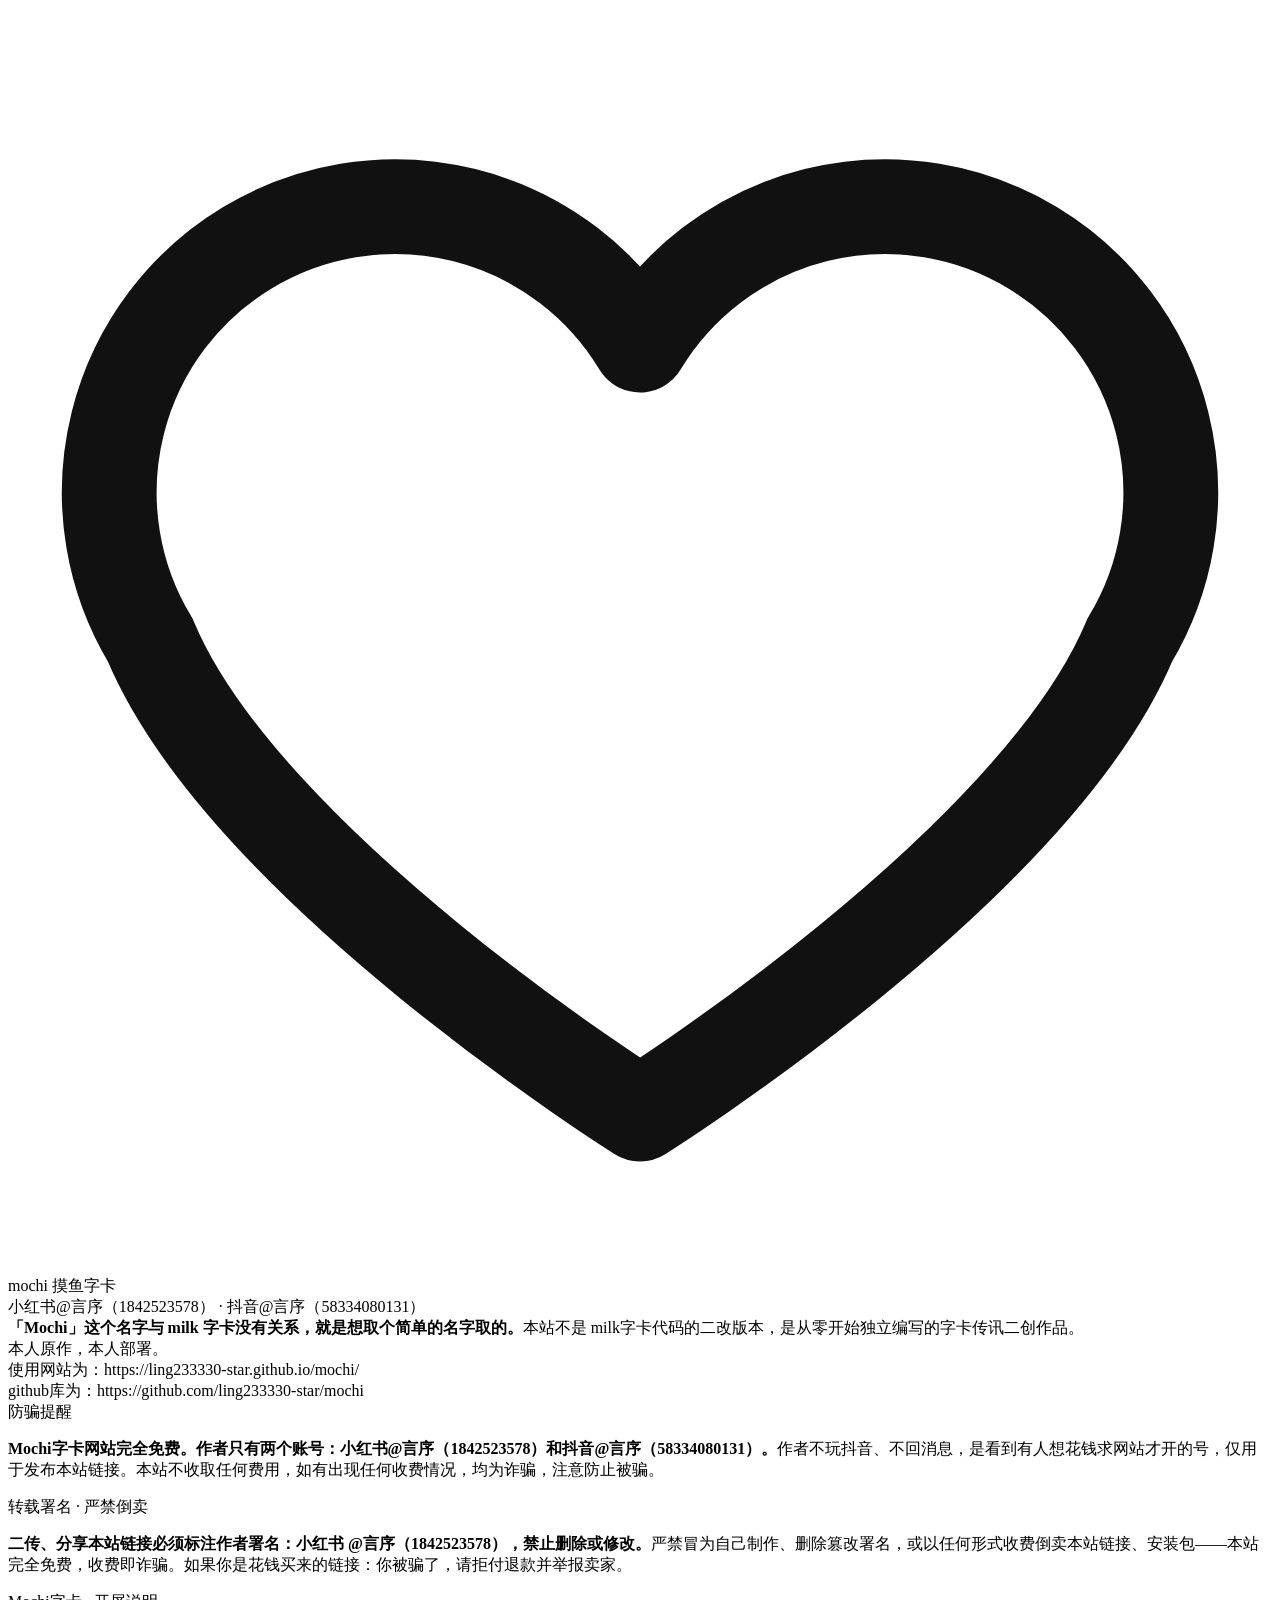
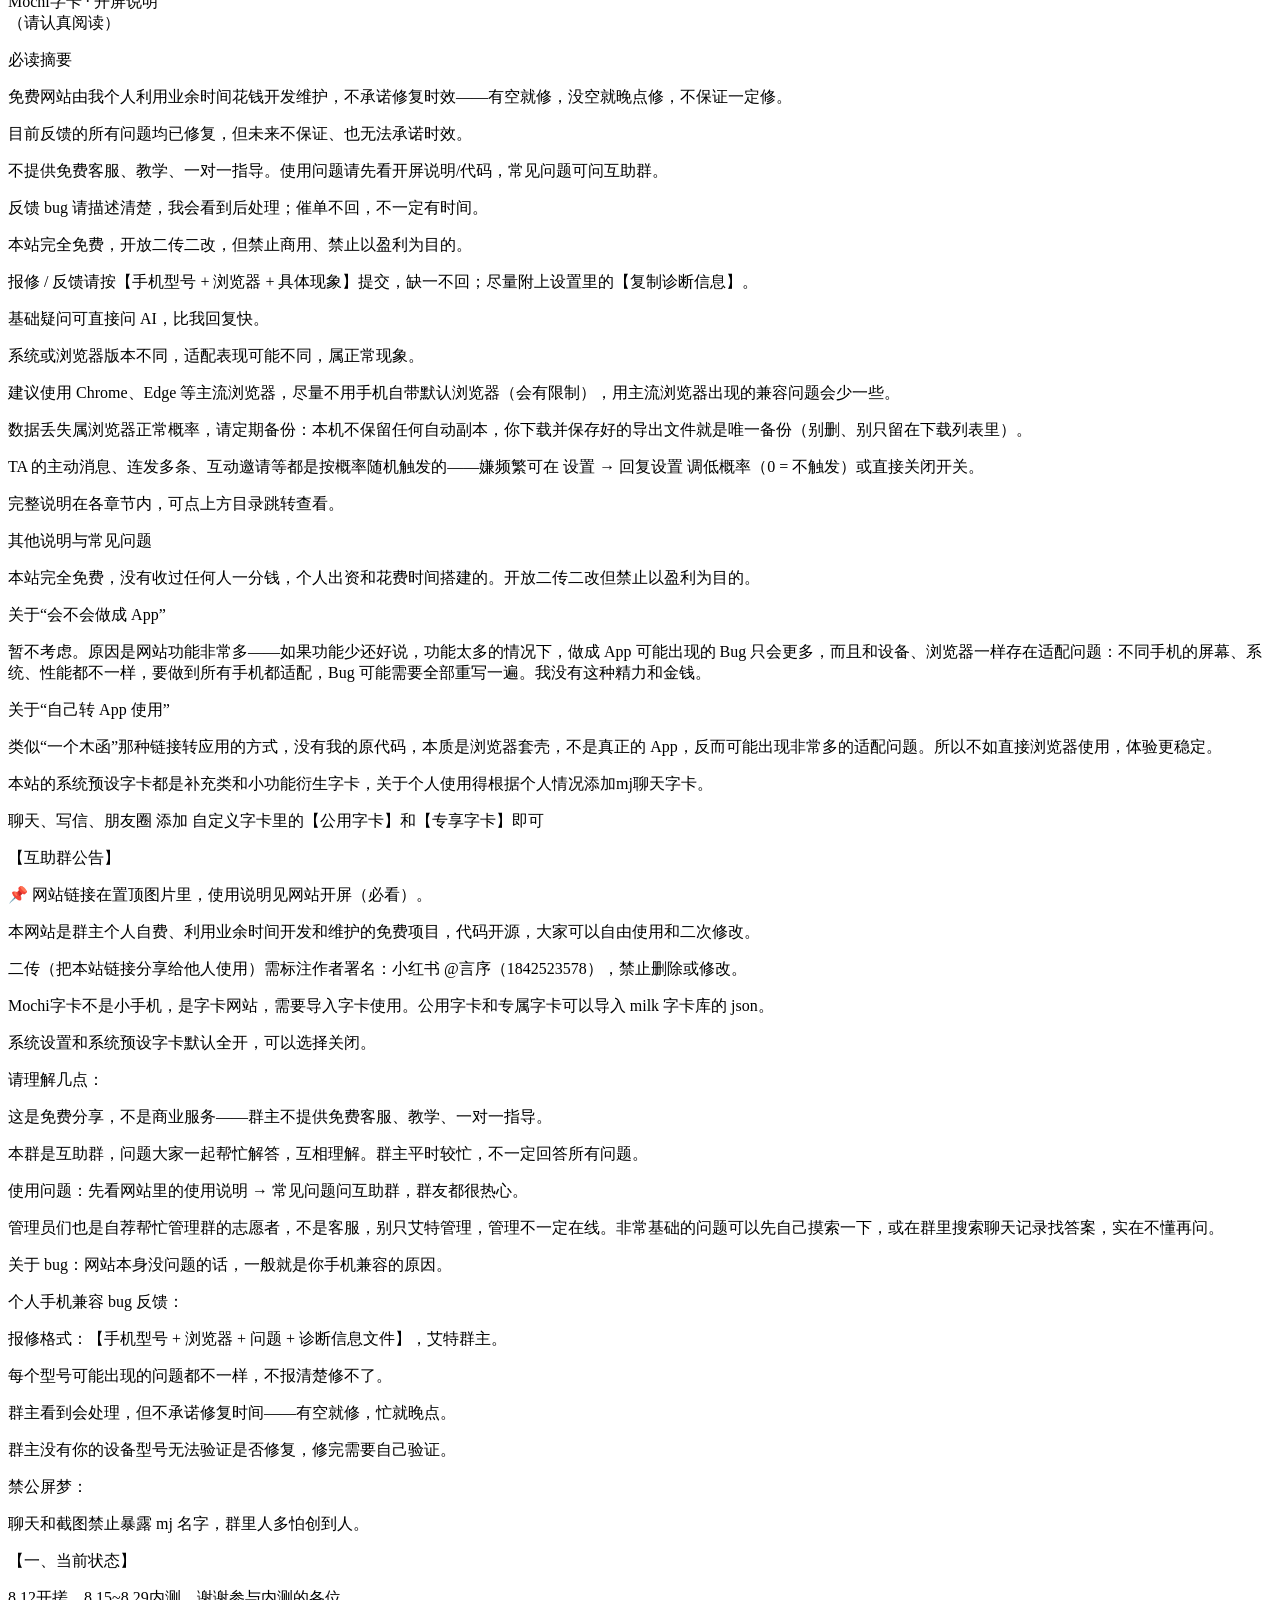
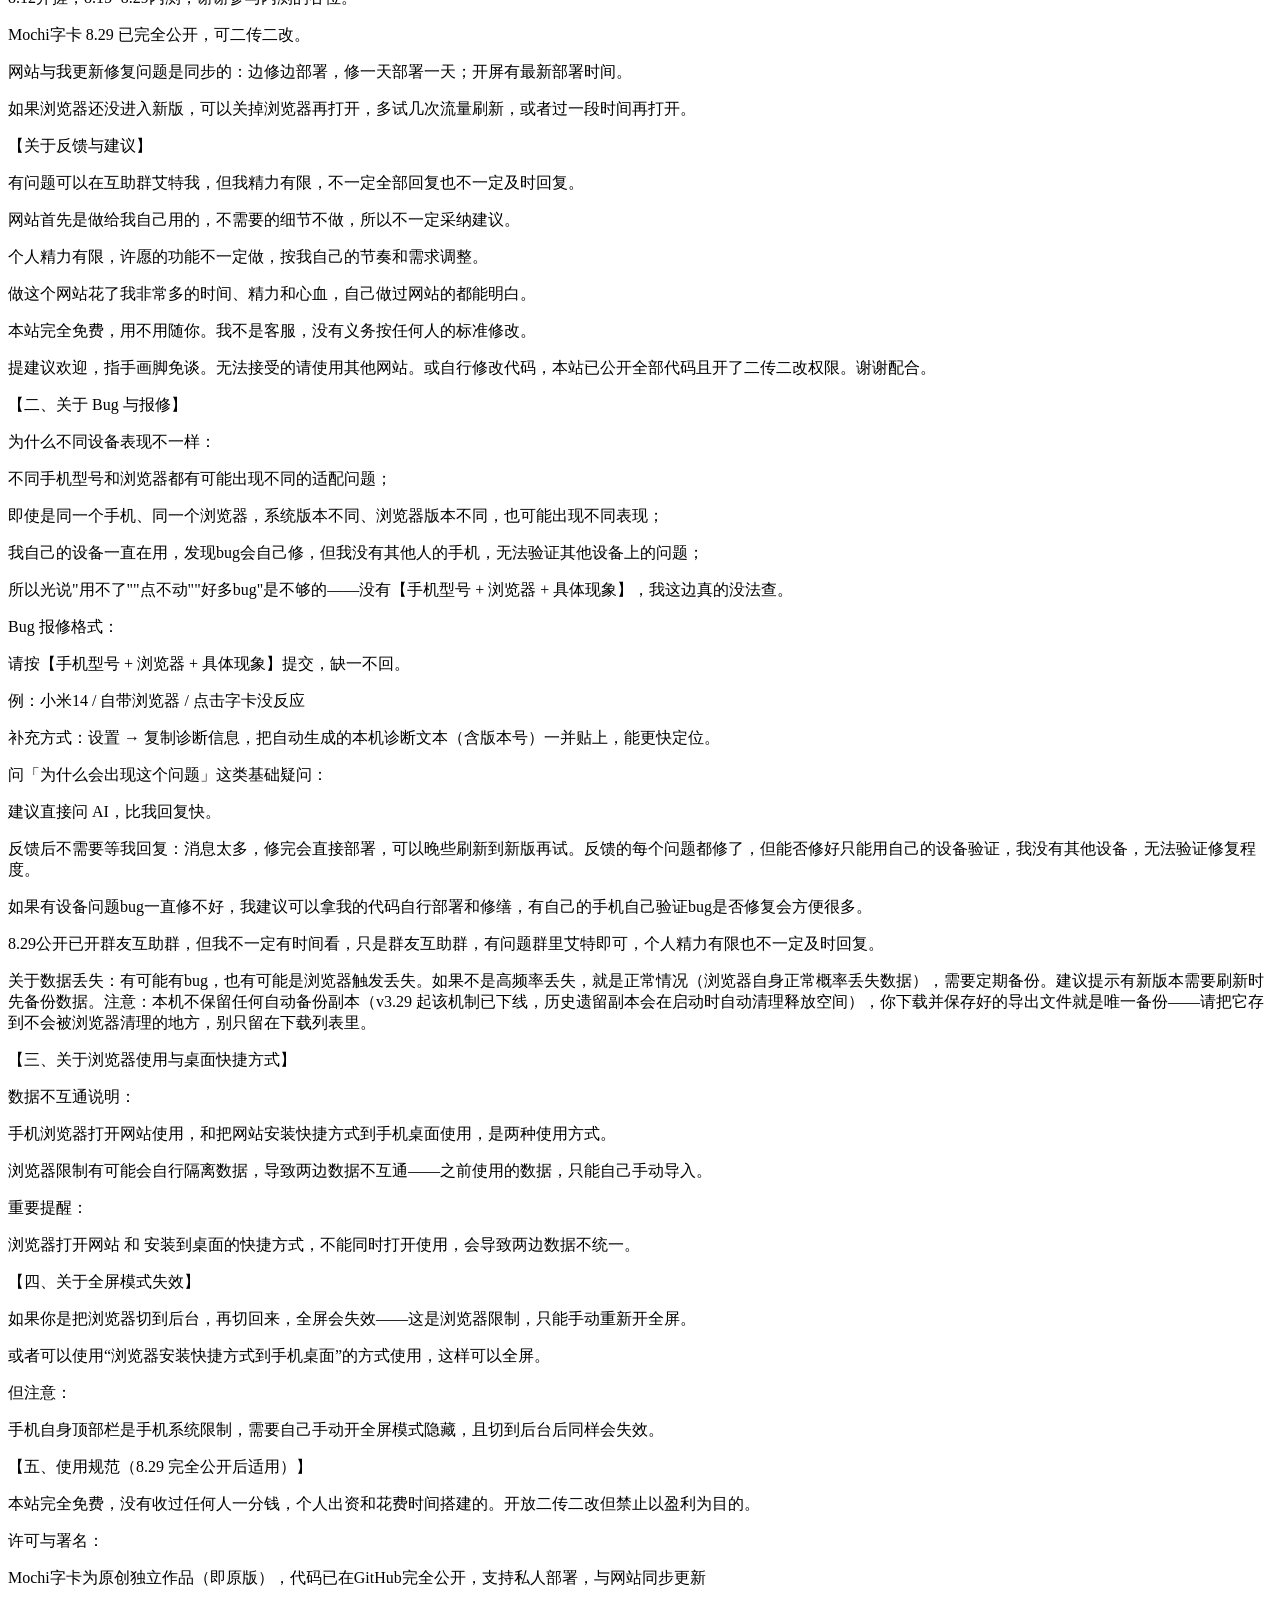
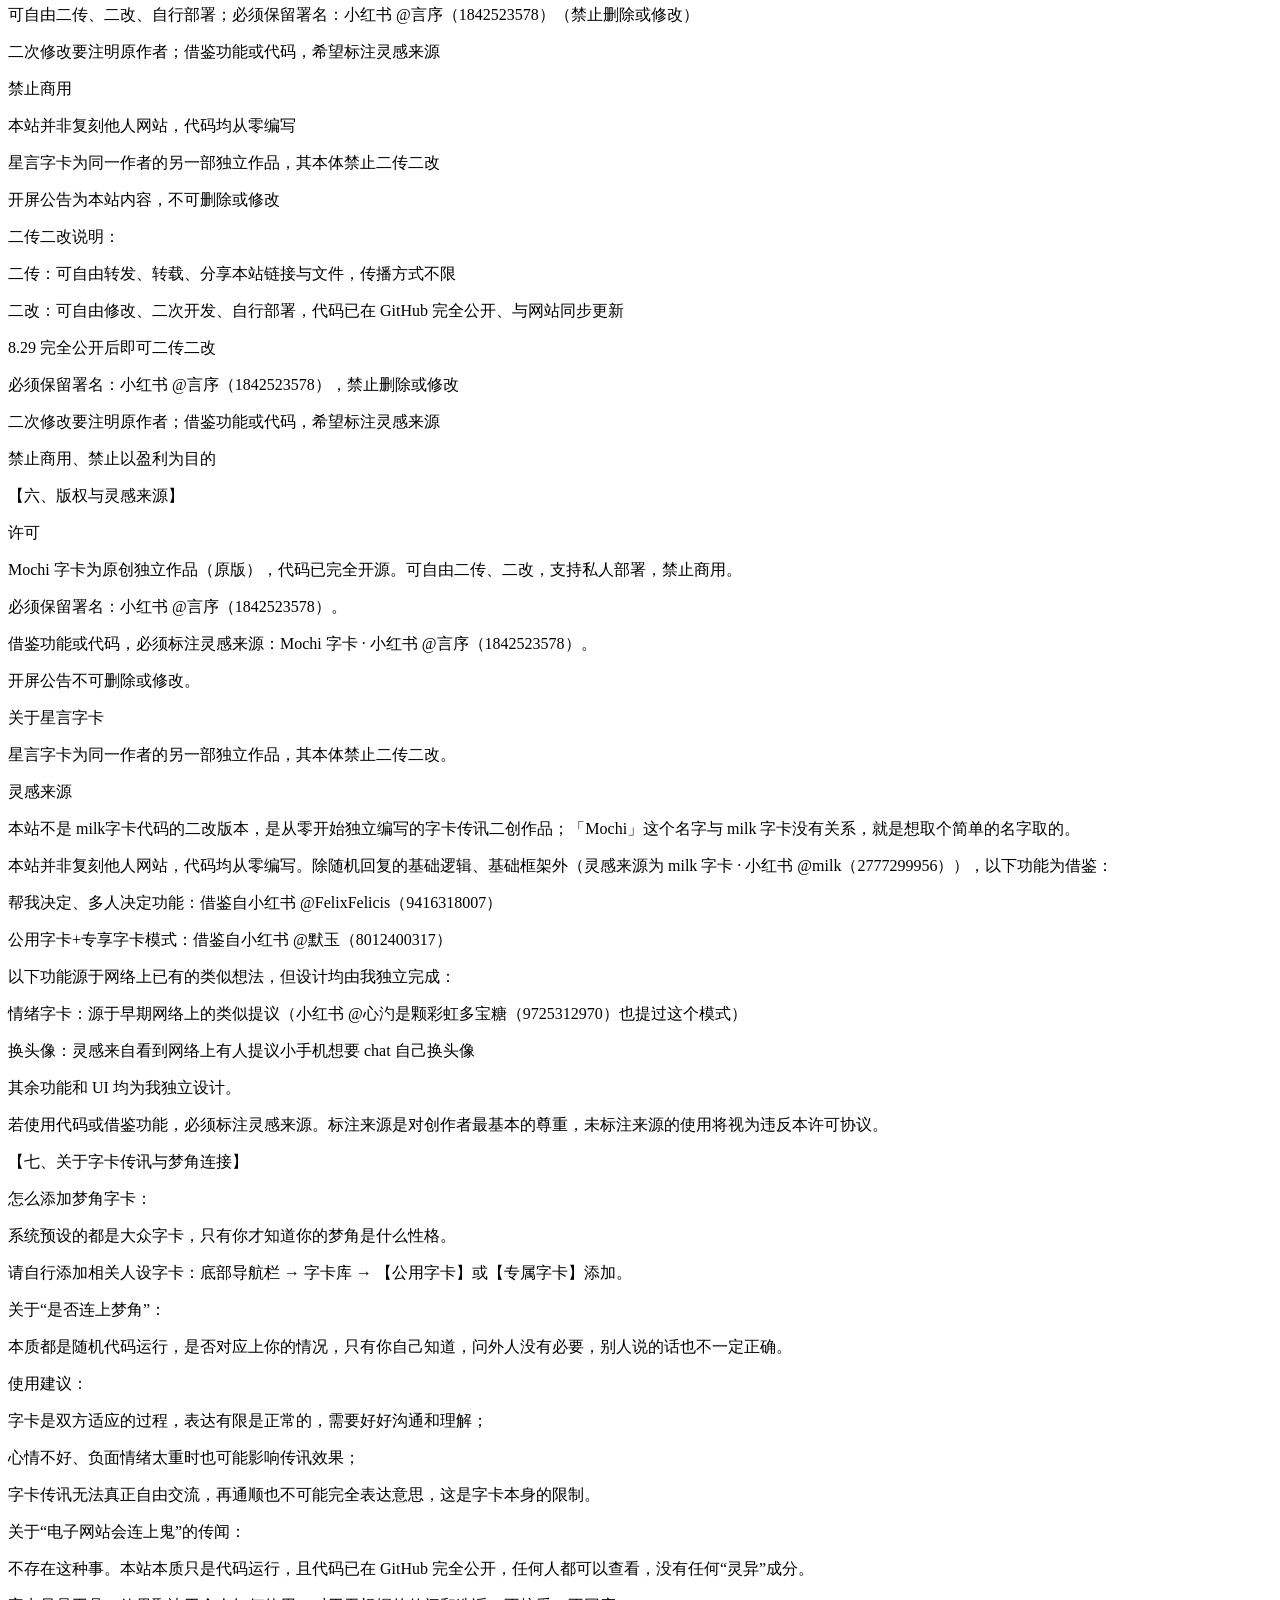
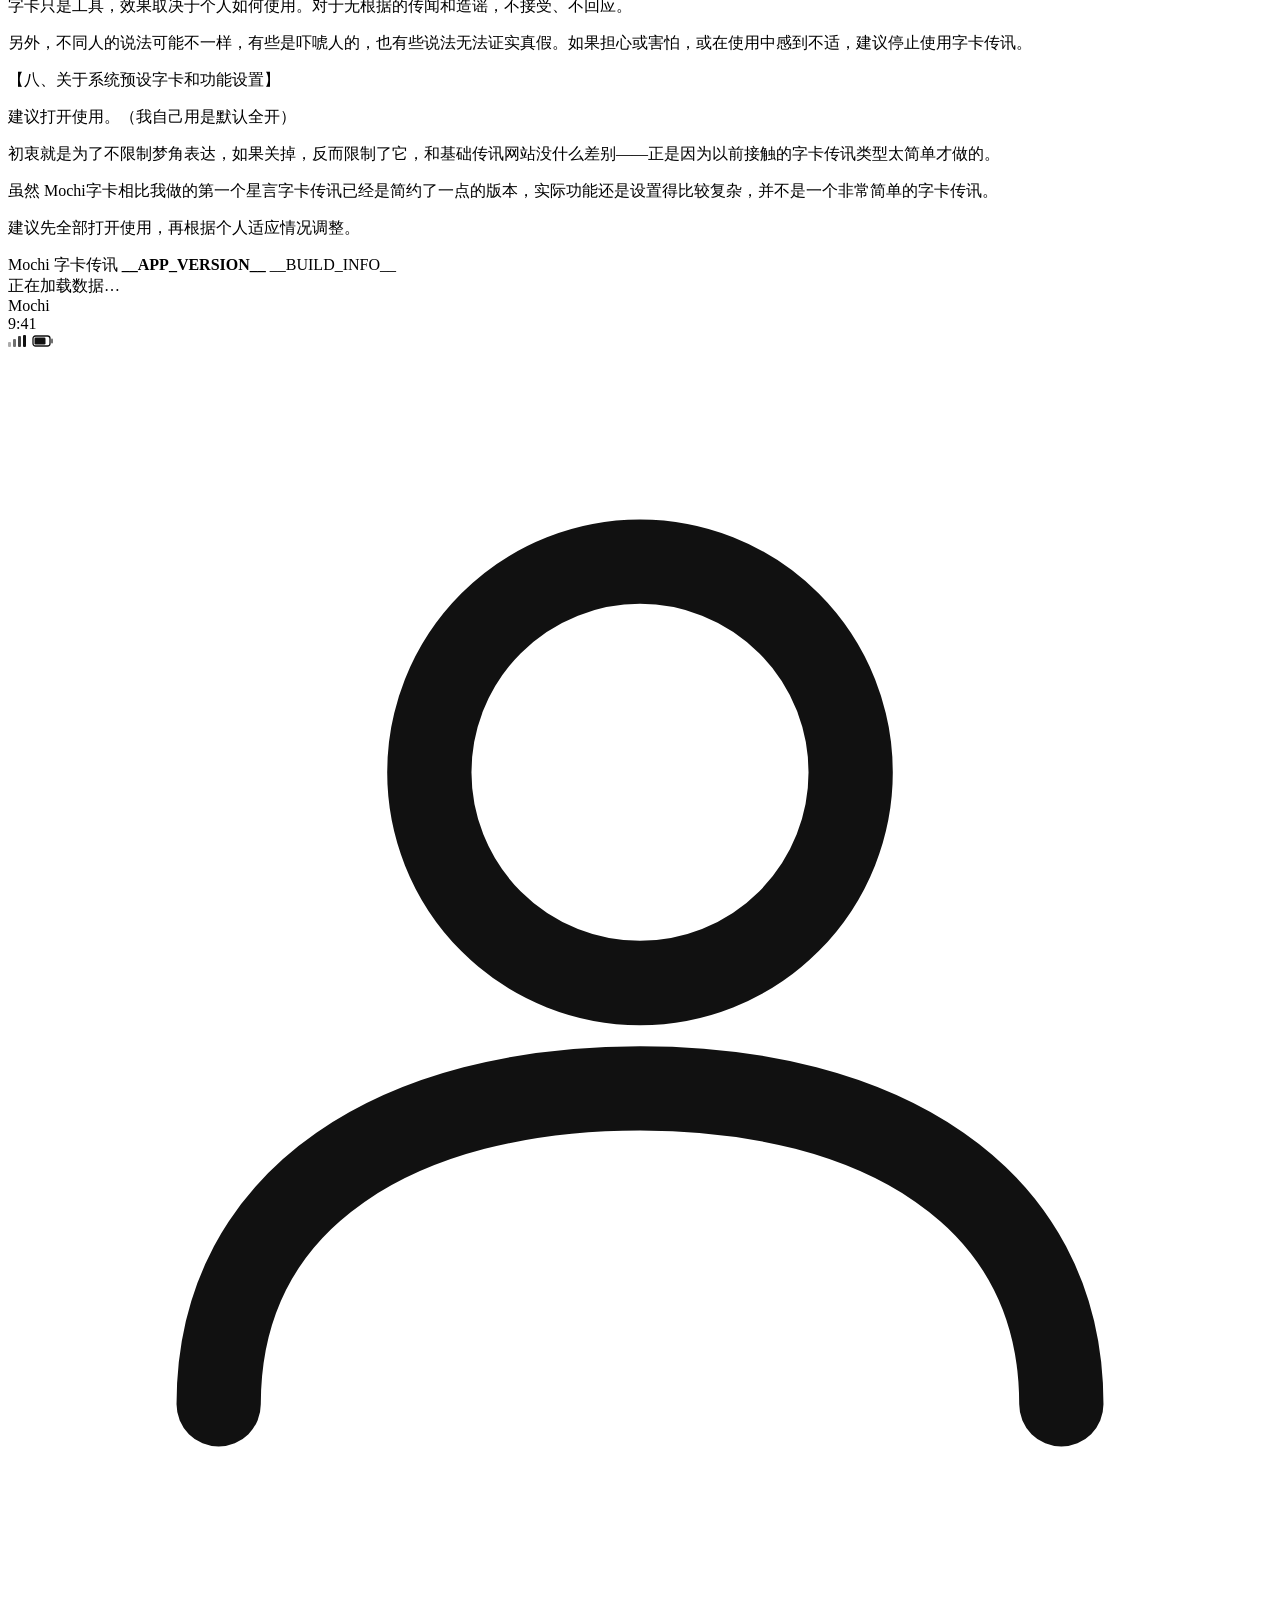
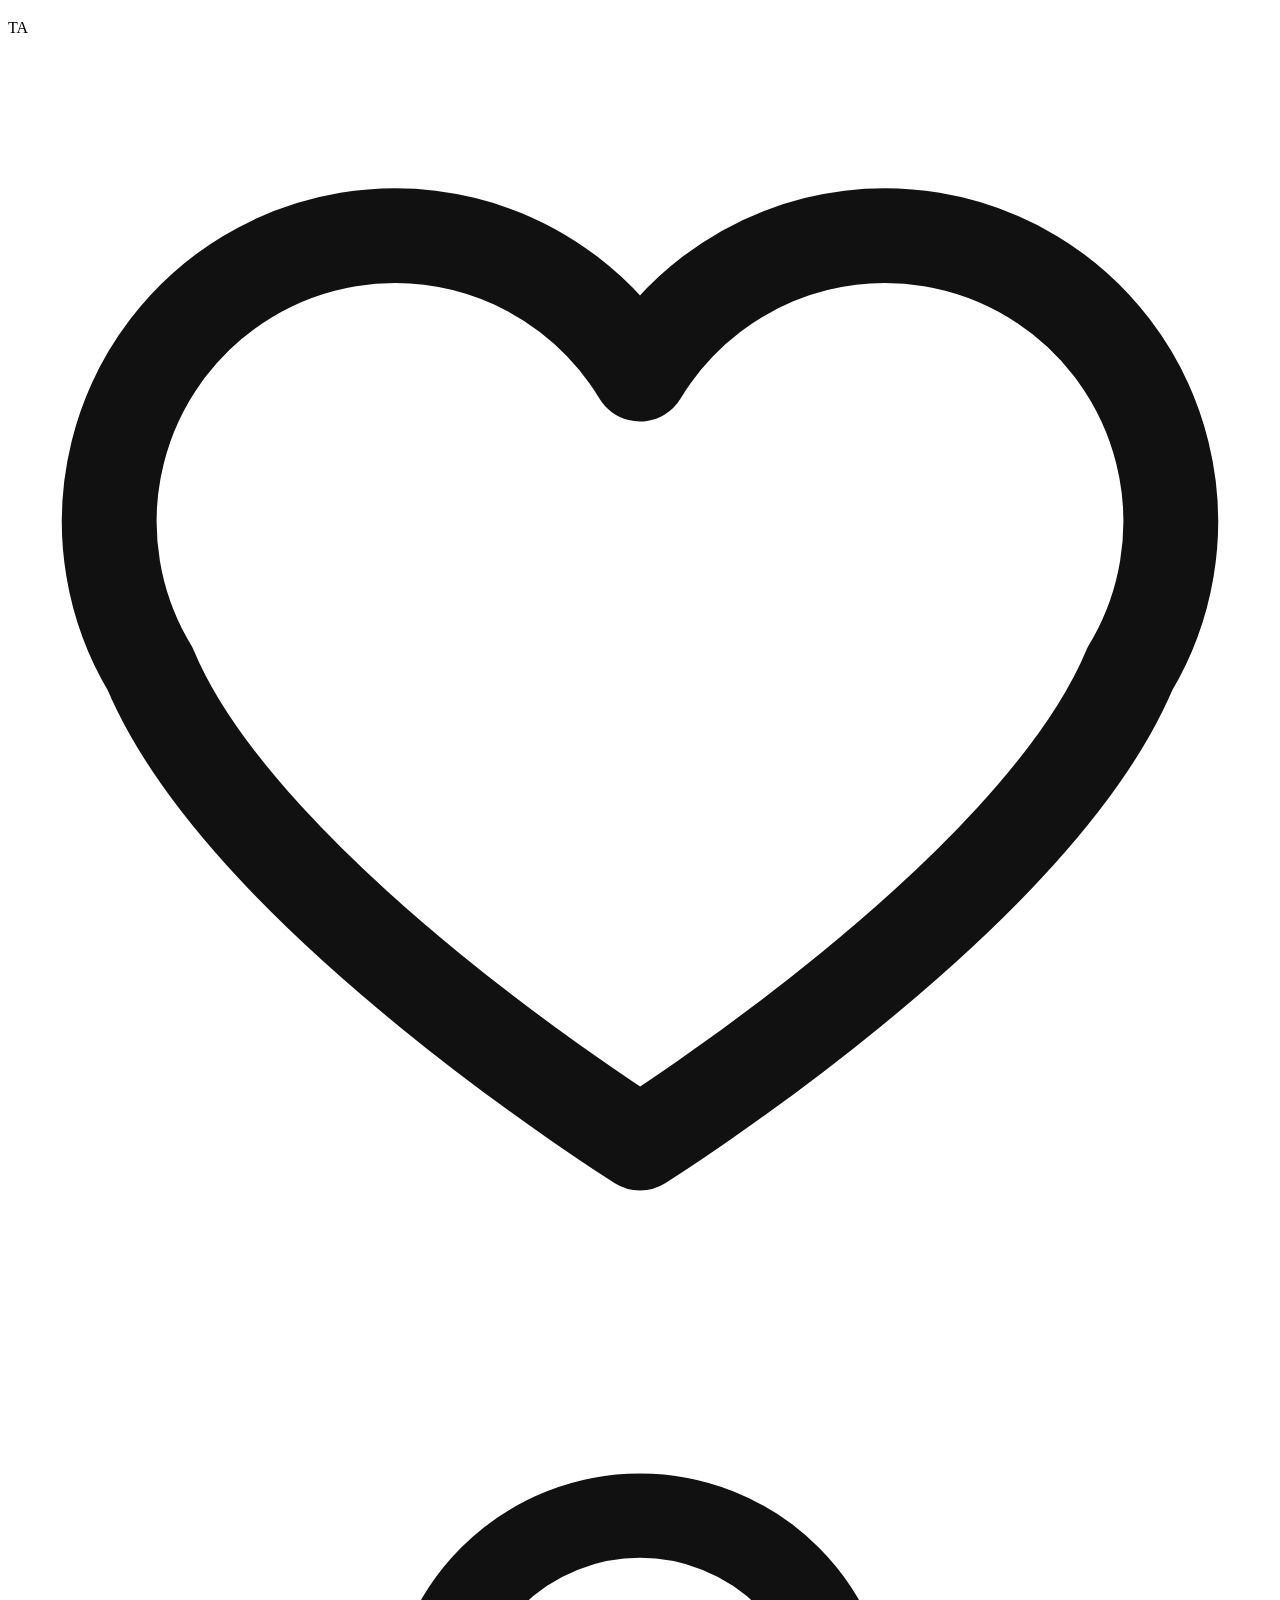
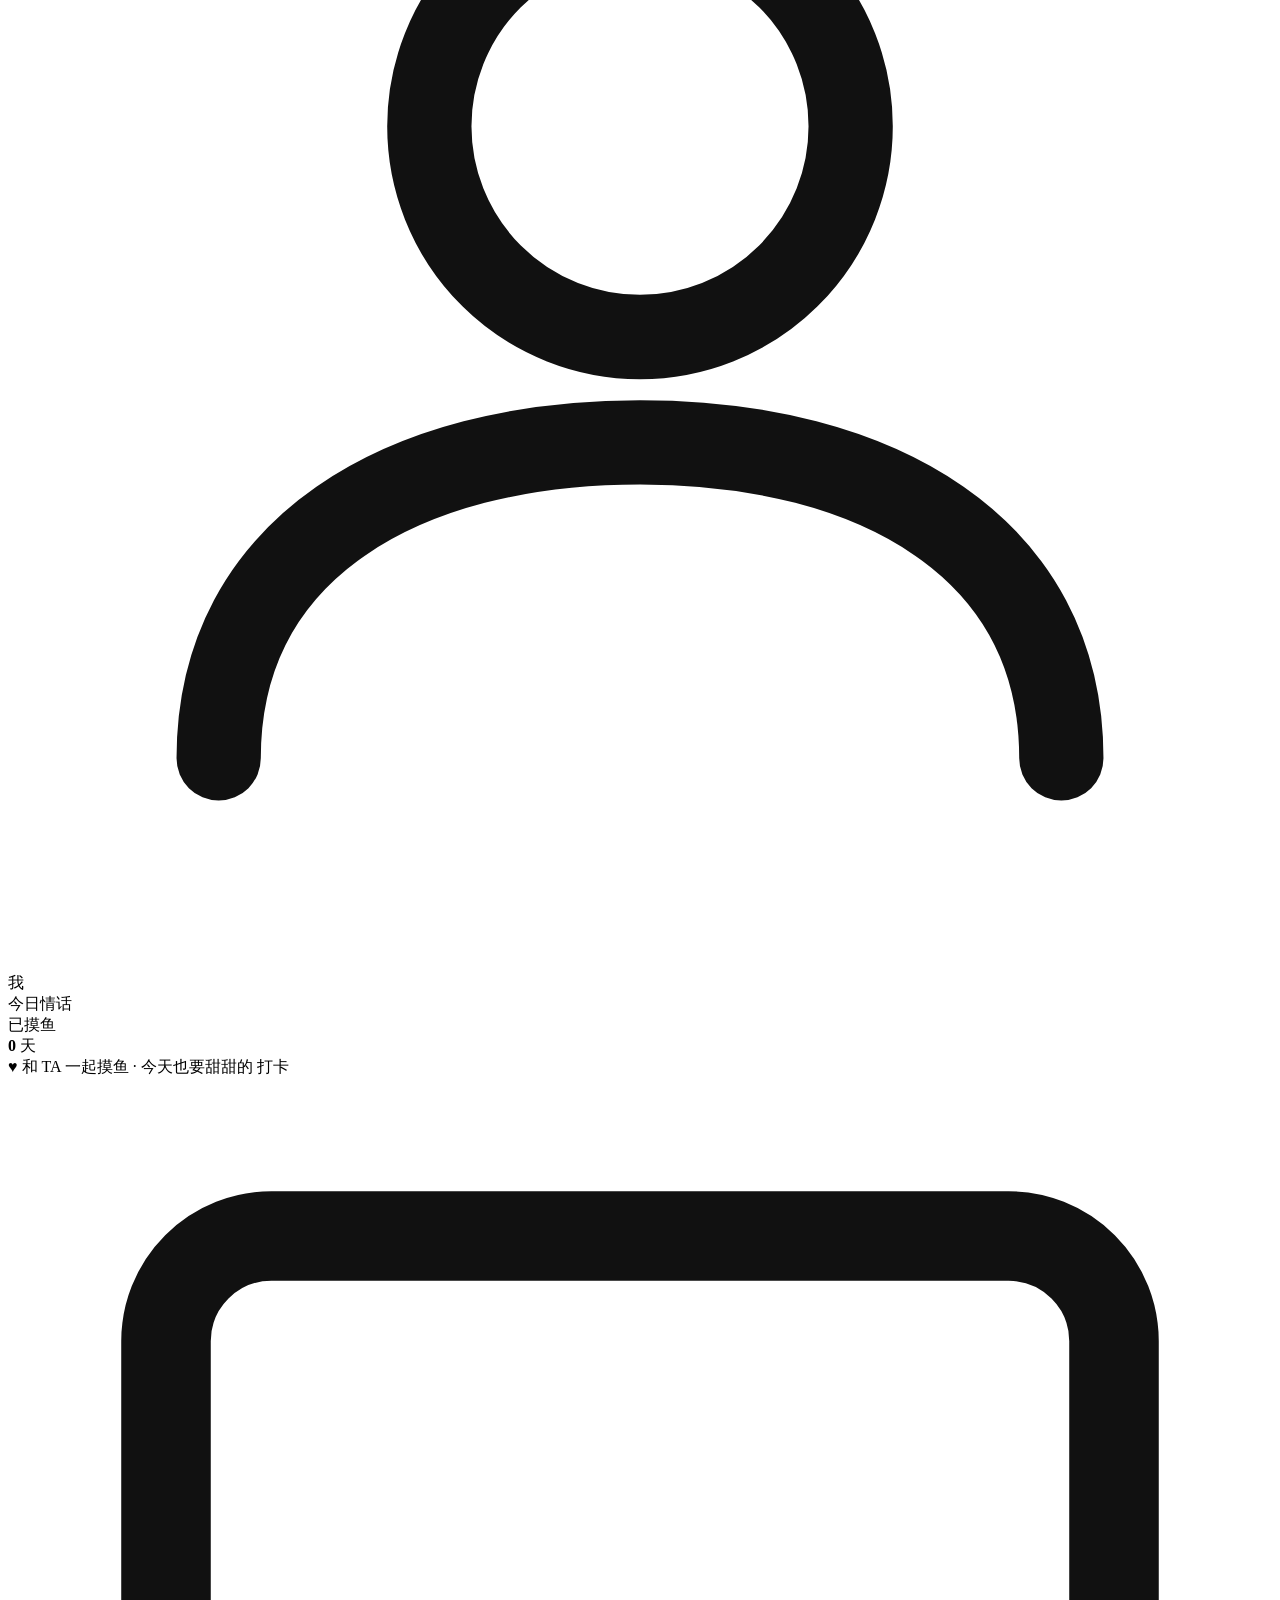
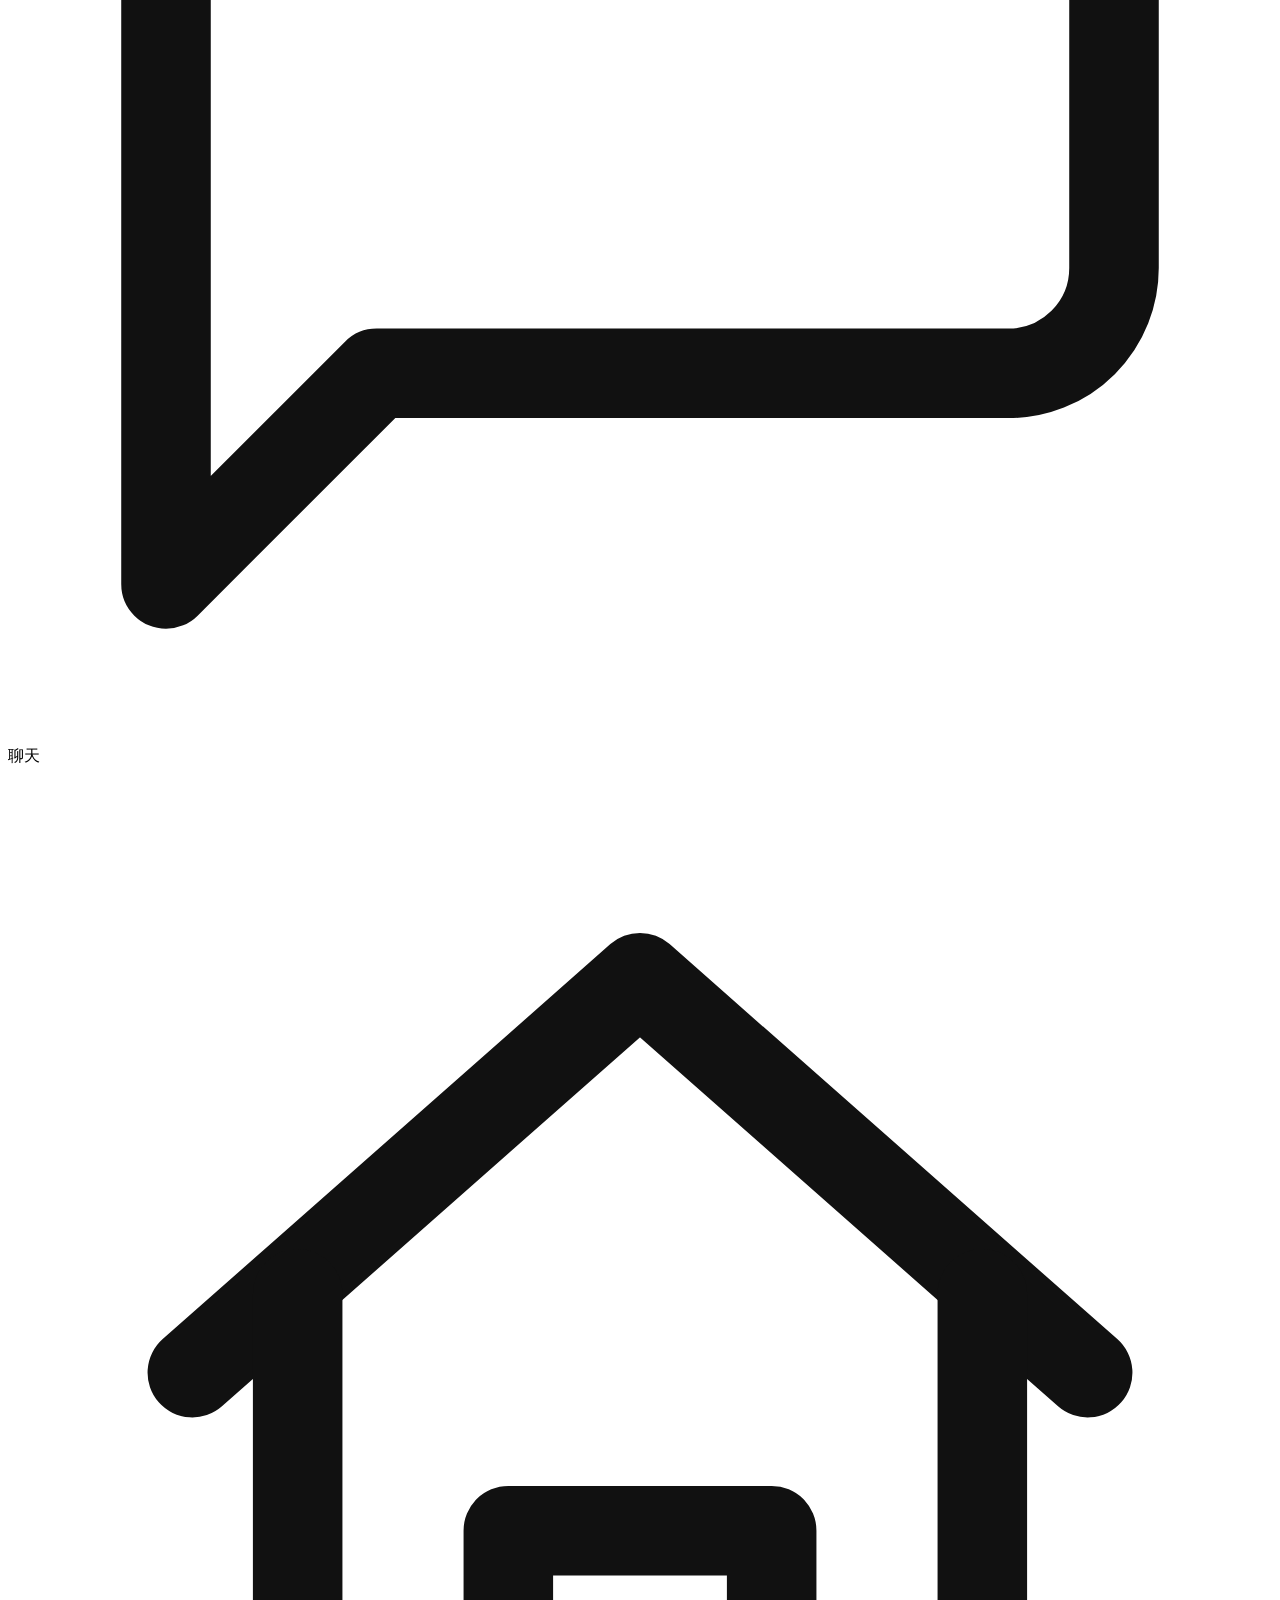
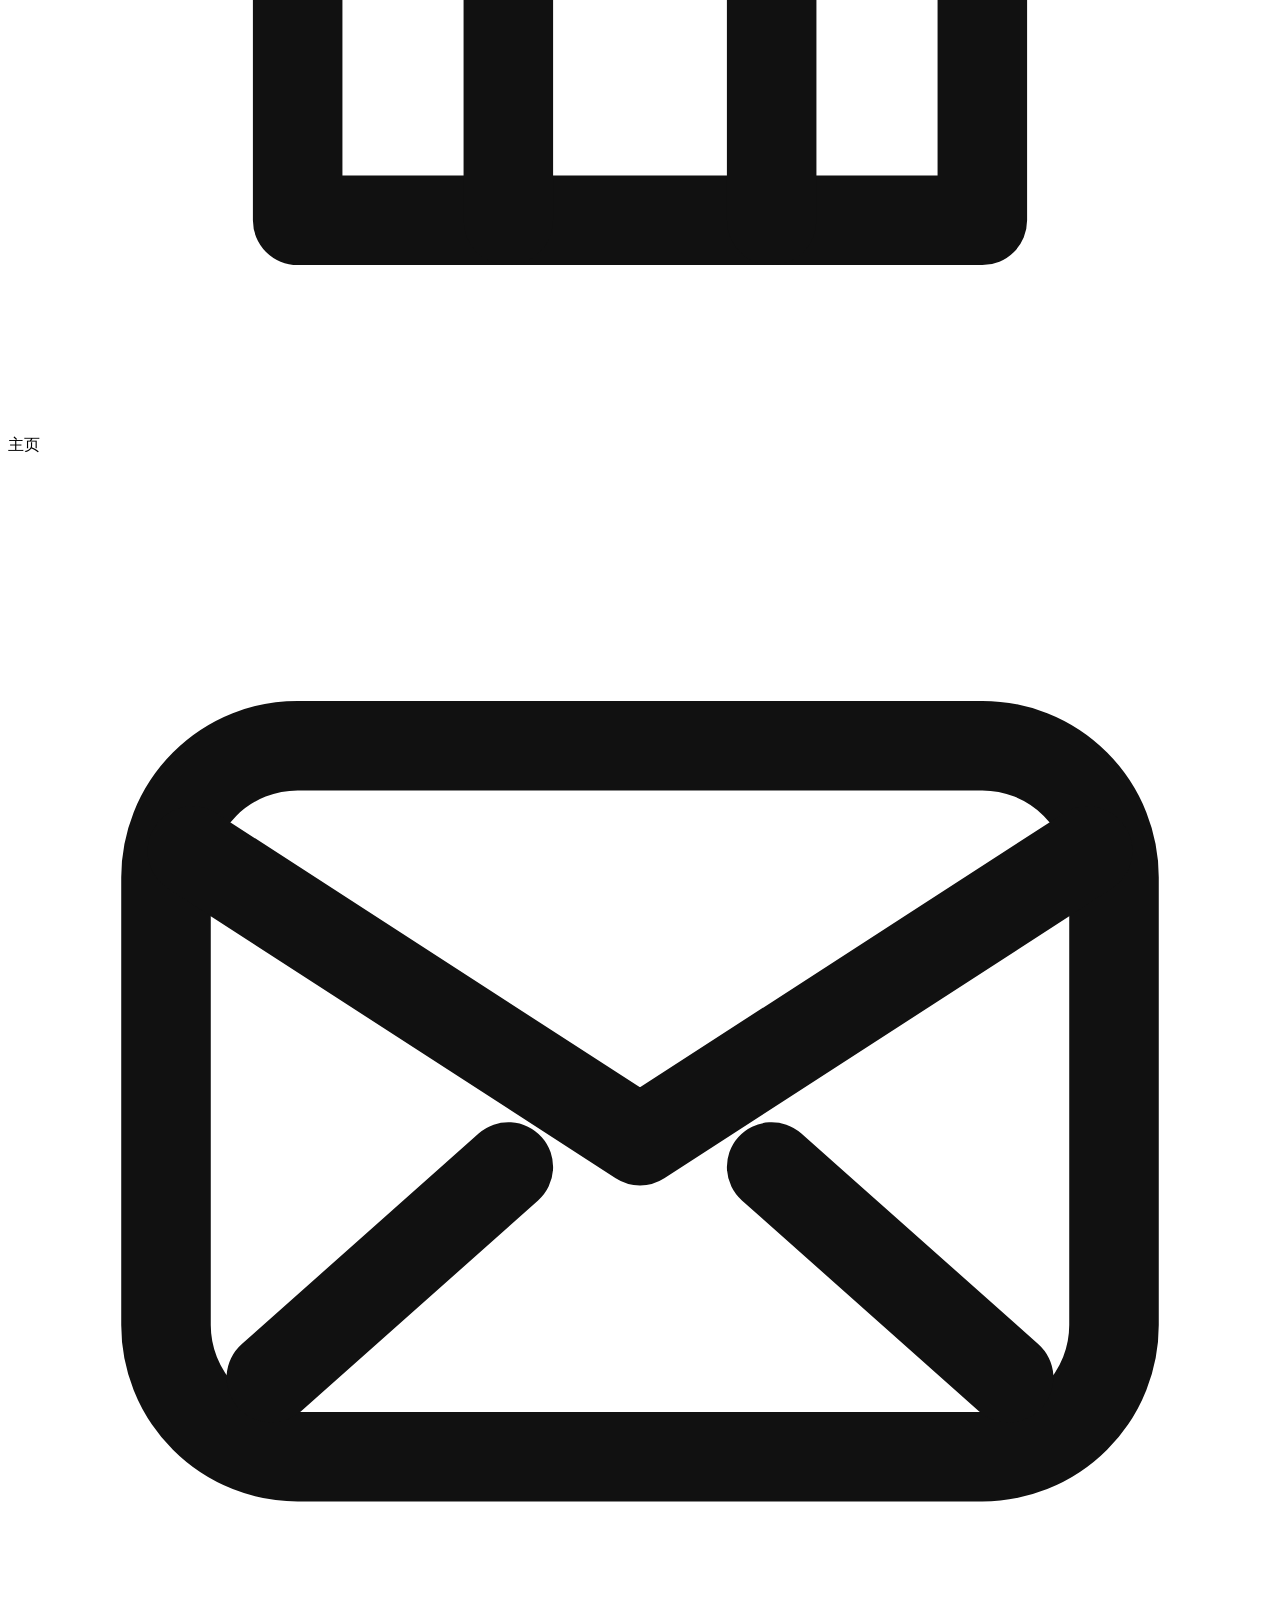
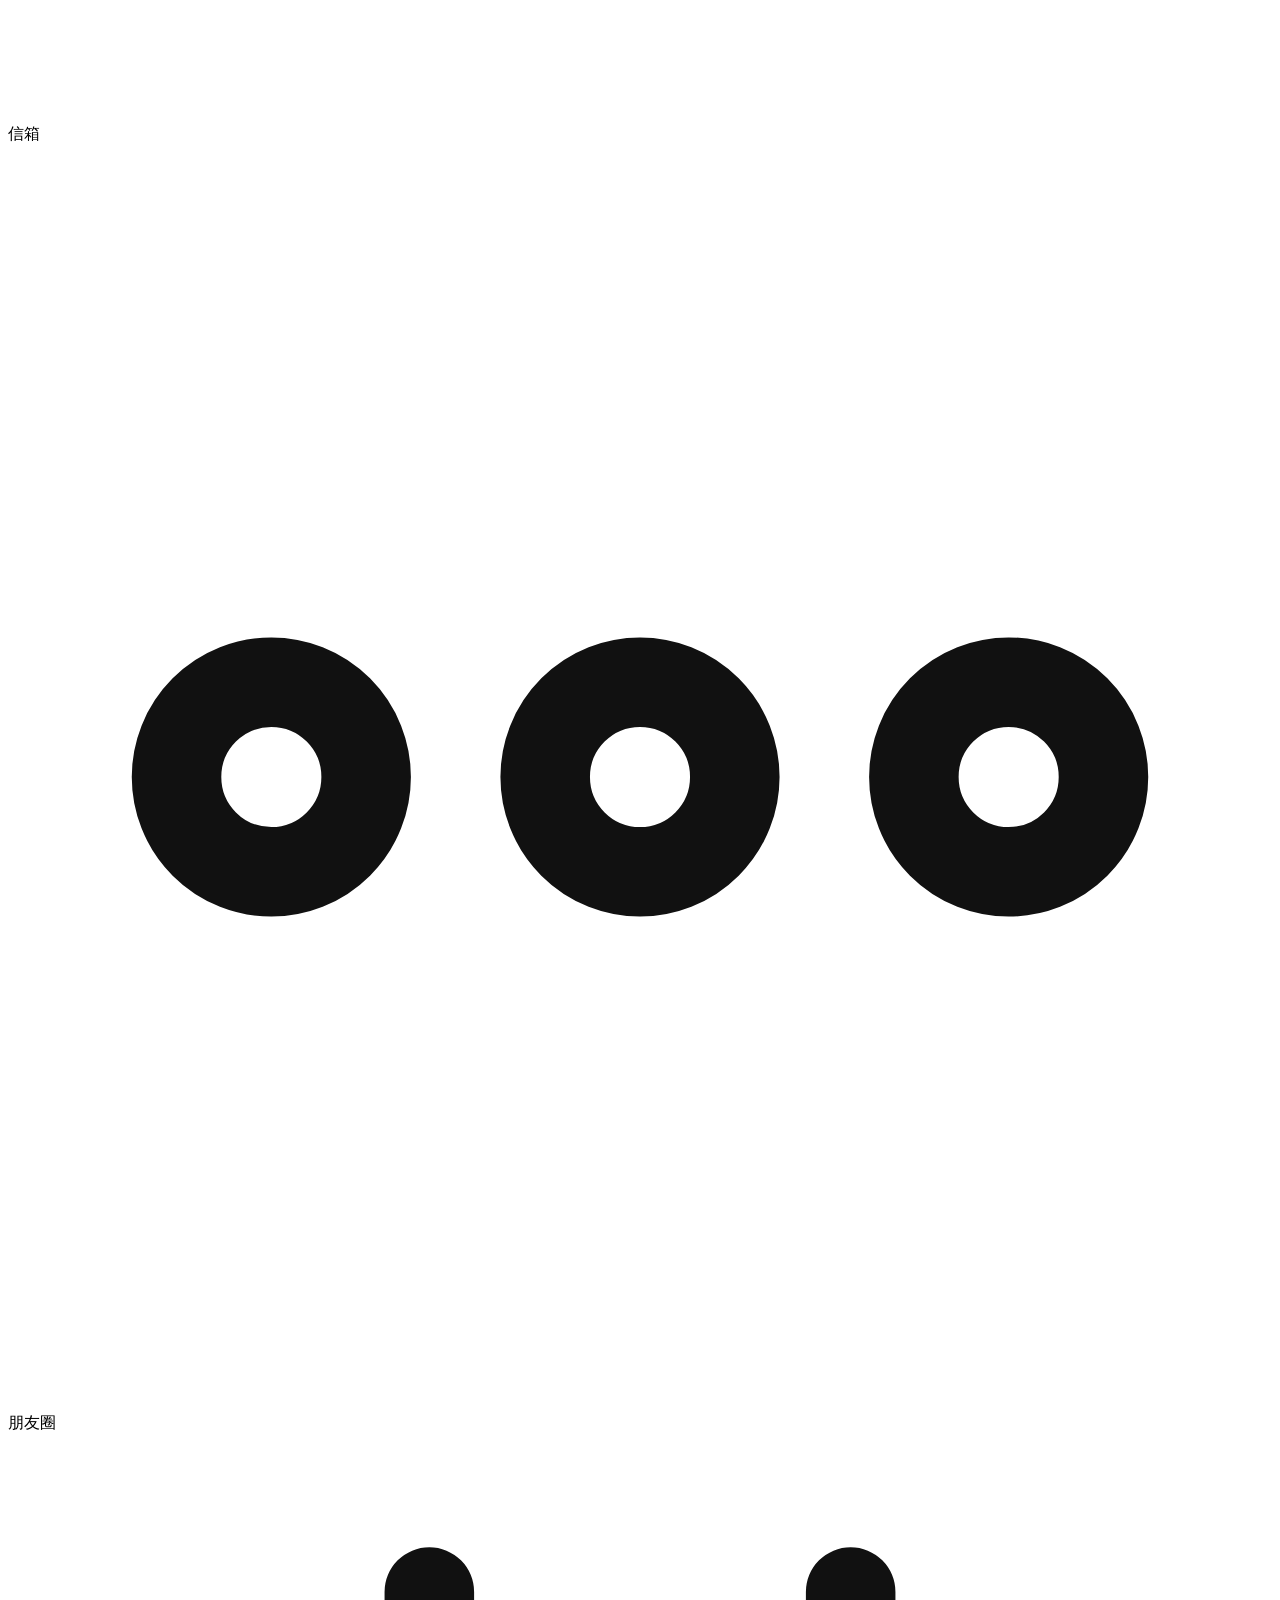
==== src/template.html @ 0483c834 "v3.32.x: 用户反馈收口——①开屏问答门暗号 990915 不再上屏（设置页静态 #applock-qa-sub + syncQaUi 开/关两态 + 问答屏入口 label 共 3 处去掉明文" ====
<!DOCTYPE html>
<html lang="zh-CN">
<head>
<meta charset="UTF-8">
<meta name="viewport" content="width=device-width, initial-scale=1.0, minimum-scale=1.0, maximum-scale=1.0, user-scalable=no, viewport-fit=cover, interactive-widget=resizes-visual">
<title>Mochi 字卡传讯（完全免费·禁止倒卖）</title>
<meta name="description" content="情侣专属的摸鱼字卡聊天模拟器。本站完全免费，任何收费均为倒卖诈骗；唯一作者：小红书@言序（1842523578）。如果你是花钱买来的链接：你被骗了，请拒付退款并举报卖家。">
<meta name="theme-color" content="#e9e9e9">
<link rel="manifest" href="./manifest.json">
<!-- v3.5.158：站点图标用带 mochi 字母的 icon-512——Chrome 安卓通知左侧小图标取自站点图标 -->
<link rel="icon" type="image/png" sizes="512x512" href="./icon-512.png">
<link rel="icon" type="image/png" sizes="192x192" href="./icon-192.png">
<link rel="apple-touch-icon" href="./icon-180.png">
<meta name="apple-mobile-web-app-capable" content="yes">
<meta name="mobile-web-app-capable" content="yes">
<meta name="apple-mobile-web-app-status-bar-style" content="black-translucent">
<meta name="apple-mobile-web-app-title" content="Mochi">
<meta name="format-detection" content="telephone=no,address=no,email=no">
<!-- v3.6.x：全局无 Referer——网易云外链（music.163.com/song/media/outer/url）
     对带 Referer 的请求返回 403（防盗链），移动端 WebView/Edge 对
     audio.referrerPolicy 属性支持不完整，页面级 meta 是更可靠的保证 -->
<meta name="referrer" content="no-referrer">
<!-- v3.27.x 三档主题的启动落位（#252 收口）：浅色/深色按存储直挂；auto 档此前头部
     脚本只认 dark、系统深色的 auto 用户会先白闪再由 personalize.js 纠正（FOUC）。
     另：旧版本残留的 data-theme 属性在此强制清掉，保证「选浅色」真回浅色。 -->
<script>try{var _tm=localStorage.getItem('xy-home-v2:theme-mode');if(_tm==='dark'||(_tm!=='light'&&window.matchMedia&&matchMedia('(prefers-color-scheme: dark)').matches))document.documentElement.setAttribute('data-theme','dark');else document.documentElement.removeAttribute('data-theme');}catch(e){}</script>
<style>
/*__STYLES__*/
</style>
</head>
<body>
  <!-- 开屏加载动画 -->
  <div class="splash" id="splash">
    <div class="splash-box" id="splash-box">
      <!-- v3.8.y：顶部品牌区统一装进一个卡片框（logo/标题/署名/原作信息成一个整体，更端庄精致） -->
      <div class="splash-brandcard">
        <div class="splash-logo">
          <svg viewBox="0 0 24 24" fill="none" stroke="#111111" stroke-width="1.8" stroke-linecap="round" stroke-linejoin="round"><path d="M12 21s-7.5-4.7-9.3-9A5.3 5.3 0 0112 6.4a5.3 5.3 0 019.3 5.6c-1.8 4.3-9.3 9-9.3 9z"/></svg>
        </div>
        <div class="splash-title">mochi 摸鱼字卡</div>
        <!-- v3.8.y：署名（小红书）移到顶部，紧跟标题下方 -->
        <div class="splash-brand">小红书@言序（1842523578） · 抖音@言序（58334080131）</div>
        <!-- v3.26.x：置顶澄清——很多人误会本站是 milk 二改/名字有关，特此置顶说明 -->
        <div class="splash-source">
          <div class="splash-source-line splash-clarify"><strong>「Mochi」这个名字与 milk 字卡没有关系，就是想取个简单的名字取的。</strong>本站不是 milk字卡代码的二改版本，是从零开始独立编写的字卡传讯二创作品。</div>
        </div>
        <!-- v3.8.y：原作/部署信息——本人原作本人部署，使用网站 + GitHub 库（每条单行完整显示） -->
        <div class="splash-source">
          <div class="splash-source-line">本人原作，本人部署。</div>
          <div class="splash-source-line">使用网站为：<span class="splash-source-url">https://ling233330-star.github.io/mochi/</span></div>
          <div class="splash-source-line">github库为：<span class="splash-source-url">https://github.com/ling233330-star/mochi</span></div>
        </div>
      </div>
      <!-- v3.5.112：开屏公告（发布说明） -->
      <!-- v3.6.x：公告内容可由 notice.json 远程覆盖（clock.js 拉取），此处写死内容为离线兜底 -->
      <!-- v3.8.x：开屏即公告1页——原「开屏公告 + 点进入后的报修确认层」两页合并为一页：
           全部说明直接展示在开屏上，点底部【点击进入】即进入（点击即视为已阅读知晓），无二次确认层 -->
      <div class="splash-notice" id="splash-notice">
        <!-- v3.27.x：防骗置顶声明——最顶部固定展示，防收费诈骗；静态 DOM，在线 notice.json 覆盖只改公告列表，不影响此处 -->
        <div class="splash-alert" data-anti-scam="1">
          <div class="splash-alert-t">防骗提醒</div>
          <p><strong>Mochi字卡网站完全免费。作者只有两个账号：小红书@言序（1842523578）和抖音@言序（58334080131）。</strong>作者不玩抖音、不回消息，是看到有人想花钱求网站才开的号，仅用于发布本站链接。本站不收取任何费用，如有出现任何收费情况，均为诈骗，注意防止被骗。</p>
        </div>
        <!-- v3.26.x：署名·禁倒卖置顶声明——二传必须标注原作者署名，严禁收费倒卖本站链接；静态 DOM，在线 notice.json 覆盖只改公告列表，不影响此处 -->
        <div class="splash-alert" data-anti-scam="2">
          <div class="splash-alert-t">转载署名 · 严禁倒卖</div>
          <p><strong>二传、分享本站链接必须标注作者署名：小红书 @言序（1842523578），禁止删除或修改。</strong>严禁冒为自己制作、删除篡改署名，或以任何形式收费倒卖本站链接、安装包——本站完全免费，收费即诈骗。如果你是花钱买来的链接：你被骗了，请拒付退款并举报卖家。</p>
        </div>
        <div class="splash-notice-title">Mochi字卡 · 开屏说明</div>
        <div class="splash-notice-sub">（请认真阅读）</div>
        <div class="splash-notice-list">
          <div class="splash-summary">
            <p class="splash-summary-title">必读摘要</p>
            <p>免费网站由我个人利用业余时间花钱开发维护，不承诺修复时效——有空就修，没空就晚点修，不保证一定修。</p>
            <p>目前反馈的所有问题均已修复，但未来不保证、也无法承诺时效。</p>
            <p>不提供免费客服、教学、一对一指导。使用问题请先看开屏说明/代码，常见问题可问互助群。</p>
            <p>反馈 bug 请描述清楚，我会看到后处理；催单不回，不一定有时间。</p>
            <p>本站完全免费，开放二传二改，但禁止商用、禁止以盈利为目的。</p>
            <p>报修 / 反馈请按【手机型号 + 浏览器 + 具体现象】提交，缺一不回；尽量附上设置里的【复制诊断信息】。</p>
            <p class="splash-hl">基础疑问可直接问 AI，比我回复快。</p>
            <p>系统或浏览器版本不同，适配表现可能不同，属正常现象。</p>
            <p>建议使用 Chrome、Edge 等主流浏览器，尽量不用手机自带默认浏览器（会有限制），用主流浏览器出现的兼容问题会少一些。</p>
            <p class="splash-hl">数据丢失属浏览器正常概率，请定期备份：本机不保留任何自动副本，你下载并保存好的导出文件就是唯一备份（别删、别只留在下载列表里）。</p>
            <p class="splash-hl">TA 的主动消息、连发多条、互动邀请等都是按概率随机触发的——嫌频繁可在 设置 → 回复设置 调低概率（0 = 不触发）或直接关闭开关。</p>
            <p>完整说明在各章节内，可点上方目录跳转查看。</p>
          </div>
          <div class="splash-sec-wrap splash-sec-collapsible is-collapsed">
            <p class="splash-sec">其他说明与常见问题</p>
            <div class="splash-sec-content">
              <div class="splash-tip">
                <p>本站完全免费，没有收过任何人一分钱，个人出资和花费时间搭建的。开放二传二改但禁止以盈利为目的。</p>
              </div>
              <div class="splash-tip">
                <p class="splash-tip-h">关于“会不会做成 App”</p>
                <p>暂不考虑。原因是网站功能非常多——如果功能少还好说，功能太多的情况下，做成 App 可能出现的 Bug 只会更多，而且和设备、浏览器一样存在适配问题：不同手机的屏幕、系统、性能都不一样，要做到所有手机都适配，Bug 可能需要全部重写一遍。我没有这种精力和金钱。</p>
              </div>
              <div class="splash-tip">
                <p class="splash-tip-h">关于“自己转 App 使用”</p>
                <p>类似“一个木函”那种链接转应用的方式，没有我的原代码，本质是浏览器套壳，不是真正的 App，反而可能出现非常多的适配问题。所以不如直接浏览器使用，体验更稳定。</p>
              </div>
              <div class="splash-tip">
                <p>本站的系统预设字卡都是补充类和小功能衍生字卡，关于个人使用得根据个人情况添加mj聊天字卡。</p>
                <p>聊天、写信、朋友圈 添加 自定义字卡里的【公用字卡】和【专享字卡】即可</p>
              </div>
            </div>
          </div>
          <div class="splash-sec-wrap">
            <p class="splash-sec">【互助群公告】</p>
            <p class="splash-item">📌 网站链接在置顶图片里，使用说明见网站开屏（必看）。</p>
            <p class="splash-item">本网站是群主个人自费、利用业余时间开发和维护的免费项目，代码开源，大家可以自由使用和二次修改。</p>
            <p class="splash-item">二传（把本站链接分享给他人使用）需标注作者署名：小红书 @言序（1842523578），禁止删除或修改。</p>
            <p class="splash-item">Mochi字卡不是小手机，是字卡网站，需要导入字卡使用。公用字卡和专属字卡可以导入 milk 字卡库的 json。</p>
            <p class="splash-item">系统设置和系统预设字卡默认全开，可以选择关闭。</p>
            <p class="splash-sub">请理解几点：</p>
            <p class="splash-bullet">这是免费分享，不是商业服务——群主不提供免费客服、教学、一对一指导。</p>
            <p class="splash-bullet">本群是互助群，问题大家一起帮忙解答，互相理解。群主平时较忙，不一定回答所有问题。</p>
            <p class="splash-bullet">使用问题：先看网站里的使用说明 → 常见问题问互助群，群友都很热心。</p>
            <p class="splash-bullet">管理员们也是自荐帮忙管理群的志愿者，不是客服，别只艾特管理，管理不一定在线。非常基础的问题可以先自己摸索一下，或在群里搜索聊天记录找答案，实在不懂再问。</p>
            <p class="splash-bullet">关于 bug：网站本身没问题的话，一般就是你手机兼容的原因。</p>
            <p class="splash-sub">个人手机兼容 bug 反馈：</p>
            <p class="splash-bullet">报修格式：【手机型号 + 浏览器 + 问题 + 诊断信息文件】，艾特群主。</p>
            <p class="splash-bullet">每个型号可能出现的问题都不一样，不报清楚修不了。</p>
            <p class="splash-bullet">群主看到会处理，但不承诺修复时间——有空就修，忙就晚点。</p>
            <p class="splash-bullet">群主没有你的设备型号无法验证是否修复，修完需要自己验证。</p>
            <p class="splash-sub">禁公屏梦：</p>
            <p class="splash-bullet">聊天和截图禁止暴露 mj 名字，群里人多怕创到人。</p>
          </div>
          <div class="splash-sec-wrap">
            <p class="splash-sec">【一、当前状态】</p>
            <p class="splash-item">8.12开搓，8.15~8.29内测，谢谢参与内测的各位。</p>
            <p class="splash-item">Mochi字卡 8.29 已完全公开，可二传二改。</p>
            <p class="splash-item">网站与我更新修复问题是同步的：边修边部署，修一天部署一天；开屏有最新部署时间。</p>
            <p class="splash-item">如果浏览器还没进入新版，可以关掉浏览器再打开，多试几次流量刷新，或者过一段时间再打开。</p>
            <p class="splash-sub">【关于反馈与建议】</p>
            <p class="splash-item">有问题可以在互助群艾特我，但我精力有限，不一定全部回复也不一定及时回复。</p>
            <p class="splash-item">网站首先是做给我自己用的，不需要的细节不做，所以不一定采纳建议。</p>
            <p class="splash-bullet">个人精力有限，许愿的功能不一定做，按我自己的节奏和需求调整。</p>
            <p class="splash-item">做这个网站花了我非常多的时间、精力和心血，自己做过网站的都能明白。</p>
            <p class="splash-item">本站完全免费，用不用随你。我不是客服，没有义务按任何人的标准修改。</p>
            <p class="splash-bullet">提建议欢迎，指手画脚免谈。无法接受的请使用其他网站。或自行修改代码，本站已公开全部代码且开了二传二改权限。谢谢配合。</p>
          </div>
          <div class="splash-sec-wrap">
            <p class="splash-sec">【二、关于 Bug 与报修】</p>
            <p class="splash-sub">为什么不同设备表现不一样：</p>
            <p class="splash-bullet">不同手机型号和浏览器都有可能出现不同的适配问题；</p>
            <p class="splash-bullet">即使是同一个手机、同一个浏览器，系统版本不同、浏览器版本不同，也可能出现不同表现；</p>
            <p class="splash-bullet">我自己的设备一直在用，发现bug会自己修，但我没有其他人的手机，无法验证其他设备上的问题；</p>
            <p class="splash-bullet">所以光说"用不了""点不动""好多bug"是不够的——没有【手机型号 + 浏览器 + 具体现象】，我这边真的没法查。</p>
            <p class="splash-sub">Bug 报修格式：</p>
            <p class="splash-item splash-hl">请按【手机型号 + 浏览器 + 具体现象】提交，缺一不回。</p>
            <p class="splash-bullet">例：小米14 / 自带浏览器 / 点击字卡没反应</p>
            <p class="splash-bullet">补充方式：设置 → 复制诊断信息，把自动生成的本机诊断文本（含版本号）一并贴上，能更快定位。</p>
            <p class="splash-sub">问「为什么会出现这个问题」这类基础疑问：</p>
            <p class="splash-item splash-hl">建议直接问 AI，比我回复快。</p>
            <p class="splash-item">反馈后不需要等我回复：消息太多，修完会直接部署，可以晚些刷新到新版再试。反馈的每个问题都修了，但能否修好只能用自己的设备验证，我没有其他设备，无法验证修复程度。</p>
            <p class="splash-item">如果有设备问题bug一直修不好，我建议可以拿我的代码自行部署和修缮，有自己的手机自己验证bug是否修复会方便很多。</p>
            <p class="splash-item">8.29公开已开群友互助群，但我不一定有时间看，只是群友互助群，有问题群里艾特即可，个人精力有限也不一定及时回复。</p>
            <p class="splash-item">关于数据丢失：有可能有bug，也有可能是浏览器触发丢失。如果不是高频率丢失，就是正常情况（浏览器自身正常概率丢失数据），需要定期备份。建议提示有新版本需要刷新时先备份数据。注意：本机不保留任何自动备份副本（v3.29 起该机制已下线，历史遗留副本会在启动时自动清理释放空间），你下载并保存好的导出文件就是唯一备份——请把它存到不会被浏览器清理的地方，别只留在下载列表里。</p>
          </div>
          <div class="splash-sec-wrap">
            <p class="splash-sec">【三、关于浏览器使用与桌面快捷方式】</p>
            <p class="splash-sub">数据不互通说明：</p>
            <p class="splash-item">手机浏览器打开网站使用，和把网站安装快捷方式到手机桌面使用，是两种使用方式。</p>
            <p class="splash-item">浏览器限制有可能会自行隔离数据，导致两边数据不互通——之前使用的数据，只能自己手动导入。</p>
            <p class="splash-sub">重要提醒：</p>
            <p class="splash-item splash-hl">浏览器打开网站 和 安装到桌面的快捷方式，不能同时打开使用，会导致两边数据不统一。</p>
          </div>
          <div class="splash-sec-wrap">
            <p class="splash-sec">【四、关于全屏模式失效】</p>
            <p class="splash-item">如果你是把浏览器切到后台，再切回来，全屏会失效——这是浏览器限制，只能手动重新开全屏。</p>
            <p class="splash-item">或者可以使用“浏览器安装快捷方式到手机桌面”的方式使用，这样可以全屏。</p>
            <p class="splash-sub">但注意：</p>
            <p class="splash-item">手机自身顶部栏是手机系统限制，需要自己手动开全屏模式隐藏，且切到后台后同样会失效。</p>
          </div>
          <div class="splash-sec-wrap">
            <p class="splash-sec">【五、使用规范（8.29 完全公开后适用）】</p>
            <p class="splash-item">本站完全免费，没有收过任何人一分钱，个人出资和花费时间搭建的。开放二传二改但禁止以盈利为目的。</p>
            <p class="splash-sub">许可与署名：</p>
            <p class="splash-item">Mochi字卡为原创独立作品（即原版），代码已在GitHub完全公开，支持私人部署，与网站同步更新</p>
            <p class="splash-item">可自由二传、二改、自行部署；必须保留署名：小红书 @言序（1842523578）（禁止删除或修改）</p>
            <p class="splash-item">二次修改要注明原作者；借鉴功能或代码，希望标注灵感来源</p>
            <p class="splash-item">禁止商用</p>
            <p class="splash-item">本站并非复刻他人网站，代码均从零编写</p>
            <p class="splash-item">星言字卡为同一作者的另一部独立作品，其本体禁止二传二改</p>
            <p class="splash-item">开屏公告为本站内容，不可删除或修改</p>
            <p class="splash-sub">二传二改说明：</p>
            <p class="splash-bullet">二传：可自由转发、转载、分享本站链接与文件，传播方式不限</p>
            <p class="splash-bullet">二改：可自由修改、二次开发、自行部署，代码已在 GitHub 完全公开、与网站同步更新</p>
            <p class="splash-bullet">8.29 完全公开后即可二传二改</p>
            <p class="splash-bullet">必须保留署名：小红书 @言序（1842523578），禁止删除或修改</p>
            <p class="splash-bullet">二次修改要注明原作者；借鉴功能或代码，希望标注灵感来源</p>
            <p class="splash-bullet">禁止商用、禁止以盈利为目的</p>
          </div>
          <div class="splash-sec-wrap">
            <p class="splash-sec">【六、版权与灵感来源】</p>
            <p class="splash-sub">许可</p>
            <p class="splash-item">Mochi 字卡为原创独立作品（原版），代码已完全开源。可自由二传、二改，支持私人部署，禁止商用。</p>
            <p class="splash-bullet">必须保留署名：小红书 @言序（1842523578）。</p>
            <p class="splash-bullet">借鉴功能或代码，必须标注灵感来源：Mochi 字卡 · 小红书 @言序（1842523578）。</p>
            <p class="splash-bullet">开屏公告不可删除或修改。</p>
            <p class="splash-sub">关于星言字卡</p>
            <p class="splash-item">星言字卡为同一作者的另一部独立作品，其本体禁止二传二改。</p>
            <p class="splash-sub">灵感来源</p>
            <p class="splash-item">本站不是 milk字卡代码的二改版本，是从零开始独立编写的字卡传讯二创作品；「Mochi」这个名字与 milk 字卡没有关系，就是想取个简单的名字取的。</p>
            <p class="splash-item">本站并非复刻他人网站，代码均从零编写。除随机回复的基础逻辑、基础框架外（灵感来源为 milk 字卡 · 小红书 @milk（2777299956）），以下功能为借鉴：</p>
            <p class="splash-bullet">帮我决定、多人决定功能：借鉴自小红书 @FelixFelicis（9416318007）</p>
            <p class="splash-bullet">公用字卡+专享字卡模式：借鉴自小红书 @默玉（8012400317）</p>
            <p class="splash-item">以下功能源于网络上已有的类似想法，但设计均由我独立完成：</p>
            <p class="splash-bullet">情绪字卡：源于早期网络上的类似提议（小红书 @心汋是颗彩虹多宝糖（9725312970）也提过这个模式）</p>
            <p class="splash-bullet">换头像：灵感来自看到网络上有人提议小手机想要 chat 自己换头像</p>
            <p class="splash-item">其余功能和 UI 均为我独立设计。</p>
            <p class="splash-item">若使用代码或借鉴功能，必须标注灵感来源。标注来源是对创作者最基本的尊重，未标注来源的使用将视为违反本许可协议。</p>
          </div>
          <div class="splash-sec-wrap">
            <p class="splash-sec">【七、关于字卡传讯与梦角连接】</p>
            <p class="splash-item">怎么添加梦角字卡：</p>
            <p class="splash-bullet">系统预设的都是大众字卡，只有你才知道你的梦角是什么性格。</p>
            <p class="splash-bullet">请自行添加相关人设字卡：底部导航栏 → 字卡库 → 【公用字卡】或【专属字卡】添加。</p>
            <p class="splash-item">关于“是否连上梦角”：</p>
            <p class="splash-bullet">本质都是随机代码运行，是否对应上你的情况，只有你自己知道，问外人没有必要，别人说的话也不一定正确。</p>
            <p class="splash-item">使用建议：</p>
            <p class="splash-bullet">字卡是双方适应的过程，表达有限是正常的，需要好好沟通和理解；</p>
            <p class="splash-bullet">心情不好、负面情绪太重时也可能影响传讯效果；</p>
            <p class="splash-bullet">字卡传讯无法真正自由交流，再通顺也不可能完全表达意思，这是字卡本身的限制。</p>
            <p class="splash-item">关于“电子网站会连上鬼”的传闻：</p>
            <p class="splash-bullet">不存在这种事。本站本质只是代码运行，且代码已在 GitHub 完全公开，任何人都可以查看，没有任何“灵异”成分。</p>
            <p class="splash-bullet">字卡只是工具，效果取决于个人如何使用。对于无根据的传闻和造谣，不接受、不回应。</p>
            <p class="splash-bullet">另外，不同人的说法可能不一样，有些是吓唬人的，也有些说法无法证实真假。如果担心或害怕，或在使用中感到不适，建议停止使用字卡传讯。</p>
          </div>
          <div class="splash-sec-wrap">
            <p class="splash-sec">【八、关于系统预设字卡和功能设置】</p>
            <p class="splash-item">建议打开使用。（我自己用是默认全开）</p>
            <p class="splash-item">初衷就是为了不限制梦角表达，如果关掉，反而限制了它，和基础传讯网站没什么差别——正是因为以前接触的字卡传讯类型太简单才做的。</p>
            <p class="splash-item">虽然 Mochi字卡相比我做的第一个星言字卡传讯已经是简约了一点的版本，实际功能还是设置得比较复杂，并不是一个非常简单的字卡传讯。</p>
            <p class="splash-item">建议先全部打开使用，再根据个人适应情况调整。</p>
          </div>
        </div>
      </div>
    </div>
    <!-- v3.8.y：底部操作区固定不随内容滚动；.splash-box 为整页滚动容器 -->
    <!-- v3.8.y：底部统一装进一个卡片框（版本/加载/提示/按钮成一整体，与顶部品牌卡片呼应） -->
    <div class="splash-footcard">
      <!-- v3.8.y：底部版本块——两行：名称+版本 / 部署时间+实时秒数（实时秒写入 #splash-ver-live） -->
      <div class="splash-ver" id="splash-ver" data-build-ts="__BUILD_TS__">
        <span class="sv-app">Mochi 字卡传讯 <b>__APP_VERSION__</b></span>
        <span class="sv-deploy">__BUILD_INFO__<span id="splash-ver-live"></span></span>
      </div>
      <!-- v3.5.120：数据（IndexedDB 回填）加载完成前不显示「点击进入」按钮，
           只显示加载提示；就绪后按钮才出现（clock.js 控制显隐） -->
      <div class="splash-loading" id="splash-loading">正在加载数据…</div>
      <!-- v3.8.y：必须把公告滑到底才能进入——未到底时按钮置灰不可点，下方提示滑动 -->
      <div class="splash-enter-hint" id="splash-enter-hint" hidden>请滑到底部后进入</div>
      <div class="splash-btns">
        <!-- v3.26.x：按钮文案「点击进入」→「我已阅读并知晓」——把进入动作显性化为已读确认（公告没人看的低成本对策第一步；门控/样式/脚本定位均未动） -->
        <div class="splash-enter" id="splash-enter" hidden>我已阅读并知晓</div>
      </div>
      <!-- v3.26.x：数据加载超 12 秒仍未就绪时的逃生口（clock.js 控制显隐，默认 hidden）；
           点此进入会提示「数据仍在加载，部分内容可能暂时看不见」，避免静默放行误入空数据 -->
      <div class="splash-force-enter" id="splash-force-enter" hidden>仍要进入</div>
    </div>
  </div>
  <div class="phone">
      <div class="phone-bg-mask"></div>
      <div class="statusbar">
        <span class="brand">Mochi</span>
        <div class="sb-right">
          <span id="clock">9:41</span>
          <div class="icons">
        <svg width="20" height="12" viewBox="0 0 20 12" fill="none">
          <rect x="0" y="7" width="3" height="5" rx="1" fill="rgba(17,17,17,.35)"/>
          <rect x="5" y="4" width="3" height="8" rx="1" fill="rgba(17,17,17,.6)"/>
          <rect x="10" y="1" width="3" height="11" rx="1" fill="rgba(17,17,17,.8)"/>
          <rect x="15" y="0" width="3" height="12" rx="1" fill="#111111"/>
        </svg>
        <svg width="22" height="12" viewBox="0 0 22 12" fill="none">
          <rect x="1" y="1" width="17" height="10" rx="2.5" stroke="#111111" stroke-width="1.3"/>
          <rect x="2.5" y="2.5" width="11" height="7" rx="1.2" fill="#111111"/>
          <rect x="19" y="3.5" width="2" height="5" rx="1" fill="rgba(17,17,17,.6)"/>
        </svg>
        </div>
        </div>
      </div>

    <!-- 手机桌面（两页：情侣空间 + 音乐播放器） -->
    <div class="page" id="page-phone">
      <div class="decor-bar" id="decor-bar" hidden>
        <span>装修模式 · 点图标换图 · 点卡片设背景</span>
        <button class="decor-add" id="decor-edit-layout">编辑布局</button>
        <button class="decor-add" id="decor-add-widget">+ 添加卡片</button>
        <button class="decor-add" id="decor-restore-icon">恢复图标</button>
        <button class="decor-done" id="decor-done">完成</button>
      </div>
      <div class="desktop-pages" id="desktop-pages">
      <div class="page-slide">
      <div class="deco-widget" id="deco-widget" data-desk-widget="deco" data-card-bg="deco">
        <div class="deco-avatars">
          <div class="deco-avatar" id="avatar-partner" title="设置「TA」的头像">
            <div class="ring"><svg viewBox="0 0 24 24" fill="none" stroke="#111111" stroke-width="1.6" stroke-linecap="round" stroke-linejoin="round"><circle cx="12" cy="8" r="4"/><path d="M4 20c0-4 3.5-6 8-6s8 2 8 6"/></svg></div>
            <span class="lbl" id="lbl-partner" title="点击修改昵称">TA</span>
          </div>
          <span class="deco-heart" id="deco-heart"><svg viewBox="0 0 24 24" fill="none" stroke="#111111" stroke-width="1.8" stroke-linecap="round" stroke-linejoin="round"><path d="M12 21s-7.5-4.7-9.3-9A5.3 5.3 0 0112 6.4a5.3 5.3 0 019.3 5.6c-1.8 4.3-9.3 9-9.3 9z"/></svg></span>
          <div class="deco-avatar" id="avatar-user" title="设置「我」的头像">
            <div class="ring"><svg viewBox="0 0 24 24" fill="none" stroke="#111111" stroke-width="1.6" stroke-linecap="round" stroke-linejoin="round"><circle cx="12" cy="8" r="4"/><path d="M4 20c0-4 3.5-6 8-6s8 2 8 6"/></svg></div>
            <span class="lbl" id="lbl-user" title="点击修改昵称">我</span>
          </div>
        </div>
        <div class="deco-love"><span id="love-days"></span><span id="love-date"></span></div>
      </div>

      <div class="mini-row" data-desk-widget="quote-row">
            <div class="mini-card glass" data-card-bg="quote">
              <div class="mc-top">今日情话</div>
              <div class="mc-b" id="love-quote"></div>
            </div>
            <div class="mini-card glass" data-card-bg="fish">
              <div class="mc-top">已摸鱼</div>
              <div class="mc-b"><b id="fish-days">0</b> 天</div>
            </div>
          </div>

          <div class="checkin glass" data-desk-widget="checkin" data-card-bg="checkin">
            <span class="ck-heart">♥</span>
            <span class="ck-txt">和 TA 一起摸鱼 · 今天也要甜甜的</span>
            <span class="ck-btn">打卡</span>
          </div>

      <!-- 桌面功能（直接显示） -->
      <div class="app-grid" data-app="main" data-desk-widget="apps">
        <div class="app" data-app="chat" data-desk-widget="app-chat">
          <div class="app-badge-box"><div class="app-ico"><svg viewBox="0 0 24 24" fill="none" stroke="#111111" stroke-width="1.7" stroke-linecap="round" stroke-linejoin="round"><path d="M21 15a2 2 0 01-2 2H7l-4 4V5a2 2 0 012-2h14a2 2 0 012 2z"/></svg></div><span class="app-badge" id="chat-badge" hidden></span></div>
          <div class="app-name">聊天</div>
        </div>
        <div class="app" data-app="group-chat" data-desk-widget="app-group-chat" hidden>
          <div class="app-ico"><svg viewBox="0 0 24 24" fill="none" stroke="#111111" stroke-width="1.7" stroke-linecap="round" stroke-linejoin="round"><path d="M21 11.5a8.38 8.38 0 01-.9 3.8 8.5 8.5 0 01-7.6 4.7 8.38 8.38 0 01-3.8-.9L3 21l1.9-5.7a8.38 8.38 0 01-.9-3.8 8.5 8.5 0 014.7-7.6 8.38 8.38 0 013.8-.9h.5a8.48 8.48 0 018 8v.5z"/><circle cx="9" cy="11" r="1.2" fill="#111111"/><circle cx="13" cy="11" r="1.2" fill="#111111"/><circle cx="17" cy="11" r="1.2" fill="#111111"/></svg></div>
          <div class="app-name">群聊</div>
        </div>
        <div class="app" data-app="home" data-desk-widget="app-home">
          <div class="app-ico"><svg viewBox="0 0 24 24" fill="none" stroke="#111111" stroke-width="1.7" stroke-linecap="round" stroke-linejoin="round"><path d="M3.5 11.5L12 4l8.5 7.5"/><path d="M5.5 10v10h13V10"/><path d="M9.5 20v-5.5h5V20"/></svg></div>
          <div class="app-name">主页</div>
        </div>
        <div class="app" data-app="mail" data-desk-widget="app-mail">
          <div class="app-badge-box"><div class="app-ico"><svg viewBox="0 0 24 24" fill="none" stroke="#111111" stroke-width="1.7" stroke-linecap="round" stroke-linejoin="round"><rect x="3" y="5.5" width="18" height="13.5" rx="2.5"/><path d="M3.5 7.5L12 13l8.5-5.5"/><path d="M5 17.5l4.5-4M19 17.5l-4.5-4"/></svg></div><span class="app-badge" id="mail-badge" hidden></span></div>
          <div class="app-name">信箱</div>
        </div>
        <div class="app" data-app="feed" data-desk-widget="app-feed">
          <div class="app-badge-box"><div class="app-ico"><svg viewBox="0 0 24 24" fill="none" stroke="#111111" stroke-width="1.7" stroke-linecap="round" stroke-linejoin="round"><circle cx="5" cy="12" r="1.8"/><circle cx="12" cy="12" r="1.8"/><circle cx="19" cy="12" r="1.8"/></svg></div><span class="app-badge" id="feed-app-badge" hidden></span></div>
          <div class="app-name">朋友圈</div>
        </div>
        <div class="app" data-app="calendar" data-desk-widget="app-calendar">
          <div class="app-ico"><svg viewBox="0 0 24 24" fill="none" stroke="#111111" stroke-width="1.7" stroke-linecap="round" stroke-linejoin="round"><rect x="3.5" y="5" width="17" height="15.5" rx="2.5"/><path d="M3.5 9.5h17M8 3v3.5M16 3v3.5"/><path d="M8 14h3M13 14h3M8 17.5h3"/></svg></div>
          <div class="app-name">日历</div>
        </div>
        <div class="app" data-app="memory" data-desk-widget="app-memory">
          <div class="app-ico"><svg viewBox="0 0 24 24" fill="none" stroke="#111111" stroke-width="1.7" stroke-linecap="round" stroke-linejoin="round"><path d="M12 20.5S4.5 15.2 4.5 9.9A4.9 4.9 0 0112 7.1a4.9 4.9 0 017.5 2.8c0 5.3-7.5 10.6-7.5 10.6z"/></svg></div>
          <div class="app-name">纪念</div>
        </div>
        <div class="app" data-app="divination" data-desk-widget="app-divination">
          <div class="app-ico"><svg viewBox="0 0 24 24" fill="none" stroke="#111111" stroke-width="1.7" stroke-linecap="round" stroke-linejoin="round"><rect x="5" y="3" width="14" height="18" rx="1.5"/><path d="M12 8.5l1.15 2.4 2.4 1.15-2.4 1.15L12 15.6l-1.15-2.4-2.4-1.15 2.4-1.15z"/></svg></div>
          <div class="app-name">占卜</div>
        </div>
        <div class="app" data-app="note" data-desk-widget="app-note">
          <div class="app-ico"><svg viewBox="0 0 24 24" fill="none" stroke="#111111" stroke-width="1.7" stroke-linecap="round" stroke-linejoin="round"><path d="M6.5 3.5h11a1 1 0 011 1v16l-6.5-4-6.5 4v-16a1 1 0 011-1z"/></svg></div>
          <div class="app-name">收藏</div>
        </div>
      </div>
      </div><!-- /page-slide 第一页 -->

      <!-- 第二页：音乐播放器 -->
      <div class="page-slide second">
        <div class="music-widget glass" id="music-widget" data-desk-widget="music" data-card-bg="music">
          <audio id="m-audio" preload="metadata"></audio>
          <div class="mw-head">
            <span class="mw-tag"><svg viewBox="0 0 24 24" fill="none" stroke="currentColor" stroke-width="1.8" stroke-linecap="round" stroke-linejoin="round" style="width:13px;height:13px;vertical-align:-2px;margin-right:3px"><path d="M9 18V5l12-2v13"/><circle cx="6" cy="18" r="3"/><circle cx="18" cy="16" r="3"/></svg>正在播放</span>
            <svg class="mw-bars" id="mw-bars" viewBox="0 0 24 24" fill="#111111"><rect class="b1" x="3" y="9" width="3" height="6" rx="1.5"/><rect class="b2" x="8.5" y="5" width="3" height="12" rx="1.5"/><rect class="b3" x="14" y="8" width="3" height="8" rx="1.5"/><rect class="b4" x="19.5" y="6" width="3" height="10" rx="1.5"/></svg>
          </div>

          <div class="mw-main">
            <div class="mw-cover" id="mw-cover">
              <svg class="mw-cover-ico" viewBox="0 0 24 24" fill="none" stroke="currentColor" stroke-width="1.6" stroke-linecap="round" stroke-linejoin="round"><path d="M9 18V5l12-2v13"/><circle cx="6" cy="18" r="3"/><circle cx="18" cy="16" r="3"/></svg>
              <div class="mw-vinyl" id="mw-vinyl"></div>
            </div>
            <div class="mw-info">
              <div class="mw-song" id="mw-song">Moonlit Dream</div>
              <div class="mw-artist" id="mw-artist">DLSS · shell（月光梦）</div>
              <div class="mw-progress" id="mw-progress">
                <div class="mw-bar" id="mw-bar"><div class="mw-fill" id="mw-fill"></div><span class="mw-knob" id="mw-knob"></span></div>
                <div class="mw-times"><span id="mw-cur">0:00</span><span id="mw-dur">2:13</span></div>
              </div>
            </div>
          </div>

          <div class="mw-controls">
            <button class="mw-btn" id="mw-mode" title="播放模式">
              <svg id="mw-mode-ico" viewBox="0 0 24 24" fill="none" stroke="currentColor" stroke-width="2" stroke-linecap="round" stroke-linejoin="round"><path d="M8 6h13M8 12h13M8 18h13"/><path d="M3 6h.01M3 12h.01M3 18h.01"/></svg>
            </button>
            <button class="mw-btn" id="mw-queue" title="播放列表">
              <svg viewBox="0 0 24 24" fill="none" stroke="currentColor" stroke-width="2" stroke-linecap="round" stroke-linejoin="round"><path d="M3 6h18M3 12h18M3 18h9"/></svg>
            </button>
            <button class="mw-btn" id="mw-prev" title="上一首">
              <svg viewBox="0 0 24 24" fill="none" stroke="currentColor" stroke-width="2" stroke-linecap="round" stroke-linejoin="round"><path d="M19 20L9 12l10-8z"/><path d="M5 19V5"/></svg>
            </button>
            <button class="mw-play" id="mw-play" title="播放/暂停">
              <svg id="mw-play-ico" viewBox="0 0 24 24" fill="#111111"><path d="M8 5.5v13l11-6.5z"/></svg>
            </button>
            <button class="mw-btn" id="mw-next" title="下一首">
              <svg viewBox="0 0 24 24" fill="none" stroke="currentColor" stroke-width="2" stroke-linecap="round" stroke-linejoin="round"><path d="M5 4l10 8-10 8z"/><path d="M19 5v14"/></svg>
            </button>
            <button class="mw-heart" id="mw-heart" title="收藏">
              <svg viewBox="0 0 24 24" fill="none" stroke="currentColor" stroke-width="1.8" stroke-linecap="round" stroke-linejoin="round"><path d="M12 20.5S4.5 15.2 4.5 9.9A4.9 4.9 0 0112 7.1a4.9 4.9 0 017.5 2.8c0 5.3-7.5 10.6-7.5 10.6z"/></svg>
            </button>
          </div>
        </div>

<!-- 第二页补充：每周日程（填空白区）；今日备忘/今天的心情已移第三页经期卡下方 -->
<div class="week-card glass" data-desk-widget="week" data-card-bg="week">
<div class="mc-top">本周日常</div>
<div class="week-days" id="week-days"></div>
</div>
<!-- 离周末还有几天（点击摸鱼 +1，可累计）
     v3.15.x：标题与副题合并同一行（.we-top），整卡与首页打卡横幅同档高度 -->
<div class="weekend-box glass" id="weekend-box" data-desk-widget="weekend" data-card-bg="weekend">
<div class="we-left">
<span class="we-top"><span class="we-days" id="weekend-days">离周末还有 0 天</span><span class="we-sub">距离周末 · 摸鱼倒计时</span></span>
<span class="we-ta" id="weekend-ta-name"><span class="pair"><i>TA 摸鱼值</i><b id="weekend-ta">0</b></span><span class="pair"><i>TA 工作值</i><b id="weekend-work-ta">0</b></span></span>
<span class="we-ta" id="weekend-mine-name"><span class="pair"><i>我 摸鱼值</i><b id="weekend-mine">0</b></span><span class="pair"><i>我 工作值</i><b id="weekend-work">0</b></span></span>
</div>
<button class="we-btn" id="weekend-fish" title="摸鱼 +1">摸鱼 +<b id="weekend-count">0</b></button>
</div>

<!-- 第二页功能：两排图标（第一排 音乐/聊天统计/提问记录/寻踪；第二排 花园/此间/同频(注入)/伸手(注入)；
     喝水已移至第三页 p3-grid（p2-features 注入）），整组移到摸鱼组件（周末倒计时）下面 -->
<div class="app-grid p2-grid" data-app="p2" data-desk-widget="p2apps">
<div class="app" data-app="music" data-desk-widget="app-music">
<div class="app-ico"><svg viewBox="0 0 24 24" fill="none" stroke="#111111" stroke-width="1.7" stroke-linecap="round" stroke-linejoin="round"><path d="M9 18V5l12-2v13"/><circle cx="6" cy="18" r="3"/><circle cx="18" cy="16" r="3"/></svg></div>
<div class="app-name">音乐</div>
</div>
<div class="app" data-app="stats" data-desk-widget="app-stats">
<div class="app-ico"><svg viewBox="0 0 24 24" fill="none" stroke="#111111" stroke-width="1.7" stroke-linecap="round" stroke-linejoin="round"><line x1="6" y1="20" x2="6" y2="14"/><line x1="12" y1="20" x2="12" y2="8"/><line x1="18" y1="20" x2="18" y2="11"/></svg></div>
<div class="app-name">聊天统计</div>
</div>
<div class="app" data-app="interact" data-desk-widget="app-interact">
<div class="app-ico"><svg viewBox="0 0 24 24" fill="none" stroke="#111111" stroke-width="1.7" stroke-linecap="round" stroke-linejoin="round"><path d="M21 11.5a8.38 8.38 0 01-.9 3.8 8.5 8.5 0 01-7.6 4.7 8.38 8.38 0 01-3.8-.9L3 21l1.9-5.7a8.38 8.38 0 01-.9-3.8 8.5 8.5 0 014.7-7.6 8.38 8.38 0 013.8-.9h.5a8.48 8.48 0 018 8v.5z"/></svg></div>
<div class="app-name">提问记录</div>
</div>
<div class="app" data-app="checkin" data-desk-widget="app-checkin">
<div class="app-ico"><svg viewBox="0 0 24 24" fill="none" stroke="#111111" stroke-width="1.7" stroke-linecap="round" stroke-linejoin="round"><circle cx="12" cy="12" r="9"/><path d="M12 7v5l3 3"/><path d="M12 3a9 9 0 000 18"/></svg></div>
<div class="app-name">寻踪</div>
</div>
<!-- 花园自第三页移入：第二排「花园 此间 同频 伸手」（此间紧随其后为模板静态图标，同频/伸手由 p2-features 追加） -->
<div class="app" data-app="garden" data-desk-widget="app-garden">
<div class="app-ico"><svg viewBox="0 0 24 24" fill="none" stroke="#111111" stroke-width="1.7" stroke-linecap="round" stroke-linejoin="round"><path d="M7 21h10l-1.5-5h-7z"/><path d="M12 16v-7"/><path d="M12 12c-2 0-3.5-1-3.5-3"/><path d="M12 10c2 0 3.5-1 3.5-3"/><circle cx="12" cy="6" r="2"/></svg></div>
<div class="app-name">花园</div>
</div>
<!-- v3.13.x：此间（梦角世界时间与在场感知）桌面入口——聊天「更多功能」同款页面，从桌面进入返回桌面 -->
<div class="app" data-app="cjian" data-desk-widget="app-cjian">
<div class="app-ico"><svg viewBox="0 0 24 24" fill="none" stroke="#111111" stroke-width="1.7" stroke-linecap="round" stroke-linejoin="round"><path d="M4 21V5a2 2 0 012-2h12a2 2 0 012 2v16"/><path d="M4 21h16"/><path d="M10 21v-6h4v6"/></svg></div>
<div class="app-name">此间</div>
</div>
</div>
      </div><!-- /page-slide 第二页 -->

      <!-- 第三页：经期记录等健康记录 -->
      <div class="page-slide third">
<div class="desk-period glass" data-desk-widget="desk-period" data-card-bg="desk-period">
  <div class="dpd-inner">
    <div class="dpd-label" id="dpd-label">经期</div>
    <div class="dpd-days" id="dpd-days">—</div>
    <div class="dpd-sub" id="dpd-sub">未记录</div>
  </div>
</div>
<!-- v3.13.x：今日备忘 + 今天的心情（自第二页移入，放经期卡下方） -->
<div class="mini-row" data-desk-widget="memo-row">
<div class="mini-card glass memo-card" data-card-bg="memo">
<div class="mc-top">今日备忘</div>
<div class="mc-b" id="memo-text" title="点击记录">点这里记一句话</div>
</div>
<div class="mini-card glass mood-card" data-card-bg="mood">
<div class="mc-top">今天的心情</div>
<div class="mc-b" id="today-mood-text">点一下选心情</div>
</div>
</div>
<div class="app-grid p3-grid" data-app="p3" data-desk-widget="p3apps">
<div class="app" data-app="period" data-desk-widget="app-period">
<div class="app-ico"><svg viewBox="0 0 24 24" fill="none" stroke="#111111" stroke-width="1.7" stroke-linecap="round" stroke-linejoin="round"><path d="M12 3.2C12 3.2 6 9.2 6 14.2a6 6 0 0 0 12 0c0-5-6-11-6-11z"/><path d="M12 16.4c0 0-2.3-1.4-2.3-2.9a1.25 1.25 0 0 1 2.3-.9 1.25 1.25 0 0 1 2.3.9c0 1.5-2.3 2.9-2.3 2.9z"/></svg></div>
<div class="app-name">经期记录</div>
</div>
<div class="app" data-app="accounting" data-desk-widget="app-accounting">
<div class="app-ico"><svg viewBox="0 0 24 24" fill="none" stroke="#111111" stroke-width="1.7" stroke-linecap="round" stroke-linejoin="round"><rect x="4.5" y="3" width="15" height="18" rx="2"/><path d="M4.5 8h15"/><path d="M10 13l2-2 2 2"/><path d="M12 11v6"/><path d="M10.5 14h3"/></svg></div>
<div class="app-name">记账</div>
</div>
<div class="app" data-app="memo-arc" data-desk-widget="app-memo-arc">
<div class="app-ico"><svg viewBox="0 0 24 24" fill="none" stroke="#111111" stroke-width="1.7" stroke-linecap="round" stroke-linejoin="round"><path d="M3.5 6.5h5L10 4.5h9a1 1 0 0 1 1 1v13a1 1 0 0 1-1 1H4a1 1 0 0 1-1-1v-12z"/><path d="M12 7.6l1.2 2.7 2.7 1.2-2.7 1.2L12 15.4l-1.2-2.7-2.7-1.2 2.7-1.2z"/></svg></div>
<div class="app-name">梦角档案</div>
</div>
<!-- v3.16.x：我的档案（认识自己；与梦角档案互为镜像）桌面第三页入口，紧邻梦角档案右侧 -->
<div class="app" data-app="my-arc" data-desk-widget="app-my-arc">
<div class="app-ico"><svg viewBox="0 0 24 24" fill="none" stroke="#111111" stroke-width="1.7" stroke-linecap="round" stroke-linejoin="round"><path d="M3.5 6.5h5L10 4.5h9a1 1 0 0 1 1 1v13a1 1 0 0 1-1 1H4a1 1 0 0 1-1-1v-12z"/><circle cx="12" cy="9.5" r="1.9"/><path d="M8.4 15.6c.6-1.6 2-2.4 3.6-2.4s3 .8 3.6 2.4"/></svg></div>
<div class="app-name">我的档案</div>
</div>
<!-- v3.15.x：房间（双人小屋）桌面第三页入口——聊天「更多功能」同款页面，从桌面进入返回桌面 -->
<div class="app" data-app="room" data-desk-widget="app-room">
<div class="app-ico"><svg viewBox="0 0 24 24" fill="none" stroke="#111111" stroke-width="1.7" stroke-linecap="round" stroke-linejoin="round"><path d="M3.5 11L12 4l8.5 7"/><path d="M5.8 9.6V20h12.4V9.6"/><path d="M10 20v-5.4h4V20"/></svg></div>
<div class="app-name">房间</div>
</div>
<!-- 本页动态注入 喝水/吃什么/存钱罐/番茄钟（p2-features.js，喝水排在本页静态图标之后） -->
</div>
      </div><!-- /page-slide 第三页 -->
      </div><!-- /desktop-pages -->

      <!-- 桌面小组件隐藏池：被移除/未添加的组件暂存于此（display:none）。
           新增组件默认放池里，用户从装修模式组件库添加到目标页。 -->
      <div id="desk-widget-pool" style="display:none">
        <!-- 时钟组件 -->
        <div class="desk-clock glass" data-desk-widget="desk-clock" data-card-bg="desk-clock">
          <div class="dc-time" id="dc-time">00:00</div>
          <div class="dc-date" id="dc-date">— · — 月 — 日</div>
        </div>
        <!-- 月历组件 -->
        <div class="desk-cal glass" data-desk-widget="desk-calendar" data-card-bg="desk-calendar">
          <div class="dcal-head"><span class="dcal-title" id="dcal-title">—</span></div>
          <div class="dcal-grid" id="dcal-grid"></div>
        </div>
        <!-- 计时器组件 -->
        <div class="desk-timer glass" data-desk-widget="desk-timer" data-card-bg="desk-timer">
          <div class="dt-disp" id="dt-disp">00:00.0</div>
          <div class="dt-mode-label" id="dt-mode-label">正计时</div>
          <div class="dt-controls">
            <button class="dt-btn" id="dt-start">开始</button>
            <button class="dt-btn" id="dt-reset">重置</button>
            <button class="dt-btn" id="dt-toggle-mode">倒计时</button>
          </div>
        </div>
        <!-- 纪念日倒计时组件 -->
        <div class="desk-anniv glass" data-desk-widget="desk-anniv" data-card-bg="desk-anniv">
          <div class="da-label">距下一个纪念日</div>
          <div class="da-days" id="da-days">—</div>
          <div class="da-name" id="da-name">未设置</div>
        </div>

      </div>

      <!-- 分页指示器 -->
      <div class="dots" id="desktop-dots">
        <span class="dot active"></span>
        <span class="dot"></span>
      </div>
    </div>

        <!-- 聊天字卡库页（字卡库列表） -->
    <div class="page" id="page-chatcard" hidden>
      <div class="chat-title">字卡库</div>
      <div class="card-tabs cc-top-tabs">
        <button class="cc-tab sel" data-ccsect="custom">可自定义字卡</button>
        <button class="cc-tab" data-ccsect="preset">系统预设字卡</button>
      </div>
      <div class="tc-search-wrap" style="padding:0 12px 8px">
        <input type="text" id="chatcard-search" class="tc-input" placeholder="搜索字卡内容…" style="width:100%">
      </div>
      <div class="cc-sect-body" id="cc-sect-custom">
      <!-- v3.11.x：自定义聊天字卡拆双作用域——公用（全桌面共享）/ 专属（仅当前桌面联系人） -->
      <div class="chat-item glass" id="li-custom-cards-public">
        <div class="av"><svg viewBox="0 0 24 24" fill="none" stroke="#111111" stroke-width="1.8" stroke-linecap="round" stroke-linejoin="round"><circle cx="12" cy="12" r="9"/><path d="M3.6 9h16.8M3.6 15h16.8M12 3a15 15 0 000 18M12 3a15 15 0 010 18"/></svg></div>
        <div class="ci"><div class="n">公用字卡</div><div class="m">以后每个桌面的联系人都能使用</div></div>
        <div class="t" id="cc-pub-count">0</div>
      </div>
      <div class="chat-item glass" id="li-custom-cards">
        <div class="av"><svg viewBox="0 0 24 24" fill="none" stroke="#111111" stroke-width="1.8" stroke-linecap="round" stroke-linejoin="round"><path d="M4 19.5A2.5 2.5 0 016.5 17H20"/><path d="M6.5 2H20v20H6.5A2.5 2.5 0 014 19.5v-15A2.5 2.5 0 016.5 2z"/></svg></div>
        <div class="ci"><div class="n">专属字卡</div><div class="m">只有当前桌面绑定的联系人才能使用</div></div>
        <div class="t" id="cc-list-count">0</div>
      </div>
      <!-- v3.32.x：其他互动功能字卡同公用/专属拆双入口（存储本就双作用域，取池合并） -->
      <div class="chat-item glass" id="li-fun-cards-public">
        <div class="av"><svg viewBox="0 0 24 24" fill="none" stroke="#111111" stroke-width="1.8" stroke-linecap="round" stroke-linejoin="round"><path d="M12 3l2.7 5.5 6.1.9-4.4 4.3 1 6.1-5.4-2.9-5.4 2.9 1-6.1L3.2 9.4l6.1-.9z"/></svg></div>
        <div class="ci"><div class="n">其他互动功能字卡·公用</div><div class="m">添加的功能字卡 · 每个桌面的联系人都能使用</div></div>
        <div class="t" id="cc-fun-pub-count">0</div>
      </div>
      <div class="chat-item glass" id="li-fun-cards-mine">
        <div class="av"><svg viewBox="0 0 24 24" fill="none" stroke="#111111" stroke-width="1.8" stroke-linecap="round" stroke-linejoin="round"><path d="M12 3l2.7 5.5 6.1.9-4.4 4.3 1 6.1-5.4-2.9-5.4 2.9 1-6.1L3.2 9.4l6.1-.9z"/></svg></div>
        <div class="ci"><div class="n">其他互动功能字卡·专属</div><div class="m">添加的功能字卡 · 只有当前桌面的联系人能使用</div></div>
        <div class="t" id="cc-fun-count">0</div>
      </div>
      <div class="chat-item glass" id="li-checkin-cards-mine">
        <div class="av"><svg viewBox="0 0 24 24" fill="none" stroke="#111111" stroke-width="1.8" stroke-linecap="round" stroke-linejoin="round"><circle cx="12" cy="12" r="9"/><path d="M12 7v5l3 3"/><path d="M12 3a9 9 0 000 18"/></svg></div>
        <div class="ci"><div class="n">寻踪日常·我的添加</div><div class="m">你添加的地点/做的事/说的话</div></div>
        <div class="t" id="cc-checkin-count-mine">0</div>
      </div>
      <div class="chat-item glass" id="li-quote-cards-mine">
        <div class="av"><svg viewBox="0 0 24 24" fill="none" stroke="#111111" stroke-width="1.8" stroke-linecap="round" stroke-linejoin="round"><path d="M6.5 3.5h11a1 1 0 011 1v16l-6.5-4-6.5 4v-16a1 1 0 011-1z"/></svg></div>
        <div class="ci"><div class="n">今日情话·我的添加</div><div class="m">你添加的桌面每日情话</div></div>
        <div class="t" id="cc-quote-count-mine">0</div>
      </div>
      <div class="chat-item glass" id="li-ta-ask-mine">
        <div class="av"><svg viewBox="0 0 24 24" fill="none" stroke="#111111" stroke-width="1.8" stroke-linecap="round" stroke-linejoin="round"><circle cx="12" cy="12" r="10"/><path d="M9.09 9a3 3 0 015.83 1c0 2-3 3-3 3"/><line x1="12" y1="17" x2="12.01" y2="17"/></svg></div>
        <div class="ci"><div class="n">TA的询问·我的添加</div><div class="m">你添加的开放式提问</div></div>
        <div class="t" id="cc-ta-ask-count-mine">0</div>
      </div>
      <div class="chat-item glass" id="li-ta-choose-mine">
        <div class="av"><svg viewBox="0 0 24 24" fill="none" stroke="#111111" stroke-width="1.8" stroke-linecap="round" stroke-linejoin="round"><polygon points="12 2 15.09 8.26 22 9.27 17 14.14 18.18 21.02 12 17.77 5.82 21.02 7 14.14 2 9.27 8.91 8.26 12 2"/></svg></div>
        <div class="ci"><div class="n">TA的小问题·我的添加</div><div class="m">你添加的选择题</div></div>
        <div class="t" id="cc-ta-choose-count-mine">0</div>
      </div>
      <div class="chat-item glass" id="li-ta-curious-mine">
        <div class="av"><svg viewBox="0 0 24 24" fill="none" stroke="#111111" stroke-width="1.8" stroke-linecap="round" stroke-linejoin="round"><circle cx="12" cy="12" r="9"/><path d="M12 3a9 9 0 000 18"/><circle cx="12" cy="12" r="2"/></svg></div>
        <div class="ci"><div class="n">TA的好奇·我的添加</div><div class="m">你添加的好奇提问</div></div>
        <div class="t" id="cc-ta-curious-count-mine">0</div>
      </div>
      <div class="chat-item glass" id="li-ta-roast-mine">
        <div class="av"><svg viewBox="0 0 24 24" fill="none" stroke="#111111" stroke-width="1.8" stroke-linecap="round" stroke-linejoin="round"><path d="M12 3l1.8 5.4 5.7.3-4.4 3.6 1.5 5.5-4.6-3.3-4.6 3.3 1.5-5.5-4.4-3.6 5.7-.3z"/></svg></div>
        <div class="ci"><div class="n">TA的吐槽·我的添加</div><div class="m">你添加的吐槽字卡</div></div>
        <div class="t" id="cc-ta-roast-count-mine">0</div>
      </div>
      <div class="chat-item glass" id="li-ta-checkin-mine">
        <div class="av"><svg viewBox="0 0 24 24" fill="none" stroke="#111111" stroke-width="1.8" stroke-linecap="round" stroke-linejoin="round"><circle cx="12" cy="12" r="9"/><path d="M12 7v5l3 3"/><path d="M12 3a9 9 0 000 18"/></svg></div>
        <div class="ci"><div class="n">TA的查岗·我的添加</div><div class="m">你添加的查岗问题</div></div>
        <div class="t" id="cc-ta-checkin-count-mine">0</div>
      </div>
      <div class="chat-item glass" id="li-ta-invite-mine">
        <div class="av"><svg viewBox="0 0 24 24" fill="none" stroke="#111111" stroke-width="1.8" stroke-linecap="round" stroke-linejoin="round"><rect x="2" y="7" width="20" height="11" rx="5"/><path d="M7 10.5v3M5.5 12h3"/><path d="M15.5 11h.01M18.5 13h.01"/></svg></div>
        <div class="ci"><div class="n">TA的邀请·我的添加</div><div class="m">你添加的邀请话术</div></div>
        <div class="t" id="cc-ta-invite-count-mine">0</div>
      </div>
      <!-- v3.34.x：自定义字卡全量导入导出——覆盖下方全部自定义库（聊天字卡双作用域/功能卡/寻踪/情话/TA六类） -->
      <div class="chat-item glass" id="li-cc-full-export">
        <div class="av"><svg viewBox="0 0 24 24" fill="none" stroke="#111111" stroke-width="1.8" stroke-linecap="round" stroke-linejoin="round"><path d="M12 3v12"/><path d="M7 10l5 5 5-5"/><path d="M4 19h16"/></svg></div>
        <div class="ci"><div class="n">自定义字卡·全量导出</div><div class="m">公用/专属字卡·功能卡·寻踪·情话·TA互动 一份 json 备份</div></div>
      </div>
      <div class="chat-item glass" id="li-cc-full-import">
        <div class="av"><svg viewBox="0 0 24 24" fill="none" stroke="#111111" stroke-width="1.8" stroke-linecap="round" stroke-linejoin="round"><path d="M12 15V3"/><path d="M7 8l5-5 5 5"/><path d="M4 19h16"/></svg></div>
        <div class="ci"><div class="n">自定义字卡·全量导入</div><div class="m">从全量导出 json 恢复 · 支持追加合并/整包替换</div></div>
      </div>
      </div>
      <div class="cc-sect-body" id="cc-sect-preset" hidden>
      <div class="sm-set-hint" style="padding:2px 16px 10px">说明：本站「系统预设字卡」均为自搓字卡（AI 辅助设计），按分类/分组展示，可逐张开启或关闭。</div>
      <div class="chat-item glass" id="li-default-cards">
        <div class="av"><svg viewBox="0 0 24 24" fill="none" stroke="#111111" stroke-width="1.8" stroke-linecap="round" stroke-linejoin="round"><path d="M12 3l2.7 5.5 6.1.9-4.4 4.3 1 6.1-5.4-2.9-5.4 2.9 1-6.1L3.2 9.4l6.1-.9z"/></svg></div>
        <div class="ci"><div class="n">默认聊天字卡</div><div class="m">日常默认回复字卡（自搓）</div></div>
        <div class="t" id="dc-lib-count">0</div>
      </div>
      <div class="chat-item glass" id="li-fun-cards">
        <div class="av"><svg viewBox="0 0 24 24" fill="none" stroke="#111111" stroke-width="1.8" stroke-linecap="round" stroke-linejoin="round"><path d="M12 3l2.7 5.5 6.1.9-4.4 4.3 1 6.1-5.4-2.9-5.4 2.9 1-6.1L3.2 9.4l6.1-.9z"/></svg></div>
        <div class="ci"><div class="n">其他互动功能字卡</div><div class="m">各功能触发的系统预设字卡 · 如摸鱼/吃饭/经期等</div></div>
        <div class="t" id="fc-lib-count">0</div>
      </div>
      <div class="chat-item glass" id="li-deskcheck">
        <div class="av"><svg viewBox="0 0 24 24" fill="none" stroke="#111111" stroke-width="1.8" stroke-linecap="round" stroke-linejoin="round"><circle cx="12" cy="12" r="9"/><path d="M12 7v5l3 3"/><path d="M8 3.2a9 9 0 108 0"/></svg></div>
        <div class="ci"><div class="n">联系人跨桌面查岗</div><div class="m">其他桌面的联系人来查岗时 TA 的回应字卡</div></div>
        <div class="t" id="dk-lib-count">0</div>
      </div>
      <div class="chat-item glass" id="li-mood-cards">
        <div class="av"><svg viewBox="0 0 24 24" fill="none" stroke="#111111" stroke-width="1.8" stroke-linecap="round" stroke-linejoin="round"><path d="M12 21s-7.5-4.7-9.3-9A5.3 5.3 0 0112 6.4 5.3 5.3 0 0121.3 12c-1.8 4.3-9.3 9-9.3 9z"/></svg></div>
        <div class="ci"><div class="n">聊天情绪字卡</div><div class="m">按情绪分类的字卡</div></div>
        <div class="t">209</div>
      </div>
      <div class="chat-item glass" id="li-ta-mood">
        <div class="av"><svg viewBox="0 0 24 24" fill="none" stroke="#111111" stroke-width="1.8" stroke-linecap="round" stroke-linejoin="round"><path d="M12 21s-7.5-4.7-9.3-9A5.3 5.3 0 0112 6.4 5.3 5.3 0 0121.3 12c-1.8 4.3-9.3 9-9.3 9z"/><circle cx="9" cy="10" r="1"/><circle cx="15" cy="10" r="1"/><path d="M8.5 14.5a4 4 0 007 0"/></svg></div>
        <div class="ci"><div class="n">TA的心情</div><div class="m">TA 偶尔主动分享 · 心情/近况/状态</div></div>
        <div class="t" id="cc-ta-mood-count">235</div>
      </div>
      <div class="chat-item glass" id="li-reply-cards">
        <div class="av"><svg viewBox="0 0 24 24" fill="none" stroke="#111111" stroke-width="1.8" stroke-linecap="round" stroke-linejoin="round"><path d="M21 11.5a8.38 8.38 0 01-.9 3.8 8.5 8.5 0 01-7.6 4.7 8.38 8.38 0 01-3.8-.9L3 21l1.9-5.7a8.38 8.38 0 01-.9-3.8 8.5 8.5 0 014.7-7.6 8.38 8.38 0 013.8-.9h.5a8.48 8.48 0 018 8v.5z"/></svg></div>
        <div class="ci"><div class="n">聊天回应字卡</div><div class="m">逻辑连接词字卡</div></div>
        <div class="t">102</div>
      </div>
      <div class="chat-item glass" id="li-checkin-cards">
        <div class="av"><svg viewBox="0 0 24 24" fill="none" stroke="#111111" stroke-width="1.8" stroke-linecap="round" stroke-linejoin="round"><circle cx="12" cy="12" r="9"/><path d="M12 7v5l3 3"/><path d="M12 3a9 9 0 000 18"/></svg></div>
        <div class="ci"><div class="n">寻踪日常字卡</div><div class="m">TA 的日常 · 地点/做的事/说的话</div></div>
        <div class="t" id="cc-checkin-count">30</div>
      </div>
      <div class="chat-item glass" id="li-quote-cards">
        <div class="av"><svg viewBox="0 0 24 24" fill="none" stroke="#111111" stroke-width="1.8" stroke-linecap="round" stroke-linejoin="round"><path d="M6.5 3.5h11a1 1 0 011 1v16l-6.5-4-6.5 4v-16a1 1 0 011-1z"/></svg></div>
        <div class="ci"><div class="n">桌面今日情话</div><div class="m">桌面每日展示 · 可自由添加</div></div>
        <div class="t" id="cc-quote-count">46</div>
      </div>
      <div class="chat-item glass" id="li-loc-cards">
        <div class="av"><svg viewBox="0 0 24 24" fill="none" stroke="#111111" stroke-width="1.8" stroke-linecap="round" stroke-linejoin="round"><path d="M12 21s-6-5.3-6-10a6 6 0 1112 0c0 4.7-6 10-6 10z"/><circle cx="12" cy="11" r="2.2"/></svg></div>
        <div class="ci"><div class="n">TA在身边位置卡</div><div class="m">TA 的位置 · 方位/距离/状态/感知</div></div>
        <div class="t" id="cc-loc-count">0</div>
      </div>
      <div class="chat-item glass" id="li-ta-ask">
        <div class="av"><svg viewBox="0 0 24 24" fill="none" stroke="#111111" stroke-width="1.8" stroke-linecap="round" stroke-linejoin="round"><circle cx="12" cy="12" r="10"/><path d="M9.09 9a3 3 0 015.83 1c0 2-3 3-3 3"/><line x1="12" y1="17" x2="12.01" y2="17"/></svg></div>
        <div class="ci"><div class="n">TA的询问</div><div class="m">开放式提问 · 按题库向你提问</div><div class="note">回应：90% 系统预设 + 10% 字卡库</div></div>
        <div class="t">3</div>
      </div>
      <div class="chat-item glass" id="li-ta-choose">
        <div class="av"><svg viewBox="0 0 24 24" fill="none" stroke="#111111" stroke-width="1.8" stroke-linecap="round" stroke-linejoin="round"><polygon points="12 2 15.09 8.26 22 9.27 17 14.14 18.18 21.02 12 17.77 5.82 21.02 7 14.14 2 9.27 8.91 8.26 12 2"/></svg></div>
        <div class="ci"><div class="n">TA的小问题</div><div class="m">选择题轻互动 · 选完 TA 再回应</div><div class="note">回应：90% 系统预设 + 10% 字卡库</div></div>
        <div class="t">18</div>
      </div>
      <div class="chat-item glass" id="li-ta-curious">
        <div class="av"><svg viewBox="0 0 24 24" fill="none" stroke="#111111" stroke-width="1.8" stroke-linecap="round" stroke-linejoin="round"><circle cx="12" cy="12" r="9"/><path d="M12 3a9 9 0 000 18"/><circle cx="12" cy="12" r="2"/></svg></div>
        <div class="ci"><div class="n">TA的好奇</div><div class="m">开放式提问 · 回答后 TA 记住你</div><div class="note">回应：90% 系统预设 + 10% 字卡库</div></div>
        <div class="t">26</div>
      </div>
      <div class="chat-item glass" id="li-ta-roast">
        <div class="av"><svg viewBox="0 0 24 24" fill="none" stroke="#111111" stroke-width="1.8" stroke-linecap="round" stroke-linejoin="round"><path d="M12 3l1.8 5.4 5.7.3-4.4 3.6 1.5 5.5-4.6-3.3-4.6 3.3 1.5-5.5-4.4-3.6 5.7-.3z"/></svg></div>
        <div class="ci"><div class="n">TA的吐槽</div><div class="m">突然吐槽你一句 · 情侣式调侃</div><div class="note">回应：90% 系统预设 + 10% 字卡库</div></div>
        <div class="t">46</div>
      </div>
      <div class="chat-item glass" id="li-ta-checkin">
        <div class="av"><svg viewBox="0 0 24 24" fill="none" stroke="#111111" stroke-width="1.8" stroke-linecap="round" stroke-linejoin="round"><circle cx="12" cy="12" r="9"/><path d="M12 7v5l3 3"/><path d="M12 3a9 9 0 000 18"/></svg></div>
        <div class="ci"><div class="n">TA的查岗</div><div class="m">TA 来查你的岗 · 随机出查岗问题卡</div><div class="note">开关/概率在 回复设置 → 查岗</div></div>
        <div class="t" id="cc-ta-checkin-count">23</div>
      </div>
      <div class="chat-item glass" id="li-ta-invite">
        <div class="av"><svg viewBox="0 0 24 24" fill="none" stroke="#111111" stroke-width="1.8" stroke-linecap="round" stroke-linejoin="round"><rect x="2" y="7" width="20" height="11" rx="5"/><path d="M7 10.5v3M5.5 12h3"/><path d="M15.5 11h.01M18.5 13h.01"/></svg></div>
        <div class="ci"><div class="n">TA的邀请</div><div class="m">TA 主动约你玩 · 猜拳/Pong/贪吃蛇邀请话术</div><div class="note">开关/概率在 回复设置 → 其他</div></div>
        <div class="t" id="cc-ta-invite-count">10</div>
      </div>
      </div>
    </div>

<!-- TA的询问管理页 -->
<div class="page" id="page-ta-ask" hidden>
  <div class="chat-head">
    <span class="ch-back" id="ta-ask-back">
      <svg viewBox="0 0 24 24" fill="none" stroke="#111111" stroke-width="2" stroke-linecap="round" stroke-linejoin="round"><path d="M15 18l-6-6 6-6"/></svg>
    </span>
    <span class="ch-name">TA的询问</span>
  </div>
  <div class="gs-scroll">
    <button class="div-draw" id="ta-ask-now">
      <svg viewBox="0 0 24 24" fill="none" stroke="currentColor" stroke-width="1.8" stroke-linecap="round" stroke-linejoin="round"><path d="M21 11.5a8.38 8.38 0 01-.9 3.8 8.5 8.5 0 01-7.6 4.7 8.38 8.38 0 01-3.8-.9L3 21l1.9-5.7a8.38 8.38 0 01-.9-3.8 8.5 8.5 0 014.7-7.6 8.38 8.38 0 013.8-.9h.5a8.48 8.48 0 018 8v.5z"/></svg>
      让TA现在问一次
    </button>
    <div class="set-group glass">
      <div class="gs-row"><span>TA 偶尔向你提问</span><label class="toggle"><input type="checkbox" id="ta-ask-enable"><span class="tk"></span></label></div>
      <div class="gs-row"><span>使用系统预设问题</span><label class="toggle"><input type="checkbox" id="ta-ask-default" checked><span class="tk"></span></label></div>
      <div class="gs-row"><span>触发概率</span><input type="range" id="ta-ask-prob" min="1" max="100" step="1" class="tc-range"><span class="tc-prob-val" id="ta-ask-prob-val">5%</span></div>
      <div class="gs-row"><span>自动弹窗概率</span><input type="range" id="ta-ask-popup" min="0" max="100" step="1" class="tc-range"><span class="tc-prob-val" id="ta-ask-popup-val">70%</span></div>
    </div>
    <div class="card-tabs" id="ta-ask-tabs" style="padding:6px 12px 8px">
      <button class="cc-tab sel" data-tab="sys">系统预设</button>
      <button class="cc-tab" data-tab="mine">我的添加</button>
    </div>
    <div class="tc-search-wrap" style="padding:0 12px 8px">
      <input type="text" id="ta-ask-search" class="tc-input" placeholder="搜索问题…" style="width:100%">
    </div>
    <div id="ta-ask-sys-panel">
      <div id="ta-ask-sys-cats"></div>
    </div>
    <div id="ta-ask-mine-panel" hidden>
      <div class="set-group glass">
        <div class="cal-card-title" style="padding:14px 14px 0"><svg viewBox="0 0 24 24" fill="none" stroke="currentColor" stroke-width="1.8" stroke-linecap="round" stroke-linejoin="round" style="width:14px;height:14px;vertical-align:-2px;margin-right:4px"><path d="M14 2H6a2 2 0 00-2 2v16a2 2 0 002 2h12a2 2 0 002-2V8z"/><path d="M14 2v6h6"/><path d="M8 13h8M8 17h5"/></svg>批量导入问题</div>
        <div class="tc-addform">
          <select id="ta-ask-batch-cat" class="tc-input">
            <option value="daily">日常询问</option>
            <option value="care">关心询问</option>
            <option value="interact">互动询问</option>
            <option value="world">两个世界</option>
          </select>
          <textarea id="ta-ask-batch" class="tc-input" rows="6" placeholder="每行一个问题，如：&#10;你吃饭了吗？&#10;现在在做什么？&#10;今天过得怎么样？"></textarea>
          <button class="ta-add-btn" style="width:100%" id="ta-ask-batch-add">批量导入到所选分类</button>
        </div>
      </div>
      <div id="ta-ask-mine-cats"></div>
    </div>
  </div>
</div>

<!-- TA的小问题（选择题管理页，独立页面） -->
<div class="page" id="page-ta-choose" hidden>
  <div class="chat-head">
    <span class="ch-back" id="tc-choose-back">
      <svg viewBox="0 0 24 24" fill="none" stroke="#111111" stroke-width="2" stroke-linecap="round" stroke-linejoin="round"><path d="M15 18l-6-6 6-6"/></svg>
    </span>
    <span class="ch-name">TA的小问题</span>
  </div>
  <div class="gs-scroll">
    <button class="div-draw" id="tc-now">
      <svg viewBox="0 0 24 24" fill="none" stroke="currentColor" stroke-width="1.8" stroke-linecap="round" stroke-linejoin="round"><path d="M12 2l2.4 5 5.6.8-4 4 .9 5.6-4.9-2.6-4.9 2.6.9-5.6-4-4 5.6-.8z"/></svg>
      让TA现在问一次
    </button>
    <div class="set-group glass">
      <div class="gs-row"><span>TA 偶尔递选择题</span><label class="toggle"><input type="checkbox" id="tc-enable"><span class="tk"></span></label></div>
      <div class="gs-row"><span>使用系统预设问题</span><label class="toggle"><input type="checkbox" id="tc-default" checked><span class="tk"></span></label></div>
      <div class="gs-row"><span>触发概率</span><input type="range" id="tc-prob" min="1" max="100" step="1" class="tc-range"><span class="tc-prob-val" id="tc-prob-val">5%</span></div>
      <div class="gs-row"><span>自动弹窗概率</span><input type="range" id="tc-popup" min="0" max="100" step="1" class="tc-range"><span class="tc-prob-val" id="tc-popup-val">70%</span></div>
    </div>
    <div class="card-tabs" id="tc-tabs" style="padding:6px 12px 8px">
      <button class="cc-tab sel" data-tab="sys">系统预设</button>
      <button class="cc-tab" data-tab="mine">我的添加</button>
    </div>
    <div class="tc-search-wrap" style="padding:0 12px 8px">
      <input type="text" id="tc-search" class="tc-input" placeholder="搜索问题…" style="width:100%">
    </div>
    <div id="tc-sys-panel">
      <div class="set-group glass">
        <div class="cal-card-title" style="padding:14px 14px 0">系统预设题库（可逐句开关，不可删除）</div>
        <div id="tc-sys-cats" style="padding:8px 14px 14px"></div>
      </div>
    </div>
    <div id="tc-mine-panel" hidden>
      <div class="set-group glass">
        <div class="cal-card-title" style="padding:14px 14px 0;display:flex;align-items:center;justify-content:space-between"><span><svg viewBox="0 0 24 24" fill="none" stroke="currentColor" stroke-width="1.8" stroke-linecap="round" stroke-linejoin="round" style="width:14px;height:14px;vertical-align:-2px;margin-right:4px"><circle cx="12" cy="12" r="9"/><path d="M12 8v8M8 12h8"/></svg>添加问题</span><button class="cc-tool" id="tc-new-grp" style="padding:4px 8px;font-size:11px">＋ 分组</button></div>
        <div class="tc-addform">
          <select id="tc-new-cat" class="tc-input">
            <option value="daily">日常</option>
            <option value="like">喜好</option>
            <option value="fun">趣味</option>
            <option value="rel">关系</option>
            <option value="hypo">假设</option>
            <option value="star">摸鱼</option>
            <option value="world">两个世界</option>
          </select>
          <input id="tc-new-text" class="tc-input" type="text" placeholder="问题内容…">
          <input id="tc-new-opts" class="tc-input" type="text" placeholder="选项用 | 分隔，可写「选项~回应」，多条回应用 ; 分隔，如：睡觉~嗯，听你的。;好，那你睡。">
          <button class="ta-add-btn" style="width:100%" id="tc-new-add">添加</button>
        </div>
      </div>
      <div class="set-group glass">
        <div class="cal-card-title" style="padding:14px 14px 0">我添加的问题 <span style="font-size:11px;color:var(--muted);font-weight:400">（可停用/删除）</span></div>
        <div id="tc-mine-cats" style="padding:8px 14px 14px"></div>
      </div>
    </div>
    <div class="set-group glass" style="display:flex;gap:8px;padding:10px">
      <button class="cc-tool" id="tc-favs"><svg viewBox="0 0 24 24" fill="none" stroke="currentColor" stroke-width="1.8" stroke-linecap="round" stroke-linejoin="round" style="width:14px;height:14px;vertical-align:-2px;margin-right:4px"><path d="M12 2l2.4 5 5.6.8-4 4 .9 5.6-4.9-2.6-4.9 2.6.9-5.6-4-4 5.6-.8z"/></svg>收藏（0）</button>
    </div>
  </div>
</div>

<!-- TA的好奇（开放式提问管理页，独立页面） -->
<div class="page" id="page-ta-curious" hidden>
  <div class="chat-head">
    <span class="ch-back" id="tc-curious-back">
      <svg viewBox="0 0 24 24" fill="none" stroke="#111111" stroke-width="2" stroke-linecap="round" stroke-linejoin="round"><path d="M15 18l-6-6 6-6"/></svg>
    </span>
    <span class="ch-name">TA的好奇</span>
  </div>
  <div class="gs-scroll">
    <button class="div-draw" id="tcu-now">
      <svg viewBox="0 0 24 24" fill="none" stroke="currentColor" stroke-width="1.8" stroke-linecap="round" stroke-linejoin="round"><circle cx="12" cy="12" r="9"/><path d="M12 3a9 9 0 000 18"/><circle cx="12" cy="12" r="2"/></svg>
      让TA现在好奇一次
    </button>
    <div class="set-group glass">
      <div class="gs-row"><span>TA 偶尔对你好奇</span><label class="toggle"><input type="checkbox" id="tcu-enable"><span class="tk"></span></label></div>
      <div class="gs-row"><span>使用系统预设问题</span><label class="toggle"><input type="checkbox" id="tcu-default" checked><span class="tk"></span></label></div>
      <div class="gs-row"><span>触发概率</span><input type="range" id="tcu-prob" min="1" max="100" step="1" class="tc-range"><span class="tc-prob-val" id="tcu-prob-val">5%</span></div>
      <div class="gs-row"><span>自动弹窗概率</span><input type="range" id="tcu-popup" min="0" max="100" step="1" class="tc-range"><span class="tc-prob-val" id="tcu-popup-val">70%</span></div>
      <div class="gs-row"><span>回答后 TA 偶尔追问</span><label class="toggle"><input type="checkbox" id="tcu-followup"><span class="tk"></span></label></div>
    </div>
    <div class="card-tabs" id="tcu-tabs" style="padding:6px 12px 8px">
      <button class="cc-tab sel" data-tab="sys">系统预设</button>
      <button class="cc-tab" data-tab="mine">我的添加</button>
    </div>
    <div class="tc-search-wrap" style="padding:0 12px 8px">
      <input type="text" id="tcu-search" class="tc-input" placeholder="搜索问题…" style="width:100%">
    </div>
    <div id="tcu-sys-panel">
      <div class="set-group glass">
        <div class="cal-card-title" style="padding:14px 14px 0">系统预设题库（可逐句开关，不可删除）</div>
        <div id="tcu-sys-cats" style="padding:8px 14px 14px"></div>
      </div>
    </div>
    <div id="tcu-mine-panel" hidden>
      <div class="set-group glass">
        <div class="cal-card-title" style="padding:14px 14px 0;display:flex;align-items:center;justify-content:space-between"><span><svg viewBox="0 0 24 24" fill="none" stroke="currentColor" stroke-width="1.8" stroke-linecap="round" stroke-linejoin="round" style="width:14px;height:14px;vertical-align:-2px;margin-right:4px"><circle cx="12" cy="12" r="9"/><path d="M12 8v8M8 12h8"/></svg>添加问题</span><button class="cc-tool" id="tcu-new-grp" style="padding:4px 8px;font-size:11px">＋ 分组</button></div>
        <div class="tc-addform">
          <select id="tcu-new-cat" class="tc-input">
            <option value="you">关于你</option>
            <option value="mood">情绪</option>
            <option value="daily">日常</option>
            <option value="past">过去</option>
            <option value="like">喜好</option>
            <option value="think">想法</option>
            <option value="us">你和TA</option>
            <option value="world">两个世界</option>
          </select>
          <input id="tcu-new-text" class="tc-input" type="text" placeholder="问题内容（开放式）…">
          <input id="tcu-new-quick" class="tc-input" type="text" placeholder="快捷回复，用 | 分隔（可选），如：看动画|出去玩">
          <input id="tcu-new-replies" class="tc-input" type="text" placeholder="TA 的回应，用 | 分隔（可选，至少1条）">
          <input id="tcu-new-followup" class="tc-input" type="text" placeholder="TA 偶尔的自然追问（可选）">
          <button class="ta-add-btn" style="width:100%" id="tcu-new-add">添加</button>
        </div>
      </div>
      <div class="set-group glass">
        <div class="cal-card-title" style="padding:14px 14px 0">我添加的问题 <span style="font-size:11px;color:var(--muted);font-weight:400">（可停用/删除）</span></div>
        <div id="tcu-mine-cats" style="padding:8px 14px 14px"></div>
      </div>
    </div>
  </div>
</div>

<!-- TA的吐槽（吐槽字卡管理页，独立页面） -->
<div class="page" id="page-ta-roast" hidden>
  <div class="chat-head">
    <span class="ch-back" id="tc-roast-back">
      <svg viewBox="0 0 24 24" fill="none" stroke="#111111" stroke-width="2" stroke-linecap="round" stroke-linejoin="round"><path d="M15 18l-6-6 6-6"/></svg>
    </span>
    <span class="ch-name">TA的吐槽</span>
  </div>
  <div class="gs-scroll">
    <button class="div-draw" id="tr-now">
      <svg viewBox="0 0 24 24" fill="none" stroke="currentColor" stroke-width="1.8" stroke-linecap="round" stroke-linejoin="round"><path d="M12 3l1.8 5.4 5.7.3-4.4 3.6 1.5 5.5-4.6-3.3-4.6 3.3 1.5-5.5-4.4-3.6 5.7-.3z"/></svg>
      让TA现在吐槽一次
    </button>
    <div class="set-group glass">
      <div class="gs-row"><span>TA 偶尔吐槽你一句</span><label class="toggle"><input type="checkbox" id="tr-enable"><span class="tk"></span></label></div>
      <div class="gs-row"><span>使用系统预设字卡</span><label class="toggle"><input type="checkbox" id="tr-default" checked><span class="tk"></span></label></div>
      <div class="gs-row"><span>触发概率</span><input type="range" id="tr-prob" min="1" max="100" step="1" class="tc-range"><span class="tc-prob-val" id="tr-prob-val">5%</span></div>
      <div class="gs-row"><span>自动弹窗概率</span><input type="range" id="tr-popup" min="0" max="100" step="1" class="tc-range"><span class="tc-prob-val" id="tr-popup-val">70%</span></div>
    </div>
    <div class="card-tabs" id="tr-tabs" style="padding:6px 12px 8px">
      <button class="cc-tab sel" data-tab="sys">系统预设</button>
      <button class="cc-tab" data-tab="mine">我的添加</button>
    </div>
    <div class="tc-search-wrap" style="padding:0 12px 8px">
      <input type="text" id="tr-search" class="tc-input" placeholder="搜索吐槽…" style="width:100%">
    </div>
    <div id="tr-sys-panel">
      <div class="set-group glass">
        <div class="cal-card-title" style="padding:14px 14px 0">系统预设字卡（可逐句开关，不可删除）</div>
        <div id="tr-sys-cats" style="padding:8px 14px 14px"></div>
      </div>
    </div>
    <div id="tr-mine-panel" hidden>
      <div class="set-group glass">
        <div class="cal-card-title" style="padding:14px 14px 0;display:flex;align-items:center;justify-content:space-between"><span><svg viewBox="0 0 24 24" fill="none" stroke="currentColor" stroke-width="1.8" stroke-linecap="round" stroke-linejoin="round" style="width:14px;height:14px;vertical-align:-2px;margin-right:4px"><circle cx="12" cy="12" r="9"/><path d="M12 8v8M8 12h8"/></svg>添加吐槽字卡</span><button class="cc-tool" id="tr-new-grp" style="padding:4px 8px;font-size:11px">＋ 分组</button></div>
        <div class="tc-addform">
          <select id="tr-new-cat" class="tc-input">
            <option value="light">轻微调侃</option>
            <option value="familiar">熟悉感</option>
            <option value="sweet">情侣式调侃</option>
            <option value="mild">轻微嫌弃</option>
            <option value="serious">严肃吐槽</option>
            <option value="world">两个世界</option>
          </select>
          <input id="tr-new-text" class="tc-input" type="text" placeholder="吐槽内容…">
          <input id="tr-new-match" class="tc-input" type="text" placeholder="触发关键词，用 | 分隔（可选），如：熬夜|没睡">
          <button class="ta-add-btn" style="width:100%" id="tr-new-add">添加</button>
        </div>
      </div>
      <div class="set-group glass">
        <div class="cal-card-title" style="padding:14px 14px 0">我添加的字卡 <span style="font-size:11px;color:var(--muted);font-weight:400">（可停用/删除）</span></div>
        <div id="tr-mine-cats" style="padding:8px 14px 14px"></div>
      </div>
    </div>
  </div>
</div>

<!-- TA的查岗（查岗问题卡管理页，独立页面；触发开关/概率在 回复设置→查岗 按联系人设置） -->
<div class="page" id="page-ta-checkin" hidden>
  <div class="chat-head">
    <span class="ch-back" id="ckq-back">
      <svg viewBox="0 0 24 24" fill="none" stroke="#111111" stroke-width="2" stroke-linecap="round" stroke-linejoin="round"><path d="M15 18l-6-6 6-6"/></svg>
    </span>
    <span class="ch-name">TA的查岗</span>
  </div>
  <div class="gs-scroll">
    <button class="div-draw" id="ckq-now">
      <svg viewBox="0 0 24 24" fill="none" stroke="currentColor" stroke-width="1.8" stroke-linecap="round" stroke-linejoin="round"><circle cx="12" cy="12" r="9"/><path d="M12 7v5l3 3"/><path d="M12 3a9 9 0 000 18"/></svg>
      让TA现在查岗一次
    </button>
    <div class="set-group glass">
      <div class="gs-row"><span>使用系统预设问题</span><label class="toggle"><input type="checkbox" id="ckq-default" checked><span class="tk"></span></label></div>
      <div class="gs-sub" style="padding:0 14px 14px">TA 来查岗的开关/概率/冷却/自动弹窗概率在「回复设置 → 查岗」里按联系人独立设置；这里的题库随当前桌面的联系人保存</div>
    </div>
    <div class="card-tabs" id="ckq-tabs" style="padding:6px 12px 8px">
      <button class="cc-tab sel" data-tab="sys">系统预设</button>
      <button class="cc-tab" data-tab="mine">我的添加</button>
    </div>
    <div class="tc-search-wrap" style="padding:0 12px 8px">
      <input type="text" id="ckq-search" class="tc-input" placeholder="搜索问题…" style="width:100%">
    </div>
    <div id="ckq-sys-panel">
      <div class="set-group glass">
        <div class="cal-card-title" style="padding:14px 14px 0">系统预设题库（可逐句开关，不可删除）</div>
        <div id="ckq-sys-cats" style="padding:8px 14px 14px"></div>
      </div>
    </div>
    <div id="ckq-mine-panel" hidden>
      <div class="set-group glass">
        <div class="cal-card-title" style="padding:14px 14px 0"><svg viewBox="0 0 24 24" fill="none" stroke="currentColor" stroke-width="1.8" stroke-linecap="round" stroke-linejoin="round" style="width:14px;height:14px;vertical-align:-2px;margin-right:4px"><path d="M14 2H6a2 2 0 00-2 2v16a2 2 0 002 2h12a2 2 0 002-2V8z"/><path d="M14 2v6h6"/><path d="M8 13h8M8 17h5"/></svg>批量导入文字查岗问题</div>
        <div class="tc-addform">
          <textarea id="ckq-batch" class="tc-input" rows="6" placeholder="每行一个问题，如：&#10;快说说，今天过得怎么样？&#10;发一句你现在看到的东西给我&#10;（单选题请在下方「我的添加」里用表单添加）"></textarea>
          <button class="ta-add-btn" style="width:100%" id="ckq-batch-add">批量导入</button>
        </div>
      </div>
      <div id="ckq-mine-cats"></div>
    </div>
  </div>
</div>

<!-- TA的邀请（联系人主动邀请话术管理页；触发开关/概率在 回复设置→其他 按联系人设置） -->
<div class="page" id="page-ta-invite" hidden>
  <div class="chat-head">
    <span class="ch-back" id="ti-back">
      <svg viewBox="0 0 24 24" fill="none" stroke="#111111" stroke-width="2" stroke-linecap="round" stroke-linejoin="round"><path d="M15 18l-6-6 6-6"/></svg>
    </span>
    <span class="ch-name">TA的邀请</span>
  </div>
  <div class="gs-scroll">
    <button class="div-draw" id="ti-now">
      <svg viewBox="0 0 24 24" fill="none" stroke="currentColor" stroke-width="1.8" stroke-linecap="round" stroke-linejoin="round"><rect x="2" y="7" width="20" height="11" rx="5"/><path d="M7 10.5v3M5.5 12h3"/><path d="M15.5 11h.01M18.5 13h.01"/></svg>
      让TA现在邀请一次
    </button>
    <div class="set-group glass">
      <div class="gs-row"><span>使用系统预设话术</span><label class="toggle"><input type="checkbox" id="ti-default" checked><span class="tk"></span></label></div>
      <div class="gs-sub" style="padding:0 14px 14px">TA 主动邀请的开关/概率在「回复设置 → 其他」（猜拳 / 玩游戏 / 贴贴）按联系人独立设置；同意猜拳/Pong/贪吃蛇会打开对应半框，同意贴贴则 TA 会回应一句贴贴的话；拒绝都回一句婉拒。题库随当前桌面的联系人保存</div>
    </div>
    <div class="card-tabs" id="ti-tabs" style="padding:6px 12px 8px">
      <button class="cc-tab sel" data-tab="sys">系统预设</button>
      <button class="cc-tab" data-tab="mine">我的添加</button>
    </div>
    <div class="tc-search-wrap" style="padding:0 12px 8px">
      <input type="text" id="ti-search" class="tc-input" placeholder="搜索邀请话术…" style="width:100%">
    </div>
    <div id="ti-sys-panel">
      <div class="set-group glass">
        <div class="cal-card-title" style="padding:14px 14px 0">系统预设话术（可逐句开关，不可删除）</div>
        <div id="ti-sys-cats" style="padding:8px 14px 14px"></div>
      </div>
    </div>
    <div id="ti-mine-panel" hidden>
      <div class="set-group glass">
        <div class="cal-card-title" style="padding:14px 14px 0"><svg viewBox="0 0 24 24" fill="none" stroke="currentColor" stroke-width="1.8" stroke-linecap="round" stroke-linejoin="round" style="width:14px;height:14px;vertical-align:-2px;margin-right:4px"><path d="M14 2H6a2 2 0 00-2 2v16a2 2 0 002 2h12a2 2 0 002-2V8z"/><path d="M14 2v6h6"/><path d="M8 13h8M8 17h5"/></svg>批量导入邀请话术</div>
        <div class="tc-addform">
          <select id="ti-batch-kind" class="tc-input">
            <option value="rps">导入到 · 猜拳邀请</option>
            <option value="pong">导入到 · Pong 邀请</option>
            <option value="snake">导入到 · 贪吃蛇邀请</option>
            <option value="cuddle">导入到 · 贴贴邀请</option>
          </select>
          <textarea id="ti-batch" class="tc-input" rows="5" placeholder="每行一条邀请话术，如：&#10;来猜拳呀，输的人答应一件事！&#10;敢不敢来一局 Pong？"></textarea>
          <button class="ta-add-btn" style="width:100%" id="ti-batch-add">批量导入</button>
        </div>
      </div>
      <div id="ti-mine-cats"></div>
    </div>
  </div>
</div>

<!-- 寻踪日常字卡（TA 的日常，自定义字卡库） -->
<div class="page" id="page-checkin-cards" hidden>
  <div class="chat-head">
    <span class="ch-back" id="checkin-cards-back">
      <svg viewBox="0 0 24 24" fill="none" stroke="#111111" stroke-width="2" stroke-linecap="round" stroke-linejoin="round"><path d="M15 18l-6-6 6-6"/></svg>
    </span>
    <span class="ch-name">寻踪日常字卡</span>
  </div>
  <div class="gs-scroll">
    <div class="set-group glass">
      <div class="gs-row"><span>使用系统预设字卡</span><label class="toggle"><input type="checkbox" id="ck-default" checked><span class="tk"></span></label></div>
    </div>
    <div class="fav-tabs">
      <button class="fav-tab sel" data-cktab="place"><svg viewBox="0 0 24 24" fill="none" stroke="currentColor" stroke-width="1.8" stroke-linecap="round" stroke-linejoin="round" style="width:13px;height:13px;vertical-align:-2px;margin-right:3px"><path d="M12 21s-6-5.3-6-10a6 6 0 1112 0c0 4.7-6 10-6 10z"/><circle cx="12" cy="11" r="2.2"/></svg>地点</button>
      <button class="fav-tab" data-cktab="action"><svg viewBox="0 0 24 24" fill="none" stroke="currentColor" stroke-width="1.8" stroke-linecap="round" stroke-linejoin="round" style="width:13px;height:13px;vertical-align:-2px;margin-right:3px"><path d="M13 2L4.5 13.5H11l-1 8.5L18.5 10H12l1-8z"/></svg>在做什么</button>
      <button class="fav-tab" data-cktab="msg"><svg viewBox="0 0 24 24" fill="none" stroke="currentColor" stroke-width="1.8" stroke-linecap="round" stroke-linejoin="round" style="width:13px;height:13px;vertical-align:-2px;margin-right:3px"><path d="M21 11.5a8.38 8.38 0 01-.9 3.8 8.5 8.5 0 01-7.6 4.7 8.38 8.38 0 01-3.8-.9L3 21l1.9-5.7a8.38 8.38 0 01-.9-3.8 8.5 8.5 0 014.7-7.6 8.38 8.38 0 013.8-.9h.5a8.48 8.48 0 018 8v.5z"/></svg>说的话</button>
    </div>
    <div class="card-tabs" id="ck-tabs" style="padding:6px 12px 8px">
      <button class="cc-tab sel" data-tab="sys">系统预设</button>
      <button class="cc-tab" data-tab="mine">我的添加</button>
    </div>
    <div id="ck-sys-panel">
      <div class="set-group glass">
        <div class="cal-card-title" style="padding:14px 14px 0" id="cck-sys-title">地点</div>
        <div id="cck-sys-list" style="padding:8px 14px 14px"></div>
      </div>
    </div>
    <div id="ck-mine-panel" hidden>
      <div class="set-group glass">
        <div class="cal-card-title" style="padding:14px 14px 0;display:flex;align-items:center;justify-content:space-between"><span>批量输入字卡</span><button class="cc-tool" id="ck-new-grp" style="padding:4px 8px;font-size:11px">＋ 分组</button></div>
        <div class="tc-addform">
          <select id="cck-batch-grp" class="tc-input"></select>
          <textarea id="cck-batch" class="tc-input" rows="6" placeholder="每行一个，如：&#10;在家&#10;在公司&#10;在咖啡店"></textarea>
          <button class="ta-add-btn" style="width:100%" id="cck-batch-add">添加到当前分类</button>
        </div>
      </div>
      <div class="set-group glass">
        <div class="cal-card-title" style="padding:14px 14px 0" id="cck-mine-title">地点</div>
        <div id="cck-mine-list" style="padding:8px 14px 14px"></div>
      </div>
    </div>
    <div class="cal-card-title" style="padding:0 2px">寻踪时 TA 会随机从这三组字卡里各抽一条展示</div>
  </div>
</div>

<!-- 桌面今日情话（自定义字卡库） -->
<div class="page" id="page-quote-cards" hidden>
  <div class="chat-head">
    <span class="ch-back" id="quote-cards-back">
      <svg viewBox="0 0 24 24" fill="none" stroke="#111111" stroke-width="2" stroke-linecap="round" stroke-linejoin="round"><path d="M15 18l-6-6 6-6"/></svg>
    </span>
    <span class="ch-name">桌面今日情话</span>
  </div>
  <div class="gs-scroll">
    <div class="card-tabs" id="cq-tabs" style="padding:6px 12px 8px">
      <button class="cc-tab sel" data-tab="sys">系统预设</button>
      <button class="cc-tab" data-tab="mine">我的添加</button>
    </div>
    <div class="set-group glass" id="cq-sys-panel">
      <div class="gs-row"><span>使用系统预设情话</span><label class="toggle"><input type="checkbox" id="cq-default" checked><span class="tk"></span></label></div>
      <div class="cal-card-title" style="padding:14px 14px 0">系统预设情话（可逐句开关，不可删除）</div>
      <div id="cq-sys-list" style="padding:8px 14px 14px"></div>
    </div>
    <div class="set-group glass" id="cq-mine-panel" hidden>
      <div class="cal-card-title" style="padding:14px 14px 0;display:flex;align-items:center;justify-content:space-between"><span>批量输入情话</span><button class="cc-tool" id="cq-new-grp" style="padding:4px 8px;font-size:11px">＋ 分组</button></div>
      <div class="tc-addform">
        <select id="cq-batch-grp" class="tc-input"></select>
        <textarea id="cq-batch" class="tc-input" rows="6" placeholder="每行一句，如：&#10;我偏爱你。&#10;今天也很喜欢你。&#10;你是我的例外。"></textarea>
        <button class="ta-add-btn" style="width:100%" id="cq-batch-add">添加到今日情话</button>
      </div>
      <div class="cal-card-title" style="padding:14px 14px 0">我添加的情话</div>
      <div id="cq-mine-list" style="padding:8px 14px 14px"></div>
    </div>
    <div class="cal-card-title" style="padding:0 2px">桌面每天会从这些情话里随机展示一句</div>
  </div>
</div>

<!-- TA在身边位置卡（字卡库：方位/距离/状态/感知/彩蛋，位置面板词源） -->
<div class="page" id="page-loc-cards" hidden>
  <div class="chat-head">
    <span class="ch-back" id="loc-cards-back">
      <svg viewBox="0 0 24 24" fill="none" stroke="#111111" stroke-width="2" stroke-linecap="round" stroke-linejoin="round"><path d="M15 18l-6-6 6-6"/></svg>
    </span>
    <span class="ch-name">TA在身边位置卡</span>
  </div>
  <div class="gs-scroll">
    <div class="set-group glass">
      <div class="gs-row"><span>使用系统预设位置卡</span><label class="toggle"><input type="checkbox" id="loc-default" checked><span class="tk"></span></label></div>
    </div>
    <div class="cal-card-title" style="padding:0 14px 2px">TA 想告诉你的位置（发送字卡）</div>
    <div class="fav-tabs">
      <button class="fav-tab sel" data-loctab="dir"><svg viewBox="0 0 24 24" fill="none" stroke="currentColor" stroke-width="1.8" stroke-linecap="round" stroke-linejoin="round" style="width:13px;height:13px;vertical-align:-2px;margin-right:3px"><path d="M12 21s-6-5.3-6-10a6 6 0 1112 0c0 4.7-6 10-6 10z"/><circle cx="12" cy="11" r="2.2"/></svg>方位</button>
      <button class="fav-tab" data-loctab="dist"><svg viewBox="0 0 24 24" fill="none" stroke="currentColor" stroke-width="1.8" stroke-linecap="round" stroke-linejoin="round" style="width:13px;height:13px;vertical-align:-2px;margin-right:3px"><circle cx="12" cy="12" r="9"/><path d="M12 12l3-3"/></svg>距离</button>
      <button class="fav-tab" data-loctab="state"><svg viewBox="0 0 24 24" fill="none" stroke="currentColor" stroke-width="1.8" stroke-linecap="round" stroke-linejoin="round" style="width:13px;height:13px;vertical-align:-2px;margin-right:3px"><path d="M13 2L4.5 13.5H11l-1 8.5L18.5 10H12l1-8z"/></svg>状态</button>
      <button class="fav-tab" data-loctab="sense"><svg viewBox="0 0 24 24" fill="none" stroke="currentColor" stroke-width="1.8" stroke-linecap="round" stroke-linejoin="round" style="width:13px;height:13px;vertical-align:-2px;margin-right:3px"><path d="M2 12s3.5-7 10-7 10 7 10 7-3.5 7-10 7-10-7-10-7z"/><circle cx="12" cy="12" r="3"/></svg>感知</button>
      <button class="fav-tab" data-loctab="egg"><svg viewBox="0 0 24 24" fill="none" stroke="currentColor" stroke-width="1.8" stroke-linecap="round" stroke-linejoin="round" style="width:13px;height:13px;vertical-align:-2px;margin-right:3px"><path d="M12 3c4 5 6 8 6 11a6 6 0 11-12 0c0-3 2-6 6-11z"/></svg>彩蛋</button>
    </div>
    <div class="cal-card-title" style="padding:8px 14px 2px">你的感知（方位感知 · 不是精确定位）</div>
    <div class="fav-tabs">
      <button class="fav-tab" data-loctab="direct"><svg viewBox="0 0 24 24" fill="none" stroke="currentColor" stroke-width="1.8" stroke-linecap="round" stroke-linejoin="round" style="width:13px;height:13px;vertical-align:-2px;margin-right:3px"><path d="M12 3l3.5 3.5L12 10l-3.5-3.5z"/><path d="M12 3v18M12 10v11"/></svg>方向</button>
      <button class="fav-tab" data-loctab="rangef"><svg viewBox="0 0 24 24" fill="none" stroke="currentColor" stroke-width="1.8" stroke-linecap="round" stroke-linejoin="round" style="width:13px;height:13px;vertical-align:-2px;margin-right:3px"><circle cx="12" cy="12" r="9"/><circle cx="12" cy="12" r="5"/><circle cx="12" cy="12" r="1.5"/></svg>距离感</button>
      <button class="fav-tab" data-loctab="power"><svg viewBox="0 0 24 24" fill="none" stroke="currentColor" stroke-width="1.8" stroke-linecap="round" stroke-linejoin="round" style="width:13px;height:13px;vertical-align:-2px;margin-right:3px"><path d="M12 3v4M12 17v4M3 12h4M17 12h4"/><circle cx="12" cy="12" r="2.5"/></svg>感知强度</button>
      <button class="fav-tab" data-loctab="touch"><svg viewBox="0 0 24 24" fill="none" stroke="currentColor" stroke-width="1.8" stroke-linecap="round" stroke-linejoin="round" style="width:13px;height:13px;vertical-align:-2px;margin-right:3px"><path d="M8 14.5V7.2a1.5 1.5 0 0 1 3 0v7.3"/><path d="M11 14.5V6.5a1.5 1.5 0 0 1 3 0v8"/><path d="M14 14.5V7.8a1.5 1.5 0 0 1 3 0v6.7"/><path d="M6.5 14.5h12c0 3.5-2.7 6-6 6s-6-2.5-6-6"/><path d="M6 5a8.5 8.5 0 0 1 12 0"/></svg>触碰</button>
    </div>
    <div class="card-tabs" id="loc-tabs" style="padding:6px 12px 8px">
      <button class="cc-tab sel" data-tab="sys">系统预设</button>
      <button class="cc-tab" data-tab="mine">我的添加</button>
    </div>
    <div class="set-group glass" id="loc-sys-panel">
      <div class="cal-card-title" style="padding:14px 14px 0" id="cloc-sys-title">方位</div>
      <div id="cloc-sys-list" style="padding:8px 14px 14px"></div>
    </div>
    <div class="set-group glass" id="loc-mine-panel" hidden>
      <div class="cal-card-title" style="padding:14px 14px 0;display:flex;align-items:center;justify-content:space-between"><span>批量输入位置卡</span><button class="cc-tool" id="loc-new-grp" style="padding:4px 8px;font-size:11px">＋ 分组</button></div>
      <div class="tc-addform">
        <select id="cloc-batch-grp" class="tc-input"></select>
        <textarea id="cloc-batch" class="tc-input" rows="6" placeholder="每行一个，如：&#10;在咖啡店等你&#10;在回家的路上&#10;在你看不到的地方"></textarea>
        <button class="ta-add-btn" style="width:100%" id="cloc-batch-add">添加到我的位置卡</button>
      </div>
      <div class="cal-card-title" style="padding:14px 14px 0" id="cloc-mine-title">我的位置卡</div>
      <div id="cloc-mine-list" style="padding:8px 14px 14px"></div>
    </div>
    <div class="cal-card-title" style="padding:0 2px">TA 想告诉你 TA 在哪时，会从上面的发送字卡里选（发出后有光点动效）；方位感知用的是下面的感知字卡</div>
  </div>
</div>

<!-- 通用回答弹层（TA的好奇 / TA的吐槽 共用） -->
<div class="qa-mask" id="qa-mask" hidden>
  <div class="qa-panel">
    <div class="mg-head"><span id="qa-title">回答</span><button class="mg-close" id="qa-mask-close">✕</button></div>
    <div class="qa-body" id="qa-body"></div>
  </div>
</div>

<!-- 通话弹层（来电/去电/通话中） -->
<div class="call-mask" id="call-mask" hidden>
  <div class="call-panel">
    <div class="call-head">
      <span class="call-title">语音通话</span>
      <button class="call-minimize" id="call-minimize-btn" title="缩小到小框">
        <svg viewBox="0 0 24 24" fill="none" stroke="currentColor" stroke-width="2" stroke-linecap="round" stroke-linejoin="round"><path d="M8 3v5H3M16 3v5h5M8 21v-5H3M16 21v-5h5"/></svg>
      </button>
    </div>
    <div class="call-av" id="call-av"></div>
    <div class="call-name" id="call-name">TA</div>
    <div class="call-status" id="call-status">正在呼叫...</div>
    <div class="call-duration" id="call-duration">00:00</div>
    <div class="call-countdown" id="call-countdown" hidden></div>
    <div class="call-btns">
      <button class="call-btn call-hang" id="call-hang-btn" hidden>
        <svg viewBox="0 0 24 24" fill="currentColor"><path d="M12 9c-1.6 0-3.1.25-4.5.7v2.1c0 .4-.2.7-.6.9-.8.4-1.5.9-2.2 1.5-.3.3-.7.3-1 0l-1.9-1.9c-.3-.3-.3-.8 0-1.1C4.8 8.9 8.2 7 12 7s7.2 1.9 10.2 5.2c.3.3.3.8 0 1.1l-1.9 1.9c-.3.3-.7.3-1 0-.7-.6-1.4-1.1-2.2-1.5-.4-.2-.6-.5-.6-.9v-2.1C15.1 9.25 13.6 9 12 9z"/></svg>
        挂断
      </button>
      <button class="call-btn call-reject" id="call-reject-btn" hidden>
        <svg viewBox="0 0 24 24" fill="currentColor"><path d="M12 9c-1.6 0-3.1.25-4.5.7v2.1c0 .4-.2.7-.6.9-.8.4-1.5.9-2.2 1.5-.3.3-.7.3-1 0l-1.9-1.9c-.3-.3-.3-.8 0-1.1C4.8 8.9 8.2 7 12 7s7.2 1.9 10.2 5.2c.3.3.3.8 0 1.1l-1.9 1.9c-.3.3-.7.3-1 0-.7-.6-1.4-1.1-2.2-1.5-.4-.2-.6-.5-.6-.9v-2.1C15.1 9.25 13.6 9 12 9z"/></svg>
        拒绝
      </button>
      <button class="call-btn call-answer" id="call-answer-btn" hidden>
        <svg viewBox="0 0 24 24" fill="currentColor"><path d="M6.6 10.8c1.4 2.8 3.8 5.1 6.6 6.6l2.2-2.2c.3-.3.7-.4 1-.2 1.1.4 2.3.6 3.6.6.6 0 1 .4 1 1V20c0 .6-.4 1-1 1C10.6 21 3 13.4 3 4c0-.6.4-1 1-1h3.5c.6 0 1 .4 1 1 0 1.2.2 2.4.6 3.6.1.3 0 .7-.2 1l-2.3 2.2z"/></svg>
        接听
      </button>
    </div>
  </div>
</div>

<!-- 通话小框（接通后最小化） -->
<div class="call-mini" id="call-mini" hidden>
  <div class="call-mini-av" id="call-mini-av"></div>
  <div class="call-mini-info">
    <div class="call-mini-name" id="call-mini-name">通话中</div>
    <div class="call-mini-time" id="call-mini-time">00:00</div>
  </div>
  <button class="call-mini-hang" id="call-mini-hang" title="挂断">
    <svg viewBox="0 0 24 24" fill="currentColor"><path d="M12 9c-1.6 0-3.1.25-4.5.7v2.1c0 .4-.2.7-.6.9-.8.4-1.5.9-2.2 1.5-.3.3-.7.3-1 0l-1.9-1.9c-.3-.3-.3-.8 0-1.1C4.8 8.9 8.2 7 12 7s7.2 1.9 10.2 5.2c.3.3.3.8 0 1.1l-1.9 1.9c-.3.3-.7.3-1 0-.7-.6-1.4-1.1-2.2-1.5-.4-.2-.6-.5-.6-.9v-2.1C15.1 9.25 13.6 9 12 9z"/></svg>
  </button>
</div>

    <!-- 自定义聊天字卡（分类浏览，独立页面） -->
    <div class="page" id="page-custom-cards" hidden>
      <div class="chat-head">
        <span class="ch-back" id="cc-back">
          <svg viewBox="0 0 24 24" fill="none" stroke="#111111" stroke-width="2" stroke-linecap="round" stroke-linejoin="round"><path d="M15 18l-6-6 6-6"/></svg>
        </span>
        <span class="ch-name" id="cc-page-title">自定义聊天字卡</span>
      </div>
      <div class="card-tabs" id="cc-tabs">
        <button class="cc-tab sel" data-type="text"><svg viewBox="0 0 24 24" fill="none" stroke="currentColor" stroke-width="1.8" stroke-linecap="round" stroke-linejoin="round"><path d="M4 6h16M4 12h16M4 18h10"/></svg>主字卡</button>
        <button class="cc-tab" data-type="kaomoji"><svg viewBox="0 0 24 24" fill="none" stroke="currentColor" stroke-width="1.8" stroke-linecap="round" stroke-linejoin="round"><path d="M3 12a9 9 0 1018 0 9 9 0 00-18 0z"/><path d="M8.5 9.5l.01.01M15.5 9.5l.01.01"/><path d="M8.5 15a4.5 4.5 0 007 0"/></svg>颜文字</button>
        <button class="cc-tab" data-type="emoji"><svg viewBox="0 0 24 24" fill="none" stroke="currentColor" stroke-width="1.8" stroke-linecap="round" stroke-linejoin="round"><circle cx="12" cy="12" r="9"/><path d="M8 14s1.5 2 4 2 4-2 4-2"/><path d="M9 9.5l.01.01M15 9.5l.01.01"/></svg>emoji</button>
        <button class="cc-tab" data-type="sticker"><svg viewBox="0 0 24 24" fill="none" stroke="currentColor" stroke-width="1.8" stroke-linecap="round" stroke-linejoin="round"><circle cx="12" cy="12" r="9"/><path d="M8 14s1.5 2 4 2 4-2 4-2"/><path d="M9 9.5l.01.01M15 9.5l.01.01"/></svg>表情包</button>
        <button class="cc-tab" data-type="image"><svg viewBox="0 0 24 24" fill="none" stroke="currentColor" stroke-width="1.8" stroke-linecap="round" stroke-linejoin="round"><rect x="3" y="3" width="18" height="18" rx="3"/><circle cx="9" cy="9" r="2"/><path d="M21 15l-5-5-9 9"/></svg>图片</button>
        <button class="cc-tab" data-type="poke"><svg viewBox="0 0 24 24" fill="none" stroke="currentColor" stroke-width="1.8" stroke-linecap="round" stroke-linejoin="round"><circle cx="12" cy="12" r="9"/><path d="M12 3a9 9 0 000 18"/><circle cx="12" cy="12" r="2"/></svg>拍一拍</button>
        <button class="cc-tab" data-type="voice"><svg viewBox="0 0 24 24" fill="none" stroke="currentColor" stroke-width="1.8" stroke-linecap="round" stroke-linejoin="round"><rect x="9" y="3" width="6" height="11" rx="3"/><path d="M5 11a7 7 0 0014 0M12 18v3"/></svg>语音</button>
        <!-- v3.32.x：其他互动功能字卡（自定义）——与系统预设【其他互动功能字卡】同分类，
             用户自建的功能字卡存本作用域 cc-groups 同名字段，各功能经 getLibPool 并入抽取；
             13 个功能 tab 仅「其他互动功能字卡」入口显示，公用/专属入口隐藏（openCcPage 按入口切换） -->
        <button class="cc-tab" data-type="fish">摸鱼</button>
        <button class="cc-tab" data-type="eat">吃饭</button>
        <button class="cc-tab" data-type="period">经期</button>
        <button class="cc-tab" data-type="water">喝水</button>
        <button class="cc-tab" data-type="garden">花园</button>
        <button class="cc-tab" data-type="sync">同频</button>
        <button class="cc-tab" data-type="reach">伸手</button>
        <button class="cc-tab" data-type="cjian">此间</button>
        <button class="cc-tab" data-type="room">房间</button>
        <button class="cc-tab" data-type="piggy">存钱罐</button>
        <button class="cc-tab" data-type="drift">漂流瓶</button>
        <button class="cc-tab" data-type="interact">互动回应</button>
        <button class="cc-tab" data-type="music">音乐</button>
      </div>
      <div class="cc-toolbar">
        <button class="cc-tool" id="cc-new-group"><svg viewBox="0 0 24 24" fill="none" stroke="currentColor" stroke-width="1.8" stroke-linecap="round" stroke-linejoin="round"><path d="M12 8a4 4 0 100 8 4 4 0 000-8z"/><path d="M19 12a7 7 0 00-.1-1.2l2-1.6-2-3.4-2.3 1a7 7 0 00-2-1.2L14.2 3h-4l-.4 2.6a7 7 0 00-2 1.2l-2.3-1-2 3.4 2 1.6A7 7 0 005 12c0 .4 0 .8.1 1.2l-2 1.6 2 3.4 2.3-1a7 7 0 002 1.2l.4 2.6h4l.4-2.6a7 7 0 002-1.2l2.3 1 2-3.4-2-1.6c.1-.4.1-.8.1-1.2z"/></svg>管理分组</button>
        <button class="cc-tool" id="cc-import"><svg viewBox="0 0 24 24" fill="none" stroke="currentColor" stroke-width="2" stroke-linecap="round" stroke-linejoin="round"><path d="M21 15v4a2 2 0 01-2 2H5a2 2 0 01-2-2v-4"/><path d="M7 10l5 5 5-5"/><path d="M12 15V3"/></svg>批量导入</button>
        <button class="cc-tool" id="cc-import-link"><svg viewBox="0 0 24 24" fill="none" stroke="currentColor" stroke-width="2" stroke-linecap="round" stroke-linejoin="round"><path d="M10 13a5 5 0 007.54.54l3-3a5 5 0 00-7.07-7.07l-1.72 1.71"/><path d="M14 11a5 5 0 00-7.54-.54l-3 3a5 5 0 007.07 7.07l1.71-1.71"/></svg>链接导入</button>
      </div>
      <div class="cc-toolbar">
        <button class="cc-tool" id="cc-manage-cards"><svg viewBox="0 0 24 24" fill="none" stroke="currentColor" stroke-width="1.8" stroke-linecap="round" stroke-linejoin="round"><rect x="3" y="3" width="18" height="18" rx="4"/><path d="M8 12.5l2.5 2.5L16 9.5"/></svg>管理字卡</button>
        <button class="cc-tool" id="cc-dedupe"><svg viewBox="0 0 24 24" fill="none" stroke="currentColor" stroke-width="1.8" stroke-linecap="round" stroke-linejoin="round"><rect x="8" y="8" width="11" height="11" rx="2"/><path d="M16 8V6a2 2 0 00-2-2H6a2 2 0 00-2 2v8a2 2 0 002 2h2"/><path d="M10 13.5l1.5 1.5L16 10"/></svg>去重复</button>
        <button class="cc-tool" id="cc-export"><svg viewBox="0 0 24 24" fill="none" stroke="currentColor" stroke-width="2" stroke-linecap="round" stroke-linejoin="round"><path d="M21 15v4a2 2 0 01-2 2H5a2 2 0 01-2-2v-4"/><path d="M7 10l5-5 5 5"/><path d="M12 5v12"/></svg>导出数据</button>
        <button class="cc-tool" id="cc-import-data"><svg viewBox="0 0 24 24" fill="none" stroke="currentColor" stroke-width="2" stroke-linecap="round" stroke-linejoin="round"><path d="M21 15v4a2 2 0 01-2 2H5a2 2 0 01-2-2v-4"/><path d="M7 10l5 5 5-5"/><path d="M12 5v12"/></svg>导入数据</button>
        <button class="cc-tool cc-tool-danger" id="cc-clear-all"><svg viewBox="0 0 24 24" fill="none" stroke="currentColor" stroke-width="1.8" stroke-linecap="round" stroke-linejoin="round"><path d="M3 6h18"/><path d="M8 6V4a2 2 0 012-2h4a2 2 0 012 2v2"/><path d="M19 6l-1 14a2 2 0 01-2 2H8a2 2 0 01-2-2L5 6"/><path d="M10 11v6M14 11v6"/></svg>清除全部</button>
      </div>
      <div class="cc-groups-bar" id="cc-groups-bar">
        <span class="cc-g-chip sel" data-g="">全部</span>
      </div>
      <div class="card-search glass">
        <svg viewBox="0 0 24 24" fill="none" stroke="currentColor" stroke-width="1.8" stroke-linecap="round" stroke-linejoin="round"><circle cx="11" cy="11" r="7"/><path d="M21 21l-4.3-4.3"/></svg>
        <input class="card-search-input" id="cc-search-input" placeholder="搜索字卡" autocomplete="off" autocorrect="off" autocapitalize="off" spellcheck="false">
      </div>
      <div class="card-list" id="cc-list">
        <!-- 字卡由 JS 按分类渲染 -->
      </div>
    </div>

<!-- 设置页 -->
    <div class="page" id="page-setting" hidden>
      <div class="set-title">设置</div>
      <div class="set-group glass">
        <div class="set-row" id="row-contacts">
          <div class="ico"><svg viewBox="0 0 24 24" fill="none" stroke="#111111" stroke-width="1.8" stroke-linecap="round" stroke-linejoin="round"><circle cx="12" cy="8" r="4"/><path d="M4 21c0-4 3.5-6 8-6s8 2 8 6"/></svg></div>
          <div class="txt">联系人 / 桌面</div>
          <div class="val" id="contacts-val"></div>
          <div class="arrow"><svg viewBox="0 0 24 24" fill="none" stroke-linecap="round" stroke-linejoin="round"><path d="M9 18l6-6-6-6"/></svg></div>
        </div>
        <div class="set-row" id="sf-group-chat-row">
          <div class="ico"><svg viewBox="0 0 24 24" fill="none" stroke="#111111" stroke-width="1.8" stroke-linecap="round" stroke-linejoin="round"><path d="M21 11.5a8.38 8.38 0 01-.9 3.8 8.5 8.5 0 01-7.6 4.7 8.38 8.38 0 01-3.8-.9L3 21l1.9-5.7a8.38 8.38 0 01-.9-3.8 8.5 8.5 0 014.7-7.6 8.38 8.38 0 013.8-.9h.5a8.48 8.48 0 018 8v.5z"/><circle cx="9" cy="11" r="1.2" fill="#111111"/><circle cx="13" cy="11" r="1.2" fill="#111111"/><circle cx="17" cy="11" r="1.2" fill="#111111"/></svg></div>
          <div class="txt">开启群聊</div>
          <label class="toggle"><input type="checkbox" id="sf-group-chat"><span class="tk"></span></label>
        </div>
      </div>
      <div class="set-group glass">
        <div class="set-row" id="row-theme-mode">
          <div class="ico"><svg viewBox="0 0 24 24" fill="none" stroke="#111111" stroke-width="1.8" stroke-linecap="round" stroke-linejoin="round"><path d="M21 12.79A9 9 0 1111.21 3 7 7 0 0021 12.79z"/></svg></div>
          <div class="txt">深色模式</div>
          <div class="val" id="theme-mode-val">关闭</div>
        </div>
        <div class="set-row" id="row-appearance">
          <div class="ico"><svg viewBox="0 0 24 24" fill="none" stroke="#111111" stroke-width="1.8" stroke-linecap="round" stroke-linejoin="round"><circle cx="12" cy="12" r="9"/><path d="M3 12h18M12 3c2.5 2.5 2.5 15 0 18M12 3c-2.5 2.5-2.5 15 0 18"/></svg></div>
          <div class="txt">手机桌面美化</div>
          <div class="arrow"><svg viewBox="0 0 24 24" fill="none" stroke-linecap="round" stroke-linejoin="round"><path d="M9 18l6-6-6-6"/></svg></div>
        </div>
      </div>
      <!-- 应用锁（隐私防护：防别人拿手机打开本站直接偷看聊天记录；逻辑在 applock.js） -->
      <div class="set-group glass">
        <div class="set-row">
          <div class="ico"><svg viewBox="0 0 24 24" fill="none" stroke="#111111" stroke-width="1.8" stroke-linecap="round" stroke-linejoin="round"><rect x="4" y="10" width="16" height="11" rx="2.5"/><path d="M8 10V7a4 4 0 018 0v3"/><circle cx="12" cy="15.5" r="1.5" fill="#111111"/><path d="M12 17v1.5"/></svg></div>
          <div class="txt">应用锁<span class="sub">打开本站需输密码，防别人偷看聊天记录</span></div>
          <label class="toggle"><input type="checkbox" id="applock-en"><span class="tk"></span></label>
        </div>
        <div class="gs-sub" id="applock-sub">纯本地功能：可设数字密码 + 安全问题（忘记时重置）。提醒：网页数据存于本机，此锁防日常偷看，防不了懂技术的人读取本机数据。</div>
      </div>
      <!-- 开屏问答门（可不设应用锁单独用；逻辑在 applock.js） -->
      <div class="set-group glass">
        <div class="set-row">
          <div class="ico"><svg viewBox="0 0 24 24" fill="none" stroke="#111111" stroke-width="1.8" stroke-linecap="round" stroke-linejoin="round"><path d="M12 2l8 3.5V11c0 5-3.4 9.4-8 11-4.6-1.6-8-6-8-11V5.5z"/><path d="M9.6 9.2a2.6 2.6 0 014.9 1.1c0 1.6-2.5 2-2.5 3.4"/><circle cx="12" cy="16.6" r=".4" fill="#111111"/></svg></div>
          <div class="txt">开屏问答门<span class="sub">答对问题才放行，可不设数字密码</span></div>
          <label class="toggle"><input type="checkbox" id="applock-qa-en"><span class="tk"></span></label>
        </div>
        <div class="gs-sub" id="applock-qa-sub">纯本地功能：<b>默认开启</b>——每次打开本站（含换浏览器/新设备）先答对问答题才放行，可单独使用；关掉即本机不再询问。锁屏时可输暗号让本机永久跳过问答层。</div>
      </div>
      <div class="set-group glass">
        <div class="set-row" id="row-general">
          <div class="ico"><svg viewBox="0 0 24 24" fill="none" stroke="#111111" stroke-width="1.8" stroke-linecap="round" stroke-linejoin="round"><circle cx="12" cy="12" r="3"/><path d="M12 1v3M12 20v3M4.2 4.2l2.2 2.2M17.6 17.6l2.2 2.2M1 12h3M20 12h3M4.2 19.8l2.2-2.2M17.6 6.4l2.2-2.2"/></svg></div>
          <div class="txt">回复设置</div>
          <div class="arrow"><svg viewBox="0 0 24 24" fill="none" stroke-linecap="round" stroke-linejoin="round"><path d="M9 18l6-6-6-6"/></svg></div>
        </div>
        <div class="set-row" id="row-call-settings">
          <div class="ico"><svg viewBox="0 0 24 24" fill="none" stroke="#111111" stroke-width="1.8" stroke-linecap="round" stroke-linejoin="round"><path d="M22 16.92v3a2 2 0 01-2.18 2 19.79 19.79 0 01-8.63-3.07 19.5 19.5 0 01-6-6 19.79 19.79 0 01-3.07-8.67A2 2 0 014.11 2h3a2 2 0 012 1.72 12.84 12.84 0 00.7 2.81 2 2 0 01-.45 2.11L8.09 9.91a16 16 0 006 6l1.27-1.27a2 2 0 012.11-.45 12.84 12.84 0 002.81.7A2 2 0 0122 16.92z"/></svg></div>
          <div class="txt">通话设置</div>
          <div class="arrow"><svg viewBox="0 0 24 24" fill="none" stroke-linecap="round" stroke-linejoin="round"><path d="M9 18l6-6-6-6"/></svg></div>
        </div>
        <div class="set-row" id="row-sfx-settings">
          <div class="ico"><svg viewBox="0 0 24 24" fill="none" stroke="#111111" stroke-width="1.8" stroke-linecap="round" stroke-linejoin="round"><path d="M4 9.6v4.8a1 1 0 001 1h2.1l4.1 3.6V5L7.1 8.6H5a1 1 0 00-1 1z"/><path d="M15.4 9a3.4 3.4 0 010 6"/><path d="M18.4 6.4a8 8 0 010 11.2"/></svg></div>
          <div class="txt">音效设置</div>
          <div class="arrow"><svg viewBox="0 0 24 24" fill="none" stroke-linecap="round" stroke-linejoin="round"><path d="M9 18l6-6-6-6"/></svg></div>
        </div>
        <div class="set-row" id="row-about">
          <div class="ico"><svg viewBox="0 0 24 24" fill="none" stroke="#111111" stroke-width="1.8" stroke-linecap="round" stroke-linejoin="round"><path d="M12 3l1.9 5.1L19 10l-5.1 1.9L12 17l-1.9-5.1L5 10l5.1-1.9z"/><path d="M18.5 14.5l.7 1.8 1.8.7-1.8.7-.7 1.8-.7-1.8-1.8-.7 1.8-.7z"/></svg></div>
          <div class="txt">功能介绍与可二传二改许可</div>
          <div class="arrow"><svg viewBox="0 0 24 24" fill="none" stroke-linecap="round" stroke-linejoin="round"><path d="M9 18l6-6-6-6"/></svg></div>
        </div>
      </div>
      <div class="set-group glass">
        <div class="gs-row"><span>后台保活</span><label class="toggle"><input type="checkbox" id="bg-keepalive"><span class="tk"></span></label></div>
        <div class="gs-row"><span>后台通知</span><label class="toggle"><input type="checkbox" id="bg-notify"><span class="tk"></span></label><button class="bg-notify-test" id="bg-notify-test">测试</button></div>
        <div class="gs-row"><span style="display:flex;align-items:center;gap:6px;flex:1;min-width:0;"><span>全屏模式（隐藏手机状态栏）</span><span class="tag" id="sf-fullscreen-help" role="button" tabindex="0" aria-haspopup="dialog">功能说明</span></span><label class="toggle"><input type="checkbox" id="sf-fullscreen"><span class="tk"></span></label></div>
        <!-- v3.26.x：全屏模式功能说明——iOS 系统状态栏（时间/电量）由系统控制、任何网页都无法隐藏，
             点「功能说明」标签弹详细说明（fullscreen.js sf-fullscreen-help 绑定 showIosGuide） -->
        <div class="gs-sub" id="sf-fullscreen-sub">开启后尽量隐藏手机顶部状态栏/浏览器栏，让内容占满全屏。<br>iOS 限制：iPhone 顶部系统状态栏（时间/电量）由系统控制，任何网页都无法隐藏；从主屏幕打开时本开关会让内容顶满屏幕，应用内模拟状态栏（Mochi/时间/电量）下移到系统状态栏正下方、两栏不重叠。</div>
        <!-- v3.26.x：布局手动兜底——浏览器「桌面版网站」模式会把 UA / screen / 触摸能力 /
             视口整套伪装成桌面，指纹识别必有漏网（vivo Y35 + Edge 连栽三轮）。识别失手时
             用户自己掰回来：本开关（或地址栏 ?mobile=1 / ?pc=1），持久存 localStorage，
             状态文案与绑定见 device.js（window.mochiDevice.setLayoutPref） -->
        <div class="set-row">
          <div class="txt">手机布局（强制）<span class="tag" id="sf-force-mobile-help" role="button" tabindex="0" aria-haspopup="dialog">功能说明</span></div>
          <label class="toggle"><input type="checkbox" id="sf-force-mobile"><span class="tk"></span></label>
        </div>
        <div class="gs-sub" id="sf-force-mobile-sub">…</div>
        <!-- v3.9.x：全屏边缘防误触——部分国产浏览器（雨见/UC/QQ 等）全屏下左右边缘上下滑
             会调节音量/亮度（浏览器自带手势，网页拦不住）。开启后用边缘拦截层+touchstart
             兜底尝试阻挡；对系统级手势可能无效，最可靠仍是浏览器设置关闭边缘滑动调节。 -->
        <div class="gs-row"><span>全屏边缘防误触</span><label class="toggle"><input type="checkbox" id="sf-edge-guard"><span class="tk"></span></label></div>
        <!-- v3.5.104：桌面消息弹窗开关（独立设置项）——非聊天页时 TA 新消息在桌面顶部弹横幅 -->
        <div class="gs-row"><span>桌面消息弹窗</span><label class="toggle"><input type="checkbox" id="desk-msg-en"><span class="tk"></span></label></div>
        <!-- v3.15.x：离线消息提醒（Periodic Background Sync）——页面全关后浏览器定期唤醒
             Service Worker，用本地快照弹一条 TA 的消息（零后端）；仅安卓 Chromium 且
             添加到桌面后生效，调度频率由系统决定；状态见下方说明行 -->
        <div class="set-row">
          <div class="txt">离线消息提醒<span class="tag" id="psync-help" role="button" tabindex="0" aria-haspopup="dialog">功能说明</span></div>
          <label class="toggle"><input type="checkbox" id="psync-en"><span class="tk"></span></label>
        </div>
        <div class="gs-row" style="display:block"><span id="psync-status" style="font-size:11px;color:var(--muted,#999);line-height:1.5;white-space:normal">…</span></div>
      </div>
      <div class="set-group glass">
        <div class="set-row" id="row-export">
          <div class="ico"><svg viewBox="0 0 24 24" fill="none" stroke="#111111" stroke-width="1.8" stroke-linecap="round" stroke-linejoin="round"><path d="M12 3v12M7 10l5 5 5-5"/><path d="M4 17v2a2 2 0 002 2h12a2 2 0 002-2v-2"/></svg></div>
          <div class="txt">导出数据</div>
          <div class="arrow"><svg viewBox="0 0 24 24" fill="none" stroke-linecap="round" stroke-linejoin="round"><path d="M9 18l6-6-6-6"/></svg></div>
        </div>
        <div class="set-row" id="row-import">
          <div class="ico"><svg viewBox="0 0 24 24" fill="none" stroke="#111111" stroke-width="1.8" stroke-linecap="round" stroke-linejoin="round"><path d="M12 15V3M7 8l5-5 5 5"/><path d="M4 17v2a2 2 0 002 2h12a2 2 0 002-2v-2"/></svg></div>
          <div class="txt">导入数据</div>
          <div class="arrow"><svg viewBox="0 0 24 24" fill="none" stroke-linecap="round" stroke-linejoin="round"><path d="M9 18l6-6-6-6"/></svg></div>
        </div>
        <!-- v3.16.x：复制诊断信息——遇设备/浏览器兼容问题时，用户一键复制本机环境信息发给开发者，
             避免靠描述反推（此前每台新设备报障都要来回猜） -->
        <!-- v3.26.x #176：信息诊断分组说明（设备兼容诊断 + 屏幕适配诊断两行归属） -->
        <div class="gs-title">信息诊断</div>
        <div class="set-row" id="row-diagnostics">
          <div class="ico"><svg viewBox="0 0 24 24" fill="none" stroke="#111111" stroke-width="1.8" stroke-linecap="round" stroke-linejoin="round"><rect x="9" y="9" width="13" height="13" rx="2"/><path d="M5 15H4a2 2 0 01-2-2V4a2 2 0 012-2h9a2 2 0 012 2v1"/></svg></div>
          <div class="txt">设备兼容诊断<span class="sub">遇到兼容问题发给开发者（原复制诊断信息）</span></div>
          <div class="arrow"><svg viewBox="0 0 24 24" fill="none" stroke-linecap="round" stroke-linejoin="round"><path d="M9 18l6-6-6-6"/></svg></div>
        </div>
        <!-- v3.26.x #175：屏幕适配诊断（与信息诊断分开）——专项定位跨设备屏幕适配问题
             （顶部空白/双倍避让/底部裁切/缩放异常），device.js 采集+自动判定 -->
        <!-- v3.26.x #185：顶部避让修正——「系统保留/覆盖」两形态 JS 无法区分（信号相同），
             不同机型各属其一：开启=声明本机为覆盖形态（恢复 env 顶部避让+全屏高度含 env），
             修「Mochi 行与系统时间重叠」；默认关=系统保留形态（修「底部白带」）。 -->
        <div class="set-row">
          <div class="txt">顶部避让修正<span class="sub">顶部 Mochi 行与手机时间重叠时开启；底部出现白带时关闭（改后自动刷新）</span></div>
          <label class="toggle"><input type="checkbox" id="safe-top-force"><span class="tk"></span></label>
        </div>
        <div class="set-row" id="row-screen-diag">
          <div class="ico"><svg viewBox="0 0 24 24" fill="none" stroke="#111111" stroke-width="1.8" stroke-linecap="round" stroke-linejoin="round"><rect x="5" y="2" width="14" height="20" rx="2"/><path d="M12 18h.01"/><path d="M8 6h8"/></svg></div>
          <div class="txt">屏幕适配诊断<span class="sub">顶部空白 / 底部裁切 / 缩放异常一键定位</span></div>
          <div class="arrow"><svg viewBox="0 0 24 24" fill="none" stroke-linecap="round" stroke-linejoin="round"><path d="M9 18l6-6-6-6"/></svg></div>
        </div>
        <!-- v3.26.x #177：功能诊断——逐个测试全部功能（入口/页面/图标/打开/关闭），
             device.js collectFuncDiag 顺序执行+自动判定，报告哪些正常哪些异常 -->
        <div class="set-row" id="row-func-diag">
          <div class="ico"><svg viewBox="0 0 24 24" fill="none" stroke="#111111" stroke-width="1.8" stroke-linecap="round" stroke-linejoin="round"><path d="M22 11.08V12a10 10 0 11-5.93-9.14"/><path d="M22 4L12 14.01l-3-3"/></svg></div>
          <div class="txt">功能诊断<span class="sub">逐个测试全部功能是否正常（约 15 秒）</span></div>
          <div class="arrow"><svg viewBox="0 0 24 24" fill="none" stroke-linecap="round" stroke-linejoin="round"><path d="M9 18l6-6-6-6"/></svg></div>
        </div>
        <!-- v3.26.x：查看存储——用户反馈「存储已用 1.x GB」时，能一眼看出各功能占多少空间，
             并提供「清理错误诊断记录」手动清掉诊断缓存（__diag-*，不影响任何业务数据） -->
        <div class="set-row" id="row-storage-view">
          <div class="ico"><svg viewBox="0 0 24 24" fill="none" stroke="#111111" stroke-width="1.8" stroke-linecap="round" stroke-linejoin="round"><ellipse cx="12" cy="5" rx="8" ry="3"/><path d="M4 5v14c0 1.66 3.58 3 8 3s8-1.34 8-3V5"/><path d="M4 12c0 1.66 3.58 3 8 3s8-1.34 8-3"/></svg></div>
          <div class="txt">查看存储<span class="sub">查看各功能占用空间，可手动清理错误诊断记录</span></div>
          <div class="arrow"><svg viewBox="0 0 24 24" fill="none" stroke-linecap="round" stroke-linejoin="round"><path d="M9 18l6-6-6-6"/></svg></div>
        </div>
      </div>
      <div class="set-group glass">
        <div class="set-row" id="row-reset">
          <div class="ico"><svg viewBox="0 0 24 24" fill="none" stroke="#111111" stroke-width="1.8" stroke-linecap="round" stroke-linejoin="round"><path d="M4 7h16M10 11v6M14 11v6"/><path d="M6 7l1 12a2 2 0 002 2h6a2 2 0 002-2l1-12"/><path d="M9 7V5a2 2 0 012-2h2a2 2 0 012 2v2"/></svg></div>
          <div class="txt">清除本地数据</div>
        </div>
      </div>
      <div class="ver">Mochi 字卡传讯 __APP_VERSION__</div>
      <div class="ver-credit">原版小红书@言序（1842523578）</div>
      <!-- v3.27.x：设置页底部防骗声明 -->
      <div class="set-alert">
        <b>Mochi字卡网站免费。</b>作者只有两个账号：小红书@言序（1842523578）和抖音@言序（58334080131）；作者不玩抖音、不回消息，是看到有人想花钱求网站才开的号，仅用于发布本站链接。本站不收取任何费用，如有出现任何收费情况，均为诈骗，注意防止被骗。二传、分享本站链接必须标注作者署名：小红书 @言序（1842523578），禁止删除或修改；严禁收费倒卖本站链接、安装包——如果你是花钱买来的链接：你被骗了，请拒付退款并举报卖家。
      </div>
    </div>

    <!-- 查看存储（独立页面，v3.26.x） -->
    <div class="page" id="page-storage" hidden>
      <div class="chat-head">
        <span class="ch-back" id="storage-back">
          <svg viewBox="0 0 24 24" fill="none" stroke="#111111" stroke-width="2" stroke-linecap="round" stroke-linejoin="round"><path d="M15 18l-6-6 6-6"/></svg>
        </span>
        <span class="ch-name">查看存储</span>
      </div>
      <div class="cal-scroll">
        <div class="cal-card glass">
          <div class="cal-card-title">总占用</div>
          <div class="storage-row"><span>本项目占用合计</span><b id="st-self">读取中…</b></div>
          <div class="storage-row"><span>· localStorage</span><b id="st-ls">读取中…</b></div>
          <div class="storage-row"><span>· IndexedDB</span><b id="st-idb">读取中…</b></div>
          <div class="storage-row"><span>同域其他站点（非本应用）</span><b id="st-other">读取中…</b></div>
          <div class="storage-row"><span>浏览器整域已用 / 配额</span><b id="st-quota">读取中…</b></div>
          <div class="storage-hint"><b>「本项目占用合计」才是这个应用存的东西</b>；「浏览器整域已用」是整个域名的占用（同一域名下的其他站点、图片缓存都算在里面），通常比上面几行大很多，不是统计漏了。若同域其他站点把本地存储占满，本应用会自动改用数据库存储，数据不会丢。</div>
        </div>
        <div class="cal-card glass">
          <div class="cal-card-title">各功能占用明细</div>
          <div id="st-cat"><div class="storage-hint">正在统计，请稍候…</div></div>
          <div class="storage-hint">大小按字符数 ×2（UTF-16）估算；聊天/头像/背景等大键会在 IndexedDB 与 localStorage 双写，两处之和为该功能实际占用。这里<b>只列出占用最大的 5 项</b>（条长为了在小项很多时也能看出座次，按平方根比例画，<b>精确份额以百分比数字为准</b>），其余分类折进最后的「其他 N 项合计」，点开能逐项看到名称和大小。<b>点击任一分类行还可展开该项下的具体存储键名</b>（已按桌面名显示），用于核对是否覆盖到所有功能。</div>
        </div>
        <div class="cal-card glass">
          <div class="cal-card-title">可清理空间</div>
          <div class="storage-row"><span>本机音乐文件（可在播放器里清理）</span><b id="st-music">统计中…</b></div>
          <button class="storage-clear" id="st-goto-music" type="button">到音乐播放器清理</button>
          <div class="storage-hint">本地音乐是唯一能安全大额释放空间的一项：删除本地音频文件并从歌单移除，外链 / 种子歌不受影响，之后需要还能重新添加。聊天记录（图片、语音）就是你明确要求保留的部分，不在清理范围；壁纸、头像、自定义表情各有各自的删除入口（在对应设置里），避免误删掉你设置好的外观。</div>
        </div>
        <div class="cal-card glass">
          <div class="cal-card-title">错误诊断记录</div>
          <div class="storage-row"><span>当前错误 / 诊断缓存</span><b id="st-err">读取中…</b></div>
          <button class="storage-clear" id="st-clear-err" type="button">清理错误诊断记录</button>
          <div class="storage-hint">包括最近报错、环境变化、长任务卡顿、网络失败、交互轨迹等诊断缓存（__diag-*）。清理后诊断角标归零，不影响聊天、字卡、头像、音乐等任何业务数据。</div>
        </div>
        <!-- v3.26.x 存储优化：媒体池统计与孤儿清理（mark-and-sweep 在 media-pool.js，接线在 personalize.js） -->
        <div class="cal-card glass">
          <div class="cal-card-title">媒体池（聊天图片/表情去重仓库）</div>
          <div class="storage-row"><span>媒体池占用</span><b id="st-media">统计中…（IndexedDB）</b></div>
          <div class="storage-row"><span>孤儿媒体（已无任何聊天/收藏引用）</span><b id="st-media-orphan">未扫描</b></div>
          <button class="storage-clear" id="st-media-gc" type="button">扫描并清理孤儿媒体</button>
          <div class="storage-hint">聊天和收藏里的同一张图片/表情在池里只存一份；删除消息或收藏后，不再被引用的图片会成为「孤儿」。本操作只删孤儿池条目，<b>不改聊天记录和收藏本身</b>。扫描需通读全部聊天记录（大历史较慢），存储繁忙读不完会自动放弃、绝不盲删；删除不可撤销，建议先导出备份。</div>
        </div>
        <!-- v3.26.x 存储优化：持久存储申请（navigator.storage.persist） -->
        <div class="cal-card glass">
          <div class="cal-card-title">持久存储</div>
          <div class="storage-row"><span>当前状态</span><b id="st-persist">读取中…</b></div>
          <button class="storage-clear" id="st-persist-btn" type="button" hidden>申请持久存储</button>
          <div class="storage-hint">申请成功后浏览器承诺不自动清理本应用数据（同域其他站点占满配额时更不容易被挤掉）。注意：持久化不是备份，定期导出备份仍是唯一可靠防线。</div>
        </div>
        <!-- #168 字卡库瘦身：分组体积扫描与整组删除（后端 storage-slim.js，接线 personalize.js） -->
        <div class="cal-card glass">
          <div class="cal-card-title">字卡库瘦身</div>
          <div class="storage-row"><span>各字卡库合计</span><b id="st-cc">点「扫描」后显示</b></div>
          <button class="storage-clear" id="st-cc-scan" type="button">扫描最大的字卡分组</button>
          <div id="st-cc-list"></div>
          <div class="storage-hint">自定义字卡里的 GIF/大图是字卡库体积的大头（历史实测一个库 40MB+）。这里按<b>分组</b>列出最大的字卡组，删除＝整组删除（与在字卡管理页删掉该分组完全一样），<b>不可撤销</b>，删前建议先导出备份。舍不得删的组可以先在字卡管理页导出留底。</div>
        </div>
      </div>
    </div>

    <!-- 外观与主题（独立页面） -->
    <div class="page" id="page-theme" hidden>
      <div class="chat-head">
        <span class="ch-back" id="theme-back">
          <svg viewBox="0 0 24 24" fill="none" stroke="#111111" stroke-width="2" stroke-linecap="round" stroke-linejoin="round"><path d="M15 18l-6-6 6-6"/></svg>
        </span>
        <span class="ch-name">手机桌面美化</span>
      </div>
      <div class="theme-search-wrap" style="padding:8px 12px 0"><input class="theme-search" id="theme-search-input" placeholder="搜索美化项（如 圆角/壁纸/主题色）" style="width:100%;box-sizing:border-box;padding:8px 10px;font-size:13px;border:1px solid var(--card-border,#ddd);border-radius:9px;background:var(--bg-b,#fff);color:var(--ink,#111)"></div>
      <div class="them-tabs" id="them-tabs">
        <div class="them-tab active" data-tab="color">颜色</div>
        <div class="them-tab" data-tab="size">尺寸</div>
        <div class="them-tab" data-tab="bg">背景</div>
        <div class="them-tab" data-tab="icon">图标</div>
        <div class="them-tab" data-tab="scheme">方案</div>
      </div>
      <div class="them-sec" data-sec="color">
      <div class="desk-quick" id="desk-quick-panel" style="display:flex;gap:8px;padding:10px 12px;flex-wrap:wrap">
        <button class="dq-btn" id="dq-accent" style="flex:1;min-width:64px;padding:9px 6px;border:1px solid var(--card-border,#ddd);border-radius:10px;background:var(--card-bg,#fff);color:var(--ink,#111);font-size:12px;cursor:pointer">主题色</button>
        <button class="dq-btn" id="dq-theme" style="flex:1;min-width:64px;padding:9px 6px;border:1px solid var(--card-border,#ddd);border-radius:10px;background:var(--card-bg,#fff);color:var(--ink,#111);font-size:12px;cursor:pointer">深色模式</button>
        <button class="dq-btn" id="dq-bg" style="flex:1;min-width:64px;padding:9px 6px;border:1px solid var(--card-border,#ddd);border-radius:10px;background:var(--card-bg,#fff);color:var(--ink,#111);font-size:12px;cursor:pointer">壁纸</button>
        <button class="dq-btn" id="dq-radius" style="flex:1;min-width:64px;padding:9px 6px;border:1px solid var(--card-border,#ddd);border-radius:10px;background:var(--card-bg,#fff);color:var(--ink,#111);font-size:12px;cursor:pointer">圆角</button>
        <button class="dq-btn" id="dq-drawer" style="flex:1;min-width:64px;padding:9px 6px;border:1px solid var(--ink,#111);border-radius:10px;background:var(--card-bg,#fff);color:var(--ink,#111);font-size:12px;cursor:pointer">边看边调</button>
      </div>
      <div class="cg-title">颜色与透明度</div>
      <div class="desk-cp" id="desk-color-preview">
        <div class="desk-cp-phone">
          <div class="desk-cp-apps">
            <div class="desk-cp-app"><div class="desk-cp-ico"></div><div class="desk-cp-name">聊天</div></div>
            <div class="desk-cp-app"><div class="desk-cp-ico"></div><div class="desk-cp-name">日历</div></div>
            <div class="desk-cp-app"><div class="desk-cp-ico"></div><div class="desk-cp-name">信箱</div></div>
          </div>
          <div class="desk-cp-card">
            <div class="desk-cp-card-title">今日</div>
            <button class="desk-cp-btn">打卡</button>
            <div class="desk-cp-heart">♥</div>
          </div>
          <button class="desk-cp-theme">主题按钮</button>
        </div>
        <div class="desk-cp-legend"><b>图标名称</b>=图标文字颜色 · <b>卡片背景/边框</b>=小组件颜色/边框 · <b>打卡按钮</b>=按钮颜色+文字 · <b>爱心</b>=爱心外框 · <b>主题按钮</b>=主题色 · <b>卡片透明度</b>=小组件透明度</div>
      </div>
      <div class="set-group glass">
        <div class="set-row" id="row-accent-color">
          <div class="ico"><svg viewBox="0 0 24 24" fill="none" stroke="#111111" stroke-width="1.8" stroke-linecap="round" stroke-linejoin="round"><circle cx="12" cy="12" r="9"/><circle cx="12" cy="12" r="4" fill="#111111" stroke="none"/></svg></div>
          <div class="txt">主题色</div>
          <div class="val" id="accent-color-val">默认</div>
        </div>
        <div class="set-row" id="row-widget-color">
          <div class="ico"><svg viewBox="0 0 24 24" fill="none" stroke="#111111" stroke-width="1.8" stroke-linecap="round" stroke-linejoin="round"><rect x="4" y="4" width="16" height="16" rx="4"/><circle cx="9" cy="12" r="1.5" fill="#111111" stroke="none"/><circle cx="15" cy="12" r="1.5" fill="#111111" stroke="none"/></svg></div>
          <div class="txt">小组件颜色</div>
          <div class="val" id="widget-color-val"></div>
        </div>
        <div class="set-row" id="row-widget-border">
          <div class="ico"><svg viewBox="0 0 24 24" fill="none" stroke="#111111" stroke-width="1.8" stroke-linecap="round" stroke-linejoin="round"><rect x="3" y="3" width="18" height="18" rx="3"/><path d="M9 3v18M15 3v18M3 9h18M3 15h18"/></svg></div>
          <div class="txt">小组件边框颜色</div>
          <div class="val" id="widget-border-val"></div>
        </div>
        <div class="set-row" id="row-widget-btn">
          <div class="ico"><svg viewBox="0 0 24 24" fill="none" stroke="#111111" stroke-width="1.8" stroke-linecap="round" stroke-linejoin="round"><rect x="6" y="6" width="12" height="12" rx="2"/><path d="M9 12h6M12 9v6"/></svg></div>
          <div class="txt">按钮颜色</div>
          <div class="val" id="widget-btn-val"></div>
        </div>
        <div class="set-row" id="row-widget-btn-text">
          <div class="ico"><svg viewBox="0 0 24 24" fill="none" stroke="#111111" stroke-width="1.8" stroke-linecap="round" stroke-linejoin="round"><path d="M5 6h14M12 6v13"/><path d="M5 21h14"/></svg></div>
          <div class="txt">按钮文字颜色</div>
          <div class="val" id="widget-btn-text-val"></div>
        </div>
        <div class="set-row" id="row-app-name-color">
          <div class="ico"><svg viewBox="0 0 24 24" fill="none" stroke="#111111" stroke-width="1.8" stroke-linecap="round" stroke-linejoin="round"><rect x="4" y="5" width="16" height="14" rx="3"/><path d="M8 19v2M16 19v2M9 11h6"/></svg></div>
          <div class="txt">图标文字颜色<span class="sub">桌面图标下方的名称</span></div>
          <div class="val" id="app-name-color-val">默认</div>
        </div>
        <div class="set-row" id="row-widget-heart">
          <div class="ico"><svg viewBox="0 0 24 24" fill="none" stroke="#111111" stroke-width="1.8" stroke-linecap="round" stroke-linejoin="round"><path d="M20.8 4.6a5.5 5.5 0 0 0-7.8 0L12 5.6l-1-1a5.5 5.5 0 0 0-7.8 7.8l1 1L12 21.2l7.8-7.8 1-1a5.5 5.5 0 0 0 0-7.8z"/></svg></div>
          <div class="txt">爱心外框颜色</div>
          <div class="val" id="widget-heart-val"></div>
        </div>
        <div class="set-row" id="row-widget-opacity">
          <div class="ico"><svg viewBox="0 0 24 24" fill="none" stroke="#111111" stroke-width="1.8" stroke-linecap="round" stroke-linejoin="round"><rect x="3" y="3" width="18" height="18" rx="3"/><path d="M3 9h18M3 15h18" stroke-dasharray="2 3"/></svg></div>
          <div class="txt">小组件透明度（全局默认）</div>
          <div class="val" id="widget-opacity-val"></div>
        </div>
      </div>
      </div>
      <div class="them-sec" data-sec="size">
      <div class="cg-title">尺寸与圆角</div>
      <div class="set-group glass">
        <div class="set-row" id="row-desk-cs-font">
          <div class="ico"><svg viewBox="0 0 24 24" fill="none" stroke="#111111" stroke-width="1.8" stroke-linecap="round" stroke-linejoin="round"><path d="M4 7h16M4 12h16M4 17h10"/></svg></div>
          <div class="txt">全局字体<span class="sub">与聊天设置互通 · 上传字体或输入字体名</span></div>
          <div class="val" id="desk-cs-font-val">默认</div>
        </div>
        <div class="set-row" id="row-desk-font-size">
          <div class="ico"><svg viewBox="0 0 24 24" fill="none" stroke="#111111" stroke-width="1.8" stroke-linecap="round" stroke-linejoin="round"><path d="M4 7V4h16v3M9 20h6M12 4v16"/></svg></div>
          <div class="txt">桌面字号<span class="sub">仅桌面/大屏生效 · 手机端为 iOS 性能保持默认</span></div>
          <div class="val" id="desk-font-size-val">默认</div>
        </div>
        <div class="set-row" id="row-desk-card-scale">
          <div class="ico"><svg viewBox="0 0 24 24" fill="none" stroke="#111111" stroke-width="1.8" stroke-linecap="round" stroke-linejoin="round"><rect x="4" y="4" width="16" height="16" rx="2"/><path d="M9 9h6v6H9z" fill="none" stroke-dasharray="2 2"/></svg></div>
          <div class="txt">卡片大小<span class="sub">仅桌面/大屏生效 · 手机端为 iOS 性能保持默认</span></div>
          <div class="val" id="desk-card-scale-val">默认</div>
        </div>
        <div class="set-row" id="row-desk-card-radius">
          <div class="ico"><svg viewBox="0 0 24 24" fill="none" stroke="#111111" stroke-width="1.8" stroke-linecap="round" stroke-linejoin="round"><rect x="4" y="4" width="16" height="16" rx="7"/></svg></div>
          <div class="txt">组件圆角</div>
          <div class="val" id="desk-card-radius-val">默认</div>
        </div>
        <div class="set-row" id="row-ico-shape">
          <div class="ico"><svg viewBox="0 0 24 24" fill="none" stroke="#111111" stroke-width="1.8" stroke-linecap="round" stroke-linejoin="round"><rect x="4" y="4" width="16" height="16" rx="6"/></svg></div>
          <div class="txt">图标圆角</div>
          <div class="val" id="ico-shape-val"></div>
        </div>
      </div>
      </div>
      <div class="them-sec" data-sec="bg">
      <div class="cg-title">背景与壁纸</div>
      <div class="set-group glass">
        <div class="set-row" id="row-bg-upload">
          <div class="ico"><svg viewBox="0 0 24 24" fill="none" stroke="#111111" stroke-width="1.8" stroke-linecap="round" stroke-linejoin="round"><rect x="3" y="3" width="18" height="18" rx="3"/><circle cx="9" cy="9" r="2"/><path d="M21 15l-5-5-9 9"/></svg></div>
          <div class="txt">上传手机背景图片</div>
          <div class="val" id="bg-val"></div>
        </div>
        <div class="set-row" id="row-bg-preset">
          <div class="ico"><svg viewBox="0 0 24 24" fill="none" stroke="#111111" stroke-width="1.8" stroke-linecap="round" stroke-linejoin="round"><rect x="3" y="3" width="18" height="18" rx="3"/><path d="M3 12l5-5 4 4 5-5 4 4"/></svg></div>
          <div class="txt">内置壁纸预设</div>
          <div class="val" id="bg-preset-val">默认</div>
        </div>
        <div class="set-row" id="row-bg-adjust">
          <div class="ico"><svg viewBox="0 0 24 24" fill="none" stroke="#111111" stroke-width="1.8" stroke-linecap="round" stroke-linejoin="round"><path d="M3 9h18M3 15h18M9 3v18M15 3v18"/></svg></div>
          <div class="txt">壁纸定位与缩放<span class="sub">仅对上传的背景图生效</span></div>
        </div>
        <div class="set-row" id="row-bg-blur">
          <div class="ico"><svg viewBox="0 0 24 24" fill="none" stroke="#111111" stroke-width="1.8" stroke-linecap="round" stroke-linejoin="round"><circle cx="12" cy="12" r="9"/><circle cx="12" cy="12" r="5" stroke-dasharray="2 2"/></svg></div>
          <div class="txt">背景模糊</div>
          <div class="val" id="bg-blur-val">关闭</div>
        </div>
        <div class="set-row" id="row-bg-mask-op">
          <div class="ico"><svg viewBox="0 0 24 24" fill="none" stroke="#111111" stroke-width="1.8" stroke-linecap="round" stroke-linejoin="round"><rect x="3" y="3" width="18" height="18" rx="3"/><rect x="3" y="3" width="18" height="9" rx="3" fill="#111111" stroke="none" opacity=".3"/></svg></div>
          <div class="txt">背景遮罩</div>
          <div class="val" id="bg-mask-op-val">关闭</div>
        </div>
        <div class="set-row sub" id="row-bg-remove" hidden>
          <div class="ico"><svg viewBox="0 0 24 24" fill="none" stroke="#111111" stroke-width="1.8" stroke-linecap="round" stroke-linejoin="round"><path d="M4 7h16M10 11v6M14 11v6"/><path d="M6 7l1 12a2 2 0 002 2h6a2 2 0 002-2l1-12"/><path d="M9 7V5a2 2 0 012-2h2a2 2 0 012 2v2"/></svg></div>
          <div class="txt">移除背景图片</div>
        </div>
        <div id="desk-page-bgs"></div>
      </div>
      </div>
      <div class="them-sec" data-sec="icon">
      <div class="cg-title">图标与页面</div>
      <div class="set-group glass">
        <div class="set-row" id="row-custom-icon">
          <div class="ico"><svg viewBox="0 0 24 24" fill="none" stroke="#111111" stroke-width="1.8" stroke-linecap="round" stroke-linejoin="round"><rect x="3" y="3" width="7" height="7" rx="1.5"/><rect x="14" y="3" width="7" height="7" rx="1.5"/><rect x="3" y="14" width="7" height="7" rx="1.5"/><rect x="14" y="14" width="7" height="7" rx="1.5"/></svg></div>
          <div class="txt">自定义手机桌面图标<span class="sub">自定义图标图片 · 桌面组件卡片位置 · 卡片背景图片</span></div>
        </div>
        <div class="set-row" id="row-desk-add-page">
          <div class="ico"><svg viewBox="0 0 24 24" fill="none" stroke="#111111" stroke-width="1.8" stroke-linecap="round" stroke-linejoin="round"><rect x="3" y="3" width="18" height="18" rx="3"/><path d="M12 8v8M8 12h8"/></svg></div>
          <div class="txt">新增桌面页<span class="sub">最多 5 页 · 新页空白可放卡片/图片</span></div>
          <div class="val" id="desk-pages-val">共 2 页</div>
        </div>
        <div class="set-row" id="row-desk-del-page" hidden>
          <div class="ico"><svg viewBox="0 0 24 24" fill="none" stroke="#111111" stroke-width="1.8" stroke-linecap="round" stroke-linejoin="round"><rect x="3" y="3" width="18" height="18" rx="3"/><path d="M8 12h8"/></svg></div>
          <div class="txt">删除最后一页<span class="sub">核心页不可删 · 卡片移回隐藏池</span></div>
        </div>
        <div class="set-row" id="row-desk-reset">
          <div class="ico"><svg viewBox="0 0 24 24" fill="none" stroke="#111111" stroke-width="1.8" stroke-linecap="round" stroke-linejoin="round"><path d="M21.5 2v6h-6M2.5 22v-6h6M2 12c0-5.5 3.5-10 10-10 3.7 0 7 2 8.8 5M22 12c0 5.5-3.5 10-10 10-3.7 0-7-2-8.8-5"/></svg></div>
          <div class="txt">恢复默认桌面<span class="sub">恢复默认布局与页数</span></div>
        </div>
      </div>
      </div>
      <div class="them-sec" data-sec="scheme">
      <div class="cg-title">美化方案 · 保存 / 切换 / 备份</div>
      <div class="set-group glass">
        <div class="set-row" id="row-beauty-save">
          <div class="ico"><svg viewBox="0 0 24 24" fill="none" stroke="#111111" stroke-width="1.8" stroke-linecap="round" stroke-linejoin="round"><path d="M12 17V9M9 11l3-3 3 3"/><path d="M5 4h11l3 3v13a1 1 0 01-1 1H5a1 1 0 01-1-1V5a1 1 0 011-1z"/></svg></div>
          <div class="txt">保存当前为美化方案<span class="sub">方案全局通用，切换联系人桌面也可用</span></div>
        </div>
        <div class="set-row" id="row-beauty-schemes">
          <div class="ico"><svg viewBox="0 0 24 24" fill="none" stroke="#111111" stroke-width="1.8" stroke-linecap="round" stroke-linejoin="round"><path d="M8 6h13M8 12h13M8 18h13M3 6h.01M3 12h.01M3 18h.01"/></svg></div>
          <div class="txt">我的美化方案<span class="sub">保存的方案一键切换，跨桌面通用</span></div>
        </div>
        <div class="set-row" id="row-beauty-export">
          <div class="ico"><svg viewBox="0 0 24 24" fill="none" stroke="#111111" stroke-width="1.8" stroke-linecap="round" stroke-linejoin="round"><path d="M12 3v12M7 8l5-5 5 5M4 17v2a2 2 0 002 2h12a2 2 0 002-2v-2"/></svg></div>
          <div class="txt">导出美化方案<span class="sub">可选导出文件或复制文字</span></div>
        </div>
        <div class="set-row" id="row-beauty-import">
          <div class="ico"><svg viewBox="0 0 24 24" fill="none" stroke="#111111" stroke-width="1.8" stroke-linecap="round" stroke-linejoin="round"><path d="M12 21V9M7 16l5 5 5-5M4 7V5a2 2 0 012-2h12a2 2 0 012 2v2"/></svg></div>
          <div class="txt">导入美化方案<span class="sub">从文件导入 · 导入前自动备份原美化</span></div>
        </div>
        <div class="set-row" id="row-beauty-undo">
          <div class="ico"><svg viewBox="0 0 24 24" fill="none" stroke="#111111" stroke-width="1.8" stroke-linecap="round" stroke-linejoin="round"><path d="M3 7v6h6M3 13a9 9 0 109-5"/></svg></div>
          <div class="txt">撤销最近改动<span class="sub">恢复最近一次批量操作前的美化</span></div>
        </div>
        <div class="set-row" id="row-beauty-reset-all">
          <div class="ico"><svg viewBox="0 0 24 24" fill="none" stroke="#111111" stroke-width="1.8" stroke-linecap="round" stroke-linejoin="round"><path d="M21.5 2v6h-6M2.5 22v-6h6M2 12c0-5.5 3.5-10 10-10 3.7 0 7 2 8.8 5M22 12c0 5.5-3.5 10-10 10-3.7 0-7-2-8.8-5"/></svg></div>
          <div class="txt">恢复全部默认美化<span class="sub">清空所有美化设置 · 已保存方案不受影响</span></div>
        </div>
        <div class="set-row" id="row-full-beauty-schemes">
          <div class="ico"><svg viewBox="0 0 24 24" fill="none" stroke="#111111" stroke-width="1.8" stroke-linecap="round" stroke-linejoin="round"><rect x="2.5" y="4" width="15" height="11" rx="2"/><rect x="6.5" y="9" width="15" height="11" rx="2"/></svg></div>
          <div class="txt">完整外观方案<span class="sub">桌面+聊天美化合并保存 · 一键切换</span></div>
        </div>
        <div class="set-row" id="row-beauty-share">
          <div class="ico"><svg viewBox="0 0 24 24" fill="none" stroke="#111111" stroke-width="1.8" stroke-linecap="round" stroke-linejoin="round"><path d="M10 13a5 5 0 007 0l3-3a5 5 0 00-7-7l-1.5 1.5"/><path d="M14 11a5 5 0 00-7 0l-3 3a5 5 0 007 7l1.5-1.5"/></svg></div>
          <div class="txt">分享当前美化链接<span class="sub">生成链接发给对方 · 打开自动弹导入</span></div>
        </div>
      </div>
      </div>
    </div>
    <div class="page" id="page-about" hidden>
      <div class="chat-head">
        <span class="ch-back" id="about-back">
          <svg viewBox="0 0 24 24" fill="none" stroke="#111111" stroke-width="2" stroke-linecap="round" stroke-linejoin="round"><path d="M15 18l-6-6 6-6"/></svg>
        </span>
        <span class="ch-name">功能介绍与可二传二改许可</span>
      </div>
      <div class="cal-scroll">
        <!-- 原版信息卡 -->
        <div class="cal-card glass">
          <div class="lic-hero">
            <div class="lic-hero-top">
              <div class="lic-title">Mochi 字卡传讯</div>
              <span class="lic-badge">原版</span>
              <span class="lic-ver">__APP_VERSION__</span>
            </div>
            <div class="lic-p">原创极简风情侣聊天模拟器：黑白灰简约设计，数据全部保存在本地、无需联网；所有内容均为代码触发、按概率运行，联系方可主动发送聊天消息。代码从零编写并完全开源——本作即原版。</div>
            <div class="lic-pills">
              <span class="lic-pill">纯本地存储</span>
              <span class="lic-pill">无需联网</span>
              <span class="lic-pill">完全免费·禁止倒卖</span>
              <span class="lic-pill">开源 · 支持二传二改</span>
              <span class="lic-pill">支持私人部署</span>
            </div>
          </div>
        </div>

        <!-- 许可（LICENSE） -->
        <div class="cal-card glass">
          <div class="lic-h"><svg viewBox="0 0 24 24" fill="none" stroke="currentColor" stroke-width="1.8" stroke-linecap="round" stroke-linejoin="round" style="width:13px;height:13px;vertical-align:-2px;margin-right:4px"><path d="M12 3l7 4v5c0 4.5-3 7.5-7 9-4-1.5-7-4.5-7-9V7z"/><path d="M9 12l2 2 4-4"/></svg>许可</div>
          <div class="lic-pills" style="margin:0 0 10px">
            <span class="lic-pill">可二传二改</span>
            <span class="lic-pill">支持私人部署</span>
            <span class="lic-pill">禁止商用</span>
            <span class="lic-pill">严禁倒卖</span>
            <span class="lic-pill">需保留署名</span>
            <span class="lic-pill">注明灵感来源</span>
          </div>
          <div class="lic-p">Mochi 字卡为<b>原创独立作品（即原版）</b>，代码已在 GitHub 完全公开，支持私人部署，与网站同步更新。</div>
          <div class="lic-li" style="margin-top:6px">- 可自由二传、二改，支持私人部署，<b>禁止商用</b>，必须保留署名：<b>小红书 @言序（1842523578）</b>（禁止删除或修改）</div>
          <div class="lic-li">- 借鉴功能或代码，必须标注灵感来源：Mochi 字卡 · 小红书 @言序（1842523578）</div>
          <div class="lic-li">- <b>严禁以任何形式收费倒卖本站链接、安装包</b>——本站完全免费，如果你是花钱买来的链接：你被骗了，请拒付退款并举报卖家</div>
        </div>

        <!-- 关于星言字卡与灵感来源（README.md） -->
        <div class="cal-card glass">
          <div class="lic-h"><svg viewBox="0 0 24 24" fill="none" stroke="currentColor" stroke-width="1.8" stroke-linecap="round" stroke-linejoin="round" style="width:13px;height:13px;vertical-align:-2px;margin-right:4px"><path d="M13 2 3 14h7l-1 8 10-12h-7z"/></svg>关于星言字卡与灵感来源</div>
          <div class="lic-p">星言字卡为同一作者的另一部独立作品，其本体禁止二传二改。</div>
          <div class="lic-p">本站并非复刻他人网站，代码均从零编写：</div>
          <div class="lic-li" style="margin-top:6px">- 除随机回复的基础逻辑、基础框架外（灵感来源为 milk 字卡 · 小红书 @milk（2777299956）），以下功能为借鉴：</div>
          <div class="lic-li">- 帮我决定、多人决定功能：借鉴自小红书 @FelixFelicis（9416318007）</div>
          <div class="lic-li">- 公用字卡+专享字卡模式：借鉴自小红书 @默玉（8012400317）</div>
          <div class="lic-p" style="margin-top:10px">以下功能源于网络上已有的类似想法，但设计均由我独立完成：</div>
          <div class="lic-li">- 情绪字卡：源于早期网络上的类似提议（有人建议在聊天中加入情绪字卡以方便交流，小红书 @心汋是颗彩虹多宝糖（9725312970）也提过这个模式）</div>
          <div class="lic-li">- 换头像：灵感来自看到网络上有人提议小手机想要 chat 自己换头像</div>
          <div class="lic-p" style="margin-top:10px">其余功能和 UI 均为我独立设计，代码全部开源，支持二传二改。</div>
          <div class="lic-p" style="margin-top:10px">若使用代码或借鉴功能，必须标注灵感来源。标注来源是对创作者最基本的尊重，未标注来源的使用将视为违反本许可协议。</div>
        </div>

        <!-- 功能清单：分组折叠 -->
        <div class="cal-card glass">
          <details class="lic-grp" open>
            <summary><span class="lg-num">01</span><span class="lg-name">聊天传讯</span><span class="lg-count">22</span></summary>
            <div class="lg-body">
          <div class="lic-li">字卡交流：文字、情绪、心意、交流意图四种字卡回复，联系人所有内容均为字卡回复</div>
          <div class="lic-li">每条消息使用多字卡回复：可开启、调触发概率与最少/最多条数</div>
          <div class="lic-li">联系人发送的消息可额外触发聊天情绪字卡（情绪 / 心意 / 交流意图）</div>
          <div class="lic-li">联系人偶尔主动分享自己的心情/近况/状态（TA的心情字卡库，可调触发概率）</div>
          <div class="lic-li">撤回与补发、已读不回、拍一拍、颜文字附加</div>
          <div class="lic-li">聊天可同时发送图文消息（表情包或上传图片）</div>
          <div class="lic-li">聊天可引用消息，引用可发送表情包 + 文字</div>
          <div class="lic-li">联系人可随机收藏我发送的消息；我也可以收藏联系方发送的消息</div>
          <div class="lic-li">主动发送：TA 会主动找你，可调概率、间隔与免打扰</div>
          <div class="lic-li">聊天里点击顶部栏联系人的头像可打开【寻踪 TA 的日常】页面</div>
          <div class="lic-li">聊天页面点击顶部栏联系人的昵称，可以让对方立即发送消息</div>
          <div class="lic-li">可搜索聊天记录并跳转到对应位置</div>
          <div class="lic-li">聊天 + 按钮展开更多功能面板（互动 / 小游戏 / 工具 / TA的提问 四分类）：互动类——邀请TA、通话、拍一拍、红包、心意集市、心意柜、头像互动、漂流瓶</div>
          <div class="lic-li">「邀请TA」半框内置【我的邀请】字卡库：预设 + 自定义分组，可存入 / 修改 / 删除邀请字卡，点字卡即可重复发送</div>
          <div class="lic-li">小游戏类——猜拳、Pong、贪吃蛇、打砖块、钓鱼、四子棋、扫雷、记忆翻牌；工具类——帮我决定、多人决定、问问TA、搜索记录、占卜、寻踪、此间、房间</div>
          <div class="lic-li">「TA 的提问」面板：让 TA 现在问一次（询问 / 小问题 / 好奇 / 吐槽 / 邀请）</div>
          <div class="lic-li">贴贴邀请：TA 会主动发来贴贴 / 抱抱 / 牵手 / 靠着的邀请，同意有轻震回应，婉拒也有专属台阶文案</div>
          <div class="lic-li">TA 的查岗：温柔关心式查岗问题卡（单选 / 文字作答 / 互动动作），作答后 TA 会回应</div>
          <div class="lic-li">批量发送消息：聊天输入栏「批量发送」按钮，可插入表情包 / 图片 / 文字，每条单独一条，多条按顺序一次性发送</div>
          <div class="lic-li">语音消息：聊天输入栏「麦克风」按钮录音，最长 60 秒可试听后发送为语音消息</div>
          <div class="lic-li">桌面【收藏】：我的收藏 / 联系人的收藏 分页浏览，收藏设置里可调联系人自动收藏概率（聊天消息 / 互动卡片 / 我的回信 / 朋友圈动态）；顶栏勾选图标进入批量管理，可多选 / 全选批量删除收藏（v3.31.x）</div>
          <div class="lic-li">隐藏联系人的表情包：开启后聊天与朋友圈的表情包面板只显示「我的表情包」</div>
          <div class="lic-li">允许删除联系人消息：默认关闭，开启后长按 TA 的消息可永久删除</div>
            </div>
          </details>

          <details class="lic-grp">
            <summary><span class="lg-num">02</span><span class="lg-name">字卡系统</span><span class="lg-count">14</span></summary>
            <div class="lg-body">
          <div class="lic-li">字卡库：浏览全部字卡，支持搜索与自定义分组管理</div>
          <div class="lic-li">聊天字卡分类可上传：【主字卡】【颜文字】【emoji】【表情包】【图片】【拍一拍】【语音】分类</div>
          <div class="lic-li">其他互动功能字卡（自定义）：字卡库→可自定义字卡→其他互动功能字卡·公用 / ·专属，可为摸鱼 / 吃饭 / 经期 / 喝水 / 花园 / 音乐等功能添加自定义字卡（可编辑 / 删除），功能触发时 TA 会随机使用</div>
          <div class="lic-li">互动卡片可自定义内容，概率触发互动（在字卡库里）</div>
          <div class="lic-li">TA 的询问 / 小问题 / 好奇 / 吐槽 / 查岗（含互动动作）/ 邀请：题库内容均可自定义</div>
          <div class="lic-li">寻踪日常字卡：地点、在做什么、说的话，均可自定义</div>
          <div class="lic-li">情绪回复：按你当前的心情自动匹配相应字卡</div>
          <div class="lic-li">内置词库规模：情绪 11 组 → 心意 9 组 + 特殊心意 4 组 → 交流意图 8 组三级链路，整类与单张均可开关</div>
          <div class="lic-li">经期中负面情绪组权重自动上调、正向组下调，TA 的回应更贴合状态</div>
          <div class="lic-li">游戏结果回应池：游戏胜利 / 失败 / 平局后 TA 抽对应字卡回应</div>
          <div class="lic-li">新功能专属字卡：TA 的邀请（猜拳 / Pong / 贪吃蛇 / 贴贴）、经期关心、喝水、花园、房间、漂流瓶、位置卡等，逐条开关 + 自定义添加</div>
          <div class="lic-li">字卡库页入口：公用字卡（全桌面联系人共享）、专属字卡（仅当前桌面联系人）、寻踪日常字卡、桌面今日情话、聊天默认字卡、聊天情绪字卡、聊天回应字卡及各功能专属字卡统一管理</div>
          <div class="lic-li">字卡管理：去重复、导出数据、一键清空所有分类</div>
          <div class="lic-li">兼容导入 milk 字卡库导出的 json；系统预设字卡（自搓）可逐句开关</div>
            </div>
          </details>

          <details class="lic-grp">
            <summary><span class="lg-num">03</span><span class="lg-name">互动卡片</span><span class="lg-count">6</span></summary>
            <div class="lg-body">
          <div class="lic-li">联系人发送互动卡片：概率触发弹窗，或直接在聊天发送卡片</div>
          <div class="lic-li">我发送互动卡片与联系人互动（邀请 TA / 问问 TA 在聊天内发送卡片）</div>
          <div class="lic-li">TA 的邀请三类开局：猜拳 / Pong / 贪吃蛇邀请，同意后直接进入对局</div>
          <div class="lic-li">可使用【帮我决定】提问联系人（功能参考：小红书@FelixFelicis 9416318007）</div>
          <div class="lic-li">可使用【多人决定】让多位成员各自给出决定（功能参考同上）</div>
          <div class="lic-li">联系人邀请一起播放音乐</div>
            </div>
          </details>

          <details class="lic-grp">
            <summary><span class="lg-num">04</span><span class="lg-name">心意币 · 红包 · 礼物</span><span class="lg-count">10</span></summary>
            <div class="lg-body">
          <div class="lic-li">全局统一账本「心意币」：红包、礼物、小游戏、花园、钓鱼、漂流瓶共用一本账，新用户双方各 ¥520</div>
          <div class="lic-li">聊天红包：「我发 / TA 发」双向红包，预设情侣金额档（¥5.20 / 13.14 / 52 / 99.99 / 131.40 / 520）与七夕特别档，支持随机金额、自定义金额、留言与红包封面图</div>
          <div class="lic-li">发出的红包约 80% 概率被领取并致谢，24 小时未领取自动退回；长按可退回待领红包</div>
          <div class="lic-li">TA 平时也会主动发红包（每天最多 5 次），七夕更爱发大额</div>
          <div class="lic-li">余额不足也能照发照买：直接透支成负数不拦截，后续收红包 / 申请回正</div>
          <div class="lic-li">「向 Mochi 申请心意币」：点击任意余额行弹出，可给我和 TA 双向充值入账；TA 也会随机向 Mochi 申请（每天最多 2 次）并在聊天留下记录</div>
          <div class="lic-li">心意市集：220+ 件默认商品分 12 类，支持搜索、自建商品（名字 / 图片 / 价格 / 默认留言）、编辑与恢复默认商品</div>
          <div class="lic-li">送礼给 TA：挑商品写心意留言送出，礼物卡片飞进聊天并同步存进心意柜；TA 每天 5% 概率主动从市集挑礼物回礼（最多 3 次）</div>
          <div class="lic-li">心意柜：收到 / 送出礼物册，「TA 送我的 / 我送 TA 的」分类翻看与统计</div>
          <div class="lic-li">小游戏与种花奖励对齐红包金额体系（¥5.2 / 13.14 / 52 / 1314…），各自每日封顶防刷</div>
            </div>
          </details>

          <details class="lic-grp">
            <summary><span class="lg-num">05</span><span class="lg-name">小游戏</span><span class="lg-count">9</span></summary>
            <div class="lg-body">
          <div class="lic-li">入口：聊天更多功能 → 小游戏，共 8 款——猜拳 / Pong / 贪吃蛇 / 打砖块 / 钓鱼 / 四子棋 / 扫雷 / 记忆翻牌</div>
          <div class="lic-li">对战三款：猜拳、Pong（四档难度）、四子棋（TA 每局状态随机：认真 / 放水 / 失误），累计战绩记录</div>
          <div class="lic-li">双人贪吃蛇同场抢食：三档速度分段提速 + 穿墙 / 安全模式开关，手机端打开自动全屏放大地图</div>
          <div class="lic-li">双人打砖块合作：各守半场共同清砖，球数可设 1~3，COMBO 连击与危险预警，结算按 ❤ 给出合作评级</div>
          <div class="lic-li">合作扫雷：轮流挖完整张地图的安全格，共用 3 颗❤；TA 会推理插旗也会失误，格子藏心意币 / 礼物彩蛋</div>
          <div class="lic-li">记忆翻牌和 TA 合作找配对：三档难度记「默契分」，完成 / 连击 / 首通均有心意币奖励</div>
          <div class="lic-li">双人钓鱼：抛竿等咬钩，时机条蓝区收竿最佳；14 种收集物鱼图鉴，TA 会钓到纪念品送你并可兑换</div>
          <div class="lic-li">钓鱼陪伴奖励：双方同时在钓鱼满 5 分钟，每天一次 ¥13.14 与一句留言</div>
          <div class="lic-li">所有对局结果以系统消息写进聊天，TA 抽『游戏胜利 / 失败 / 平局·回应』字卡回应；赢局有心意币入账（各游戏每日封顶）</div>
            </div>
          </details>

          <details class="lic-grp">
            <summary><span class="lg-num">06</span><span class="lg-name">花园</span><span class="lg-count">8</span></summary>
            <div class="lg-body">
          <div class="lic-li">桌面【花园】：初始 12 块地可扩到 30 块，24 种普通花 + 10 种稀有花，种子 → 发芽 → 开花</div>
          <div class="lic-li">天气季节氛围：晴天生长加速、当季花 1.3 倍速、雨天自动浇水</div>
          <div class="lic-li">浇水 / 施肥加速成熟；开花 48 小时不收会凋谢（只拿一半经验）</div>
          <div class="lic-li">相邻同阶段不同花可杂交出稀有种子；升级花盆提升生长速度</div>
          <div class="lic-li">收花按品质入库存并发心意币：完美 ¥52 / 优质 ¥13.14 / 普通 ¥5.2（每日封顶 ¥520）</div>
          <div class="lic-li">TA 定期代管花园：帮忙种植浇水收获，还可能把花做成花束直接送到聊天，偶尔留悄悄话</div>
          <div class="lic-li">六个页签：花园 / 图鉴（搜索 + 按季筛选）/ 工坊（花束合成送 TA）/ 装饰 / 成就（23 枚徽章）/ 年报（年度数据一键分享朋友圈）</div>
          <div class="lic-li">免费装饰带增益 buff（喷泉保湿、鸟巢引 TA 来…），蝴蝶蜜蜂小鸟随机来访，每日任务 + 连续打理保底稀有种子</div>
            </div>
          </details>

          <details class="lic-grp">
            <summary><span class="lg-num">07</span><span class="lg-name">漂流瓶</span><span class="lg-count">5</span></summary>
            <div class="lg-body">
          <div class="lic-li">全屏页「两个世界之间的海」：捡一个瓶子 / 放一个瓶子，19 点后切换夜景</div>
          <div class="lic-li">可捡到话痨瓶 / 装小物的瓶子 / 特别瓶；小概率捡到 TA 的瓶子——内容取自 TA 说过的字卡，越久没聊越可能出现</div>
          <div class="lic-li">放出去的瓶子 36~96 小时后可能漂回来；TA 也可能捡到你的瓶子并回一瓶</div>
          <div class="lic-li">瓶中可能附小礼物彩蛋；捡瓶有心意币小奖励（每天首次 +2、特殊瓶 +5、日上限 ¥10）</div>
          <div class="lic-li">我的瓶子 / 捡到的 / 收藏三个页签，瓶子可 ♡ 收藏，顶部统计</div>
            </div>
          </details>

          <details class="lic-grp">
            <summary><span class="lg-num">08</span><span class="lg-name">手机桌面</span><span class="lg-count">14</span></summary>
            <div class="lg-body">
          <div class="lic-li">桌面多页滑动（scroll-snap，最多 5 页），指示器圆点点击切换，支持动态新增 / 删除页面</div>
          <div class="lic-li">组件隐藏池自由添加：时钟 / 月历 / 计时器 / 纪念日倒计时 / 图片组件 / 文字组件</div>
          <div class="lic-li">时钟、日历、备忘录、今日心情、离周末还有几天</div>
          <div class="lic-li">桌面组件【今日情话】为联系人每日随机刷新想对你说的话（可在字卡库自定义添加）</div>
          <div class="lic-li">桌面组件【今日备忘】【今天的心情】可简单输入记录</div>
          <div class="lic-li">和 TA 一起摸鱼打卡：摸鱼值 / 工作值双方随机增长，打卡横幅统计摸鱼天数，摸鱼抓包彩蛋涨值翻倍</div>
          <div class="lic-li">第一页图标：聊天、群聊（开启群聊模式后显示）、主页、信箱、朋友圈、日历、纪念、占卜、收藏</div>
          <div class="lic-li">第二页：音乐播放器卡、本周日常、周末倒计时；图标——音乐、聊天统计、提问记录、寻踪、花园、此间、同频、伸手</div>
          <div class="lic-li">第三页：经期倒计时大卡、今日备忘 / 今天的心情、备忘录状态横幅；图标——经期记录、记账、梦角档案、我的档案、房间、备忘录、喝水、吃什么、存钱罐、番茄钟</div>
          <div class="lic-li">心意市集 / 心意柜图标成组自动注入桌面</div>
          <div class="lic-li">装修模式：编辑布局、添加卡片、点图标换图、卡片设背景、长按拖拽跨页摆放、恢复图标</div>
          <div class="lic-li">手机桌面美化：主题色、桌面字号、卡片大小、组件圆角、内置壁纸预设、背景模糊遮罩、每页独立背景图</div>
          <div class="lic-li">小组件样式：背景 / 边框 / 按钮 / 按钮文字 / 爱心外框颜色、小组件透明度、图标圆角</div>
          <div class="lic-li">美化方案导出 / 导入（配置文本发给对方粘贴即可同步外观）；设置页深色模式开关</div>
            </div>
          </details>

          <details class="lic-grp">
            <summary><span class="lg-num">09</span><span class="lg-name">寻踪</span><span class="lg-count">3</span></summary>
            <div class="lg-body">
          <div class="lic-li">桌面【寻踪】包含：TA 的日常、TA 在哪里、TA 在做什么、TA 想对你说——为【TA 的日常】字卡库内容随机刷新，可自由添加字卡</div>
          <div class="lic-li">联系人更新日常时，聊天消息里会发送一条【联系人昵称 更新了一条日常】，且有概率触发联系人提醒你寻踪的消息</div>
          <div class="lic-li">「TA 在身边」位置感知：模糊感知 TA 的方位与距离，文案来自字卡库「TA在身边位置卡」——含系统预设（方位 / 距离 / 状态 / 感知 / 彩蛋分类，总开关 + 单卡开关）与自定义位置卡（可分组 / 批量添加），组合发送与彩蛋冷却</div>
            </div>
          </details>

          <details class="lic-grp">
            <summary><span class="lg-num">10</span><span class="lg-name">音乐</span><span class="lg-count">10</span></summary>
            <div class="lg-body">
          <div class="lic-li">音乐功能可本地上传音乐，也可链接上传网易云免费歌曲</div>
          <div class="lic-li">桌面组件与【音乐】功能同步显示播放状态</div>
          <div class="lic-li">联系人可主动更换音乐播放模式（循环播放 / 顺序播放 / 随机播放）</div>
          <div class="lic-li">我的收藏、批量管理、悬浮小框可拖动</div>
          <div class="lic-li">歌单：可新建歌单管理</div>
          <div class="lic-li">听歌记录分「TA 邀请听歌 / 我的听歌」两个页签</div>
          <div class="lic-li">自定义歌曲封面（上传图片压缩）、批量导入歌曲</div>
          <div class="lic-li">TA 想和你一起听歌：聊天弹窗邀请（一起听 / 稍后），接受即开始播放并记入记录</div>
          <div class="lic-li">歌曲播完 TA 可能接动作：切下一首 / 随机挑一首 / 更换播放模式（概率可调）；还会按概率把你在听的歌收进「TA的收藏」</div>
          <div class="lic-li">播放队列：歌曲上「⋯」选「下一首播放」加入待播队列（可清空 / 移出 / 长按拖动调整播放顺序），播完当前按队列依次播放；TA 也会按概率「预订下一首」把歌排进队列并发系统消息（概率可调）</div>
            </div>
          </details>

          <details class="lic-grp">
            <summary><span class="lg-num">11</span><span class="lg-name">通话</span><span class="lg-count">5</span></summary>
            <div class="lg-body">
          <div class="lic-li">联系人可主动拨打和挂断电话；我也可以拨打</div>
          <div class="lic-li">TA 会来电，可接听 / 拒绝，接通后缩为可拖动的迷你通话小框（位置记忆）</div>
          <div class="lic-li">来电可播放自定义铃声（音效设置）</div>
          <div class="lic-li">通话设置页：可调来电 / 接听 / 忙线 / 拒接 / 通话中挂断概率</div>
          <div class="lic-li">通话背景图片：可上传 / 移除</div>
            </div>
          </details>

          <details class="lic-grp">
            <summary><span class="lg-num">12</span><span class="lg-name">信箱</span><span class="lg-count">5</span></summary>
            <div class="lg-body">
          <div class="lic-li">信箱里我可以主动给联系人写信和回信</div>
          <div class="lic-li">联系人可以主动写信和回信</div>
          <div class="lic-li">新来信标记、回信确认等概率在回复设置-信箱可调</div>
          <div class="lic-li">信件内容类型：颜文字 / emoji / 表情包 / 图片（多选上传压缩）</div>
          <div class="lic-li">信件数据管理：导出 / 导入 / 清空所有信件</div>
            </div>
          </details>

          <details class="lic-grp">
            <summary><span class="lg-num">13</span><span class="lg-name">朋友圈</span><span class="lg-count">8</span></summary>
            <div class="lg-body">
          <div class="lic-li">朋友圈里我可以主动发布朋友圈动态（点右上角 + 图标）</div>
          <div class="lic-li">联系人可主动发布朋友圈</div>
          <div class="lic-li">联系人可评论、回复我的朋友圈，我也可以评论、回复</div>
          <div class="lic-li">点击动态头像可查看我的 / 联系人的全部朋友圈</div>
          <div class="lic-li">点赞、评论、通知提醒（未读数字角标）</div>
          <div class="lic-li">可删除单条动态（我的与 TA 的均可删）</div>
          <div class="lic-li">可删除全部动态（分类删除：只删我的 / 只删联系人的 / 全部删除）</div>
          <div class="lic-li">多联系人：朋友圈为全局共享，按联系人聚合显示</div>
            </div>
          </details>

          <details class="lic-grp">
            <summary><span class="lg-num">14</span><span class="lg-name">日历</span><span class="lg-count">6</span></summary>
            <div class="lg-body">
          <div class="lic-li">每日首次打开，联系人会在日历留言并触发弹窗</div>
          <div class="lic-li">日历里除了联系人留言，我也可以简单留言</div>
          <div class="lic-li">日历可切换月份查看</div>
          <div class="lic-li">日历可按天切换查看：联系人当日情话、我的备忘、我的心情（记录来源桌面组件）</div>
          <div class="lic-li">今日心情卡片（心情图标 + 分类标签）</div>
          <div class="lic-li">TA 正在做什么、TA 的留言卡片、我的留言卡片（可编辑留言）</div>
            </div>
          </details>

          <details class="lic-grp">
            <summary><span class="lg-num">15</span><span class="lg-name">纪念</span><span class="lg-count">3</span></summary>
            <div class="lg-body">
          <div class="lic-li">桌面【纪念】可设置纪念日和倒数日</div>
          <div class="lic-li">纪念日显示在桌面顶部双方头像下方（可设恋爱/亲情/友情向，显示相伴天数）</div>
          <div class="lic-li">下一个纪念日倒计时</div>
            </div>
          </details>

          <details class="lic-grp">
            <summary><span class="lg-num">16</span><span class="lg-name">生活工具</span><span class="lg-count">6</span></summary>
            <div class="lg-body">
          <div class="lic-li">【备忘录】待办管理：置顶 / 截止日期 / 临期排序 / 一键清已完成；添加备忘 TA 会在聊天里回应追问，还能概率催办提醒（开关 + 概率可调，命中后至少隔 2 天一次，不频扰）、偶尔帮你勾掉最旧一条</div>
          <div class="lic-li">【喝水】今日杯数进度环 + 近 7 天柱状图，目标杯数 / 杯量自定义；TA 定时催喝水、达标夸奖，战报可发到聊天</div>
          <div class="lic-li">【吃什么】随机抽菜或转盘抽取，多菜单管理与批量编辑，「问 TA」把菜名发到聊天征求意见；饭点有吃饭提醒（概率可调）</div>
          <div class="lic-li">【存钱罐】存取 + 多个小心愿目标（可请 TA 当监督人），25% / 50% / 75% 进度里程碑庆祝，TA 碎碎念回应与偷偷塞硬币彩蛋</div>
          <div class="lic-li">【番茄钟】专注 / 小憩 / 长休三档计时（时长可调），🍅 今日与累计统计，铃声 / 本地通知，退回桌面有陪伴模式悬浮条</div>
          <div class="lic-li">【记账】支出收入与自定义分类、月 / 周 / 年视角切换、月度预算进度条、收支柱状图、分类占比环形图与 TOP 排行、流水搜索过滤</div>
            </div>
          </details>

          <details class="lic-grp">
            <summary><span class="lg-num">17</span><span class="lg-name">经期记录</span><span class="lg-count">6</span></summary>
            <div class="lg-body">
          <div class="lic-li">一键标记经期开始 / 结束，月历标注实际经期、预测区间与排卵期，可翻月查看</div>
          <div class="lic-li">每日详情浮层：经量四档、11 种症状多选、基础体温、五档情绪与备注，长按快速标记</div>
          <div class="lic-li">取近 6 次周期动态预测下次经期与排卵日，显示波动范围与规律性徽章；PMS 经前指数提示</div>
          <div class="lic-li">统计图表：常见症状 TOP3、周期长度趋势折线、一句话周期洞察，月度报告可一键分享朋友圈</div>
          <div class="lic-li">本地通知提醒（经前 3 天 / 1 天 / 当天可选 + 经期中每日 + 推迟预警）；TA 自动发「经期关心」（每天最多一条，话术可增删开关）</div>
          <div class="lic-li">经期中 TA 的文字回复有概率附加温柔前缀 / 动作后缀</div>
            </div>
          </details>

          <details class="lic-grp">
            <summary><span class="lg-num">18</span><span class="lg-name">此间 · 同频 · 伸手</span><span class="lg-count">7</span></summary>
            <div class="lg-body">
          <div class="lic-li">【此间】每位梦角有自己的世界时间（十二时辰展示：与现实同步 / 快慢偏移 / 独立时间流）与「在场 × 空闲」双状态，随时间自动变化</div>
          <div class="lic-li">梦角名单管理：添加 / 改名 / 删除，首次打开自动以 TA 的名字建档（删光后不复活）</div>
          <div class="lic-li">「TA 的一天」今日时辰轨迹轮播，「去找TA」直达聊天；「感知此间」给出谁在附近的氛围文字</div>
          <div class="lic-li">顶部 chips 跨桌面查看所有桌面的梦角，「全部」总览所有在场状态</div>
          <div class="lic-li">【同频】「TA 此刻」状态字卡定时刷新；长按敲三下暗号，约六成概率得到回应（震动 + 闪光，可发到聊天）</div>
          <div class="lic-li">【伸手】长按伸手摸摸身边，约五成概率摸到——温热 / 微凉 / 发丝三种触感 + 一句悄悄话；TA 偶尔也会反过来轻轻碰你</div>
          <div class="lic-li">同频状态与伸手悄悄话均可在字卡库自定义</div>
            </div>
          </details>

          <details class="lic-grp">
            <summary><span class="lg-num">19</span><span class="lg-name">梦角档案 / 我的档案</span><span class="lg-count">7</span></summary>
            <div class="lg-body">
          <div class="lic-li">【梦角档案】认识 TA：九个分区——TA 是谁 / 喜好 / 习惯 / 与我的相处 / 我对 TA 的了解 / 位置感 / 物品 / 我们的共同记录 / 当前 IF 世界</div>
          <div class="lic-li">发现卡片记录你对 TA 的了解（来源标注 + 确定程度圆点），「还不了解」疑问清单可转成发现，理解变化全程留痕</div>
          <div class="lic-li">共同记录六类 + 时间线视图，相处小事可升格为重要时刻</div>
          <div class="lic-li">【我的档案】认识自己：写给某位 TA 的自我说明——关于我 / 喜好 / 习惯 / 物品 / 我和 TA（期望的相处方式）/ 对自己的描述 / IF 世界母档</div>
          <div class="lic-li">两份档案均按联系人独立分档保存，顶部 chips 切换为哪位 TA 维护；没建过档的联系人点一下即建档</div>
          <div class="lic-li">我的档案末行桥接梦角档案的共同记录，两边数据互不重复维护</div>
          <div class="lic-li">IF 世界设定在「我的档案」统一维护（世界 / 我的身份 / TA 的身份 / 关系），梦角档案侧镜像 TA 在该世界的样子</div>
            </div>
          </details>

          <details class="lic-grp">
            <summary><span class="lg-num">20</span><span class="lg-name">房间（双人小屋）</span><span class="lg-count">6</span></summary>
            <div class="lg-body">
          <div class="lic-li">和 TA 共同拥有一个小屋：21 种家具全部可互动（躺床 / 浇绿植 / 点台灯 / 泡热茶…），支持移动 / 翻转 / 收回仓库 / 长按拖动</div>
          <div class="lic-li">小屋 Lv1~5 按舒适度升级，解锁新家具与 9 种墙纸 × 4 种地板装扮</div>
          <div class="lic-li">屋里的 TA 使用当前联系人头像渲染，会在房间走动 / 坐家具 / 看书 / 靠近你，点 TA 可靠近 / 打招呼</div>
          <div class="lic-li">点数来源：每日进屋礼 + 使用 / 互动得点数，攒点数兑换解锁新家具；白天夜晚灯光氛围与天气变化</div>
          <div class="lic-li">点家具窗户冒字卡话术，「感应」查 TA 大致方位；花园有收成后房间花瓶才能真正插上花</div>
          <div class="lic-li">数据按联系人隔离——每位 TA 一个家；桌面第三页与聊天更多功能均可进入</div>
            </div>
          </details>

          <details class="lic-grp">
            <summary><span class="lg-num">21</span><span class="lg-name">群聊</span><span class="lg-count">5</span></summary>
            <div class="lg-body">
          <div class="lic-li">设置开启「群聊模式」后桌面第一页出现群聊入口：所有联系人桌面的成员聚在一个窗口聊天</div>
          <div class="lic-li">你发言后随机成员回复，@某成员昵称则 TA 必定回复；回复内容由公用字卡 + 各自桌面专属字卡 + 默认字卡三层决定</div>
          <div class="lic-li">成员管理：群成员列表查看，给自己和每位成员设群聊专属昵称 / 头像（覆盖桌面形象，可重置）</div>
          <div class="lic-li">成员回复参数独立可调：回复概率 / 速度 / 条数、拍一拍、表情包、emoji、图片、语音、颜文字、引用、撤回补发（回复设置 → 群聊）</div>
          <div class="lic-li">独立的群聊美化：壁纸 / 双方气泡色 / 字体大小 / 头像形状 / 时间轴等只作用于群聊页；表情包、多图、引用、语音、拍一拍与主聊天对齐</div>
          <div class="lic-li">多群聊分组：可新建多个群聊按成员分组切换；消息列表底部「查看更早的消息」可一直往前翻历史，表情/图片走媒体池去重存储省内存</div>
            </div>
          </details>

          <details class="lic-grp">
            <summary><span class="lg-num">22</span><span class="lg-name">记录统计</span><span class="lg-count">6</span></summary>
            <div class="lg-body">
          <div class="lic-li">桌面【提问记录】统计历史：提问记录、TA 的询问、TA 的小问题、TA 的好奇、TA 的吐槽、我的邀请 / 问问</div>
          <div class="lic-li">桌面【主页】多 tab 统计：联系人换头像、通话记录、每日摸鱼值 / 每日打工值、摸鱼抓包（我抓到 TA / 被 TA 抓到 双向记录）、TA 的关心（查岗 / 经期 / 喝水 / 吃饭 / 番茄陪伴聚合）、心意币红包 / 赚钱 / 申请记录</div>
          <div class="lic-li">联系人今日情话、我的备忘、我的心情的历史可在【日历】里按天切换查看</div>
          <div class="lic-li">桌面【聊天统计】统计：相处记录（第一次聊天时间、最近聊天时间、聊天消息条数、文字数量、收藏记录）、聊天记录（消息比例、最常聊天时间段、最常聊天日期、平均每日消息、最长连续聊天、单日最高消息）、情绪表达（文字字卡 / 情绪 / 心意 / 交流意图使用次数排行）</div>
          <div class="lic-li">聊天统计含多个流水区块：「我发红包」「TA 发红包」（双向摘要）、「TA 申请心意币记录」「小游戏记录」，全量保存按时间倒序</div>
          <div class="lic-li">占卜记录、帮我决定 / 多人决定记录、听歌记录（TA 邀请 / 我的）、小游戏战绩与钓鱼图鉴单独留存</div>
            </div>
          </details>

          <details class="lic-grp">
            <summary><span class="lg-num">23</span><span class="lg-name">个性化</span><span class="lg-count">18</span></summary>
            <div class="lg-body">
          <div class="lic-li">联系人昵称和我的昵称在桌面双方头像组件下方修改</div>
          <div class="lic-li">联系人名称与头像，消息头像形状（圆形 / 方形）</div>
          <div class="lic-li">可自定义上传全局字体（聊天及其他页面全局生效）和自定义聊天气泡</div>
          <div class="lic-li">聊天壁纸、气泡样式、气泡框大小</div>
          <div class="lic-li">联系人【头像互动】可上传图片，联系人可触发随机更换头像</div>
          <div class="lic-li">【头像互动】里点击切换联系人头像，可触发直接更换 / 联系人同意 / 联系人拒绝换头像</div>
          <div class="lic-li">【头像互动】里我的头像池可上传图片，联系人可主动给我换头像（直接换或弹窗邀请我同意 / 拒绝）</div>
          <div class="lic-li">聊天气泡：字体大小、行距（紧凑 / 标准 / 宽松）、我的 / 联系人气泡颜色与文字颜色、自定义气泡 CSS</div>
          <div class="lic-li">聊天颜色：时间轴、正在输入中、发送按钮颜色与文字颜色</div>
          <div class="lic-li">聊天记录导出 / 导入 / 删除</div>
          <div class="lic-li">头像互动：定时随机更换联系人头像（1-8 小时）、我的头像池定时主动给我换头像</div>
          <div class="lic-li">通用设置：回复速度、概率、条数等参数可调</div>
          <div class="lic-li">后台保活与后台通知</div>
          <div class="lic-li">后台保活：开启可播放禁音音频；打开【后台弹窗】并设置浏览器弹窗权限，联系人发送消息可触发浏览器弹窗</div>
          <div class="lic-li">离线消息提醒：页面全部关闭后，安卓 PWA 后台同步仍会推送「TA 来消息了」（需先添加到桌面，iOS 不支持）</div>
          <div class="lic-li">PWA 安装：安装按钮、iOS 引导、已安装隐藏</div>
          <div class="lic-li">版本检测：在线对比版本时间戳，显示新版本提示条，可关闭</div>
          <div class="lic-li">定期备份提醒：距上次导出超 7 天提醒；首次使用引导：无数据时提示可导入备份</div>
            </div>
          </details>

          <details class="lic-grp">
            <summary><span class="lg-num">24</span><span class="lg-name">音效设置</span><span class="lg-count">3</span></summary>
            <div class="lg-body">
          <div class="lic-li">可本地上传音频设置：【联系人来电铃声】【联系人聊天消息音效】【我的消息音效】</div>
          <div class="lic-li">上传后可试听、清除；未设置则不播放</div>
          <div class="lic-li">iOS Safari 自动播放策略兼容</div>
            </div>
          </details>

          <details class="lic-grp">
            <summary><span class="lg-num">25</span><span class="lg-name">数据</span><span class="lg-count">5</span></summary>
            <div class="lg-body">
          <div class="lic-li">数据存储设备本地，可导入导出</div>
          <div class="lic-li">支持导入星言简约版聊天字卡库导出的 json（字卡内容与分组完整导入）</div>
          <div class="lic-li">导入预览：显示导出时间 / 键数 / 聊天条数 / 头像 / 摸鱼累计</div>
          <div class="lic-li">导入进度遮罩：读取 / 解析 / 写入进度，原子恢复，导入后核对关键数据</div>
          <div class="lic-li">兼容导入 milk 字卡库导出的 json</div>
            </div>
          </details>

          <details class="lic-grp">
            <summary><span class="lg-num">26</span><span class="lg-name">帮我决定 / 多人决定</span><span class="lg-count">7</span></summary>
            <div class="lg-body">
          <div class="lic-li">类型 A：是 / 否 / 半对 随机决定</div>
          <div class="lic-li">类型 B：自定义选项随机决定，可设置最多选几个（1-5 个）</div>
          <div class="lic-li">思考时间倒计时（1-10 秒），结果可发送到聊天（联系人回复样式，可开关）</div>
          <div class="lic-li">多人决定：成员名单管理（添加 / 删除 / 全选），每个成员独立随机出结果，逐成员一行发送到聊天</div>
          <div class="lic-li">历史记录（最多 1000 条），聊天页半框入口</div>
          <div class="lic-li">两个功能的设置与历史记录全桌面互通</div>
          <div class="lic-li">功能参考：小红书 @FelixFelicis（9416318007）</div>
            </div>
          </details>

          <details class="lic-grp">
            <summary><span class="lg-num">27</span><span class="lg-name">占卜</span><span class="lg-count">5</span></summary>
            <div class="lg-body">
          <div class="lic-li">两种模式：塔罗（78 张完整牌库：22 大阿卡纳 + 56 小阿卡纳，带正逆位与详细解读）/ 雷诺曼（40 张）</div>
          <div class="lic-li">抽取张数：1 张（运势）/ 3 张（过去 · 现在 · 未来）/ 7 张（完整牌阵）</div>
          <div class="lic-li">洗牌动画 → 牌面滑动 → 抽取 → 翻牌动画，综合解读（一句话总运势 + 问题呼应）</div>
          <div class="lic-li">历史记录（查看 / 删除 / 清空），可把结果发给 TA</div>
          <div class="lic-li">桌面占卜页入口 + 聊天页半框入口，自动发送开关（每个联系人独立记忆）</div>
            </div>
          </details>

          <details class="lic-grp">
            <summary><span class="lg-num">28</span><span class="lg-name">多联系人 / 多桌面</span><span class="lg-count">3</span></summary>
            <div class="lg-body">
          <div class="lic-li">每个联系人 = 独立命名空间，数据互不互通（聊天 / 字卡 / 桌面 / 设置等均独立）</div>
          <div class="lic-li">朋友圈为全局共享层，按联系人聚合显示所有动态</div>
          <div class="lic-li">新建 / 改名 / 删除 / 切换联系人（设置页入口），旧顶层数据自动迁移到默认联系人</div>
            </div>
          </details>

          <details class="lic-grp">
            <summary><span class="lg-num">29</span><span class="lg-name">回复设置</span><span class="lg-count">6</span></summary>
            <div class="lg-body">
          <div class="lic-li">六面板 tab：聊天 / 群聊 / 信箱 / 朋友圈 / 查岗 / 其他，参数按联系人独立保存（群聊面板全局共用）</div>
          <div class="lic-li">聊天：被动回复（回复速度 / 条数 / 已读不回 / 拍一拍 / 表情包 / emoji / 图片 / 语音 / 颜文字 / 引用 / 撤回 / 补发概率）、多字卡回复（触发概率 / 最少最多条数）、主动发送（概率 / 间隔 / 条数 / 免打扰 / 爱心标识）</div>
          <div class="lic-li">信箱：信件内容字卡条数、联系人主动写信（每天最多 / 概率 / 最短最长时间）、联系人回信（概率 / 最短最长时间）、写信内容类型</div>
          <div class="lic-li">朋友圈：互动设置（点赞 / 评论 / 回复概率及速度 / 回赞概率）、回复内容设置（多字卡概率 / 最多字卡数 / 表情包概率）、TA 发朋友圈设置（主动发概率 / 每天最多 / 冷却 / 间隔 / 字卡条数 / 内容类型）、清除所有朋友圈数据</div>
          <div class="lic-li">群聊：每个成员回复概率 / 速度 / 条数与各类附加行为概率，独立于主聊天设置</div>
          <div class="lic-li">查岗：TA 主动查岗的开关 / 概率 / 冷却 / 自动弹窗概率</div>
            </div>
          </details>

          <details class="lic-grp">
            <summary><span class="lg-num">30</span><span class="lg-name">全屏 / 移动端适配</span><span class="lg-count">4</span></summary>
            <div class="lg-body">
          <div class="lic-li">全屏模式：设置页开关，安卓 Chrome PWA 隐藏系统状态栏，iOS 隐藏应用内模拟状态栏</div>
          <div class="lic-li">iOS 手势 / 双击缩放兜底，Via 浏览器 CSS 兜底保持竖屏</div>
          <div class="lic-li">文本输入框 contenteditable 代理（防 Chrome 自动填充条，原 input 变 1px 幽灵锚点）</div>
          <div class="lic-li">弹层滚动穿透锁（body.scroll-lock），输入法适配</div>
            </div>
          </details>

          <details class="lic-grp">
            <summary><span class="lg-num">31</span><span class="lg-name">开屏 / 系统</span><span class="lg-count">6</span></summary>
            <div class="lg-body">
          <div class="lic-li">开屏加载动画（含公告 / 版本时间 / 数据加载等待 / 我已阅读并知晓）</div>
          <div class="lic-li">开屏公告远程化：notice.json 在线覆盖公告文案</div>
          <div class="lic-li">状态栏显示真实时间（每 15 秒校准一次）</div>
          <div class="lic-li">底部 tab：桌面 / 字卡库 / 设置，独立全屏页导航与状态栏隐藏</div>
          <div class="lic-li">安卓返回键：弹层优先关闭 → 回上一页 → 最后退出应用</div>
          <div class="lic-li">IndexedDB 存储：大键值存 IDB，localStorage 缓存，启动时回填；请求持久化存储防清理</div>
            </div>
          </details>
        </div>
      </div>
    </div>
    <!-- 回复设置（单页：聊天 / 信箱 / 朋友圈 直接切换） -->
    <div class="page" id="page-reply-settings" hidden>
      <div class="chat-head">
        <span class="ch-back" id="reply-back">
          <svg viewBox="0 0 24 24" fill="none" stroke="#111111" stroke-width="2" stroke-linecap="round" stroke-linejoin="round"><path d="M15 18l-6-6 6-6"/></svg>
        </span>
        <span class="ch-name">回复设置</span>
      </div>
      <div class="fav-tabs">
        <button class="fav-tab sel" data-rp="chat">聊天</button>
        <button class="fav-tab" data-rp="group">群聊</button>
        <button class="fav-tab" data-rp="mail">信箱</button>
        <button class="fav-tab" data-rp="feed">朋友圈</button>
        <button class="fav-tab" data-rp="ck">查岗</button>
        <button class="fav-tab" data-rp="other">其他</button>
      </div>
      <!-- v3.27.x #218 互动频率引导：进页先讲清「这些都是随机概率、可自行调」，配合聊天页提示条 -->
      <div class="gs-sub reply-guide-note">以下都是 TA 随机行为的触发概率（%）：嫌频繁就把数值调小，调到 0 = 不再触发；开关关掉 = 彻底关闭该行为。修改即时保存生效。</div>
      <div class="gs-scroll">
        <div class="gs-panel" data-rpanel="chat">
          <div class="gs-title">被动回复（联系人回你）</div>
          <div class="set-group glass">
            <div class="gs-row"><span>回复速度最短（秒）</span><div class="stepper" data-k="rs-min" data-min="1" data-max="60" data-step="1"><button class="stp-min">−</button><input class="stp-val" id="rs-min-val" readonly><button class="stp-max">+</button></div></div>
            <div class="gs-row"><span>回复速度最长（秒）</span><div class="stepper" data-k="rs-max" data-min="2" data-step="1"><button class="stp-min">−</button><input class="stp-val" id="rs-max-val" readonly><button class="stp-max">+</button></div></div>
            <div class="gs-row"><span>回复条数最少</span><div class="stepper" data-k="reply-min" data-min="1" data-max="10" data-step="1"><button class="stp-min">−</button><input class="stp-val" id="reply-min-val" readonly><button class="stp-max">+</button></div></div>
            <div class="gs-row"><span>回复条数最多</span><div class="stepper" data-k="reply-max" data-min="1" data-max="20" data-step="1"><button class="stp-min">−</button><input class="stp-val" id="reply-max-val" readonly><button class="stp-max">+</button></div></div>
            <div class="gs-sub">回复条数只限制「每发一条消息触发的这批基础回复」，且每发一条各算一批（发 2 条最多可回 2 倍）；撤回补发、TA 的心情分享、红包/心意币/听歌邀请、TA 主动发送的消息都不计入上限，实际收到的消息可能比设置的条数多</div>
            <div class="gs-row"><span>已读不回概率</span><div class="stepper" data-k="rn-prob" data-min="0" data-max="100" data-step="5"><button class="stp-min">−</button><input class="stp-val" id="rn-prob-val" readonly><button class="stp-max">+</button></div></div>
            <div class="gs-sub">命中已读不回时，本次发送只显示回执、不再回复；但不会拦截之前发送已排入的回复</div>
            <div class="gs-row"><span>拍一拍概率</span><div class="stepper" data-k="touch-prob" data-min="0" data-max="100" data-step="5"><button class="stp-min">−</button><input class="stp-val" id="touch-prob-val" readonly><button class="stp-max">+</button></div></div>
            <div class="gs-row"><span>表情包概率</span><div class="stepper" data-k="sticker-prob" data-min="0" data-max="100" data-step="5"><button class="stp-min">−</button><input class="stp-val" id="sticker-prob-val" readonly><button class="stp-max">+</button></div></div>
            <div class="gs-row"><span>emoji 概率</span><div class="stepper" data-k="emoji-prob" data-min="0" data-max="100" data-step="5"><button class="stp-min">−</button><input class="stp-val" id="emoji-prob-val" readonly><button class="stp-max">+</button></div></div>
            <div class="gs-row"><span>图片概率</span><div class="stepper" data-k="image-prob" data-min="0" data-max="100" data-step="5"><button class="stp-min">−</button><input class="stp-val" id="image-prob-val" readonly><button class="stp-max">+</button></div></div>
            <div class="gs-row"><span>语音概率</span><div class="stepper" data-k="voice-prob" data-min="0" data-max="100" data-step="5"><button class="stp-min">−</button><input class="stp-val" id="voice-prob-val" readonly><button class="stp-max">+</button></div></div>
            <div class="gs-row"><span>颜文字附加概率</span><div class="stepper" data-k="kaomoji-prob" data-min="0" data-max="100" data-step="5"><button class="stp-min">−</button><input class="stp-val" id="kaomoji-prob-val" readonly><button class="stp-max">+</button></div></div>
            <div class="gs-row"><span>引用概率</span><div class="stepper" data-k="quote-prob" data-min="0" data-max="100" data-step="5"><button class="stp-min">−</button><input class="stp-val" id="quote-prob-val" readonly><button class="stp-max">+</button></div></div>
            <div class="gs-row"><span>撤回概率</span><div class="stepper" data-k="rc-prob" data-min="0" data-max="100" data-step="5"><button class="stp-min">−</button><input class="stp-val" id="rc-prob-val" readonly><button class="stp-max">+</button></div></div>
            <div class="gs-row"><span>撤回补发概率</span><div class="stepper" data-k="rc-refix" data-min="0" data-max="100" data-step="5"><button class="stp-min">−</button><input class="stp-val" id="rc-refix-val" readonly><button class="stp-max">+</button></div></div>
            <div class="gs-sub">撤回概率命中后这条回复撤回一半；再按补发概率发出一条新消息，补发的这条不计入回复条数上限</div>
          </div>
          <div class="gs-title">每条消息使用多字卡回复</div>
          <div class="set-group glass">
            <div class="gs-row"><span>多字卡回复</span><label class="toggle"><input type="checkbox" id="py-en"><span class="tk"></span></label></div>
            <div class="gs-row"><span>触发概率</span><div class="stepper" data-k="py-prob" data-min="0" data-max="100" data-step="5"><button class="stp-min">−</button><input class="stp-val" id="py-prob-val" readonly><button class="stp-max">+</button></div></div>
            <div class="gs-row"><span>最少条数</span><div class="stepper" data-k="py-min" data-min="1" data-max="10" data-step="1"><button class="stp-min">−</button><input class="stp-val" id="py-min-val" readonly><button class="stp-max">+</button></div></div>
            <div class="gs-row"><span>最多条数</span><div class="stepper" data-k="py-max" data-min="2" data-max="10" data-step="1"><button class="stp-min">−</button><input class="stp-val" id="py-max-val" readonly><button class="stp-max">+</button></div></div>
            <div class="gs-sub">多条字卡回复总开关：关闭后每条消息只回一条、每条只用一张字卡；开启后回复拆成几条由上方「回复条数」控制、每条拼几张由下方「最少/最多条数」控制</div>
          </div>
          <div class="gs-title">主动发送（联系人找你）</div>
          <div class="set-group glass">
            <div class="gs-row"><span>主动发送</span><label class="toggle"><input type="checkbox" id="as-en"><span class="tk"></span></label></div>
            <div class="gs-row"><span>主动发送概率</span><div class="stepper" data-k="as-prob" data-min="1" data-max="100" data-step="5"><button class="stp-min">−</button><input class="stp-val" id="as-prob-val" readonly><button class="stp-max">+</button></div></div>
            <div class="gs-row"><span>发送间隔最短（分钟）</span><div class="stepper" data-k="as-min" data-min="1" data-max="600" data-step="1"><button class="stp-min">−</button><input class="stp-val" id="as-min-val" readonly><button class="stp-max">+</button></div></div>
            <div class="gs-row"><span>发送间隔最长（分钟）</span><div class="stepper" data-k="as-max" data-min="1" data-max="60" data-step="1"><button class="stp-min">−</button><input class="stp-val" id="as-max-val" readonly><button class="stp-max">+</button></div></div>
            <div class="gs-row"><span>发送条数最少</span><div class="stepper" data-k="as-count-min" data-min="1" data-max="10" data-step="1"><button class="stp-min">−</button><input class="stp-val" id="as-count-min-val" readonly><button class="stp-max">+</button></div></div>
            <div class="gs-row"><span>发送条数最多</span><div class="stepper" data-k="as-count-max" data-min="1" data-max="20" data-step="1"><button class="stp-min">−</button><input class="stp-val" id="as-count-max-val" readonly><button class="stp-max">+</button></div></div>
            <div class="gs-row"><span>免打扰（弱化主动发送）</span><label class="toggle"><input type="checkbox" id="dnd-en"><span class="tk"></span></label></div>
            <div class="gs-row"><span>主动发送爱心标识</span><label class="toggle"><input type="checkbox" id="as-badge"><span class="tk"></span></label></div>
          </div>
          <div class="gs-title">让对方继续说</div>
          <div class="set-group glass">
            <div class="gs-row"><span>按正常回复时间</span><label class="toggle"><input type="checkbox" id="cs-normal"><span class="tk"></span></label></div>
            <div class="gs-sub">（未开启设置时间的情况下是点击后联系人立即回复）</div>
            <div class="gs-row"><span>点顶部昵称触发</span><label class="toggle"><input type="checkbox" id="cs-trigger-name"><span class="tk"></span></label></div>
            <div class="gs-row"><span>底部聊天栏按钮触发</span><label class="toggle"><input type="checkbox" id="cs-trigger-bar"><span class="tk"></span></label></div>
            <div class="gs-sub">点顶部昵称/底部按钮会触发新一轮回复，条数仍按上面设置抽取，会叠在正常回复之外</div>
          </div>
        </div>
        <div class="gs-panel" data-rpanel="group" hidden>
          <div class="gs-title">被动回复（群聊里每个联系人回你）</div>
          <div class="gs-sub">发送消息后每个联系人按概率回你；也可在群聊里 @ 指定成员（@ 的成员必定回复）</div>
          <div class="set-group glass">
            <div class="gs-row"><span>每个联系人回复概率</span><div class="stepper" data-k="gc-prob" data-min="0" data-max="100" data-step="5"><button class="stp-min">−</button><input class="stp-val" id="gc-prob-val" readonly><button class="stp-max">+</button></div></div>
            <div class="gs-row"><span>回复速度最短（秒）</span><div class="stepper" data-k="gc-rs-min" data-min="1" data-max="60" data-step="1"><button class="stp-min">−</button><input class="stp-val" id="gc-rs-min-val" readonly><button class="stp-max">+</button></div></div>
            <div class="gs-row"><span>回复速度最长（秒）</span><div class="stepper" data-k="gc-rs-max" data-min="2" data-step="1"><button class="stp-min">−</button><input class="stp-val" id="gc-rs-max-val" readonly><button class="stp-max">+</button></div></div>
            <div class="gs-row"><span>回复条数最少</span><div class="stepper" data-k="gc-reply-min" data-min="1" data-max="10" data-step="1"><button class="stp-min">−</button><input class="stp-val" id="gc-reply-min-val" readonly><button class="stp-max">+</button></div></div>
            <div class="gs-row"><span>回复条数最多</span><div class="stepper" data-k="gc-reply-max" data-min="1" data-max="20" data-step="1"><button class="stp-min">−</button><input class="stp-val" id="gc-reply-max-val" readonly><button class="stp-max">+</button></div></div>
            <div class="gs-sub">回复条数只限每位联系人「每发一条消息触发的基础回复」，撤回补发不计入上限，实际消息可能比设置的条数多</div>
            <div class="gs-row"><span>拍一拍概率</span><div class="stepper" data-k="gc-touch-prob" data-min="0" data-max="100" data-step="5"><button class="stp-min">−</button><input class="stp-val" id="gc-touch-prob-val" readonly><button class="stp-max">+</button></div></div>
            <div class="gs-row"><span>表情包概率</span><div class="stepper" data-k="gc-sticker-prob" data-min="0" data-max="100" data-step="5"><button class="stp-min">−</button><input class="stp-val" id="gc-sticker-prob-val" readonly><button class="stp-max">+</button></div></div>
            <div class="gs-row"><span>emoji 概率</span><div class="stepper" data-k="gc-emoji-prob" data-min="0" data-max="100" data-step="5"><button class="stp-min">−</button><input class="stp-val" id="gc-emoji-prob-val" readonly><button class="stp-max">+</button></div></div>
            <div class="gs-row"><span>图片概率</span><div class="stepper" data-k="gc-image-prob" data-min="0" data-max="100" data-step="5"><button class="stp-min">−</button><input class="stp-val" id="gc-image-prob-val" readonly><button class="stp-max">+</button></div></div>
            <div class="gs-row"><span>语音概率</span><div class="stepper" data-k="gc-voice-prob" data-min="0" data-max="100" data-step="5"><button class="stp-min">−</button><input class="stp-val" id="gc-voice-prob-val" readonly><button class="stp-max">+</button></div></div>
            <div class="gs-row"><span>颜文字附加概率</span><div class="stepper" data-k="gc-kaomoji-prob" data-min="0" data-max="100" data-step="5"><button class="stp-min">−</button><input class="stp-val" id="gc-kaomoji-prob-val" readonly><button class="stp-max">+</button></div></div>
            <div class="gs-row"><span>引用概率</span><div class="stepper" data-k="gc-quote-prob" data-min="0" data-max="100" data-step="5"><button class="stp-min">−</button><input class="stp-val" id="gc-quote-prob-val" readonly><button class="stp-max">+</button></div></div>
            <div class="gs-row"><span>撤回概率</span><div class="stepper" data-k="gc-rc-prob" data-min="0" data-max="100" data-step="5"><button class="stp-min">−</button><input class="stp-val" id="gc-rc-prob-val" readonly><button class="stp-max">+</button></div></div>
            <div class="gs-row"><span>撤回补发概率</span><div class="stepper" data-k="gc-rc-refix" data-min="0" data-max="100" data-step="5"><button class="stp-min">−</button><input class="stp-val" id="gc-rc-refix-val" readonly><button class="stp-max">+</button></div></div>
          </div>
          <div class="gs-title">每条消息使用多字卡回复</div>
          <div class="set-group glass">
            <div class="gs-row"><span>多字卡回复</span><label class="toggle"><input type="checkbox" id="gc-py-en"><span class="tk"></span></label></div>
            <div class="gs-sub">总开关：关闭后每个成员每条消息只回一条、只用一张字卡；开启后条数由上方「回复条数」与下方「最少/最多条数」控制</div>
            <div class="gs-row"><span>触发概率</span><div class="stepper" data-k="gc-py-prob" data-min="0" data-max="100" data-step="5"><button class="stp-min">−</button><input class="stp-val" id="gc-py-prob-val" readonly><button class="stp-max">+</button></div></div>
            <div class="gs-row"><span>最少条数</span><div class="stepper" data-k="gc-py-min" data-min="1" data-max="10" data-step="1"><button class="stp-min">−</button><input class="stp-val" id="gc-py-min-val" readonly><button class="stp-max">+</button></div></div>
            <div class="gs-row"><span>最多条数</span><div class="stepper" data-k="gc-py-max" data-min="2" data-max="10" data-step="1"><button class="stp-min">−</button><input class="stp-val" id="gc-py-max-val" readonly><button class="stp-max">+</button></div></div>
          </div>
          <div class="gs-sub" style="padding:0 14px 14px">群聊设置全局生效（所有桌面/联系人共用），修改后直接生效</div>
        </div>
        <div class="gs-panel" data-rpanel="mail" hidden>
          <div class="gs-title">信件内容</div>
          <div class="set-group glass">
            <div class="gs-row"><span>最少字卡条数</span><div class="stepper" data-k="ml-min-cards" data-min="1" data-max="500" data-step="10"><button class="stp-min">−</button><input class="stp-val" id="ml-min-cards-val" readonly><button class="stp-max">+</button></div></div>
            <div class="gs-row"><span>最多字卡条数</span><div class="stepper" data-k="ml-max-cards" data-min="1" data-max="500" data-step="10"><button class="stp-min">−</button><input class="stp-val" id="ml-max-cards-val" readonly><button class="stp-max">+</button></div></div>
          </div>
          <div class="gs-title">联系人主动写信</div>
          <div class="set-group glass">
            <div class="gs-row"><span>每天最多写信（封）</span><div class="stepper" data-k="ml-write-daily-max" data-min="1" data-max="50" data-step="1"><button class="stp-min">−</button><input class="stp-val" id="ml-write-daily-max-val" readonly><button class="stp-max">+</button></div></div>
            <div class="gs-row"><span>主动写信概率</span><div class="stepper" data-k="ml-write-prob" data-min="1" data-max="100" data-step="5"><button class="stp-min">−</button><input class="stp-val" id="ml-write-prob-val" readonly><button class="stp-max">+</button></div></div>
            <div class="gs-row"><span>最短写信时间（分钟）</span><div class="stepper" data-k="ml-write-min" data-min="1" data-max="1440" data-step="1"><button class="stp-min">−</button><input class="stp-val" id="ml-write-min-val" readonly><button class="stp-max">+</button></div></div>
            <div class="gs-row"><span>最长写信时间（分钟）</span><div class="stepper" data-k="ml-write-max" data-min="1" data-max="1440" data-step="60"><button class="stp-min">−</button><input class="stp-val" id="ml-write-max-val" readonly><button class="stp-max">+</button></div></div>
          </div>
          <div class="gs-title">联系人回信</div>
          <div class="set-group glass">
            <div class="gs-row"><span>回信概率</span><div class="stepper" data-k="ml-reply-prob" data-min="0" data-max="100" data-step="5"><button class="stp-min">−</button><input class="stp-val" id="ml-reply-prob-val" readonly><button class="stp-max">+</button></div></div>
            <div class="gs-row"><span>最短回信时间（分钟）</span><div class="stepper" data-k="ml-reply-min" data-min="1" data-max="1440" data-step="1"><button class="stp-min">−</button><input class="stp-val" id="ml-reply-min-val" readonly><button class="stp-max">+</button></div></div>
            <div class="gs-row"><span>最长回信时间（分钟）</span><div class="stepper" data-k="ml-reply-max" data-min="1" data-max="1440" data-step="60"><button class="stp-min">−</button><input class="stp-val" id="ml-reply-max-val" readonly><button class="stp-max">+</button></div></div>
          </div>
          <div class="gs-title">写信内容类型</div>
          <div class="set-group glass">
            <div class="gs-row"><span>来信内容使用颜文字</span><label class="toggle"><input type="checkbox" id="ml-kaomoji-en"><span class="tk"></span></label></div>
            <div class="gs-row"><span>来信内容使用 emoji</span><label class="toggle"><input type="checkbox" id="ml-emoji-en"><span class="tk"></span></label></div>
            <div class="gs-row"><span>来信内容使用表情包</span><label class="toggle"><input type="checkbox" id="ml-sticker-en"><span class="tk"></span></label></div>
          </div>
        </div>
        <div class="gs-panel" data-rpanel="feed" hidden>
          <div class="gs-title">互动设置（我发布后）</div>
          <div class="set-group glass">
            <div class="gs-row"><span>点赞概率</span><div class="stepper" data-k="fd-like-prob" data-min="0" data-max="100" data-step="5"><button class="stp-min">−</button><input class="stp-val" id="fd-like-prob-val" readonly><button class="stp-max">+</button></div></div>
            <div class="gs-row"><span>点赞最快（秒）</span><div class="stepper" data-k="fd-like-speed-min" data-min="1" data-max="120" data-step="1"><button class="stp-min">−</button><input class="stp-val" id="fd-like-speed-min-val" readonly><button class="stp-max">+</button></div></div>
            <div class="gs-row"><span>点赞最慢（秒）</span><div class="stepper" data-k="fd-like-speed-max" data-min="1" data-max="300" data-step="5"><button class="stp-min">−</button><input class="stp-val" id="fd-like-speed-max-val" readonly><button class="stp-max">+</button></div></div>
            <div class="gs-row"><span>首次评论概率</span><div class="stepper" data-k="fd-comment-prob" data-min="0" data-max="100" data-step="5"><button class="stp-min">−</button><input class="stp-val" id="fd-comment-prob-val" readonly><button class="stp-max">+</button></div></div>
            <div class="gs-row"><span>评论最快（秒）</span><div class="stepper" data-k="fd-comment-speed-min" data-min="1" data-max="120" data-step="1"><button class="stp-min">−</button><input class="stp-val" id="fd-comment-speed-min-val" readonly><button class="stp-max">+</button></div></div>
            <div class="gs-row"><span>评论最慢（秒）</span><div class="stepper" data-k="fd-comment-speed-max" data-min="1" data-max="300" data-step="5"><button class="stp-min">−</button><input class="stp-val" id="fd-comment-speed-max-val" readonly><button class="stp-max">+</button></div></div>
            <div class="gs-row"><span>回复我的回复概率</span><div class="stepper" data-k="fd-reply-prob" data-min="0" data-max="100" data-step="5"><button class="stp-min">−</button><input class="stp-val" id="fd-reply-prob-val" readonly><button class="stp-max">+</button></div></div>
            <div class="gs-row"><span>回复最快（秒）</span><div class="stepper" data-k="fd-reply-speed-min" data-min="1" data-max="120" data-step="1"><button class="stp-min">−</button><input class="stp-val" id="fd-reply-speed-min-val" readonly><button class="stp-max">+</button></div></div>
            <div class="gs-row"><span>回复最慢（秒）</span><div class="stepper" data-k="fd-reply-speed-max" data-min="1" data-max="300" data-step="5"><button class="stp-min">−</button><input class="stp-val" id="fd-reply-speed-max-val" readonly><button class="stp-max">+</button></div></div>
            <div class="gs-row"><span>我点赞后 TA 回赞概率</span><div class="stepper" data-k="fd-likeback-prob" data-min="0" data-max="100" data-step="5"><button class="stp-min">−</button><input class="stp-val" id="fd-likeback-prob-val" readonly><button class="stp-max">+</button></div></div>
          </div>
          <div class="gs-title">回复内容设置</div>
          <div class="set-group glass">
            <div class="gs-row"><span>一条评论使用多个字卡概率</span><div class="stepper" data-k="fd-card-prob" data-min="0" data-max="100" data-step="5"><button class="stp-min">−</button><input class="stp-val" id="fd-card-prob-val" readonly><button class="stp-max">+</button></div></div>
            <div class="gs-row"><span>最多字卡数</span><div class="stepper" data-k="fd-max-cards" data-min="1" data-max="10" data-step="1"><button class="stp-min">−</button><input class="stp-val" id="fd-max-cards-val" readonly><button class="stp-max">+</button></div></div>
            <div class="gs-row"><span>使用表情包概率</span><div class="stepper" data-k="fd-image-prob" data-min="0" data-max="100" data-step="5"><button class="stp-min">−</button><input class="stp-val" id="fd-image-prob-val" readonly><button class="stp-max">+</button></div></div>
          </div>
          <div class="gs-title">TA 发朋友圈设置</div>
          <div class="set-group glass">
            <div class="gs-row"><span>主动发朋友圈概率</span><div class="stepper" data-k="fd-post-prob" data-min="0" data-max="100" data-step="5"><button class="stp-min">−</button><input class="stp-val" id="fd-post-prob-val" readonly><button class="stp-max">+</button></div></div>
            <div class="gs-row"><span>每天最多发布（条）</span><div class="stepper" data-k="fd-post-daily-max" data-min="1" data-max="20" data-step="1"><button class="stp-min">−</button><input class="stp-val" id="fd-post-daily-max-val" readonly><button class="stp-max">+</button></div></div>
            <div class="gs-row"><span>发布后冷却（分钟）</span><div class="stepper" data-k="fd-post-cool" data-min="1" data-max="240" data-step="5"><button class="stp-min">−</button><input class="stp-val" id="fd-post-cool-val" readonly><button class="stp-max">+</button></div></div>
            <div class="gs-row"><span>最短发布间隔（分钟）</span><div class="stepper" data-k="fd-min-interval" data-min="1" data-max="60" data-step="1"><button class="stp-min">−</button><input class="stp-val" id="fd-min-interval-val" readonly><button class="stp-max">+</button></div></div>
            <div class="gs-row"><span>最长发布间隔（分钟）</span><div class="stepper" data-k="fd-max-interval" data-min="60" data-max="1440" data-step="60"><button class="stp-min">−</button><input class="stp-val" id="fd-max-interval-val" readonly><button class="stp-max">+</button></div></div>
            <div class="gs-row"><span>最少使用字卡条</span><div class="stepper" data-k="fd-min-cards-post" data-min="1" data-max="15" data-step="1"><button class="stp-min">−</button><input class="stp-val" id="fd-min-cards-post-val" readonly><button class="stp-max">+</button></div></div>
            <div class="gs-row"><span>最多使用字卡条</span><div class="stepper" data-k="fd-max-cards-post" data-min="1" data-max="30" data-step="1"><button class="stp-min">−</button><input class="stp-val" id="fd-max-cards-post-val" readonly><button class="stp-max">+</button></div></div>
          </div>
          <div class="gs-title">TA 发布内容类型</div>
          <div class="set-group glass">
            <div class="gs-row"><span>使用颜文字概率</span><div class="stepper" data-k="fd-post-kaomoji" data-min="0" data-max="100" data-step="5"><button class="stp-min">−</button><input class="stp-val" id="fd-post-kaomoji-val" readonly><button class="stp-max">+</button></div></div>
            <div class="gs-row"><span>使用 emoji 概率</span><div class="stepper" data-k="fd-post-emoji" data-min="0" data-max="100" data-step="5"><button class="stp-min">−</button><input class="stp-val" id="fd-post-emoji-val" readonly><button class="stp-max">+</button></div></div>
            <div class="gs-row"><span>使用表情包概率</span><div class="stepper" data-k="fd-post-sticker" data-min="0" data-max="100" data-step="5"><button class="stp-min">−</button><input class="stp-val" id="fd-post-sticker-val" readonly><button class="stp-max">+</button></div></div>
            <div class="gs-row"><span>使用图片概率</span><div class="stepper" data-k="fd-post-image" data-min="0" data-max="100" data-step="5"><button class="stp-min">−</button><input class="stp-val" id="fd-post-image-val" readonly><button class="stp-max">+</button></div></div>
          </div>
          <div class="gs-title">数据</div>
          <div class="set-group glass">
            <div class="set-row danger" id="feed-clear-all">
              <div class="ico"><svg viewBox="0 0 24 24" fill="none" stroke-width="1.8" stroke-linecap="round" stroke-linejoin="round"><path d="M3 6h18"/><path d="M8 6V4a2 2 0 012-2h4a2 2 0 012 2v2"/><path d="M19 6l-1 14a2 2 0 01-2 2H8a2 2 0 01-2-2L5 6"/><path d="M10 11v6M14 11v6"/></svg></div>
              <div class="txt">清除所有朋友圈数据</div>
            </div>
          </div>
        </div>
        <!-- v3.9.x：查岗——TA 主动查你的岗：随主动发送按概率发查岗问题卡（聊天互动卡 + 概率弹窗，作答后 TA 回应） -->
        <div class="gs-panel" data-rpanel="ck" hidden>
          <div class="gs-title">TA 主动查岗</div>
          <div class="set-group glass">
            <div class="gs-row"><span>TA 主动查岗</span><label class="toggle"><input type="checkbox" id="ckq-en"><span class="tk"></span></label></div>
            <div class="gs-row"><span>查岗概率</span><div class="stepper" data-k="ckq-prob" data-min="0" data-max="100" data-step="5"><button class="stp-min">−</button><input class="stp-val" id="ckq-prob-val" readonly><button class="stp-max">+</button></div></div>
            <div class="gs-row"><span>自动弹窗概率</span><div class="stepper" data-k="ckq-popup-prob" data-min="0" data-max="100" data-step="5"><button class="stp-min">−</button><input class="stp-val" id="ckq-popup-prob-val" readonly><button class="stp-max">+</button></div></div>
            <div class="gs-row"><span>查岗冷却（分钟）</span><div class="stepper" data-k="ckq-cool" data-min="0" data-max="240" data-step="5"><button class="stp-min">−</button><input class="stp-val" id="ckq-cool-val" readonly><button class="stp-max">+</button></div></div>
          </div>
          <div class="gs-sub" style="padding:0 14px 14px">TA 主动找你时按概率来查你的岗：聊天里出现查岗问题卡（单选点击作答、文字题输入作答），作答后 TA 会回应；概率命中时直接弹出回答弹窗。冷却内不重复查岗，需开启「主动发送」，各联系人独立保存。查岗题库可在 字卡库 →「TA的查岗」里逐条开关或自定义添加</div>
        </div>
        <!-- v3.9.x：其他——联系人主动邀请（猜拳/玩游戏），随 TA 主动找你的消息按概率触发 -->
        <div class="gs-panel" data-rpanel="other" hidden>
          <div class="gs-title">联系人主动邀请</div>
          <div class="set-group glass">
            <div class="gs-row"><span>主动邀请猜拳</span><label class="toggle"><input type="checkbox" id="ai-rps-en"><span class="tk"></span></label></div>
            <div class="gs-row"><span>猜拳邀请概率</span><div class="stepper" data-k="ai-rps-prob" data-min="0" data-max="100" data-step="5"><button class="stp-min">−</button><input class="stp-val" id="ai-rps-prob-val" readonly><button class="stp-max">+</button></div></div>
            <div class="gs-row"><span>主动邀请玩游戏</span><label class="toggle"><input type="checkbox" id="ai-game-en"><span class="tk"></span></label></div>
            <div class="gs-row"><span>游戏邀请概率</span><div class="stepper" data-k="ai-game-prob" data-min="0" data-max="100" data-step="5"><button class="stp-min">−</button><input class="stp-val" id="ai-game-prob-val" readonly><button class="stp-max">+</button></div></div>
            <div class="gs-row"><span>主动邀请贴贴</span><label class="toggle"><input type="checkbox" id="ai-cuddle-en"><span class="tk"></span></label></div>
            <div class="gs-row"><span>贴贴邀请概率</span><div class="stepper" data-k="ai-cuddle-prob" data-min="0" data-max="100" data-step="5"><button class="stp-min">−</button><input class="stp-val" id="ai-cuddle-prob-val" readonly><button class="stp-max">+</button></div></div>
            <!-- v3.15.x：TA 主动分享你自建的字卡——从字卡库（含公用）抽一张纯文本卡当 TA 的话发出来 -->
            <div class="gs-row"><span>主动分享你的字卡</span><label class="toggle"><input type="checkbox" id="ai-cc-en"><span class="tk"></span></label></div>
            <div class="gs-row"><span>分享字卡概率</span><div class="stepper" data-k="ai-cc-prob" data-min="0" data-max="100" data-step="1"><button class="stp-min">−</button><input class="stp-val" id="ai-cc-prob-val" readonly><button class="stp-max">+</button></div></div>
          </div>
          <div class="gs-sub" style="padding:0 14px 14px">TA 主动找你的消息会按概率变成猜拳/游戏/贴贴邀请（游戏在 Pong、贪吃蛇中随机；贴贴同意后 TA 会回应一句），自动打开对应半框或回应，不想玩直接关掉即可；仅在你在聊天页时触发，需开启「主动发送」。邀请话术可在 字卡库 →「TA的邀请」里逐句开关或自定义添加；「分享你的字卡」从你在 字卡库 自建的纯文本卡（含公用）里随机抽一张当 TA 的悄悄话，冷却 90 分钟</div>
          <!-- v3.20.x：联系人跨桌面查岗 / 跨桌面来电——其他桌面的联系人按各自概率/冷却主动来查岗、来电 -->
          <div class="gs-title" style="margin-top:6px">联系人跨桌面查岗</div>
          <div class="set-group glass">
            <div class="gs-row"><span>跨桌面查岗概率</span><div class="stepper" data-k="ckq-prob" data-min="0" data-max="100" data-step="5"><button class="stp-min">−</button><input class="stp-val" id="ckq-prob-val2" readonly><button class="stp-max">+</button></div></div>
            <div class="gs-row"><span>查岗冷却（分钟）</span><div class="stepper" data-k="ckq-cool" data-min="0" data-max="240" data-step="5"><button class="stp-min">−</button><input class="stp-val" id="ckq-cool-val2" readonly><button class="stp-max">+</button></div></div>
          </div>
          <div class="gs-sub" style="padding:0 14px 2px">其他桌面的联系人会按各自概率（默认 2%，可在此逐联系人调整）主动来查你的岗，每个触发后 30 分钟内不重复。全局开关在 设置 →「开启 联系人跨桌面查岗」，回应字卡可在 字卡库 →「联系人跨桌面查岗」里逐张开关</div>
          <div class="gs-title" style="margin-top:10px">联系人跨桌面打电话</div>
          <div class="set-group glass">
            <div class="gs-row"><span>跨桌面来电概率</span><div class="stepper" data-k="desk-call-prob" data-min="0" data-max="100" data-step="5"><button class="stp-min">−</button><input class="stp-val" id="desk-call-prob-val" readonly><button class="stp-max">+</button></div></div>
          </div>
          <div class="gs-sub" style="padding:0 14px 2px">其他桌面的联系人会按各自概率（默认 2%，可在此逐联系人调整）主动给你来电，冷却与查岗一致 30 分钟。全局开关在 设置 →「开启 联系人跨桌面打电话」</div>
        </div>
        <!-- v3.6.x：保存设置按钮——点击把当前所有概率/开关写入本地并提示 -->
        <button class="ta-add-btn gs-save-btn" id="reply-save-btn" style="width:100%;margin:6px 0 10px">
          <svg viewBox="0 0 24 24" fill="none" stroke="currentColor" stroke-width="1.8" stroke-linecap="round" stroke-linejoin="round" style="width:15px;height:15px;vertical-align:-2px;margin-right:4px"><path d="M19 21H5a2 2 0 01-2-2V5a2 2 0 012-2h11l5 5v11a2 2 0 01-2 2z"/><path d="M17 21v-8H7v8M7 3v5h8"/></svg>保存设置
        </button>
        <!-- v3.26.x：保存全部桌面联系人设置——把当前回复设置同步写入全部桌面联系人（覆盖性操作，JS 侧二次确认） -->
        <button class="ta-add-btn gs-save-btn" id="reply-save-all-btn" style="width:100%;margin:0 0 18px">
          <svg viewBox="0 0 24 24" fill="none" stroke="currentColor" stroke-width="1.8" stroke-linecap="round" stroke-linejoin="round" style="width:15px;height:15px;vertical-align:-2px;margin-right:4px"><path d="M19 21H5a2 2 0 01-2-2V5a2 2 0 012-2h11l5 5v11a2 2 0 01-2 2z"/><path d="M17 21v-8H7v8M7 3v5h8"/></svg>保存全部桌面联系人设置
        </button>
      </div>
    </div>

    <!-- 通话设置（独立页面） -->
    <div class="page" id="page-call-settings" hidden>
      <div class="chat-head">
        <span class="ch-back" id="cals-back">
          <svg viewBox="0 0 24 24" fill="none" stroke="#111111" stroke-width="2" stroke-linecap="round" stroke-linejoin="round"><path d="M15 18l-6-6 6-6"/></svg>
        </span>
        <span class="ch-name">通话设置</span>
      </div>
      <div class="gs-scroll">
        <div class="gs-title">通话概率</div>
        <div class="set-group glass">
          <div class="gs-row"><span>来电概率</span><div class="stepper" data-k="call-incoming" data-min="0" data-max="100" data-step="5"><button class="stp-min">−</button><input class="stp-val" id="call-incoming-val" readonly><button class="stp-max">+</button></div></div>
          <div class="gs-row"><span>接听概率</span><div class="stepper" data-k="call-pickup" data-min="0" data-max="100" data-step="5"><button class="stp-min">−</button><input class="stp-val" id="call-pickup-val" readonly><button class="stp-max">+</button></div></div>
          <div class="gs-row"><span>忙线概率</span><div class="stepper" data-k="call-busy" data-min="0" data-max="100" data-step="5"><button class="stp-min">−</button><input class="stp-val" id="call-busy-val" readonly><button class="stp-max">+</button></div></div>
          <div class="gs-row"><span>拒接概率</span><div class="stepper" data-k="call-reject" data-min="0" data-max="100" data-step="5"><button class="stp-min">−</button><input class="stp-val" id="call-reject-val" readonly><button class="stp-max">+</button></div></div>
          <div class="gs-row"><span>通话中挂断概率</span><div class="stepper" data-k="call-hangup" data-min="0" data-max="100" data-step="0.01"><button class="stp-min">−</button><input class="stp-val" id="call-hangup-val" readonly><button class="stp-max">+</button></div></div>
        </div>
        <div class="sm-set-hint" style="padding:0 16px 8px">来电概率：TA 主动来电的命中概率。TA 回复或主动发消息后、以及后台每 1-2 分钟定时检查时各掷一次，两次来电至少间隔 5 分钟（冷却）；设为 0 则从不主动来电。接听/忙线/拒接概率：我方呼出时按三者比例互斥分配对方结果（忙线先判，其次拒接，最后接听）。挂断概率：通话接通满 3 分钟后每 60 秒检查一次，命中则对方主动挂断。</div>
        <div class="gs-title">对方挂断</div>
        <div class="set-group glass">
          <div class="gs-row"><span>禁止联系人挂断电话</span><label class="toggle"><input type="checkbox" id="call-no-hangup"><span class="tk"></span></label></div>
        </div>
        <div class="sm-set-hint" style="padding:0 16px 8px">开启后无论挂断概率是多少，通话中对方都不会主动挂断（默认关闭，需手动开启）。注意通话概率设置按联系人各自保存：某个联系人的桌面从没保存过挂断概率时，会按默认 2% 计算——个别联系人「挂断几率明明设了 0 还是被挂断」就是这种情况，开此总开关可一并兜住。</div>
        <div class="gs-title">通话恢复</div>
        <div class="set-group glass">
          <div class="gs-row"><span>刷新后恢复通话</span><label class="toggle"><input type="checkbox" id="call-resume"><span class="tk"></span></label></div>
        </div>
        <div class="sm-set-hint" style="padding:0 16px 8px">开启后，通话接通中刷新页面或意外退出，重新打开时通话面板与计时从接通时刻继续，如同没断过；关闭则刷新算通话中断，主页通话记录里记一条红色「中断」条目。</div>
        <div class="gs-title">通话背景</div>
        <div class="set-group glass">
          <div class="set-row" id="call-bg-row">
            <div class="ico"><svg viewBox="0 0 24 24" fill="none" stroke="#111111" stroke-width="1.8" stroke-linecap="round" stroke-linejoin="round"><rect x="3" y="3" width="18" height="18" rx="3"/><circle cx="9" cy="9" r="2"/><path d="M21 15l-5-5-9 9"/></svg></div>
            <div class="txt">通话背景图片</div>
            <div class="val" id="call-bg-val"></div>
          </div>
          <div class="set-row" id="call-bg-remove" hidden>
            <div class="ico"><svg viewBox="0 0 24 24" fill="none" stroke="#111111" stroke-width="1.8" stroke-linecap="round" stroke-linejoin="round"><path d="M4 7h16M10 11v6M14 11v6"/><path d="M6 7l1 12a2 2 0 002 2h6a2 2 0 002-2l1-12"/><path d="M9 7V5a2 2 0 012-2h2a2 2 0 012 2v2"/></svg></div>
            <div class="txt">移除通话背景</div>
          </div>
        </div>
      </div>
    </div>

    <!-- 音效设置（独立页面） -->
    <div class="page" id="page-sfx-settings" hidden>
      <div class="chat-head">
        <span class="ch-back" id="sfx-back">
          <svg viewBox="0 0 24 24" fill="none" stroke="#111111" stroke-width="2" stroke-linecap="round" stroke-linejoin="round"><path d="M15 18l-6-6 6-6"/></svg>
        </span>
        <span class="ch-name">音效设置</span>
      </div>
      <div class="gs-scroll">
        <!-- v3.26.x：音效设置页重设计——三类音效各一张独立卡片（头部=图标+名称+当前状态，中部=预设胶囊，底部=动态操作行） -->
        <div class="gs-title">联系人来电</div>
        <div class="set-group glass sfx-card">
          <div class="set-row" id="sfx-ring-row">
            <div class="ico"><svg viewBox="0 0 24 24" fill="none" stroke="#111111" stroke-width="1.8" stroke-linecap="round" stroke-linejoin="round"><path d="M12 4.2a5.2 5.2 0 00-5.2 5.2c0 3.3-1.4 4.9-2.5 5.9a.85.85 0 00.6 1.4h14.2a.85.85 0 00.6-1.4c-1.1-1-2.5-2.6-2.5-5.9A5.2 5.2 0 0012 4.2z"/><path d="M10 18.8a2 2 0 004 0"/></svg></div>
            <div class="txt">来电铃声<span class="sub" id="sfx-ring-val"></span></div>
          </div>
          <div class="sfx-presets" id="sfx-ring-presets"></div>
          <div class="sfx-tools" id="sfx-ring-tools"></div>
        </div>
        <div class="gs-title">联系人消息</div>
        <div class="set-group glass sfx-card">
          <div class="set-row" id="sfx-in-row">
            <div class="ico"><svg viewBox="0 0 24 24" fill="none" stroke="#111111" stroke-width="1.8" stroke-linecap="round" stroke-linejoin="round"><path d="M6.5 3.5h11a1 1 0 011 1v16l-6.5-4-6.5 4v-16a1 1 0 011-1z"/><path d="M7.8 9.2v5.6h2.4l3.9 3V6.2l-3.9 3z"/><path d="M15.8 9.7a3 3 0 010 4.6"/><path d="M17.5 7.8a5.2 5.2 0 010 8.4"/></svg></div>
            <div class="txt">TA 发来消息<span class="sub" id="sfx-in-val"></span></div>
          </div>
          <div class="sfx-presets" id="sfx-in-presets"></div>
          <div class="sfx-tools" id="sfx-in-tools"></div>
        </div>
        <div class="gs-title">我的消息</div>
        <div class="set-group glass sfx-card">
          <div class="set-row" id="sfx-out-row">
            <div class="ico"><svg viewBox="0 0 24 24" fill="none" stroke="#111111" stroke-width="1.8" stroke-linecap="round" stroke-linejoin="round"><path d="M17.5 3.5h-11a1 1 0 00-1 1v16l6.5-4 6.5 4v-16a1 1 0 00-1-1z"/><path d="M16.2 9.2v5.6h-2.4l-3.9 3V6.2l3.9 3z"/><path d="M8.2 9.7a3 3 0 000 4.6"/><path d="M6.5 7.8a5.2 5.2 0 000 8.4"/></svg></div>
            <div class="txt">我发送消息<span class="sub" id="sfx-out-val"></span></div>
          </div>
          <div class="sfx-presets" id="sfx-out-presets"></div>
          <div class="sfx-tools" id="sfx-out-tools"></div>
        </div>
        <div class="sm-set-hint" style="padding:0 16px 8px">点击下方音效即可应用并试听；「静音」关闭该类音效。也可上传自定义音频（mp3 / wav / ogg / m4a），上传后可在底部试听或清除。</div>
      </div>
    </div>

    <!-- 聊天默认字卡（独立页面，可开关使用） -->
    <div class="page" id="page-default-cards" hidden>
      <div class="chat-head">
        <span class="ch-back" id="dc-back">
          <svg viewBox="0 0 24 24" fill="none" stroke="#111111" stroke-width="2" stroke-linecap="round" stroke-linejoin="round"><path d="M15 18l-6-6 6-6"/></svg>
        </span>
        <span class="ch-name">聊天默认字卡</span>
      </div>
      <div class="sm-set-hint" style="padding:8px 16px 0">说明：以下系统预设字卡为本站自搓字卡（AI 辅助设计），可逐张开启或关闭。</div>
      <div class="dc-toggle glass">
        <div class="dc-toggle-txt">
          <div class="dc-toggle-name">使用默认字卡</div>
          <div class="dc-toggle-sub">开启后，联系人回复会混入默认字卡</div>
        </div>
        <label class="toggle"><input type="checkbox" id="dc-enabled"><span class="tk"></span></label>
      </div>
      <div class="set-group glass" style="margin:10px 12px 0">
        <div class="gs-row"><span>聊天使用</span><label class="toggle"><input type="checkbox" id="dc-use-chat" checked><span class="tk"></span></label></div>
        <div class="gs-row"><span>信箱使用</span><label class="toggle"><input type="checkbox" id="dc-use-mail" checked><span class="tk"></span></label></div>
        <div class="gs-row"><span>朋友圈使用</span><label class="toggle"><input type="checkbox" id="dc-use-feed" checked><span class="tk"></span></label></div>
      </div>
      <div style="margin:14px 14px 4px;font-size:12px;color:#999;font-weight:600">使用概率（默认字卡在各场景出现的概率，0 即该场景不用默认字卡）</div>
      <div class="set-group glass" style="margin:0 12px">
        <div class="gs-row"><span>聊天使用概率</span><div class="stepper" id="dc-overall-chat" data-min="0" data-max="100" data-step="5"><button class="stp-min">−</button><input class="stp-val" id="dc-overall-chat-val" readonly><button class="stp-max">+</button></div></div>
        <div class="gs-row"><span>写信使用概率</span><div class="stepper" id="dc-overall-mail" data-min="0" data-max="100" data-step="5"><button class="stp-min">−</button><input class="stp-val" id="dc-overall-mail-val" readonly><button class="stp-max">+</button></div></div>
        <div class="gs-row"><span>朋友圈使用概率</span><div class="stepper" id="dc-overall-feed" data-min="0" data-max="100" data-step="5"><button class="stp-min">−</button><input class="stp-val" id="dc-overall-feed-val" readonly><button class="stp-max">+</button></div></div>
      </div>
      <div style="margin:14px 14px 4px;font-size:12px;color:#999;font-weight:600">分类使用（可单独开启/关闭）</div>
      <div class="set-group glass" style="margin:0 12px">
        <div class="gs-row"><span>主字卡</span><label class="toggle"><input type="checkbox" id="dc-cat-main" checked><span class="tk"></span></label></div>
        <div class="gs-row"><span>颜文字</span><label class="toggle"><input type="checkbox" id="dc-cat-kaomoji" checked><span class="tk"></span></label></div>
        <div class="gs-row"><span>emoji</span><label class="toggle"><input type="checkbox" id="dc-cat-emoji" checked><span class="tk"></span></label></div>
        <div class="gs-row"><span>拍一拍</span><label class="toggle"><input type="checkbox" id="dc-cat-touch" checked><span class="tk"></span></label></div>
      </div>
      <div class="card-tabs" id="dc-tabs">
        <button class="cc-tab sel" data-type="main">主字卡</button>
        <button class="cc-tab" data-type="kaomoji">颜文字</button>
        <button class="cc-tab" data-type="emoji">emoji</button>
        <button class="cc-tab" data-type="touch">拍一拍</button>
      </div>
      <div class="cc-groups-bar" id="dc-groups-bar"></div>
      <div class="card-search glass">
        <svg viewBox="0 0 24 24" fill="none" stroke="currentColor" stroke-width="1.8" stroke-linecap="round" stroke-linejoin="round"><circle cx="11" cy="11" r="7"/><path d="M21 21l-4.3-4.3"/></svg>
        <input class="card-search-input" id="dc-search-input" placeholder="搜索默认字卡" autocomplete="off" autocorrect="off" autocapitalize="off" spellcheck="false">
      </div>
      <div class="card-list" id="dc-list">
        <!-- 默认字卡由 JS 按分类/分组渲染 -->
      </div>
    </div>

    <!-- 其他互动功能字卡（独立页面，可开关；功能触发字卡不放进聊天默认字卡） -->
    <div class="page" id="page-fun-cards" hidden>
      <div class="chat-head">
        <span class="ch-back" id="fc-back">
          <svg viewBox="0 0 24 24" fill="none" stroke="#111111" stroke-width="2" stroke-linecap="round" stroke-linejoin="round"><path d="M15 18l-6-6 6-6"/></svg>
        </span>
        <span class="ch-name">其他互动功能字卡</span>
      </div>
      <div class="sm-set-hint" style="padding:8px 16px 0">说明：以下为各功能（摸鱼 / 吃饭 / 经期 / 喝水 / 花园 / 同频 / 伸手 / 此间 / 房间 / 存钱罐 / 漂流瓶 / 互动回应）触发时联系人会使用的自搓字卡，非聊天通用字卡，可逐张开启或关闭。页面底部的「使用概率」为各类字卡触发的概率，可自由调整。</div>
      <!-- v3.32.x：分类使用概率——每个功能分类的触发概率可显示可调（dcf-<分类> 键，默认=历史值）。
           FIX 2026-09-07 #239：概率框整块从列表上方移到列表下方——13 行 stepper（~794px）插在
           头部时，.card-list{flex:1;overflow-y:auto} 的 flex 最小尺寸因 overflow 非 visible 归 0，
           列表被压成 6px 且首屏(top≈1234/视口 808)完全在屏幕外＝「其他互动功能字卡看不到了，
           点击没有任何内容」（小米15Pro/Chrome 无头 384x808 实测复现）。字卡列表必须回到首屏；
           stepper 绑定走 getElementById 与 DOM 位置无关，移动无功能影响。 -->
      <div class="card-tabs" id="fc-tabs">
        <button class="cc-tab sel" data-type="fish">摸鱼</button>
        <button class="cc-tab" data-type="eat">吃饭</button>
        <button class="cc-tab" data-type="period">经期</button>
        <button class="cc-tab" data-type="water">喝水</button>
        <button class="cc-tab" data-type="garden">花园</button>
        <button class="cc-tab" data-type="sync">同频</button>
        <button class="cc-tab" data-type="reach">伸手</button>
        <button class="cc-tab" data-type="cjian">此间</button>
        <button class="cc-tab" data-type="room">房间</button>
        <button class="cc-tab" data-type="piggy">存钱罐</button>
        <button class="cc-tab" data-type="drift">漂流瓶</button>
        <button class="cc-tab" data-type="interact">互动回应</button>
        <button class="cc-tab" data-type="music">音乐</button>
      </div>
      <div class="cc-groups-bar" id="fc-groups-bar"></div>
      <div class="card-search glass">
        <svg viewBox="0 0 24 24" fill="none" stroke="currentColor" stroke-width="1.8" stroke-linecap="round" stroke-linejoin="round"><circle cx="11" cy="11" r="7"/><path d="M21 21l-4.3-4.3"/></svg>
        <input class="card-search-input" id="fc-search-input" placeholder="搜索功能触发字卡" autocomplete="off" autocorrect="off" autocapitalize="off" spellcheck="false">
      </div>
      <div class="card-list" id="fc-list">
        <!-- 功能触发字卡由 JS 按分类/分组渲染 -->
      </div>
      <!-- FIX 2026-09-07 #239：概率框移到列表下方（原在 fc-tabs 前，见上注）——字卡列表回到首屏 -->
      <div class="set-group glass" id="dcf-prob-box" style="margin:10px 12px 12px">
        <div class="gs-row"><span>摸鱼字卡概率</span><div class="stepper" id="dcf-prob-fish" data-min="0" data-max="100" data-step="5"><button class="stp-min">−</button><input class="stp-val" id="dcf-prob-fish-val" readonly><button class="stp-max">+</button></div></div>
        <div class="gs-row"><span>吃饭字卡概率</span><div class="stepper" id="dcf-prob-eat" data-min="0" data-max="100" data-step="5"><button class="stp-min">−</button><input class="stp-val" id="dcf-prob-eat-val" readonly><button class="stp-max">+</button></div></div>
        <div class="gs-row"><span>经期字卡概率（温柔前缀/动作/经期关心）</span><div class="stepper" id="dcf-prob-period" data-min="0" data-max="100" data-step="5"><button class="stp-min">−</button><input class="stp-val" id="dcf-prob-period-val" readonly><button class="stp-max">+</button></div></div>
        <div class="gs-row"><span>喝水字卡概率</span><div class="stepper" id="dcf-prob-water" data-min="0" data-max="100" data-step="5"><button class="stp-min">−</button><input class="stp-val" id="dcf-prob-water-val" readonly><button class="stp-max">+</button></div></div>
        <div class="gs-row"><span>花园字卡概率</span><div class="stepper" id="dcf-prob-garden" data-min="0" data-max="100" data-step="5"><button class="stp-min">−</button><input class="stp-val" id="dcf-prob-garden-val" readonly><button class="stp-max">+</button></div></div>
        <div class="gs-row"><span>同频字卡概率</span><div class="stepper" id="dcf-prob-sync" data-min="0" data-max="100" data-step="5"><button class="stp-min">−</button><input class="stp-val" id="dcf-prob-sync-val" readonly><button class="stp-max">+</button></div></div>
        <div class="gs-row"><span>伸手字卡概率</span><div class="stepper" id="dcf-prob-reach" data-min="0" data-max="100" data-step="5"><button class="stp-min">−</button><input class="stp-val" id="dcf-prob-reach-val" readonly><button class="stp-max">+</button></div></div>
        <div class="gs-row"><span>此间字卡概率</span><div class="stepper" id="dcf-prob-cjian" data-min="0" data-max="100" data-step="5"><button class="stp-min">−</button><input class="stp-val" id="dcf-prob-cjian-val" readonly><button class="stp-max">+</button></div></div>
        <div class="gs-row"><span>房间字卡概率</span><div class="stepper" id="dcf-prob-room" data-min="0" data-max="100" data-step="5"><button class="stp-min">−</button><input class="stp-val" id="dcf-prob-room-val" readonly><button class="stp-max">+</button></div></div>
        <div class="gs-row"><span>存钱罐字卡概率</span><div class="stepper" id="dcf-prob-piggy" data-min="0" data-max="100" data-step="5"><button class="stp-min">−</button><input class="stp-val" id="dcf-prob-piggy-val" readonly><button class="stp-max">+</button></div></div>
        <div class="gs-row"><span>漂流瓶字卡概率</span><div class="stepper" id="dcf-prob-drift" data-min="0" data-max="100" data-step="5"><button class="stp-min">−</button><input class="stp-val" id="dcf-prob-drift-val" readonly><button class="stp-max">+</button></div></div>
        <div class="gs-row"><span>互动回应字卡概率</span><div class="stepper" id="dcf-prob-interact" data-min="0" data-max="100" data-step="5"><button class="stp-min">−</button><input class="stp-val" id="dcf-prob-interact-val" readonly><button class="stp-max">+</button></div></div>
        <div class="gs-row"><span>音乐字卡概率</span><div class="stepper" id="dcf-prob-music" data-min="0" data-max="100" data-step="5"><button class="stp-min">−</button><input class="stp-val" id="dcf-prob-music-val" readonly><button class="stp-max">+</button></div></div>
      </div>
    </div>

    <!-- 联系人跨桌面查岗（独立页面，可开关使用） -->
    <div class="page" id="page-deskcheck" hidden>
      <div class="chat-head">
        <span class="ch-back" id="dk-back">
          <svg viewBox="0 0 24 24" fill="none" stroke="#111111" stroke-width="2" stroke-linecap="round" stroke-linejoin="round"><path d="M15 18l-6-6 6-6"/></svg>
        </span>
        <span class="ch-name">联系人跨桌面查岗</span>
      </div>
      <div class="sm-set-hint" style="padding:8px 16px 0">说明：联系人跨桌面查岗分两种方向——「联系人对我查岗」是 TA 主动来查我、我回答后 TA 的回应；「联系人申请我对联系人查岗」是 TA 请我去查 TA、TA 被查时的回应。可逐张开启或关闭。</div>
      <!-- v3.32.x：查岗回应触发概率（dcf-deskcheck，默认 50%） -->
      <div class="set-group glass" id="dcf-prob-box-dk" style="margin:10px 12px 0">
        <div class="gs-row"><span>查岗回应概率</span><div class="stepper" id="dcf-prob-deskcheck" data-min="0" data-max="100" data-step="5"><button class="stp-min">−</button><input class="stp-val" id="dcf-prob-deskcheck-val" readonly><button class="stp-max">+</button></div></div>
      </div>
      <div class="card-tabs" id="dk-tabs">
        <button class="cc-tab sel" data-type="deskcheck">联系人跨桌面查岗</button>
      </div>
      <div class="cc-groups-bar" id="dk-groups-bar"></div>
      <div class="card-search glass">
        <svg viewBox="0 0 24 24" fill="none" stroke="currentColor" stroke-width="1.8" stroke-linecap="round" stroke-linejoin="round"><circle cx="11" cy="11" r="7"/><path d="M21 21l-4.3-4.3"/></svg>
        <input class="card-search-input" id="dk-search-input" placeholder="搜索查岗回应字卡" autocomplete="off" autocorrect="off" autocapitalize="off" spellcheck="false">
      </div>
      <div class="card-list" id="dk-list">
        <!-- 联系人跨桌面查岗回应字卡由 JS 渲染 -->
      </div>
    </div>

    <!-- 聊天情绪字卡（独立页面，可开关） -->
    <div class="page" id="page-mood-cards" hidden>
      <div class="chat-head">
        <span class="ch-back" id="mc-back">
          <svg viewBox="0 0 24 24" fill="none" stroke="#111111" stroke-width="2" stroke-linecap="round" stroke-linejoin="round"><path d="M15 18l-6-6 6-6"/></svg>
        </span>
        <span class="ch-name">聊天情绪字卡</span>
      </div>
      <div class="dc-toggle glass">
        <div class="dc-toggle-txt">
          <div class="dc-toggle-name">使用情绪字卡</div>
          <div class="dc-toggle-sub">开启后，联系人回复会附带情绪字卡</div>
        </div>
        <label class="toggle"><input type="checkbox" id="mc-enabled"><span class="tk"></span></label>
      </div>
      <div class="gs-title">情绪分组</div>
      <div class="cc-groups-bar" id="mc-groups-bar"></div>
      <div class="card-search glass" id="mc-search">
        <svg viewBox="0 0 24 24" fill="none" stroke="currentColor" stroke-width="1.8" stroke-linecap="round" stroke-linejoin="round"><circle cx="11" cy="11" r="7"/><path d="M21 21l-4.3-4.3"/></svg>
        <input class="card-search-input" id="mc-search-input" placeholder="搜索情绪字卡" autocomplete="off" autocorrect="off" autocapitalize="off" spellcheck="false">
      </div>
      <div class="card-list" id="mc-list">
        <!-- 情绪字卡按分组渲染 -->
      </div>
    </div>

    <!-- TA的心情（独立页面，可开关） -->
    <div class="page" id="page-ta-mood" hidden>
      <div class="chat-head">
        <span class="ch-back" id="tm-back">
          <svg viewBox="0 0 24 24" fill="none" stroke="#111111" stroke-width="2" stroke-linecap="round" stroke-linejoin="round"><path d="M15 18l-6-6 6-6"/></svg>
        </span>
        <span class="ch-name">TA的心情</span>
      </div>
      <div class="dc-toggle glass">
        <div class="dc-toggle-txt">
          <div class="dc-toggle-name">使用心情分享</div>
          <div class="dc-toggle-sub">开启后，TA 在聊天中有概率主动分享自己的心情/近况</div>
        </div>
        <label class="toggle"><input type="checkbox" id="tm-enabled"><span class="tk"></span></label>
      </div>
      <div class="gs-row"><span>分享概率</span><div class="stepper" data-min="5" data-max="30" data-step="5"><button class="stp-min">−</button><input class="stp-val" id="tm-prob-val" readonly><button class="stp-max">+</button></div></div>
      <div class="sm-set-hint" style="padding:4px 16px 6px">触发后需间隔几条正常聊天才会再次分享；同类心情短时间不会连续出现。</div>
      <div class="gs-title">心情分组</div>
      <div class="cc-groups-bar" id="tm-groups-bar"></div>
      <div class="card-search glass" id="tm-search">
        <svg viewBox="0 0 24 24" fill="none" stroke="currentColor" stroke-width="1.8" stroke-linecap="round" stroke-linejoin="round"><circle cx="11" cy="11" r="7"/><path d="M21 21l-4.3-4.3"/></svg>
        <input class="card-search-input" id="tm-search-input" placeholder="搜索心情字卡" autocomplete="off" autocorrect="off" autocapitalize="off" spellcheck="false">
      </div>
      <div class="card-list" id="tm-list">
        <!-- 心情字卡按分组渲染 -->
      </div>
    </div>

    <!-- 聊天回应字卡（独立页面，可开关） -->
    <div class="page" id="page-reply-cards" hidden>
      <div class="chat-head">
        <span class="ch-back" id="rc-back">
          <svg viewBox="0 0 24 24" fill="none" stroke="#111111" stroke-width="2" stroke-linecap="round" stroke-linejoin="round"><path d="M15 18l-6-6 6-6"/></svg>
        </span>
        <span class="ch-name">聊天回应字卡</span>
      </div>
      <div class="dc-toggle glass">
        <div class="dc-toggle-txt">
          <div class="dc-toggle-name">使用回应字卡</div>
          <div class="dc-toggle-sub">开启后，联系人回复有概率使用回应字卡</div>
        </div>
        <label class="toggle"><input type="checkbox" id="rc-enabled"><span class="tk"></span></label>
      </div>
      <div class="gs-title">回应字卡分类</div>
      <div class="cc-groups-bar" id="rc-groups-bar"></div>
      <div class="card-search glass" id="rc-search">
        <svg viewBox="0 0 24 24" fill="none" stroke="currentColor" stroke-width="1.8" stroke-linecap="round" stroke-linejoin="round"><circle cx="11" cy="11" r="7"/><path d="M21 21l-4.3-4.3"/></svg>
        <input class="card-search-input" id="rc-search-input" placeholder="搜索回应字卡" autocomplete="off" autocorrect="off" autocapitalize="off" spellcheck="false">
      </div>
      <div class="card-list" id="rc-list">
        <!-- 回应字卡按分类渲染 -->
      </div>
    </div>

    <!-- 通用弹层（替代 prompt/confirm，IAB 不支持原生弹窗） -->
    <div class="modal-mask" id="modal-mask" hidden>
      <div class="modal">
        <div class="modal-title" id="modal-title">修改昵称</div>
        <div class="modal-static" id="modal-static" hidden></div>
        <input type="text" class="modal-input" id="modal-input" placeholder="输入内容">
        <textarea class="modal-textarea" id="modal-textarea" rows="3" placeholder="多行内容"></textarea>
        <div class="modal-swatches" id="modal-swatches" hidden></div>
        <div class="modal-pills" id="modal-pills" hidden></div>
        <div class="modal-slider" id="modal-slider" hidden>
          <div class="ms-head">
            <span class="ms-label" id="modal-slider-label"></span>
            <span class="ms-val" id="modal-slider-val"></span>
          </div>
          <input type="range" class="ms-range" id="modal-slider-range" min="0" max="30" step="1">
          <div class="ms-preview" id="modal-slider-preview" hidden>
            <div class="ms-ico" id="modal-slider-preview-ico"></div>
            <span class="ms-preview-txt">图标实时预览</span>
          </div>
        </div>
        <input type="color" id="modal-color" value="#111111" hidden>
        <button class="modal-custom" id="modal-custom" hidden>自定义颜色</button>
        <select class="modal-select" id="modal-select" hidden></select>
        <button class="modal-file" id="modal-file" hidden>从文件导入</button>
        <input type="file" id="modal-file-input" accept=".txt,.json,text/plain,application/json" style="display:none">
        <div class="modal-btns">
          <!-- v3.25.x：导出按钮——诊断文本变长后部分手机剪贴板复制不全，下载文件兜底（opts.exportBtn）；#227 起 txt 改 docx（Word/WPS 直开） -->
          <!-- v3.26.x：补 type="button"——全站唯一漏写类型的按钮组；缺 type 默认是 submit，在个别 webview 里点【复制/导出/取消/确定】可能触发表单默认行为导致整页刷新（用户反馈） -->
          <button type="button" class="modal-btn copy" id="modal-export" hidden>导出docx</button>
          <button type="button" class="modal-btn copy" id="modal-copy" hidden>复制</button>
          <button type="button" class="modal-btn cancel" id="modal-cancel">取消</button>
          <button type="button" class="modal-btn ok" id="modal-ok">确定</button>
        </div>
      </div>
    </div>

    <!-- 日历页（桌面点「日历」进入） -->
    <div class="page" id="page-calendar" hidden>
      <div class="chat-head">
        <span class="ch-back" id="cal-back">
          <svg viewBox="0 0 24 24" fill="none" stroke="#111111" stroke-width="2" stroke-linecap="round" stroke-linejoin="round"><path d="M15 18l-6-6 6-6"/></svg>
        </span>
        <span class="ch-name">日历</span>
      </div>
      <div class="cal-scroll">
        <!-- 月历（上移：选日期 → 看详情） -->
        <div class="cal-card glass" id="cal-grid-card">
          <div class="cal-month-head">
            <button class="cal-month-btn" id="cal-prev" title="上个月">
              <svg viewBox="0 0 24 24" fill="none" stroke="currentColor" stroke-width="2" stroke-linecap="round" stroke-linejoin="round"><path d="M15 18l-6-6 6-6"/></svg>
            </button>
            <span class="cal-month-txt" id="cal-month-txt">—</span>
            <button class="cal-month-btn" id="cal-next" title="下个月">
              <svg viewBox="0 0 24 24" fill="none" stroke="currentColor" stroke-width="2" stroke-linecap="round" stroke-linejoin="round"><path d="M9 18l6-6-6-6"/></svg>
            </button>
          </div>
          <div class="cal-grid" id="cal-grid"></div>
        </div>

        <!-- TA 今天（合并：心情 + 正在 + 留言 + 情话） -->
        <div class="cal-card glass" id="cal-ta-card">
          <div class="cal-date-head">
            <span class="cal-date-txt" id="cal-today-date"></span>
            <span class="cal-cat-tag" id="cal-mood-cat"></span>
          </div>
          <div class="cal-mood-row">
            <span class="cal-mood-ico" id="cal-mood-ico"></span>
            <div>
              <div class="cal-mood-name" id="cal-mood-name">—</div>
              <div class="cal-mood-desc" id="cal-mood-desc"></div>
            </div>
          </div>
          <div class="cal-activity">
            <span class="cal-act-label">TA 正在</span>
            <span id="cal-activity">—</span>
          </div>
          <div class="cal-sec">
            <div class="cal-sec-title">留言</div>
            <div class="cal-sec-body" id="cal-message">今天也想对你说点什么...</div>
          </div>
          <div class="cal-sec">
            <div class="cal-sec-title">情话</div>
            <div class="cal-sec-body" id="cal-quote"></div>
          </div>
        </div>

        <!-- 我今天（合并：留言 + 备忘 + 心情 + 摸鱼/工作值） -->
        <div class="cal-card glass" id="cal-me-card">
          <div class="cal-sec">
            <div class="cal-sec-head">
              <div class="cal-sec-title">我的留言</div>
              <button class="cal-edit-btn" id="cal-edit-btn">
                <svg viewBox="0 0 24 24" fill="none" stroke="currentColor" stroke-width="1.8" stroke-linecap="round" stroke-linejoin="round"><path d="M12 20h9"/><path d="M16.5 3.5a2.1 2.1 0 013 3L7 19l-4 1 1-4z"/></svg>
                编辑
              </button>
            </div>
            <div class="cal-sec-body cal-mine" id="cal-my-message">今天想说点什么...</div>
          </div>
          <div class="cal-sec">
            <div class="cal-sec-title">备忘</div>
            <div class="cal-sec-body cal-mine" id="cal-memo"></div>
          </div>
          <div class="cal-sec">
            <div class="cal-sec-title">心情</div>
            <div class="cal-sec-body cal-mine" id="cal-mood"></div>
          </div>
          <div class="cal-sec">
            <div class="cal-sec-title">摸鱼 · 工作</div>
            <div class="cal-sec-body" id="cal-stats"></div>
          </div>
        </div>

        <!-- 空态（未来日期统一提示，不再各卡各说一遍） -->
        <div class="cal-card glass cal-empty" id="cal-empty-card" hidden>
          <div class="cal-empty-txt" id="cal-empty-txt">这一天还没有内容</div>
        </div>
      </div>
    </div>

    <!-- 经期记录页（桌面第三页点「经期记录」进入） -->
    <div class="page" id="page-period" hidden>
      <div class="chat-head">
        <span class="ch-back" id="period-back">
          <svg viewBox="0 0 24 24" fill="none" stroke="#111111" stroke-width="2" stroke-linecap="round" stroke-linejoin="round"><path d="M15 18l-6-6 6-6"/></svg>
        </span>
        <span class="ch-name">经期记录</span>
        <span class="period-cog" id="period-cog" title="周期设置"><svg viewBox="0 0 24 24" fill="none" stroke="#111111" stroke-width="1.8" stroke-linecap="round" stroke-linejoin="round"><circle cx="12" cy="12" r="3"/><path d="M19.4 15a1.65 1.65 0 0 0 .33 1.82l.06.06a2 2 0 1 1-2.83 2.83l-.06-.06a1.65 1.65 0 0 0-1.82-.33 1.65 1.65 0 0 0-1 1.51V21a2 2 0 0 1-4 0v-.09A1.65 1.65 0 0 0 9 19.4a1.65 1.65 0 0 0-1.82.33l-.06.06a2 2 0 1 1-2.83-2.83l.06-.06a1.65 1.65 0 0 0 .33-1.82 1.65 1.65 0 0 0-1.51-1H3a2 2 0 0 1 0-4h.09A1.65 1.65 0 0 0 4.6 9a1.65 1.65 0 0 0-.33-1.82l-.06-.06a2 2 0 1 1 2.83-2.83l.06.06a1.65 1.65 0 0 0 1.82.33H9a1.65 1.65 0 0 0 1-1.51V3a2 2 0 0 1 4 0v.09a1.65 1.65 0 0 0 1 1.51 1.65 1.65 0 0 0 1.82-.33l.06-.06a2 2 0 1 1 2.83 2.83l-.06.06a1.65 1.65 0 0 0-.33 1.82V9a1.65 1.65 0 0 0 1.51 1H21a2 2 0 0 1 0 4h-.09a1.65 1.65 0 0 0-1.51 1z"/></svg></span>
      </div>
      <div class="period-scroll">
        <!-- 当前状态卡片 -->
        <div class="period-card glass" id="period-status-card">
          <div class="period-status-head">
            <span class="period-status-ico" id="period-status-ico"></span>
            <div>
              <div class="period-status-title" id="period-status-title">—</div>
              <div class="period-status-sub" id="period-status-sub">—</div>
            </div>
          </div>
          <div class="period-phase-bar" id="period-phase-bar"></div>
          <div class="period-action-row" id="period-action-row">
            <button class="period-btn primary" id="period-mark-start">标记今天开始</button>
            <button class="period-btn" id="period-mark-end">标记今天结束</button>
            <button class="period-btn" id="period-record-today">记录今天</button>
          </div>
        </div>

        <!-- 本月日历 -->
        <div class="period-card glass">
          <div class="period-month-head">
            <button class="period-month-btn" id="period-prev"><svg viewBox="0 0 24 24" fill="none" stroke="currentColor" stroke-width="2" stroke-linecap="round" stroke-linejoin="round"><path d="M15 18l-6-6 6-6"/></svg></button>
            <span class="period-month-txt" id="period-month-txt">—</span>
            <button class="period-month-btn" id="period-next"><svg viewBox="0 0 24 24" fill="none" stroke="currentColor" stroke-width="2" stroke-linecap="round" stroke-linejoin="round"><path d="M9 18l6-6-6-6"/></svg></button>
          </div>
          <div class="period-legend">
            <span class="lg lg-period">经期</span>

            <span class="lg lg-predict">预测</span>
          </div>
          <div class="period-grid" id="period-grid"></div>
        </div>

        <!-- 历史记录 -->
        <div class="period-card glass">
          <div class="period-card-title">历史记录</div>
          <div class="period-history" id="period-history"></div>
        </div>
      </div>
    </div>

    <!-- 记账页（桌面第三页点「记账」进入） -->
    <div class="page" id="page-accounting" hidden>
      <div class="chat-head">
        <span class="ch-back" id="acc-back">
          <svg viewBox="0 0 24 24" fill="none" stroke="#111111" stroke-width="2" stroke-linecap="round" stroke-linejoin="round"><path d="M15 18l-6-6 6-6"/></svg>
        </span>
        <span class="ch-name">记账</span>
        <span class="acc-cog" id="acc-cog" title="分类管理"><svg viewBox="0 0 24 24" fill="none" stroke="#111111" stroke-width="1.8" stroke-linecap="round" stroke-linejoin="round"><circle cx="12" cy="12" r="3"/><path d="M19.4 15a1.65 1.65 0 0 0 .33 1.82l.06.06a2 2 0 1 1-2.83 2.83l-.06-.06a1.65 1.65 0 0 0-1.82-.33 1.65 1.65 0 0 0-1 1.51V21a2 2 0 0 1-4 0v-.09A1.65 1.65 0 0 0 9 19.4a1.65 1.65 0 0 0-1.82.33l-.06.06a2 2 0 1 1-2.83-2.83l.06-.06a1.65 1.65 0 0 0 .33-1.82 1.65 1.65 0 0 0-1.51-1H3a2 2 0 0 1 0-4h.09A1.65 1.65 0 0 0 4.6 9a1.65 1.65 0 0 0-.33-1.82l-.06-.06a2 2 0 1 1 2.83-2.83l.06.06a1.65 1.65 0 0 0 1.82.33H9a1.65 1.65 0 0 0 1-1.51V3a2 2 0 0 1 4 0v.09a1.65 1.65 0 0 0 1 1.51 1.65 1.65 0 0 0 1.82-.33l.06-.06a2 2 0 1 1 2.83 2.83l-.06.06a1.65 1.65 0 0 0-.33 1.82V9a1.65 1.65 0 0 0 1.51 1H21a2 2 0 0 1 0 4h-.09a1.65 1.65 0 0 0-1.51 1z"/></svg></span>
      </div>
      <div class="acc-scroll">
        <!-- 视图模式 + 月份切换 + 概览 -->
        <div class="acc-overview glass">
          <div class="acc-view-tabs" id="acc-view-tabs">
            <button class="acc-view-tab sel" data-view="month">月</button>
            <button class="acc-view-tab" data-view="week">周</button>
            <button class="acc-view-tab" data-view="year">年</button>
          </div>
          <div class="acc-month-head">
            <button class="acc-month-btn" id="acc-prev"><svg viewBox="0 0 24 24" fill="none" stroke="currentColor" stroke-width="2" stroke-linecap="round" stroke-linejoin="round"><path d="M15 18l-6-6 6-6"/></svg></button>
            <span class="acc-month-txt" id="acc-month-txt">—</span>
            <button class="acc-month-btn" id="acc-next"><svg viewBox="0 0 24 24" fill="none" stroke="currentColor" stroke-width="2" stroke-linecap="round" stroke-linejoin="round"><path d="M9 18l6-6-6-6"/></svg></button>
          </div>
          <div class="acc-ov-row">
            <div class="acc-ov-item"><div class="acc-ov-label">支出</div><div class="acc-ov-val expense" id="acc-ov-expense">¥0</div></div>
            <div class="acc-ov-item"><div class="acc-ov-label">收入</div><div class="acc-ov-val income" id="acc-ov-income">¥0</div></div>
            <div class="acc-ov-item"><div class="acc-ov-label">结余</div><div class="acc-ov-val" id="acc-ov-balance">¥0</div></div>
          </div>
          <div class="acc-budget-wrap" id="acc-budget-wrap" hidden>
            <div class="acc-budget-head"><span id="acc-budget-txt">本月预算 ¥0 / 已支 ¥0</span><button class="acc-budget-set" id="acc-budget-set">设置</button></div>
            <div class="acc-budget-track"><div class="acc-budget-bar" id="acc-budget-bar"></div></div>
          </div>
        </div>

        <!-- 图表：月度柱状图 + 分类环形图 -->
        <div class="acc-chart-card glass" id="acc-chart-card">
          <div class="acc-chart-title">收支分布</div>
          <div class="acc-chart-body">
            <div class="acc-chart-bar-wrap"><svg id="acc-chart-bar" viewBox="0 0 300 120" preserveAspectRatio="none"></svg></div>
            <div class="acc-chart-ring-wrap"><svg id="acc-chart-ring" viewBox="0 0 120 120"></svg><div class="acc-chart-ring-center" id="acc-chart-ring-center"></div></div>
          </div>
        </div>

        <!-- 分类排行 -->
        <div class="acc-rank-card glass" id="acc-rank-card">
          <div class="acc-rank-title">分类排行（本月支出）</div>
          <div class="acc-rank-list" id="acc-rank-list"></div>
        </div>

        <!-- 记一笔 / 编辑表单 -->
        <div class="acc-form-card glass" id="acc-form-card">
          <div class="acc-form-head">
            <span class="acc-form-title" id="acc-form-title">记一笔</span>
            <button class="acc-cancel" id="acc-cancel" hidden>取消</button>
          </div>
          <div class="acc-type-tabs" id="acc-type-tabs">
            <button class="acc-type-tab sel" data-type="expense">支出</button>
            <button class="acc-type-tab" data-type="income">收入</button>
          </div>
          <input class="acc-amount" id="acc-amount" type="text" inputmode="decimal" placeholder="金额">
          <div class="acc-cat-grid" id="acc-cat-grid"></div>
          <input class="acc-note" id="acc-note" type="text" placeholder="备注（可选）">
          <div class="acc-form-row">
            <input class="acc-date" id="acc-date" type="date">
            <button class="acc-save" id="acc-save">记一笔</button>
          </div>
        </div>

        <!-- 搜索 + 筛选 -->
        <div class="acc-filter-card glass">
          <input class="acc-search" id="acc-search" type="search" placeholder="搜索备注/分类/金额">
          <div class="acc-filter-tabs" id="acc-filter-tabs">
            <button class="acc-filter-tab sel" data-filter="all">全部</button>
            <button class="acc-filter-tab" data-filter="expense">支出</button>
            <button class="acc-filter-tab" data-filter="income">收入</button>
          </div>
        </div>

        <!-- 记录列表 -->
        <div class="acc-list-card glass">
          <div class="acc-list" id="acc-list"></div>
        </div>
      </div>
    </div>

    <!-- 花园页（桌面第二页点「花园」进入） -->
    <div class="page" id="page-garden" hidden>
      <div class="chat-head">
        <span class="ch-back" id="garden-back">
          <svg viewBox="0 0 24 24" fill="none" stroke="#111111" stroke-width="2" stroke-linecap="round" stroke-linejoin="round"><path d="M15 18l-6-6 6-6"/></svg>
        </span>
        <span class="ch-name">花园</span>
      </div>
      <div class="garden-scroll">
        <!-- 天气 + 花园状态 -->
        <div class="garden-weather-bar" id="garden-weather-bar">
          <span class="garden-weather-ico" id="garden-weather-ico">☀️</span>
          <span class="garden-weather-txt" id="garden-weather-txt">晴朗 · 适合浇水</span>
          <span class="garden-season" id="garden-season">🌸 春季</span>
        </div>
        <div class="garden-level-bar" id="garden-level-bar"></div>
        <div class="garden-grid" id="garden-grid"></div>
        <div class="garden-stats" id="garden-stats"></div>
        <div class="garden-visitor" id="garden-visitor"></div>
        <!-- 工具条 -->
        <div class="garden-toolbar" id="garden-toolbar">
          <button class="garden-tool" data-tool="water" title="浇水">
            <svg viewBox="0 0 24 24" fill="none" stroke="currentColor" stroke-width="1.8" stroke-linecap="round" stroke-linejoin="round"><path d="M12 2.5S8 8.5 8 12a4 4 0 008 0c0-3.5-4-9.5-4-9.5z"/><path d="M8 18v2a2 2 0 002 2h4a2 2 0 002-2v-2"/></svg>
            <span class="garden-tool-label">浇水</span>
          </button>
          <button class="garden-tool" data-tool="plant" title="种植">
            <svg viewBox="0 0 24 24" fill="none" stroke="currentColor" stroke-width="1.8" stroke-linecap="round" stroke-linejoin="round"><path d="M7 21h10l-1.5-5h-7z"/><path d="M12 16v-7"/><path d="M12 12c-2 0-3.5-1-3.5-3"/><path d="M12 10c2 0 3.5-1 3.5-3"/><circle cx="12" cy="6" r="2"/></svg>
            <span class="garden-tool-label">种植</span>
          </button>
          <button class="garden-tool" data-tool="fertilize" title="施肥">
            <svg viewBox="0 0 24 24" fill="none" stroke="currentColor" stroke-width="1.8" stroke-linecap="round" stroke-linejoin="round"><path d="M6 9l2 5h8l2-5"/><path d="M12 3v3"/><path d="M9 6h6"/><rect x="5" y="14" width="14" height="6" rx="1"/></svg>
            <span class="garden-tool-label">施肥</span>
          </button>
          <button class="garden-tool" data-tool="harvest" title="收获">
            <svg viewBox="0 0 24 24" fill="none" stroke="currentColor" stroke-width="1.8" stroke-linecap="round" stroke-linejoin="round"><path d="M3 6l3 4h12l3-4"/><path d="M6 10v8a2 2 0 002 2h8a2 2 0 002-2v-8"/><path d="M12 10v10"/><path d="M9 14h6"/></svg>
            <span class="garden-tool-label">收获</span>
          </button>
          <button class="garden-tool batch" data-tool="waterall" title="一键浇水">
            <svg viewBox="0 0 24 24" fill="none" stroke="currentColor" stroke-width="1.8" stroke-linecap="round" stroke-linejoin="round"><path d="M7 3S4 7 4 9.5a3 3 0 006 0C10 7 7 3 7 3z"/><path d="M17 3S14 7 14 9.5a3 3 0 006 0C20 7 17 3 17 3z"/><path d="M12 11S9 15 9 17.5a3 3 0 006 0C15 15 12 11 12 11z"/></svg>
            <span class="garden-tool-label">全浇</span>
          </button>
          <button class="garden-tool batch" data-tool="harvestall" title="一键收获">
            <svg viewBox="0 0 24 24" fill="none" stroke="currentColor" stroke-width="1.8" stroke-linecap="round" stroke-linejoin="round"><path d="M3 8h18l-2 12H5z"/><path d="M8 8V5a4 4 0 018 0v3"/><path d="M12 12v4"/></svg>
            <span class="garden-tool-label">全收</span>
          </button>
        </div>
        <!-- 花园日志 -->
        <div class="garden-log glass" id="garden-log">
          <div class="garden-log-title">花园日志</div>
          <div class="garden-log-list" id="garden-log-list"></div>
        </div>
        <div class="garden-dex glass" id="garden-dex"></div>
        <div class="garden-inv glass" id="garden-inv"></div>
        <div class="garden-decor glass" id="garden-decor"></div>
        <div class="garden-lb glass" id="garden-lb"></div>
      </div>
    </div>

    <!-- 占卜页（桌面点「占卜」进入） -->
    <div class="page" id="page-divine" hidden>
      <div class="chat-head">
        <span class="ch-back" id="div-back">
          <svg viewBox="0 0 24 24" fill="none" stroke="#111111" stroke-width="2" stroke-linecap="round" stroke-linejoin="round"><path d="M15 18l-6-6 6-6"/></svg>
        </span>
        <span class="ch-name">占卜</span>
      </div>
      <div class="div-scroll">
        <div class="div-setup">
          <div class="div-modes" id="div-modes">
            <button class="div-mode sel" data-mode="tarot">塔罗</button>
            <button class="div-mode" data-mode="lenormand">雷诺曼</button>
          </div>
          <div class="div-modes div-counts" id="div-counts">
            <button class="div-mode sel" data-count="3">3 张</button>
            <button class="div-mode" data-count="1">1 张</button>
            <button class="div-mode" data-count="7">7 张</button>
          </div>
          <!-- v3.26.x：占卜对象（可选全部桌面联系人，也可不选；选了对象结果存入主页「占卜记录」） -->
          <div class="div-modes div-targets" id="div-targets"></div>
        </div>

        <div class="div-card glass">
          <div class="dec-inp-wrap"><input type="text" class="div-input" id="div-question" placeholder="写下你的问题（可选）"><button class="dec-inp-clear" data-clear="div-question" aria-label="清空" title="清空">✕</button></div>
          <label class="div-switch-row">
            <span class="div-switch-t">抽完自动发到聊天</span>
            <span class="div-switch"><input type="checkbox" id="div-auto-send"><span class="div-switch-knob"></span></span>
          </label>
        </div>

        <button class="div-draw" id="div-draw">
          <svg viewBox="0 0 24 24" fill="none" stroke="currentColor" stroke-width="1.8" stroke-linecap="round" stroke-linejoin="round"><path d="M4 19.5A2.5 2.5 0 016.5 17H20"/><path d="M6.5 2H20v20H6.5A2.5 2.5 0 014 19.5v-15A2.5 2.5 0 016.5 2z"/></svg>
          抽牌
        </button>

        <div class="div-result" id="div-result">
          <div class="div-result-empty">点击上方按钮开始抽牌</div>
        </div>

        <div class="div-card glass" style="margin-top:14px">
          <div id="div-history"></div>
        </div>
      </div>
    </div>

    <!-- 音乐页（音乐库 / 歌单 / 听歌记录，桌面第二页点「音乐」进入） -->
    <div class="page" id="page-music" hidden>
      <div class="chat-head">
        <span class="ch-back" id="music-back">
          <svg viewBox="0 0 24 24" fill="none" stroke="#111111" stroke-width="2" stroke-linecap="round" stroke-linejoin="round"><path d="M15 18l-6-6 6-6"/></svg>
        </span>
        <span class="ch-name">音乐</span>
        <button class="ch-more" id="music-set" title="音乐设置">
          <svg viewBox="0 0 24 24" fill="none" stroke="#111111" stroke-width="1.8" stroke-linecap="round" stroke-linejoin="round"><circle cx="12" cy="12" r="3"/><path d="M19.4 15a1.65 1.65 0 00.33 1.82l.06.06a2 2 0 010 2.83 2 2 0 01-2.83 0l-.06-.06a1.65 1.65 0 00-1.82-.33 1.65 1.65 0 00-1 1.51V21a2 2 0 01-4 0v-.09A1.65 1.65 0 009 19.4a1.65 1.65 0 00-1.82.33l-.06.06a2 2 0 01-2.83 0 2 2 0 010-2.83l.06-.06A1.65 1.65 0 004.68 15a1.65 1.65 0 00-1.51-1H3a2 2 0 010-4h.09A1.65 1.65 0 004.6 9a1.65 1.65 0 00-.33-1.82l-.06-.06a2 2 0 010-2.83 2 2 0 012.83 0l.06.06A1.65 1.65 0 009 4.68a1.65 1.65 0 001-1.51V3a2 2 0 014 0v.09a1.65 1.65 0 001 1.51 1.65 1.65 0 001.82-.33l.06-.06a2 2 0 012.83 0 2 2 0 010 2.83l-.06.06A1.65 1.65 0 0019.4 9a1.65 1.65 0 001.51 1H21a2 2 0 010 4h-.09a1.65 1.65 0 00-1.51 1z"/></svg>
        </button>
      </div>
      <div class="sm-float-row">
        <span>悬浮播放小框</span>
        <label class="toggle"><input type="checkbox" id="music-float-en"><span class="tk"></span></label>
      </div>
      <div class="fav-tabs">
        <button class="fav-tab sel" data-mtab="lib">我的音乐库</button>
        <button class="fav-tab" data-mtab="pl">歌单</button>
        <button class="fav-tab" data-mtab="fav">我的收藏</button>
        <!-- v3.14.x：联系人的收藏——标题由 music-player.js syncTaFavTab() 按联系人昵称填充 -->
        <button class="fav-tab" data-mtab="favta">TA的收藏</button>
        <button class="fav-tab" data-mtab="his">梦角邀请听歌记录</button>
      </div>
      <div class="cal-scroll sm-scroll">
        <div class="cal-card glass" data-mpanel="lib">
          <div class="sm-tools">
            <button class="sm-tool" id="music-upload">
              <svg viewBox="0 0 24 24" fill="none" stroke="currentColor" stroke-width="1.8" stroke-linecap="round" stroke-linejoin="round"><path d="M12 16V4M7 9l5-5 5 5"/><path d="M4 17v2a2 2 0 002 2h12a2 2 0 002-2v-2"/></svg>上传音乐
            </button>
            <button class="sm-tool" id="music-add-url">
              <svg viewBox="0 0 24 24" fill="none" stroke="currentColor" stroke-width="1.8" stroke-linecap="round" stroke-linejoin="round"><path d="M10 14a5 5 0 007.1 0l2.9-2.9a5 5 0 10-7.1-7.1L11 6"/><path d="M14 10a5 5 0 00-7.1 0L4 12.9a5 5 0 107.1 7.1L13 18"/></svg>链接添加
            </button>
            <button class="sm-tool" id="music-batch">
              <svg viewBox="0 0 24 24" fill="none" stroke="currentColor" stroke-width="1.8" stroke-linecap="round" stroke-linejoin="round"><path d="M14 2H6a2 2 0 00-2 2v16a2 2 0 002 2h12a2 2 0 002-2V8z"/><path d="M14 2v6h6"/><path d="M8 13h8M8 17h5"/></svg>批量导入
            </button>
            <button class="sm-tool" id="music-batch-manage">
              <svg viewBox="0 0 24 24" fill="none" stroke="currentColor" stroke-width="1.8" stroke-linecap="round" stroke-linejoin="round"><rect x="3" y="3" width="7" height="7" rx="1.5"/><rect x="14" y="3" width="7" height="7" rx="1.5"/><rect x="3" y="14" width="7" height="7" rx="1.5"/><rect x="14" y="14" width="7" height="7" rx="1.5"/></svg>批量管理
            </button>
            <!-- v3.14.x：存量库清理——网易云会员/付费歌曲网页外链无法播放，批量检测并移除 -->
            <button class="sm-tool" id="music-vip-clean">
              <svg viewBox="0 0 24 24" fill="none" stroke="currentColor" stroke-width="1.8" stroke-linecap="round" stroke-linejoin="round"><path d="M13 2L3 14h9l-1 8 10-12h-9l1-8z"/></svg>清理会员歌曲
            </button>
          </div>
          <div class="music-lib-filter" id="music-lib-filter"></div>
          <div id="music-lib-list"></div>
          <div class="ta-empty" id="music-lib-empty" hidden>还没有音乐，上传本地音乐，建立属于你们的声音陪伴空间</div>
        </div>
        <div class="cal-card glass" data-mpanel="pl" hidden>
          <div id="music-pl-list"></div>
          <button class="mem-add" id="music-pl-create">＋ 新建歌单</button>
        </div>
        <div class="cal-card glass" data-mpanel="fav" hidden>
          <div id="music-fav-list"></div>
        </div>
        <!-- v3.14.x：联系人的收藏列表 -->
        <div class="cal-card glass" data-mpanel="favta" hidden>
          <div id="music-fav-ta-list"></div>
        </div>
        <div class="cal-card glass" data-mpanel="his" hidden>
          <div id="music-his-list"></div>
        </div>
      </div>
      <div class="sm-player-bar" id="sm-player-bar" hidden>
        <div class="sm-pb-info">
          <div class="sm-pb-name" id="sm-pb-name">未在播放</div>
          <div class="sm-pb-artist" id="sm-pb-artist"></div>
          <div class="sm-pb-progress"><span id="sm-pb-cur">00:00</span><span id="sm-pb-dur">00:00</span></div>
        </div>
        <div class="sm-pb-ctrl">
          <button class="sm-pb-btn" id="sm-mode" title="播放模式">
            <svg id="sm-mode-ico" viewBox="0 0 24 24" fill="none" stroke="currentColor" stroke-width="2" stroke-linecap="round" stroke-linejoin="round"><path d="M17 1l4 4-4 4"/><path d="M3 11V9a4 4 0 014-4h14"/><path d="M7 23l-4-4 4-4"/><path d="M21 13v2a4 4 0 01-4 4H3"/></svg>
          </button>
          <button class="sm-pb-btn" id="sm-prev" title="上一首">
            <svg viewBox="0 0 24 24" fill="currentColor"><path d="M6 6h2v12H6zm3.5 6l8.5 6V6z"/></svg>
          </button>
          <button class="sm-pb-play" id="sm-play" title="播放/暂停">
            <svg id="sm-play-ico" viewBox="0 0 24 24" fill="currentColor"><path d="M8 5v14l11-7z"/></svg>
          </button>
          <button class="sm-pb-btn" id="sm-next" title="下一首">
            <svg viewBox="0 0 24 24" fill="currentColor"><path d="M6 18l8.5-6L6 6v12zM16 6v12h2V6h-2z"/></svg>
          </button>
          <button class="sm-pb-btn" id="sm-pb-heart" title="收藏">
            <svg viewBox="0 0 24 24" fill="none" stroke="currentColor" stroke-width="1.8" stroke-linecap="round" stroke-linejoin="round"><path d="M12 20.5S4.5 15.2 4.5 9.9A4.9 4.9 0 0112 7.1a4.9 4.9 0 017.5 2.8c0 5.3-7.5 10.6-7.5 10.6z"/></svg>
          </button>
          <button class="sm-pb-btn" id="sm-queue" title="播放队列">
            <svg viewBox="0 0 24 24" fill="none" stroke="currentColor" stroke-width="2" stroke-linecap="round" stroke-linejoin="round"><path d="M3 6h18M3 12h18M3 18h9"/></svg>
          </button>
        </div>
      </div>
    </div>

    <!-- 聊天统计页（桌面第二页点「聊天统计」进入） -->
    <div class="page" id="page-stats" hidden>
      <div class="chat-head">
        <span class="ch-back" id="stats-back">
          <svg viewBox="0 0 24 24" fill="none" stroke="#111111" stroke-width="2" stroke-linecap="round" stroke-linejoin="round"><path d="M15 18l-6-6 6-6"/></svg>
        </span>
        <span class="ch-name">聊天统计</span>
      </div>
      <div class="fav-tabs">
        <button class="fav-tab sel" data-stab="record">相处记录</button>
        <button class="fav-tab" data-stab="chat">聊天记录</button>
        <button class="fav-tab" data-stab="cc">文字字卡</button>
        <button class="fav-tab" data-stab="expr">情绪表达</button>
      </div>
      <div class="cal-scroll">
        <div class="cal-card glass" data-stpanel="record">
          <div style="text-align:center;padding:16px 0 8px">
            <div style="font-size:46px;font-weight:800;color:var(--ink)" id="st-days">—</div>
            <div style="font-size:12px;color:var(--muted);margin-top:2px">相处天数</div>
          </div>
          <div id="st-record-cards"></div>
        </div>
        <div class="cal-card glass" data-stpanel="chat" hidden>
          <div id="st-chat-content"></div>
        </div>
        <div class="cal-card glass" data-stpanel="cc" hidden>
          <div id="st-cc-content"></div>
        </div>
        <div class="cal-card glass" data-stpanel="expr" hidden>
          <div id="st-expr-content"></div>
        </div>
      </div>
    </div>

    <!-- 小互动页（桌面第二页点「小互动」进入） -->
<div class="page" id="page-interact" hidden>
  <div class="chat-head">
    <span class="ch-back" id="interact-back">
      <svg viewBox="0 0 24 24" fill="none" stroke="#111111" stroke-width="2" stroke-linecap="round" stroke-linejoin="round"><path d="M15 18l-6-6 6-6"/></svg>
    </span>
    <span class="ch-name">提问记录</span>
  </div>
  <div class="fav-tabs">
    <button class="fav-tab sel" data-tab="ask">TA的询问</button>
    <button class="fav-tab" data-tab="choose">TA的小问题</button>
    <button class="fav-tab" data-tab="curious">TA的好奇</button>
    <button class="fav-tab" data-tab="roast">TA的吐槽</button>
    <button class="fav-tab" data-tab="invite">邀请/问问</button>
  </div>
  <div class="cal-scroll">
    <div class="cal-card glass" data-panel="ask">
      <div class="cal-card-title">TA的询问</div>
      <div id="ar-ask"></div>
      <button class="mem-add" id="ar-ask-clear">清空询问记录</button>
    </div>
    <div class="cal-card glass" data-panel="choose" hidden>
      <div class="cal-card-title">TA的小问题</div>
      <div id="ar-choose"></div>
      <button class="mem-add" id="ar-choose-clear">清空小问题记录</button>
    </div>
    <div class="cal-card glass" data-panel="curious" hidden>
      <div class="cal-card-title">TA的好奇</div>
      <div id="ar-curious"></div>
      <button class="mem-add" id="ar-curious-clear">清空好奇记录</button>
    </div>
    <div class="cal-card glass" data-panel="roast" hidden>
      <div class="cal-card-title">TA的吐槽</div>
      <div id="ar-roast"></div>
      <button class="mem-add" id="ar-roast-clear">清空吐槽记录</button>
    </div>
    <div class="cal-card glass" data-panel="invite" hidden>
      <div class="cal-card-title">邀请 / 问问 TA</div>
      <div id="ar-invite"></div>
      <button class="mem-add" id="ar-invite-clear">清空邀请/问问记录</button>
    </div>
  </div>
</div>

    <!-- 主页（桌面点「主页」进入，展示最近动态：换头像 / 通话记录） -->
    <div class="page" id="page-home" hidden>
      <div class="chat-head">
        <span class="ch-back" id="home-back">
          <svg viewBox="0 0 24 24" fill="none" stroke="#111111" stroke-width="2" stroke-linecap="round" stroke-linejoin="round"><path d="M15 18l-6-6 6-6"/></svg>
        </span>
        <span class="ch-name">主页</span>
      </div>
      <div class="fav-tabs">
        <button class="fav-tab sel" data-htab="av">换头像记录</button>
        <button class="fav-tab" data-htab="call">通话记录</button>
        <button class="fav-tab" data-htab="fish">每日摸鱼值</button>
        <button class="fav-tab" data-htab="work">每日打工值</button>
        <button class="fav-tab" data-htab="catch">摸鱼抓包</button>
        <button class="fav-tab" data-htab="coinearn">心意币赚钱记录</button>
        <button class="fav-tab" data-htab="coinask">心意币申请记录</button>
        <button class="fav-tab" data-htab="coinrp">心意币红包记录</button>
        <button class="fav-tab" data-htab="care">TA的关心</button>
        <!-- v3.26.x：占卜记录（占卜页抽牌选了对象，牌面与解读存入该联系人桌面 records-divine） -->
        <button class="fav-tab" data-htab="divine">占卜记录</button>
      </div>
      <div class="cal-scroll">
        <div class="cal-card glass" data-hpanel="av">
          <div class="cal-card-title">换头像记录</div>
          <div id="home-av"></div>
        </div>
        <div class="cal-card glass" data-hpanel="call" hidden>
          <div class="cal-card-title">通话记录</div>
          <div id="home-call"></div>
        </div>
        <div class="cal-card glass" data-hpanel="fish" hidden>
          <div class="cal-card-title">每日摸鱼值记录</div>
          <div id="home-fish"></div>
        </div>
        <div class="cal-card glass" data-hpanel="work" hidden>
          <div class="cal-card-title">每日打工值记录</div>
          <div id="home-work"></div>
        </div>
        <div class="cal-card glass" data-hpanel="catch" hidden>
          <div class="cal-card-title">摸鱼抓包记录</div>
          <div id="home-catch"></div>
        </div>
        <!-- v3.16.x：心意币流水（赚钱/申请），分列我和当前联系人的入账 -->
        <div class="cal-card glass" data-hpanel="coinearn" hidden>
          <div class="cal-card-title">心意币赚钱记录</div>
          <div id="home-coinearn"></div>
        </div>
        <div class="cal-card glass" data-hpanel="coinask" hidden>
          <div class="cal-card-title">心意币申请记录</div>
          <div id="home-coinask"></div>
        </div>
        <!-- v3.16.x：心意币红包记录（双向：我发 + 联系人发；红包即心意币） -->
        <div class="cal-card glass" data-hpanel="coinrp" hidden>
          <div class="cal-card-title">心意币红包记录</div>
          <div id="home-coinrp"></div>
        </div>
        <!-- v3.16.x：联系人的关心（查岗/经期/喝水/吃饭/番茄陪伴） -->
        <div class="cal-card glass" data-hpanel="care" hidden>
          <div class="cal-card-title">TA 的关心记录</div>
          <div id="home-care"></div>
        </div>
        <!-- v3.26.x：占卜记录（占卜页抽牌选了对象 → 存该联系人桌面 records-divine） -->
        <div class="cal-card glass" data-hpanel="divine" hidden>
          <div class="cal-card-title">占卜记录</div>
          <div id="home-divine"></div>
        </div>
      </div>
    </div>

    <!-- 信箱页（桌面点「信箱」进入） -->
    <div class="page" id="page-mail" hidden>
      <div class="chat-head">
        <span class="ch-back" id="mail-back">
          <svg viewBox="0 0 24 24" fill="none" stroke="#111111" stroke-width="2" stroke-linecap="round" stroke-linejoin="round"><path d="M15 18l-6-6 6-6"/></svg>
        </span>
        <span class="ch-name">信箱</span>
      </div>
      <div class="fav-tabs">
        <button class="fav-tab sel" data-mtab="in">收到的信</button>
        <button class="fav-tab" data-mtab="out">寄出的信</button>
        <button class="fav-tab" data-mtab="write">写封信</button>
        <button class="fav-tab" data-mtab="data">信件数据</button>
      </div>
      <div class="cal-scroll">
        <div class="cal-card glass" data-mpanel="in">
          <div id="mail-in-list"></div>
        </div>
        <div class="cal-card glass" data-mpanel="out" hidden>
          <div id="mail-out-list"></div>
        </div>
        <div class="cal-card glass" data-mpanel="write" hidden>
          <div class="cal-card-title">写信</div>
          <div class="mail-write-hint">点击下方按钮进入写信页面</div>
          <button class="ta-add-btn" style="width:100%;margin-top:10px" id="mail-open-write">
            <svg viewBox="0 0 24 24" fill="none" stroke="currentColor" stroke-width="1.8" stroke-linecap="round" stroke-linejoin="round" style="width:15px;height:15px;vertical-align:-2px;margin-right:4px"><path d="M12 20h9"/><path d="M16.5 3.5a2.121 2.121 0 013 3L7 19l-4 1 1-4L16.5 3.5z"/></svg>提笔写信
          </button>
        </div>
        <!-- 信件数据（第4个 tab：数据管理） -->
        <div class="cal-card glass" data-mpanel="data" hidden>
          <div class="cal-card-title">信件数据</div>
          <div class="mail-data-actions">
            <button class="cc-tool" id="mail-export"><svg viewBox="0 0 24 24" fill="none" stroke="currentColor" stroke-width="2" stroke-linecap="round" stroke-linejoin="round" style="width:14px;height:14px;vertical-align:-2px;margin-right:3px"><path d="M21 15v4a2 2 0 01-2 2H5a2 2 0 01-2-2v-4"/><path d="M7 10l5 5 5-5"/><path d="M12 15V3"/></svg>导出信件数据</button>
            <button class="cc-tool" id="mail-import"><svg viewBox="0 0 24 24" fill="none" stroke="currentColor" stroke-width="2" stroke-linecap="round" stroke-linejoin="round" style="width:14px;height:14px;vertical-align:-2px;margin-right:3px"><path d="M21 15v4a2 2 0 01-2 2H5a2 2 0 01-2-2v-4"/><path d="M17 8l-5-5-5 5"/><path d="M12 3v12"/></svg>导入信件数据</button>
            <button class="cc-tool cc-tool-danger" id="mail-clear"><svg viewBox="0 0 24 24" fill="none" stroke="currentColor" stroke-width="2" stroke-linecap="round" stroke-linejoin="round" style="width:14px;height:14px;vertical-align:-2px;margin-right:3px"><path d="M3 6h18"/><path d="M8 6V4a2 2 0 012-2h4a2 2 0 012 2v2"/><path d="M19 6l-1 14a2 2 0 01-2 2H8a2 2 0 01-2-2L5 6"/><path d="M10 11v6M14 11v6"/></svg>清空所有信件</button>
          </div>
        </div>
      </div>
    </div>

    <!-- 写信页（独立全屏页） -->
    <div class="page" id="page-mail-write" hidden>
      <div class="chat-head">
        <span class="ch-back" id="mail-write-back">
          <svg viewBox="0 0 24 24" fill="none" stroke="#111111" stroke-width="2" stroke-linecap="round" stroke-linejoin="round"><path d="M15 18l-6-6 6-6"/></svg>
        </span>
        <span class="ch-name">写信 · 给 <b id="mail-write-to">TA</b></span>
      </div>
      <div class="cal-scroll">
        <div class="mail-compose">
          <div class="mail-toolbar">
            <button class="mail-tb mail-tb-sticker" title="表情包"><svg viewBox="0 0 24 24" fill="none" stroke="currentColor" stroke-width="1.8" stroke-linecap="round" stroke-linejoin="round"><circle cx="12" cy="12" r="9"/><path d="M8 14s1.5 2 4 2 4-2 4-2"/><path d="M9 9.5l.01.01M15 9.5l.01.01"/></svg></button>
            <button class="mail-tb mail-tb-image" title="插入图片"><svg viewBox="0 0 24 24" fill="none" stroke="currentColor" stroke-width="1.8" stroke-linecap="round" stroke-linejoin="round"><rect x="3" y="3" width="18" height="18" rx="3"/><circle cx="9" cy="9" r="2"/><path d="M21 15l-5-5-9 9"/></svg></button>
          </div>
          <div class="mail-paper">
            <div class="mail-paper-head"><span class="mail-paper-author">我</span><span class="mail-paper-date">正在写…</span></div>
            <textarea id="mail-input" class="mail-compose-input" rows="12" placeholder="亲爱的，&#10;&#10;今天想跟你说..."></textarea>
          </div>
        </div>
      </div>
      <!-- v3.19.x：寄出按钮从滚动区移到固定底部栏，键盘弹起/页面收缩时不再被顶出视口而消失 -->
      <div class="mail-send-bar">
        <button class="ta-add-btn" id="mail-send">
          <svg viewBox="0 0 24 24" fill="none" stroke="currentColor" stroke-width="1.8" stroke-linecap="round" stroke-linejoin="round" style="width:15px;height:15px;vertical-align:-2px;margin-right:4px"><path d="M22 2L11 13"/><path d="M22 2L15 22 11 13 2 9l20-7z"/></svg>封 · 寄出
        </button>
      </div>
    </div>

    <!-- 回信页（独立全屏页，保留原信上下文） -->
    <div class="page" id="page-mail-reply" hidden>
      <div class="chat-head">
        <span class="ch-back" id="mail-reply-back">
          <svg viewBox="0 0 24 24" fill="none" stroke="#111111" stroke-width="2" stroke-linecap="round" stroke-linejoin="round"><path d="M15 18l-6-6 6-6"/></svg>
        </span>
        <span class="ch-name">回信 · 给 <b id="mail-reply-to">TA</b></span>
      </div>
      <div class="cal-scroll">
        <div id="mail-reply-original"></div>
        <div class="mail-compose" style="margin-top:12px">
          <div class="mail-toolbar">
            <button class="mail-tb mail-tb-sticker" title="表情包"><svg viewBox="0 0 24 24" fill="none" stroke="currentColor" stroke-width="1.8" stroke-linecap="round" stroke-linejoin="round"><circle cx="12" cy="12" r="9"/><path d="M8 14s1.5 2 4 2 4-2 4-2"/><path d="M9 9.5l.01.01M15 9.5l.01.01"/></svg></button>
            <button class="mail-tb mail-tb-image" title="插入图片"><svg viewBox="0 0 24 24" fill="none" stroke="currentColor" stroke-width="1.8" stroke-linecap="round" stroke-linejoin="round"><rect x="3" y="3" width="18" height="18" rx="3"/><circle cx="9" cy="9" r="2"/><path d="M21 15l-5-5-9 9"/></svg></button>
          </div>
          <div class="mail-paper">
            <div class="mail-paper-head"><span class="mail-paper-author">我的回信</span><span class="mail-paper-date">正在写…</span></div>
            <textarea id="mail-reply-input" class="mail-compose-input" rows="10" placeholder="亲爱的，&#10;&#10;今天想跟你说..."></textarea>
          </div>
        </div>
      </div>
      <!-- v3.19.x：寄出按钮移到固定底部栏，避免键盘弹起时从滚动区消失（红米 K70 QQ 反馈） -->
      <div class="mail-send-bar">
        <button class="ta-add-btn" id="mail-reply-send">
          <svg viewBox="0 0 24 24" fill="none" stroke="currentColor" stroke-width="1.8" stroke-linecap="round" stroke-linejoin="round" style="width:15px;height:15px;vertical-align:-2px;margin-right:4px"><path d="M22 2L11 13"/><path d="M22 2L15 22 11 13 2 9l20-7z"/></svg>封 · 寄出
        </button>
      </div>
    </div>

    <!-- 表情包面板（聊天页 + 写信/回信页共用；写信/回信时点击表情插入信纸） -->
    <div class="poke-card emoji-card" id="emoji-panel" hidden>
      <div class="emoji-head">
        <div class="emoji-tabs">
          <button class="emoji-tab" data-etab="public">公用表情包</button>
          <button class="emoji-tab sel" data-etab="ta">TA 的表情包</button>
          <button class="emoji-tab" data-etab="mine">我的表情包</button>
        </div>
        <button class="poke-card-close" id="emoji-close">✕</button>
      </div>
      <!-- 我的表情包工具行（管理分组 / 批量管理 / 添加 / 链接导入；新建分组已并入管理分组） -->
      <div class="emoji-tools" id="emoji-tools" hidden>
        <button class="emoji-tool" id="mye-manage">管理分组</button>
        <button class="emoji-tool" id="mye-batch">批量管理</button>
        <button class="emoji-tool" id="mye-add">添加</button>
        <button class="emoji-tool" id="mye-add-link">链接导入</button>
      </div>
      <!-- 顶部分组切换栏（全部 / 各分组） -->
      <div class="emoji-groups" id="emoji-groups"></div>
      <div class="poke-card-scroll" id="emoji-list">
        <!-- 分组/表情包由 JS 渲染 -->
      </div>
      <!-- 批量管理工具条（我的表情包模式） -->
      <div class="emoji-batch" id="emoji-batch" hidden>
        <span class="emoji-batch-count" id="emoji-batch-count">已选 0 张</span>
        <button class="emoji-batch-btn" id="emoji-batch-all">全选</button>
        <button class="emoji-batch-btn del" id="emoji-batch-del">删除</button>
        <button class="emoji-batch-btn" id="emoji-batch-exit">退出</button>
      </div>
    </div>

    <!-- v3.11.x：批量发送面板（聊天输入栏「批量发送」按钮打开）。可插入文字/表情包/图片，
         每个项目作为一条消息，按顺序批量发送到聊天框 -->
    <div class="poke-card batch-card" id="batch-panel" hidden>
      <div class="poke-card-head">
        <span>批量发送<span class="batch-count" id="batch-count">0 条</span></span>
        <span class="poke-card-head-actions">
          <button class="poke-card-close" id="batch-close" title="关闭">✕</button>
        </span>
      </div>
      <div class="batch-tools">
        <div class="poke-input-row">
          <input class="poke-input" id="batch-text" placeholder="输入文字，添加为一条消息…" autocomplete="off" autocorrect="off" autocapitalize="off" spellcheck="false">
          <button class="poke-input-go" id="batch-text-add">添加</button>
        </div>
        <div class="batch-btns">
          <button class="batch-tool" id="batch-emoji">
            <svg viewBox="0 0 24 24" fill="none" stroke="currentColor" stroke-width="1.8" stroke-linecap="round" stroke-linejoin="round"><circle cx="12" cy="12" r="9"/><path d="M8 14s1.5 2 4 2 4-2 4-2"/><path d="M9 9.5l.01.01M15 9.5l.01.01"/></svg>插入表情包
          </button>
          <button class="batch-tool" id="batch-img">
            <svg viewBox="0 0 24 24" fill="none" stroke="currentColor" stroke-width="1.8" stroke-linecap="round" stroke-linejoin="round"><rect x="3" y="3" width="18" height="18" rx="3"/><circle cx="9" cy="9" r="2"/><path d="M21 15l-5-5-9 9"/></svg>插入图片
          </button>
        </div>
      </div>
      <div class="poke-card-scroll batch-list" id="batch-list"></div>
      <div class="batch-foot">
        <button class="batch-clear" id="batch-clear">清空</button>
        <button class="poke-big" id="batch-send-all" style="flex:1;margin-top:0">发送全部</button>
      </div>
    </div>

      <!-- v3.16.x：语音录制半框（聊天输入栏「麦克风」按钮打开）。录音（最长 60 秒）→ 试听 →
           以既有语音消息格式「名称|||dataURL」(type=voice) 发送进聊天，复用原渲染/播放链路 -->
      <div class="poke-card voice-card" id="voice-panel" hidden>
        <div class="poke-card-head">
          <span>录制语音<span class="voice-status" id="voice-status"></span></span>
          <span class="poke-card-head-actions">
            <button class="poke-card-close" id="voice-close" title="关闭">✕</button>
          </span>
        </div>
        <div class="voice-stage">
          <div class="voice-wave" id="voice-wave"><i></i><i></i><i></i><i></i><i></i><i></i><i></i></div>
          <div class="voice-time" id="voice-time">00:00</div>
        </div>
        <div class="voice-preview" id="voice-preview" hidden>
          <button class="msg-voice-play voice-play-btn" id="voice-play-btn" title="试听">
            <!-- 播放/暂停双图标：playing 时 CSS 切换显示（试听播放中有互动态，与聊天语音气泡同款） -->
            <svg class="voice-ico-play" viewBox="0 0 24 24" fill="currentColor"><path d="M8 5v14l11-7z"/></svg>
            <svg class="voice-ico-pause" viewBox="0 0 24 24" fill="currentColor"><path d="M6 19h4V5H6v14zm8-14v14h4V5h-4z"/></svg>
          </button>
          <span class="voice-preview-txt" id="voice-preview-txt"></span>
        </div>
        <div class="voice-foot">
          <button class="voice-rec-btn" id="voice-record-btn">开始录音</button>
          <button class="voice-send-big" id="voice-send-btn" disabled>发送到聊天</button>
        </div>
      </div>

      <!-- 动态页（朋友圈，桌面点「动态」进入） -->
    <div class="page" id="page-feed" hidden>
      <div class="chat-head">
        <span class="ch-back" id="feed-back">
          <svg viewBox="0 0 24 24" fill="none" stroke="#111111" stroke-width="2" stroke-linecap="round" stroke-linejoin="round"><path d="M15 18l-6-6 6-6"/></svg>
        </span>
        <span class="ch-name">朋友圈</span>
        <span class="feed-head-actions">
          <button class="ch-settings feed-head-btn" id="feed-friends-btn" title="朋友圈好友列表">
            <svg viewBox="0 0 24 24" fill="none" stroke="currentColor" stroke-width="1.8" stroke-linecap="round" stroke-linejoin="round" style="width:18px;height:18px"><circle cx="9" cy="8" r="3"/><path d="M3 20a6 6 0 0112 0"/><path d="M16 4.5a3 3 0 010 6"/><path d="M17 14a5 5 0 014 6"/></svg>
          </button>
          <button class="ch-settings feed-head-btn" id="feed-notice-btn" title="通知提醒">
            <svg viewBox="0 0 24 24" fill="none" stroke="currentColor" stroke-width="1.8" stroke-linecap="round" stroke-linejoin="round" style="width:18px;height:18px"><path d="M18 8a6 6 0 10-12 0c0 7-3 9-3 9h18s-3-2-3-9"/><path d="M13.73 21a2 2 0 01-3.46 0"/></svg>
            <span class="feed-badge" id="feed-badge" hidden></span>
          </button>
          <button class="ch-settings feed-head-btn" id="feed-publish-btn" title="发布朋友圈">
            <svg viewBox="0 0 24 24" fill="none" stroke="currentColor" stroke-width="2" stroke-linecap="round" stroke-linejoin="round" style="width:18px;height:18px"><path d="M12 5v14M5 12h14"/></svg>
          </button>
          <button class="ch-settings feed-head-btn feed-head-clear" id="feed-head-clear" title="删除朋友圈动态">
            <svg viewBox="0 0 24 24" fill="none" stroke="currentColor" stroke-width="1.8" stroke-linecap="round" stroke-linejoin="round" style="width:18px;height:18px"><path d="M3 6h18"/><path d="M8 6V4a2 2 0 012-2h4a2 2 0 012 2v2"/><path d="M19 6l-1 14a2 2 0 01-2 2H8a2 2 0 01-2-2L5 6"/><path d="M10 11v6M14 11v6"/></svg>
          </button>
        </span>
      </div>
      <!-- 通知提醒面板（TA 点赞/评论/发布动态的提醒，点击跳转对应动态） -->
      <div class="feed-notice-panel" id="feed-notice-panel" hidden>
        <div class="feed-notice-head">
          <span>通知提醒</span>
        </div>
        <div class="feed-notice-list" id="feed-notice-list"></div>
      </div>
      <div class="cal-scroll">
        <!-- 封面 + 我的头像（可设置背景） -->
        <div class="feed-cover" id="feed-cover">
          <div class="feed-cover-av" id="feed-my-av"></div>
          <div class="feed-cover-name" id="feed-my-name">我</div>
          <input type="file" id="feed-cover-file" accept="image/*" hidden>
        </div>
        <!-- 发布框（点顶部 + 图标才出现，v3.5.59） -->
        <div class="cal-card glass" id="feed-publish-card" hidden>
          <textarea id="feed-input" class="tc-input" rows="3" placeholder="分享这一刻的想法…"></textarea>
          <div class="feed-pick-row">
            <button class="feed-pick-img" id="feed-pick-img">
              <svg viewBox="0 0 24 24" fill="none" stroke="currentColor" stroke-width="1.8" stroke-linecap="round" stroke-linejoin="round" style="width:14px;height:14px;vertical-align:-2px;margin-right:5px"><rect x="3" y="3" width="18" height="18" rx="2"/><circle cx="8.5" cy="8.5" r="1.5"/><path d="M21 15l-5-5L5 21"/></svg>添加图片
            </button>
            <span class="feed-preview" id="feed-preview" hidden></span>
            <input type="file" id="feed-pick-file" accept="image/*" multiple hidden>
          </div>
          <button class="ta-add-btn" style="width:100%;margin-top:10px" id="feed-publish">发布</button>
        </div>
        <div id="feed-list"></div>
      </div>
      <!-- 评论表情/图片面板（紧贴评论条上方） -->
      <div class="feed-comment-panel" id="feed-comment-panel" hidden></div>
      <!-- 页面内评论条（点【评论】直接出现，不用独立弹窗） -->
      <div class="feed-comment-bar" id="feed-comment-bar" hidden>
        <div class="feed-comment-pv" id="feed-comment-pv" hidden></div>
        <div class="feed-comment-row">
          <button class="feed-comment-ico" id="feed-comment-sticker" title="表情包">
            <svg viewBox="0 0 24 24" fill="none" stroke="currentColor" stroke-width="1.8" stroke-linecap="round" stroke-linejoin="round"><circle cx="12" cy="12" r="9"/><path d="M8 14s1.5 2 4 2 4-2 4-2"/><path d="M9 9.5l.01.01M15 9.5l.01.01"/></svg>
          </button>
          <button class="feed-comment-ico" id="feed-comment-img" title="图片">
            <svg viewBox="0 0 24 24" fill="none" stroke="currentColor" stroke-width="1.8" stroke-linecap="round" stroke-linejoin="round"><rect x="3" y="3" width="18" height="18" rx="3"/><circle cx="9" cy="9" r="2"/><path d="M21 15l-5-5-9 9"/></svg>
          </button>
          <textarea class="feed-comment-input" id="feed-comment-input" placeholder="评论…" rows="1"></textarea>
          <button class="feed-comment-send" id="feed-comment-send">发送</button>
        </div>
      </div>
    </div>
    <!-- 全部朋友圈（点动态头像进入：我的全部朋友圈 / 联系人的全部朋友圈） -->
    <div class="page" id="page-feed-all" hidden>
      <div class="chat-head">
        <span class="ch-back" id="feed-all-back">
          <svg viewBox="0 0 24 24" fill="none" stroke="#111111" stroke-width="2" stroke-linecap="round" stroke-linejoin="round"><path d="M15 18l-6-6 6-6"/></svg>
        </span>
        <span class="ch-name" id="feed-all-title">朋友圈</span>
      </div>
      <div class="cal-scroll">
        <!-- 全部朋友圈封面：背景/头像/昵称可点击修改 -->
        <div class="feed-cover" id="feed-all-cover">
          <div class="feed-cover-av" id="feed-all-av"></div>
          <div class="feed-cover-name" id="feed-all-name"></div>
        </div>
        <div id="feed-all-list"></div>
      </div>
    </div>

    <!-- 朋友圈好友列表（v3.8.x：每行显示桌面昵称/桌面头像，可独立设置该人的朋友圈昵称/头像） -->
    <div class="page" id="page-feed-friends" hidden>
      <div class="chat-head">
        <span class="ch-back" id="feed-friends-back">
          <svg viewBox="0 0 24 24" fill="none" stroke="#111111" stroke-width="2" stroke-linecap="round" stroke-linejoin="round"><path d="M15 18l-6-6 6-6"/></svg>
        </span>
        <span class="ch-name">朋友圈好友列表</span>
      </div>
      <div class="cal-scroll">
        <div class="ff-help">在这里设置每个人在朋友圈里展示的头像与昵称，不影响聊天里的头像昵称。未设置时默认沿用聊天。</div>
        <div id="feed-friends-list"></div>
      </div>
    </div>

    <!-- 寻踪页（桌面第二页点「寻踪」进入） -->
    <div class="page" id="page-checkin" hidden>
      <div class="chat-head">
        <span class="ch-back" id="checkin-back">
          <svg viewBox="0 0 24 24" fill="none" stroke="#111111" stroke-width="2" stroke-linecap="round" stroke-linejoin="round"><path d="M15 18l-6-6 6-6"/></svg>
        </span>
        <span class="ch-name">寻踪</span>
      </div>
      <div class="cal-scroll">
        <div class="cal-card glass" id="ck-card">
          <div class="ck-top">
            <span class="ck-status" id="ck-status">正在寻踪...</span>
            <button class="ck-refresh" id="ck-refresh">
              <svg viewBox="0 0 24 24" fill="none" stroke="currentColor" stroke-width="1.8" stroke-linecap="round" stroke-linejoin="round"><path d="M21 12a9 9 0 11-2.6-6.4M21 3v5h-5"/></svg>
              刷新
            </button>
          </div>
          <div class="ck-location">
            <span class="ck-label">TA 在哪里</span>
            <div class="ck-value" id="ck-place">—</div>
          </div>
          <div class="ck-location">
            <span class="ck-label">TA 在做什么</span>
            <div class="ck-value" id="ck-action">—</div>
          </div>
          <div class="ck-location">
            <span class="ck-label">TA 想对你说</span>
            <div class="ck-value" id="ck-msg">—</div>
          </div>
          <button class="ck-loc-entry" id="ck-loc-entry-desk">TA在身边 · 看看 TA 在哪</button>
        </div>
        <div class="cal-card glass">
          <div class="cal-card-title">寻踪记录</div>
          <div id="ck-history">
            <div class="div-result-empty">暂无寻踪记录</div>
          </div>
        </div>
      </div>
    </div>

    <!-- 纪念页（桌面点「纪念」进入） -->
    <div class="page" id="page-memory" hidden>
      <div class="chat-head">
        <span class="ch-back" id="mem-back">
          <svg viewBox="0 0 24 24" fill="none" stroke="#111111" stroke-width="2" stroke-linecap="round" stroke-linejoin="round"><path d="M15 18l-6-6 6-6"/></svg>
        </span>
        <span class="ch-name">纪念</span>
      </div>
      <div class="mem-scroll">
        <!-- 主纪念日（影响桌面相伴时间/日期；可设爱情/亲情/友情向 + 关系称呼） -->
        <div class="mem-card glass">
          <div class="mem-card-label" id="mem-love-label">恋爱纪念日</div>
          <!-- 关系类型：爱情向 / 亲情向 / 友情向 -->
          <div class="mem-type-row" id="rel-type-row">
            <button type="button" class="mem-type-pill" data-rel="love">爱情向</button>
            <button type="button" class="mem-type-pill" data-rel="family">亲情向</button>
            <button type="button" class="mem-type-pill" data-rel="friend">友情向</button>
          </div>
          <input type="text" id="rel-role-input" class="mem-add-input" placeholder="关系称呼（选填）如：姐姐 / 女儿 / 妈妈 / 朋友" maxlength="12">
          <div class="mem-date-wrap">
            <button type="button" class="mem-date-btn" id="love-date-btn">
              <span class="mem-date-btn-ico" aria-hidden="true">
                <svg viewBox="0 0 24 24" fill="none" stroke="currentColor" stroke-width="2" stroke-linecap="round" stroke-linejoin="round"><rect x="3" y="4" width="18" height="17" rx="2"/><path d="M16 2v4M8 2v4M3 10h18"/></svg>
              </span>
              <span class="mem-date-btn-txt" id="love-date-btn-txt">点击设置日期</span>
            </button>
            <input type="date" id="love-date-input" class="date-val mem-date" value="">
          </div>
          <div class="mem-days"><b id="mem-love-days">—</b> 天</div>
          <div class="mem-date-txt" id="mem-love-date"></div>
        </div>
        <!-- 下一个纪念日倒计时 -->
        <div class="mem-card glass">
          <div class="mem-card-label">下一个纪念日</div>
          <div class="mem-next" id="mem-next"></div>
        </div>
        <!-- 其他纪念日（可自由添加：纪念日 / 倒数日） -->
        <div class="mem-card glass">
          <div class="mem-card-label">其他纪念日</div>
          <div class="mem-tip glass" style="margin-bottom:10px">点击「添加」在日历上选日期：未来日期自动按倒数日显示，过去日期按纪念日显示</div>
          <div id="mem-extra-list">
            <!-- 自定义纪念日由 JS 渲染 -->
          </div>
          <button class="mem-add" id="mem-add">+ 添加纪念日</button>
        </div>
      </div>
    </div>

    <!-- 收藏页（桌面点「收藏」进入） -->
    <div class="page" id="page-fav" hidden>
      <div class="chat-head">
        <span class="ch-back" id="fav-back">
          <svg viewBox="0 0 24 24" fill="none" stroke="#111111" stroke-width="2" stroke-linecap="round" stroke-linejoin="round"><path d="M15 18l-6-6 6-6"/></svg>
        </span>
        <span class="ch-name">收藏</span>
        <span class="ch-settings" id="fav-manage-btn" title="批量管理">
          <svg viewBox="0 0 24 24" fill="none" stroke="currentColor" stroke-width="2" stroke-linecap="round" stroke-linejoin="round"><rect x="3" y="4" width="18" height="16" rx="3"/><path d="M8.5 12.5l2.5 2.5 5-5.5"/></svg>
        </span>
        <span class="ch-settings" id="fav-settings-btn" title="收藏设置">
          <svg viewBox="0 0 24 24" fill="currentColor"><circle cx="5" cy="12" r="1.7"/><circle cx="12" cy="12" r="1.7"/><circle cx="19" cy="12" r="1.7"/></svg>
        </span>
      </div>
      <div class="fav-tabs" id="fav-tabs">
        <button class="fav-tab sel" data-tab="mine" id="fav-tab-mine">我的收藏</button>
        <button class="fav-tab" data-tab="ta" id="fav-tab-ta">联系人的收藏</button>
      </div>
      <div class="chat-body fav-body" id="fav-list">
        <!-- 收藏的消息由 JS 渲染 -->
      </div>
      <!-- v3.31.x 批量管理：底部操作栏（点顶栏勾选图标进入，勾选后可批量删除） -->
      <div class="fav-batch-bar" id="fav-batch-bar" hidden>
        <button class="fb-btn" id="fav-batch-cancel">取消</button>
        <button class="fb-btn" id="fav-batch-all">全选</button>
        <button class="fb-btn fb-del" id="fav-batch-del" disabled>删除</button>
      </div>
    </div>

    <!-- 收藏设置页（收藏夹右上角进入） -->
    <div class="page" id="page-fav-settings" hidden>
      <div class="chat-head">
        <span class="ch-back" id="fav-settings-back">
          <svg viewBox="0 0 24 24" fill="none" stroke="#111111" stroke-width="2" stroke-linecap="round" stroke-linejoin="round"><path d="M15 18l-6-6 6-6"/></svg>
        </span>
        <span class="ch-name">收藏设置</span>
      </div>
      <div class="gs-scroll">
        <div class="gs-title">收藏统计</div>
        <div class="set-group glass">
          <div class="fs-stat-box" id="fav-stats-body"></div>
        </div>
        <div class="gs-title">联系人自动收藏概率</div>
        <div class="set-group glass">
          <div class="gs-row"><span>收藏聊天消息</span><div class="stepper" data-k="ta-msg" data-min="0" data-max="100" data-step="5"><button class="stp-min">−</button><input class="stp-val" id="fav-ta-msg-val" readonly><button class="stp-max">+</button></div></div>
          <div class="gs-row"><span>收藏互动卡片</span><div class="stepper" data-k="ta-card" data-min="0" data-max="100" data-step="5"><button class="stp-min">−</button><input class="stp-val" id="fav-ta-card-val" readonly><button class="stp-max">+</button></div></div>
          <div class="gs-row"><span>收藏我的回信</span><div class="stepper" data-k="ta-mail" data-min="0" data-max="100" data-step="5"><button class="stp-min">−</button><input class="stp-val" id="fav-ta-mail-val" readonly><button class="stp-max">+</button></div></div>
          <div class="gs-row"><span>收藏朋友圈动态</span><div class="stepper" data-k="ta-feed" data-min="0" data-max="100" data-step="5"><button class="stp-min">−</button><input class="stp-val" id="fav-ta-feed-val" readonly><button class="stp-max">+</button></div></div>
        </div>
        <div class="fs-tip">联系人在你发送内容后按概率自动收藏到「联系人的收藏」。概率 0% 表示永不收藏，100% 表示每次都收藏。</div>
      </div>
    </div>

    <!-- 聊天页（从桌面点「聊天」进入） -->
    <div class="page" id="page-chat" hidden>
      <div class="chat-head">
        <span class="ch-back" id="chat-back">
          <svg viewBox="0 0 24 24" fill="none" stroke="#111111" stroke-width="2" stroke-linecap="round" stroke-linejoin="round"><path d="M15 18l-6-6 6-6"/></svg>
        </span>
        <span class="ch-av" id="chat-partner-av" title="点击查看 TA 的日常"></span>
        <span class="ch-name" id="chat-partner-name" title="点击让对方继续说">TA</span>
        <span class="ch-settings" id="chat-settings-btn" title="聊天设置">
          <svg viewBox="0 0 24 24" fill="currentColor"><circle cx="5" cy="12" r="1.7"/><circle cx="12" cy="12" r="1.7"/><circle cx="19" cy="12" r="1.7"/></svg>
        </span>
      </div>
      <div class="chat-body" id="chat-body">
        <!-- 聊天记录由 JS 从本地恢复 -->
      </div>
      <!-- v3.26.x：聊天记录加载进度提示——切桌面后打开聊天，IDB 异步读库期间消息区为空，
           这里在消息区中央覆盖非阻塞进度条（pointer-events:none，不挡滚动/点击），
           chat.js 读库完成后自动隐藏 -->
      <div class="chat-loading" id="chat-loading" hidden>
        <div class="chat-loading-card">
          <div class="chat-loading-bar"><i></i></div>
          <span class="chat-loading-txt">正在加载聊天记录…</span>
        </div>
      </div>
      <!-- 联系人正在输入：消息区与输入栏之间的内嵌占位行（v3.6.x 由悬浮改回——
           悬浮式固定在输入栏上方，消息滚动时被灰色小字盖住（用户反馈"灰色一行遮挡消息"）；
           内嵌占位后随消息区滚动、不遮挡，chat.js 在占位时保持最后消息可见） -->
      <div class="chat-typing" id="chat-typing" hidden>对方正在输入…</div>
      <div class="chat-draft" id="chat-draft" hidden>
        <!-- 引用预览条（v3.7.x：点消息操作「引用」后显示在输入栏上方，含引用内容 + ✕ 删除） -->
        <div class="chat-draft-quote" id="chat-draft-quote" hidden></div>
        <div class="chat-draft-items" id="chat-draft-items"></div>
      </div>
      <div class="chat-input-row">
        <!-- v3.16.x：语音消息「麦克风」按钮（聊天设置「我可发送语音」开启后显示；点击打开录音半框） -->
        <button class="ch-input-btn" id="chat-mic-btn" title="录制语音" style="display:none">
          <svg viewBox="0 0 24 24" fill="none" stroke="currentColor" stroke-width="1.8" stroke-linecap="round" stroke-linejoin="round"><rect x="9" y="3" width="6" height="11" rx="3"/><path d="M5 11a7 7 0 0014 0M12 18v3"/></svg>
        </button>
        <button class="ch-input-btn" id="chat-continue-btn" title="让对方继续说" style="display:none">
          <svg viewBox="0 0 24 24" fill="none" stroke="currentColor" stroke-width="1.8" stroke-linecap="round" stroke-linejoin="round"><path d="M21 11.5a8.38 8.38 0 01-.9 3.8 8.5 8.5 0 01-7.6 4.7 8.38 8.38 0 01-3.8-.9L3 21l1.9-5.7a8.38 8.38 0 01-.9-3.8 8.5 8.5 0 014.7-7.6 8.38 8.38 0 013.8-.9h.5a8.48 8.48 0 018 8v.5z"/><path d="M9 11h6M9 14h4"/></svg>
        </button>
        <button class="ch-input-btn" id="chat-more-btn" title="更多功能">
          <svg viewBox="0 0 24 24" fill="currentColor"><circle cx="5" cy="12" r="1.6"/><circle cx="12" cy="12" r="1.6"/><circle cx="19" cy="12" r="1.6"/></svg>
        </button>
        <button class="ch-input-btn" id="chat-emoji-btn" title="表情包">
          <svg viewBox="0 0 24 24" fill="none" stroke="currentColor" stroke-width="1.8" stroke-linecap="round" stroke-linejoin="round"><circle cx="12" cy="12" r="9"/><path d="M8 14s1.5 2 4 2 4-2 4-2"/><path d="M9 9.5l.01.01M15 9.5l.01.01"/></svg>
        </button>
        <div class="chat-input" id="chat-input" contenteditable="true" data-ph="说点什么…" spellcheck="false" role="textbox" aria-label="说点什么…"></div>
        <button class="ch-input-btn" id="chat-img-btn" title="插入图片">
          <svg viewBox="0 0 24 24" fill="none" stroke="currentColor" stroke-width="1.8" stroke-linecap="round" stroke-linejoin="round"><rect x="3" y="3" width="18" height="18" rx="3"/><circle cx="9" cy="9" r="2"/><path d="M21 15l-5-5-9 9"/></svg>
        </button>
        <!-- v3.11.x：批量发送按钮（聊天设置「批量发送消息」开启后显示；默认关闭需手动开启） -->
        <button class="ch-input-btn" id="chat-batch-btn" title="批量发送" style="display:none">
          <svg viewBox="0 0 24 24" fill="none" stroke="currentColor" stroke-width="1.8" stroke-linecap="round" stroke-linejoin="round"><path d="M8 6h13M8 12h13M8 18h13"/><path d="M3 6h.01M3 12h.01M3 18h.01"/></svg>
        </button>
        <button class="chat-send" id="chat-send">发送</button>
      </div>
      <!-- 搜索聊天记录：聊天页底部半框（v3.5.53 露出聊天消息，星言式），可返回聊天/跳转最新 -->
      <div class="poke-card chat-search" id="chat-search" hidden>
        <div class="poke-card-head">
          <span>搜索聊天记录</span>
          <span class="poke-card-head-actions">
            <button class="chat-search-new" id="chat-search-new" title="跳转最新消息">
              <svg viewBox="0 0 24 24" fill="none" stroke="currentColor" stroke-width="2.2" stroke-linecap="round" stroke-linejoin="round" style="width:14px;height:14px;vertical-align:-2px"><path d="M12 4v16M6 14l6 6 6-6"/></svg>最新
            </button>
            <button class="poke-card-close" id="chat-search-close">✕</button>
          </span>
        </div>
        <div class="chat-search-bar">
          <input class="chat-search-input" id="chat-search-input" placeholder="输入关键词搜索聊天记录…" autocomplete="off" autocorrect="off" autocapitalize="off" spellcheck="false">
          <button class="chat-search-go" id="chat-search-go">搜索</button>
        </div>
        <div class="chat-search-date">
          <input type="date" class="chat-search-date-input" id="chat-search-date-from" title="开始日期">
          <span class="chat-search-date-sep">至</span>
          <input type="date" class="chat-search-date-input" id="chat-search-date-to" title="结束日期">
          <button class="chat-search-date-clear" id="chat-search-date-clear" title="清除日期">清除</button>
        </div>
        <div class="poke-card-scroll chat-search-results" id="chat-search-results"></div>
      </div>
      <!-- 占卜：聊天页底部半框（v3.5.53 露出聊天消息） -->
      <div class="poke-card" id="chat-divine-panel" hidden>
        <div class="poke-card-head">
          <span>占卜</span>
          <button class="poke-card-close" id="chat-divine-close">✕</button>
        </div>
        <div class="poke-card-scroll" id="chat-divine-body">
          <div class="div-modes-wrap">
            <span class="div-mode sel" data-chatmode="tarot">塔罗</span>
            <span class="div-mode" data-chatmode="lenormand">雷诺曼</span>
          </div>
          <div class="div-counts-wrap">
            <span class="div-mode sel" data-chatcount="3">3 张</span>
            <span class="div-mode" data-chatcount="1">1 张</span>
            <span class="div-mode" data-chatcount="7">7 张</span>
          </div>
          <!-- v3.26.x：占卜对象（聊天页半框，可选全部桌面联系人，也可不选；选了对象结果存入该联系人主页「占卜记录」） -->
          <div class="div-modes-wrap div-chat-targets" id="div-chat-targets"></div>
          <div class="dec-inp-wrap"><input type="text" class="tc-input" id="div-chat-question" placeholder="心中默念的问题（可选）" style="margin:8px 0" autocomplete="off" autocorrect="off" autocapitalize="off" spellcheck="false"><button class="dec-inp-clear" data-clear="div-chat-question" aria-label="清空" title="清空">✕</button></div>
          <label class="div-switch-row div-chat-switch">
            <span class="div-switch-t">自动发送到聊天</span>
            <span class="div-switch"><input type="checkbox" id="div-chat-auto-send"><span class="div-switch-knob"></span></span>
          </label>
          <button class="div-draw" id="div-chat-draw">
            <svg viewBox="0 0 24 24" fill="none" stroke="currentColor" stroke-width="1.8" stroke-linecap="round" stroke-linejoin="round"><path d="M4 19.5A2.5 2.5 0 016.5 17H20"/><path d="M6.5 2H20v20H6.5A2.5 2.5 0 014 19.5v-15A2.5 2.5 0 016.5 2z"/></svg>
            抽牌
          </button>
          <div id="div-chat-result"><div class="div-result-empty">点击上方按钮开始抽牌</div></div>
          <div class="div-chat-hist">
            <div class="div-chat-hist-bar">
              <span class="div-chat-hist-toggle" id="div-chat-hist-toggle">📜 占卜记录 ▾</span>
              <button class="div-chat-hist-clear" id="div-chat-hist-clear">清空记录</button>
            </div>
            <div class="div-chat-hist-list" id="div-chat-history" hidden></div>
          </div>
        </div>
      </div>
      <!-- 通话：聊天页底部半框（v3.7.x 露出聊天消息，可开关「通话小框」） -->
      <div class="poke-card" id="chat-call-panel" hidden>
        <div class="poke-card-head">
          <span>通话 · <b id="call-panel-name">TA</b></span>
          <button class="poke-card-close" id="chat-call-close">✕</button>
        </div>
        <div class="poke-card-scroll">
          <div class="call-panel-status" id="call-panel-status">空闲 · 点击拨打语音通话</div>
          <!-- v3.12.x：通话半框内直接修改联系人头像（点头像行）与通话卡片背景图片 -->
          <div class="call-panel-row" id="call-av-edit-row" title="修改联系人头像">
            <span class="cpr-txt">联系人头像</span><span class="cpr-val" id="call-av-edit-val">点击更换</span>
          </div>
          <div class="call-panel-row" id="call-bg-edit-row" title="设置通话背景图片">
            <span class="cpr-txt">通话背景图片</span><span class="cpr-val" id="call-bg-edit-val"></span>
          </div>
          <div class="call-panel-row call-panel-row-danger" id="call-bg-edit-remove" hidden title="移除通话背景图片">
            <span class="cpr-txt">移除通话背景</span><span class="cpr-val">恢复默认</span>
          </div>
          <button class="call-panel-dial" id="call-panel-dial" type="button">
            <svg viewBox="0 0 24 24" fill="none" stroke="currentColor" stroke-width="1.8" stroke-linecap="round" stroke-linejoin="round"><path d="M22 16.92v3a2 2 0 01-2.18 2 19.79 19.79 0 01-8.63-3.07 19.5 19.5 0 01-6-6 19.79 19.79 0 01-3.07-8.67A2 2 0 014.11 2h3a2 2 0 012 1.72 12.84 12.84 0 00.7 2.81 2 2 0 01-.45 2.11L8.09 9.91a16 16 0 006 6l1.27-1.27a2 2 0 012.11-.45 12.84 12.84 0 002.81.7A2 2 0 0122 16.92z"/></svg>
            拨打语音通话
          </button>
          <button class="call-panel-hang" id="call-panel-hang" type="button" hidden>
            <svg viewBox="0 0 24 24" fill="none" stroke="currentColor" stroke-width="1.8" stroke-linecap="round" stroke-linejoin="round"><path d="M22 16.92v3a2 2 0 01-2.18 2 19.79 19.79 0 01-8.63-3.07 19.5 19.5 0 01-6-6 19.79 19.79 0 01-3.07-8.67A2 2 0 014.11 2h3a2 2 0 012 1.72 12.84 12.84 0 00.7 2.81 2 2 0 01-.45 2.11L8.09 9.91a16 16 0 006 6l1.27-1.27a2 2 0 012.11-.45 12.84 12.84 0 002.81.7A2 2 0 0122 16.92z"/></svg>
            挂断通话
          </button>

        </div>
      </div>
      <!-- 猜拳：聊天页底部半框（露出聊天消息，和联系人猜拳，联系人随机出拳） -->
      <div class="poke-card" id="chat-rps-panel" hidden>
        <div class="poke-card-head">
          <span>猜拳 · <b id="rps-partner-name">TA</b></span>
          <button class="poke-card-close" id="chat-rps-close">✕</button>
        </div>
        <div class="poke-card-scroll">
          <div class="rps-score" id="rps-score">胜 0 · 负 0 · 平 0</div>
          <div class="rps-hint" id="rps-hint">选择你要出的拳</div>
          <div class="rps-choices">
            <button class="rps-choice" data-rps="rock" type="button">
              <span class="rps-c-ico"><svg viewBox="0 0 256 256"><path fill="currentColor" d="M200 80h-16V64a32 32 0 0 0-56-21.13a32 32 0 0 0-55.79 17.55A32 32 0 0 0 24 88v40a104 104 0 0 0 208 0v-16a32 32 0 0 0-32-32m-48-32a16 16 0 0 1 16 16v16h-32V64a16 16 0 0 1 16-16M88 64a16 16 0 0 1 32 0v40a16 16 0 0 1-32 0ZM40 88a16 16 0 0 1 32 0v16a16 16 0 0 1-32 0Zm176 40a88 88 0 0 1-175.92 3.75A31.93 31.93 0 0 0 80 125.13a31.93 31.93 0 0 0 44.58 3.35a32.2 32.2 0 0 0 11.8 11.44A47.88 47.88 0 0 0 120 176a8 8 0 0 0 16 0a32 32 0 0 1 32-32a8 8 0 0 0 0-16h-16a16 16 0 0 1-16-16V96h64a16 16 0 0 1 16 16Z"/></svg></span>
              <span>石头</span>
            </button>
            <button class="rps-choice" data-rps="scissors" type="button">
              <span class="rps-c-ico"><svg viewBox="0 0 256 256"><path fill="currentColor" d="M212.24 30A28 28 0 0 0 161 36.77l-13 48.32l-12.95-48.32A28 28 0 1 0 81 51.26l9.38 35l-8.73-1.68a28 28 0 0 0-24.85 47.8a27.86 27.86 0 0 0-8.8 20.49V160a80 80 0 0 0 80 80h.61c43.78-.33 79.39-36.62 79.39-80.9v-3.34a55.88 55.88 0 0 0-11.77-34.27L215 51.26A27.8 27.8 0 0 0 212.24 30M97.61 38a12 12 0 0 1 22 2.9l14.77 55.15a28 28 0 0 0-14 4.77a2 2 0 0 0-.16-.26A27.65 27.65 0 0 0 108 90.35L96.42 47.12A11.94 11.94 0 0 1 97.61 38m-33.36 71.6a12 12 0 0 1 14.25-9.34l20.71 4a12 12 0 0 1 9.36 14.16a12 12 0 0 1-14.25 9.34l-20.75-4a12 12 0 0 1-9.32-14.15Zm0 40.72a12 12 0 0 1 14-9.37l10.11 2a12 12 0 0 1 9.36 14.15a12 12 0 0 1-14.2 9.35l-10-2a12 12 0 0 1-9.34-14.16ZM192 159.1c0 35.53-28.49 64.64-63.5 64.9a64.08 64.08 0 0 1-61.56-44.78a31 31 0 0 0 3.48.95l10 2a28.3 28.3 0 0 0 5.61.57a28 28 0 0 0 24.16-42.14c.79-.43 1.57-.89 2.32-1.4l.16.26a27.82 27.82 0 0 0 17.78 12l6.32 1.26a36 36 0 0 0 9.53 32.49A8 8 0 0 0 157.71 174a20 20 0 0 1-3.31-23.51a8 8 0 0 0-5.46-11.66l-15.34-3.07a12 12 0 0 1-9.35-14.15a12 12 0 0 1 14.18-9.35l21.41 4.28A40.1 40.1 0 0 1 192 155.76Zm7.59-112l-16.62 62a55.6 55.6 0 0 0-20-8.28l-2.5-.5l15.93-59.41a12 12 0 1 1 23.18 6.21Z"/></svg></span>
              <span>剪刀</span>
            </button>
            <button class="rps-choice" data-rps="paper" type="button">
              <span class="rps-c-ico"><svg viewBox="0 0 256 256"><path fill="currentColor" d="M188 88a27.75 27.75 0 0 0-12 2.71V60a28 28 0 0 0-41.36-24.6A28 28 0 0 0 80 44v6.71A27.75 27.75 0 0 0 68 48a28 28 0 0 0-28 28v76a88 88 0 0 0 176 0v-36a28 28 0 0 0-28-28m12 64a72 72 0 0 1-144 0V76a12 12 0 0 1 24 0v44a8 8 0 0 0 16 0V44a12 12 0 0 1 24 0v68a8 8 0 0 0 16 0V60a12 12 0 0 1 24 0v68.67A48.08 48.08 0 0 0 120 176a8 8 0 0 0 16 0a32 32 0 0 1 32-32a8 8 0 0 0 8-8v-20a12 12 0 0 1 24 0Z"/></svg></span>
              <span>布</span>
            </button>
          </div>
        </div>
      </div>
      <!-- 双人贪吃蛇：聊天页底部半框（我 vs TA，滑动/方向键控制，TA 带行为池 AI） -->
      <div class="poke-card" id="chat-snake-panel" hidden>
        <div class="poke-card-head">
          <span>贪吃蛇 · <b id="snake-partner-name">TA</b></span>
          <div class="snake-head-actions">
            <select class="snake-diff" id="snake-diff">
              <option value="easy">慢</option>
              <option value="normal" selected>普通</option>
              <option value="hard">快</option>
            </select>
            <button class="snake-icon-btn snake-toggle" id="snake-wall" title="穿墙：撞墙从对面出来">墙</button>
            <button class="snake-icon-btn snake-toggle" id="snake-safe" title="安全：碰自己身不死">安</button>
            <button class="snake-icon-btn" id="snake-pause" title="暂停/继续">⏸</button>
            <button class="snake-icon-btn" id="snake-fs" title="全屏">⛶</button>
            <button class="poke-card-close" id="chat-snake-close">✕</button>
          </div>
        </div>
        <div class="poke-card-scroll">
          <div class="snake-score" id="snake-score">胜 0 · 负 0 · 平 0</div>
          <div class="snake-best" id="snake-best" hidden></div>
          <canvas class="snake-canvas" id="snake-canvas" width="300" height="300"></canvas>
          <div class="snake-hint" id="snake-hint">点开始 · 滑动控制方向</div>
          <div class="snake-result" id="snake-result" hidden></div>
          <div class="snake-controls">
            <button class="snake-btn" id="snake-start" type="button">开始</button>
            <button class="snake-btn" id="snake-restart" type="button" hidden>再来一局</button>
            <button class="snake-btn" id="snake-resume" type="button" hidden>继续上局</button>
          </div>
          <div class="snake-dpad" id="snake-dpad">
            <button class="snake-dp" data-dir="up" type="button">▲</button>
            <button class="snake-dp" data-dir="left" type="button">◀</button>
            <button class="snake-dp" data-dir="down" type="button">▼</button>
            <button class="snake-dp" data-dir="right" type="button">▶</button>
          </div>
        </div>
      </div>
      <!-- 双人 Pong 小游戏：聊天页底部半框（玩家左挡板 / TA 右挡板 AI） -->
      <div class="poke-card" id="chat-pong-panel" hidden>
        <div class="poke-card-head">
          <span>Pong · <b id="pong-partner-name">TA</b></span>
          <button class="poke-card-close" id="pong-close">✕</button>
        </div>
        <div class="poke-card-scroll">
          <div class="pong-wrap">
            <div class="pong-bar">
              <div class="pong-bar-left">
                <select class="pong-diff" id="pong-diff">
                  <option value="casual" selected>休闲</option>
                  <option value="easy">简单</option>
                  <option value="normal">普通</option>
                  <option value="hard">困难</option>
                </select>
                <span id="pong-win-tip">先得 3 分获胜</span>
              </div>
              <div class="pong-bar-right">
                <button class="pong-icon-btn" id="pong-pause" title="暂停/继续">⏸</button>
                <button class="pong-icon-btn" id="pong-fs" title="全屏">⛶</button>
                <button class="pong-sound" id="pong-sound" title="音效开关">🔊</button>
              </div>
            </div>
            <div class="pong-score" id="pong-score"><span class="pong-s-ta">0 TA</span><span class="pong-s-sep">:</span><span class="pong-s-you">你 0</span></div>
            <div class="pong-canvas-box">
              <canvas id="pong-canvas" width="400" height="240"></canvas>
              <div class="pong-hint" id="pong-hint"></div>
              <div class="pong-overlay" id="pong-overlay">
                <div class="pong-overlay-title" id="pong-overlay-title">双人 Pong</div>
                <div class="pong-overlay-body" id="pong-overlay-body"></div>
                <div class="pong-overlay-btns">
                  <button class="pong-overlay-btn" id="pong-overlay-btn" type="button">开始</button>
                  <button class="pong-overlay-btn pong-overlay-btn2" id="pong-overlay-btn2" type="button" hidden>继续上局</button>
                </div>
              </div>
            </div>
            <div class="pong-foot">你控制右侧挡板 · 手机：按住画面上下拖动 · 电脑：↑↓ 或 W S</div>
          </div>
        </div>
      </div>
      <!-- 双人打砖块：聊天页底部半框（合作清砖：玩家右挡板 / 梦角左挡板由代码控制，球数 1~3 可设） -->
      <div class="poke-card" id="chat-brick-panel" hidden>
        <div class="poke-card-head">
          <span>双人打砖块 · <b id="brick-partner-name">TA</b></span>
          <div class="snake-head-actions">
            <select class="snake-diff" id="brick-diff">
              <option value="easy" selected>轻松</option>
              <option value="normal">普通</option>
              <option value="hard">困难</option>
            </select>
            <select class="snake-diff" id="brick-balls" title="球数量（随时调整）">
              <option value="1" selected>1 球</option>
              <option value="2">2 球</option>
              <option value="3">3 球</option>
            </select>
            <button class="snake-icon-btn" id="brick-pause" title="暂停/继续">⏸</button>
            <button class="snake-icon-btn" id="brick-sound" title="音效开关">🔊</button>
            <button class="snake-icon-btn" id="brick-fs" title="全屏">⛶</button>
            <button class="poke-card-close" id="chat-brick-close">✕</button>
          </div>
        </div>
        <div class="poke-card-scroll">
          <div class="brick-wrap">
            <div class="brick-info">
              <span>得分 <b id="brick-score">0</b></span>
              <span class="brick-combo" id="brick-combo"></span>
              <span class="brick-lives" id="brick-lives"></span>
              <span>第 <b id="brick-level">1</b> 层</span>
            </div>
            <div class="pong-canvas-box">
              <canvas id="brick-canvas" width="400" height="340"></canvas>
              <div class="pong-hint" id="brick-hint"></div>
              <div class="pong-overlay" id="brick-overlay">
                <div class="pong-overlay-title" id="brick-overlay-title">双人打砖块</div>
                <div class="pong-overlay-body" id="brick-overlay-body"></div>
                <div class="pong-overlay-btns">
                  <button class="pong-overlay-btn" id="brick-overlay-btn" type="button">开始</button>
                  <button class="pong-overlay-btn pong-overlay-btn2" id="brick-overlay-close" type="button" hidden>返回小游戏</button>
                </div>
              </div>
            </div>
            <div class="pong-foot">你控制右挡板 · <span id="brick-foot-name">TA</span> 控制左挡板 · 按住拖动</div>
          </div>
        </div>
      </div>
      <!-- 双人钓鱼：聊天页底部半框（你与 TA 各一根鱼竿，时机收竿 → 今日收获 → 出售心意币 + 图鉴 + TA送礼+陪伴奖励） -->
      <div class="poke-card" id="chat-fish-panel" hidden>
        <div class="poke-card-head">
          <span>钓鱼 · <b id="fish-partner-name">TA</b></span>
          <div class="snake-head-actions">
            <button class="snake-icon-btn" id="fish-sound" title="音效开关">🔊</button>
            <button class="poke-card-close fish-close" id="fish-close">✕</button>
          </div>
        </div>
        <div class="poke-card-scroll">
          <div class="fish-wrap">
            <div class="fish-scene" id="fish-scene" data-mine="idle" data-ta="idle">
              <div class="fish-sky"></div>
              <div class="fish-persons">
                <div class="fish-person fish-me">
                  <div class="fish-rod"></div>
                  <span class="fish-person-name">你</span>
                </div>
                <div class="fish-person fish-ta">
                  <span class="fish-ta-state" id="fish-ta-state">待着</span>
                  <div class="fish-rod"></div>
                  <span class="fish-person-name">TA</span>
                </div>
              </div>
              <div class="fish-water"></div>
            </div>
            <div class="fish-status" id="fish-status"></div>
            <div class="fish-timing-wrap" id="fish-timing-wrap" hidden>
              <div class="fish-timing-label">鱼漂变蓝晃动了 · 光标进蓝区收竿最佳</div>
              <div class="fish-timing-bar" id="fish-timing-bar"><span class="fish-timing-good"></span><span class="fish-timing-cursor" id="fish-timing-cursor"></span></div>
            </div>
            <div class="fish-actions">
              <button class="fish-btn" id="fish-cast" type="button">抛竿</button>
              <button class="fish-btn fish-reel" id="fish-reel" type="button" hidden>收竿</button>
            </div>
            <div class="fish-tabs">
              <button class="fish-tab sel" data-ftab="today" type="button">今日收获</button>
              <button class="fish-tab" data-ftab="dex" type="button">鱼图鉴</button>
              <button class="fish-tab" data-ftab="gifts" type="button">TA送我的</button>
            </div>
            <div class="fish-page" id="fish-page"></div>
          </div>
        </div>
      </div>
      <!-- 四子棋：聊天页底部半框（经典 7×6 落子棋盘，梦角由代码控制、每回合行为状态随机） -->
      <div class="poke-card" id="chat-c4-panel" hidden>
        <div class="poke-card-head">
          <span>四子棋 · <b id="c4-partner-name">TA</b></span>
          <div class="snake-head-actions">
            <button class="snake-icon-btn" id="c4-sound" title="音效开关">🔊</button>
            <button class="poke-card-close" id="c4-close">✕</button>
          </div>
        </div>
        <div class="poke-card-scroll">
          <div class="c4-wrap">
            <div class="c4-players">
              <span class="c4-side">🔵 你</span>
              <span class="c4-vs">VS</span>
              <span class="c4-side">🟡 <span id="c4-side-name">TA</span></span>
            </div>
            <div class="c4-stage" id="c4-stage">
              <div class="c4-board" id="c4-board"></div>
              <div class="pong-overlay c4-overlay" id="c4-overlay" hidden>
                <div class="pong-overlay-title" id="c4-ov-title">四子棋</div>
                <div class="pong-overlay-body" id="c4-ov-body"></div>
                <div class="pong-overlay-btns">
                  <button class="pong-overlay-btn" id="c4-btn-start" type="button">开始对局</button>
                  <button class="pong-overlay-btn pong-overlay-btn2" id="c4-btn-end" type="button" hidden>结束游戏</button>
                </div>
              </div>
            </div>
            <div class="c4-status" id="c4-status">点击「开始对局」</div>
            <div class="pong-foot">轮流落子 · 先连成四子的一方获胜 · TA今天的状态是随机的</div>
          </div>
        </div>
      </div>
      <!-- 合作扫雷：聊天页底部半框（和 TA 轮流探索一张雷区，共用 ❤️❤️❤️，踩雷不即死） -->
      <div class="poke-card" id="chat-ms-panel" hidden>
        <div class="poke-card-head">
          <span>合作扫雷 · <b id="ms-partner-name">TA</b></span>
          <div class="snake-head-actions">
            <button class="snake-icon-btn" id="ms-mode" title="插旗模式开关">⛏️</button>
            <button class="snake-icon-btn" id="ms-bag" title="小收藏">🎒</button>
            <button class="snake-icon-btn" id="ms-sound" title="音效开关">🔊</button>
            <button class="poke-card-close" id="ms-close">✕</button>
          </div>
        </div>
        <div class="poke-card-scroll">
          <div class="ms-wrap">
            <div class="ms-topbar"><span class="ms-hearts" id="ms-lives"></span><span class="ms-prog" id="ms-prog"></span></div>
            <div class="ms-stage" id="ms-stage">
              <div class="ms-board" id="ms-board"></div>
              <div class="pong-overlay ms-overlay" id="ms-overlay" hidden>
                <div class="pong-overlay-title" id="ms-ov-title">合作扫雷</div>
                <div class="pong-overlay-body" id="ms-ov-body"></div>
                <div class="pong-overlay-btns">
                  <button class="pong-overlay-btn" id="ms-btn-start" type="button">开始探索</button>
                  <button class="pong-overlay-btn pong-overlay-btn2" id="ms-btn-end" type="button" hidden>结束游戏</button>
                </div>
              </div>
            </div>
            <div class="ms-talk" id="ms-talk" hidden><div class="ms-talk-bubble"></div></div>
            <div class="ms-status" id="ms-status">选择难度开始探索</div>
            <div class="ms-foot">点击挖开 · 长按插旗 · 数字=周围雷数 · 🪙🎁🌸 藏在格子里</div>
          </div>
        </div>
      </div>
      <!-- 记忆翻牌：聊天页底部半框（双人合作记忆配对，TA 由代码控制、按难度概率记牌） -->
      <div class="poke-card" id="chat-memory-panel" hidden>
        <div class="poke-card-head">
          <span>记忆翻牌 · <b id="memory-partner-name">TA</b></span>
          <div class="snake-head-actions">
            <select class="snake-diff" id="memory-diff" title="难度">
              <option value="casual">🌱 休闲 3×4</option>
              <option value="normal" selected>🌙 普通 4×4</option>
              <option value="hard">⭐ 挑战 4×5</option>
            </select>
            <button class="snake-icon-btn" id="memory-sound" title="音效开关">🔊</button>
            <button class="poke-card-close" id="memory-close">✕</button>
          </div>
        </div>
        <div class="poke-card-scroll">
          <div class="mgm-wrap">
            <div class="mgm-info">
              <span class="mgm-turn" id="memory-turn"></span>
              <span class="mgm-chem" id="memory-chem">💕 默契 —</span>
              <span class="mgm-coin" id="memory-coin">心意币 +0</span>
            </div>
            <div class="mgm-stage">
              <div class="memory-board" id="memory-board"></div>
              <div class="pong-overlay c4-overlay mgm-overlay" id="memory-overlay" hidden>
                <div class="pong-overlay-title" id="memory-overlay-title">记忆翻牌</div>
                <div class="pong-overlay-body" id="memory-overlay-body"></div>
                <div class="pong-overlay-btns">
                  <button class="pong-overlay-btn" id="memory-overlay-btn" type="button">开始</button>
                  <button class="pong-overlay-btn pong-overlay-btn2" id="memory-overlay-btn2" type="button" hidden>返回小游戏</button>
                </div>
              </div>
            </div>
            <div class="mgm-hint" id="memory-hint"></div>
            <div class="pong-foot">和 TA 轮流翻两张 · 配对成功再来一次 · 一起找完所有牌</div>
          </div>
        </div>
      </div>
      <!-- 红包：聊天页底部半框（我和 TA 互发红包，情侣特殊金额 / 随机 / 七夕特别） -->
      <div class="poke-card" id="chat-rp-panel" hidden>
        <div class="poke-card-head">
          <span>红包 · <b id="rp-partner-name">TA</b></span>
          <button class="poke-card-close" id="chat-rp-close">✕</button>
        </div>
        <div class="rp-balance" id="rp-balance"></div>
        <div class="poke-card-scroll">
          <div class="rp-cover-row">
            <div class="rp-cover-preview" id="rp-cover-preview"><span>未设置封面</span></div>
            <div class="rp-cover-actions">
              <button class="rp-cover-btn" id="rp-cover-upload" type="button">上传封面</button>
              <button class="rp-cover-btn" id="rp-cover-del" type="button" hidden>删除封面</button>
            </div>
          </div>
          <div class="rp-side-row">
            <button class="rp-side sel" data-rpside="out" type="button">我发红包</button>
            <button class="rp-side" data-rpside="in" type="button">TA发红包</button>
          </div>
          <div class="rp-section" id="rp-qixi-section">
            <div class="rp-section-title">七夕特别红包<span class="rp-qixi-tag" id="rp-qixi-tag">今天七夕</span></div>
            <div class="rp-amounts">
              <button class="rp-amt" data-rpamt="7.77" type="button">¥7.77</button>
              <button class="rp-amt" data-rpamt="77.77" type="button">¥77.77</button>
              <button class="rp-amt" data-rpamt="777.77" type="button">¥777.77</button>
            </div>
          </div>
          <div class="rp-section">
            <div class="rp-section-title">情侣特殊金额</div>
            <div class="rp-amounts">
              <button class="rp-amt" data-rpamt="5.20" type="button">¥5.20</button>
              <button class="rp-amt" data-rpamt="13.14" type="button">¥13.14</button>
              <button class="rp-amt" data-rpamt="52.00" type="button">¥52.00</button>
              <button class="rp-amt" data-rpamt="99.99" type="button">¥99.99</button>
              <button class="rp-amt" data-rpamt="131.40" type="button">¥131.40</button>
              <button class="rp-amt" data-rpamt="520.00" type="button">¥520.00</button>
            </div>
          </div>
          <div class="rp-section">
            <div class="rp-section-title">随机幸运金额</div>
            <div class="rp-amounts">
              <button class="rp-amt rp-rand" data-rpamt="rand" type="button">摇一个随机金额</button>
            </div>
            <div class="rp-rand-val" id="rp-rand-val"></div>
          </div>
          <div class="rp-section">

            <div class="rp-section-title">自定义金额</div>
            <input class="rp-input" id="rp-custom" type="number" min="0" step="0.01" placeholder="输入金额（心意币），0 为心意红包">
          </div>
          <div class="rp-section">
            <div class="rp-section-title">留言</div>
            <input class="rp-input" id="rp-wish" type="text" placeholder="心意" maxlength="20">
          </div>
          <button class="rp-send" id="rp-send-btn" type="button">发送红包</button>
        </div>
      </div>
      <!-- 心意集市：聊天页底部半框（心意市集商品快速选择） -->
      <div class="poke-card" id="chat-gift-panel" hidden>
        <div class="poke-card-head">
          <span>心意集市 · <b id="gift-partner-name">TA</b></span>
          <button class="poke-card-close" id="chat-gift-close">✕</button>
        </div>
        <div class="gift-balance" id="gift-balance"></div>
        <div class="poke-card-scroll">
          <div class="gift-cats" id="gift-cats"></div>
          <div class="gift-grid" id="gift-grid"></div>
        </div>
      </div>
      <!-- 聊天页输入半框（邀请TA / 问问TA，露出聊天消息，星言式）
           v3.26.x：邀请TA 模式内置「我的邀请」字卡库（仿我的拍一拍：分组 + 字卡 + 存入/发送），
           点字卡即可重复发送，无需每次手动输入 -->
      <div class="poke-card" id="chat-ask-panel" hidden>
        <div class="poke-card-head">
          <span id="chat-ask-title">邀请TA</span>
          <button class="poke-card-close" id="chat-ask-close">✕</button>
        </div>
        <div class="poke-groups" id="invite-groups" hidden></div>
        <div class="poke-card-scroll chat-ask-body">
          <div class="invite-list" id="invite-list" hidden></div>
          <input type="text" class="chat-ask-input" id="chat-ask-input" placeholder="想邀请TA做什么？" autocomplete="off" autocorrect="off" autocapitalize="off" spellcheck="false">
          <div class="chat-ask-actions">
            <button class="cc-tool" id="chat-ask-save" hidden>存入</button>
            <button class="cc-tool" id="chat-ask-cancel">取消</button>
            <button class="cc-tool" id="chat-ask-ok">发送</button>
          </div>
        </div>
      </div>
      <!-- 寻踪半框（点顶部联系人头像打开，露出聊天消息） -->
      <div class="poke-card" id="ck-panel" hidden>
        <div class="poke-card-head">
          <span>寻踪 · <b id="ck-panel-name">TA</b> 的日常</span>
          <button class="poke-card-close" id="ck-panel-close">✕</button>
        </div>
        <div class="poke-card-scroll" id="ck-panel-body">
          <div class="ck-location"><span class="ck-label">TA 在哪里</span><div class="ck-value" id="ck-p-place">—</div></div>
          <div class="ck-location"><span class="ck-label">TA 在做什么</span><div class="ck-value" id="ck-p-action">—</div></div>
          <div class="ck-location"><span class="ck-label">TA 想对你说</span><div class="ck-value" id="ck-p-msg">—</div></div>
          <div class="ck-updated" id="ck-p-updated"></div>
          <button class="ck-loc-entry" id="ck-loc-entry">TA在身边 · 看看 TA 在哪</button>
        </div>
      </div>
      <!-- 拍一拍浮层卡片（聊天页内） -->
      <div class="poke-card" id="poke-card" hidden>
        <div class="poke-card-head">
          <span>拍一拍 · <b id="poke-partner-name">TA</b></span>
          <button class="poke-card-close" id="poke-card-close">✕</button>
        </div>
        <div class="poke-card-scroll" id="poke-list">
          <!-- 分组/字卡由 JS 渲染 -->
        </div>
      </div>

      <!-- 消息气泡操作菜单 -->
      <div class="msg-actions" id="msg-actions" hidden>
        <button class="ma-btn" data-act="quote" title="引用">
          <svg viewBox="0 0 24 24" fill="none" stroke="currentColor" stroke-width="1.8" stroke-linecap="round" stroke-linejoin="round"><path d="M10 11H6a2 2 0 01-2-2V6a2 2 0 012-2h2a2 2 0 012 2v7a4 4 0 01-4 4"/><path d="M20 11h-4a2 2 0 01-2-2V6a2 2 0 012-2h2a2 2 0 012 2v7a4 4 0 01-4 4"/></svg>
          <span>引用</span>
        </button>
        <button class="ma-btn" data-act="fav" title="收藏">
          <svg viewBox="0 0 24 24" fill="none" stroke="currentColor" stroke-width="1.8" stroke-linecap="round" stroke-linejoin="round"><path d="M6.5 3.5h11a1 1 0 011 1v16l-6.5-4-6.5 4v-16a1 1 0 011-1z"/></svg>
          <span>收藏</span>
        </button>
        <button class="ma-btn ma-mine" data-act="retract" title="撤回" hidden>
          <svg viewBox="0 0 24 24" fill="none" stroke="currentColor" stroke-width="1.8" stroke-linecap="round" stroke-linejoin="round"><path d="M3 6h18M8 6V4a1 1 0 011-1h6a1 1 0 011 1v2"/><path d="M6 6l1 14a2 2 0 002 2h6a2 2 0 002-2l1-14"/></svg>
          <span>撤回</span>
        </button>
        <button class="ma-btn ma-mine" data-act="edit" title="编辑" hidden>
          <svg viewBox="0 0 24 24" fill="none" stroke="currentColor" stroke-width="1.8" stroke-linecap="round" stroke-linejoin="round"><path d="M12 20h9"/><path d="M16.5 3.5a2.1 2.1 0 013 3L7 19l-4 1 1-4z"/></svg>
          <span>编辑</span>
        </button>
        <button class="ma-btn ma-del-ta" data-act="del" title="删除" hidden>
          <svg viewBox="0 0 24 24" fill="none" stroke="currentColor" stroke-width="1.8" stroke-linecap="round" stroke-linejoin="round"><path d="M3 6h18M8 6V4a1 1 0 011-1h6a1 1 0 011 1v2"/><path d="M6 6l1 14a2 2 0 002 2h6a2 2 0 002-2l1-14"/></svg>
          <span>删除</span>
        </button>
      </div>
      
    </div>

    <!-- 头像互动（聊天页内底部半框，复用 poke-card 容器，露出聊天消息） -->
    <div class="poke-card" id="avlib-card" hidden>
      <div class="poke-card-head">
        <span>头像互动 · <b id="avlib-name">TA</b></span>
        <button class="poke-card-close" id="avlib-close">✕</button>
      </div>
      <div class="poke-card-scroll" id="avlib-scroll">
        <div class="avlib-tabs">
          <div class="avlib-tab active" id="avlib-tab-a"><span id="avlib-pool-name">TA 的头像库</span><span class="avlib-tab-cnt">（<span id="avlib-count">0</span>）</span></div>
          <div class="avlib-tab" id="avlib-tab-b"><span id="avlib-me-tab-name">我的头像库</span><span class="avlib-tab-cnt">（<span id="avlib-me-count">0</span>）</span></div>
        </div>
        <div id="avlib-pane-a">
          <div class="avlib-toggle">
            <div class="avlib-toggle-txt">
              <div class="avlib-toggle-name">开启随机更换</div>
              <div class="avlib-toggle-sub">TA 会每隔 1-8 小时随机更换一次头像</div>
            </div>
            <label class="toggle"><input type="checkbox" id="avlib-enabled"><span class="tk"></span></label>
          </div>
          <div class="avlib-grid" id="avlib-grid"></div>
          <div class="div-result-empty" id="avlib-empty" hidden>还没有头像，点击下方按钮添加</div>
          <button class="div-draw" id="avlib-upload">
            <svg viewBox="0 0 24 24" fill="none" stroke="currentColor" stroke-width="1.8" stroke-linecap="round" stroke-linejoin="round"><path d="M21 15v4a2 2 0 01-2 2H5a2 2 0 01-2-2v-4"/><path d="M17 8l-5-5-5 5"/><path d="M12 3v12"/></svg>
            添加头像
          </button>
          <button class="div-draw" id="avlib-clear" style="background:rgba(0,0,0,.06);color:var(--ink)">
            <svg viewBox="0 0 24 24" fill="none" stroke="currentColor" stroke-width="1.8" stroke-linecap="round" stroke-linejoin="round"><path d="M3 6h18M8 6V4a1 1 0 011-1h6a1 1 0 011 1v2"/><path d="M6 6l1 14a2 2 0 002 2h6a2 2 0 002-2l1-14"/></svg>
            清空头像池
          </button>
        </div>
        <div id="avlib-pane-b" hidden>
          <div class="avlib-toggle">
            <div class="avlib-toggle-txt">
              <div class="avlib-toggle-name">TA 主动给我换头像</div>
              <div class="avlib-toggle-sub">TA 会每隔 1-8 小时主动给你换头像，直接换或弹窗征求你同意</div>
            </div>
            <label class="toggle"><input type="checkbox" id="avlib-me-enabled"><span class="tk"></span></label>
          </div>
          <div class="avlib-grid" id="avlib-me-grid"></div>
          <div class="div-result-empty" id="avlib-me-empty" hidden>还没有头像，点击下方按钮添加</div>
          <button class="div-draw" id="avlib-me-upload">
            <svg viewBox="0 0 24 24" fill="none" stroke="currentColor" stroke-width="1.8" stroke-linecap="round" stroke-linejoin="round"><path d="M21 15v4a2 2 0 01-2 2H5a2 2 0 01-2-2v-4"/><path d="M17 8l-5-5-5 5"/><path d="M12 3v12"/></svg>
            添加我的头像
          </button>
          <button class="div-draw" id="avlib-me-clear" style="background:rgba(0,0,0,.06);color:var(--ink)">
            <svg viewBox="0 0 24 24" fill="none" stroke="currentColor" stroke-width="1.8" stroke-linecap="round" stroke-linejoin="round"><path d="M3 6h18M8 6V4a1 1 0 011-1h6a1 1 0 011 1v2"/><path d="M6 6l1 14a2 2 0 002 2h6a2 2 0 002-2l1-14"/></svg>
            清空我的头像池
          </button>
        </div>
      </div>
    </div>

    <!-- 此间：梦角世界时间与在场感知（聊天「更多功能」进入） -->
    <div class="page" id="page-cjian" hidden>
      <div class="chat-head">
        <span class="ch-back" id="cj-back">
          <svg viewBox="0 0 24 24" fill="none" stroke="#111111" stroke-width="2" stroke-linecap="round" stroke-linejoin="round"><path d="M15 18l-6-6 6-6"/></svg>
        </span>
        <span class="ch-name">此间</span>
        <span class="ch-settings" id="cj-manage-btn" title="梦角管理">
          <svg viewBox="0 0 24 24" fill="none" stroke="currentColor" stroke-width="1.8" stroke-linecap="round" stroke-linejoin="round"><path d="M12 8a4 4 0 100 8 4 4 0 000-8z"/><path d="M19 12a7 7 0 00-.1-1.2l2-1.6-2-3.4-2.3 1a7 7 0 00-2-1.2L14.2 3h-4l-.4 2.6a7 7 0 00-2 1.2l-2.3-1-2 3.4 2 1.6A7 7 0 005 12c0 .4 0 .8.1 1.2l-2 1.6 2 3.4 2.3-1a7 7 0 002 1.2l.4 2.6h4l.4-2.6a7 7 0 002-1.2l2.3 1 2-3.4-2-1.6c.1-.4.1-.8.1-1.2z"/></svg>
        </span>
      </div>
      <div class="gs-scroll cj-scroll" id="cj-main">
        <div class="cj-hero">
          <div class="cj-hero-sub">此刻，你与TA之间。</div>
          <div class="cj-hero-time" id="cj-hero-time">—</div>
          <div class="cj-hero-range" id="cj-hero-range"></div>
        </div>
        <div id="cj-list"></div>
        <div class="cj-empty" id="cj-empty" hidden>
          <p>此间还没有梦角。</p>
          <p class="cj-empty-sub">添加一个你想感知的人，看看TA此刻在哪、在做什么。</p>
          <button class="cj-go cj-empty-add" id="cj-empty-add" type="button">添加梦角</button>
        </div>
        <button class="cj-perceive" id="cj-perceive" type="button">感知此间</button>
        <div class="cj-perceive-result" id="cj-perceive-result" hidden></div>
        <div class="cj-today-title">今日</div>
        <div class="cj-today-note">每次打开，TA们会重新选择今天可能的样子。</div>
        <div id="cj-today"></div>
      </div>
      <div class="gs-scroll cj-scroll" id="cj-detail" hidden>
        <button class="cj-detail-back" id="cj-detail-back" type="button">‹ 返回</button>
        <div id="cj-detail-body"></div>
      </div>
    </div>

    <!-- 房间：双人小屋（桌面第三页「房间」/ 聊天更多功能进入） -->
    <div class="page" id="page-room" hidden>
      <div class="chat-head">
        <span class="ch-back" id="room-back">
          <svg viewBox="0 0 24 24" fill="none" stroke="#111111" stroke-width="2" stroke-linecap="round" stroke-linejoin="round"><path d="M15 18l-6-6 6-6"/></svg>
        </span>
        <span class="ch-name">房间</span>
        <span class="ch-settings" id="room-info-btn" title="小屋信息">
          <svg viewBox="0 0 24 24" fill="none" stroke="currentColor" stroke-width="1.8" stroke-linecap="round" stroke-linejoin="round"><circle cx="12" cy="12" r="9"/><path d="M12 11v5"/><path d="M12 8h.01"/></svg>
        </span>
      </div>
      <div class="room-stage">
        <div class="r-hud">
          <span class="r-chip" id="room-chip-lv">🏡 Lv.1</span>
          <span class="r-chip" id="room-chip-cf">舒适度 ★☆☆☆☆</span>
          <span class="r-chip" id="room-chip-cap">家具 0/9</span>
          <span class="r-chip" id="room-chip-pt">🏠 0</span>
        </div>
        <div class="r-scene" id="room-scene">
          <div class="r-wall wall-cream" id="room-wall">
            <div class="r-door"></div>
            <div class="r-window wa" id="room-win-a"><span class="r-sky" id="room-sky-a">☀️</span></div>
            <div class="r-window wb" id="room-win-b"><span class="r-sky" id="room-sky-b">☀️</span></div>
          </div>
          <div class="r-floor floor-wood" id="room-floor"></div>
          <div id="room-ta"><i class="r-ta-glow"></i></div>
          <div class="r-bubble" id="room-bubble" hidden></div>
          <div class="r-banner" id="room-banner" hidden>
            <span id="room-banner-txt"></span>
            <button id="room-banner-cancel" type="button">取消</button>
          </div>
        </div>
        <div class="r-status" id="room-status">…</div>
        <div class="r-sense-out" id="room-sense-out" hidden></div>
        <div class="r-bar">
          <button id="room-btn-inv" type="button">家具仓</button>
          <button id="room-btn-sense" type="button">感应</button>
          <button id="room-btn-deco" type="button">装扮</button>
        </div>
      </div>
    </div>

    <!-- 漂流瓶：两个世界之间的海（聊天更多功能【互动】进入；src/js/drift-bottle.js） -->
    <div class="page" id="page-drift" hidden>
      <div class="chat-head">
        <span class="ch-back" id="drift-back">
          <svg viewBox="0 0 24 24" fill="none" stroke="#111111" stroke-width="2" stroke-linecap="round" stroke-linejoin="round"><path d="M15 18l-6-6 6-6"/></svg>
        </span>
        <span class="ch-name">漂流瓶</span>
        <span class="ch-settings" id="drift-info-btn" title="关于漂流瓶">
          <svg viewBox="0 0 24 24" fill="none" stroke="currentColor" stroke-width="1.8" stroke-linecap="round" stroke-linejoin="round"><circle cx="12" cy="12" r="9"/><path d="M12 11v5"/><path d="M12 8h.01"/></svg>
        </span>
      </div>
      <div class="drift-scroll">
        <div class="drift-sea" id="drift-sea">
          <span class="ds-moon">🌙</span>
          <span class="ds-sun">☀️</span>
          <span class="ds-cloud c1">☁️</span>
          <span class="ds-cloud c2">☁️</span>
          <div class="ds-wave w1"></div>
          <div class="ds-wave w2"></div>
          <div class="ds-bob" id="drift-bob">🫙</div>
          <div class="ds-cap" id="drift-sea-cap">两个世界之间的海</div>
        </div>
        <div class="d-actions">
          <button class="d-pick" id="drift-pick" type="button">捡一个</button>
          <button class="d-put" id="d-put" type="button">🌊 我也放一个</button>
        </div>
        <div class="d-open glass" id="d-open" hidden></div>
        <div class="d-stats" id="d-stats"></div>
        <div class="d-tabs">
          <button class="d-tab sel" data-t="mine" type="button">我的瓶子</button>
          <button class="d-tab" data-t="got" type="button">捡到的</button>
          <button class="d-tab" data-t="theirs" id="d-tab-theirs" type="button"></button>
          <button class="d-tab" data-t="fav" type="button">收藏</button>
        </div>
        <div class="d-list" id="d-list"></div>
      </div>
    </div>

    <!-- 梦角档案：每个梦角一份，记录「我后来才慢慢了解到的TA」（桌面第三页「梦角档案」进入） -->
    <div class="page" id="page-memo-arc" hidden>
      <div class="chat-head">
        <span class="ch-back" id="narc-back">
          <svg viewBox="0 0 24 24" fill="none" stroke="#111111" stroke-width="2" stroke-linecap="round" stroke-linejoin="round"><path d="M15 18l-6-6 6-6"/></svg>
        </span>
        <span class="ch-name" id="narc-title">梦角档案</span>
        <span class="ch-settings" id="narc-manage" title="管理梦角">
          <svg viewBox="0 0 24 24" fill="none" stroke="currentColor" stroke-width="2" stroke-linecap="round" stroke-linejoin="round"><circle cx="12" cy="5" r="1.6"/><circle cx="12" cy="12" r="1.6"/><circle cx="12" cy="19" r="1.6"/></svg>
        </span>
      </div>
      <div class="narc-scroll" id="narc-root"></div>
    </div>

    <!-- 我的档案：认识自己——「我是谁，以及我希望怎样被理解」（桌面第三页，与梦角档案互为镜像） -->
    <div class="page" id="page-my-arc" hidden>
      <div class="chat-head">
        <span class="ch-back" id="myarc-back">
          <svg viewBox="0 0 24 24" fill="none" stroke="#111111" stroke-width="2" stroke-linecap="round" stroke-linejoin="round"><path d="M15 18l-6-6 6-6"/></svg>
        </span>
        <span class="ch-name" id="myarc-title">我的档案</span>
      </div>
      <div class="narc-scroll" id="myarc-root"></div>
    </div>

    <!-- 帮我决定：.phone 级底部半框（v3.5.53 露出聊天消息；聊天页/群聊页共用，群聊里结果发到群聊） -->
    <div class="poke-card" id="chat-decision-panel" hidden>
      <div class="poke-card-head">
        <span>帮我决定</span>
        <button class="poke-card-close" id="chat-decision-close">✕</button>
      </div>
      <div class="poke-card-scroll" id="chat-decision-body"></div>
    </div>
    <!-- 多人决定：.phone 级底部半框（同帮我决定，群成员各自出结果；群聊里结果发到群聊） -->
    <div class="poke-card" id="chat-gdecision-panel" hidden>
      <div class="poke-card-head">
        <span>多人决定</span>
        <button class="poke-card-close" id="chat-gdecision-close">✕</button>
      </div>
      <div class="poke-card-scroll" id="chat-gdecision-body"></div>
    </div>

    <!-- 群聊页（桌面点「群聊」进入；所有桌面成员在一个窗口里聊天） -->
    <div class="page" id="page-group-chat" hidden>
      <div class="chat-head gc-head">
        <span class="ch-back" id="gc-back">
          <svg viewBox="0 0 24 24" fill="none" stroke="#111111" stroke-width="2" stroke-linecap="round" stroke-linejoin="round"><path d="M15 18l-6-6 6-6"/></svg>
        </span>
        <span class="ch-name gc-name" id="gc-name" title="点击切换群聊">群聊</span>
        <!-- v3.9.x：右上角三点菜单（群成员 / 切换群聊 / 群聊设置） -->
        <span class="ch-settings gc-more-btn" id="gc-more-btn" title="更多">
          <svg viewBox="0 0 24 24" fill="none" stroke="currentColor" stroke-width="2" stroke-linecap="round" stroke-linejoin="round"><circle cx="12" cy="5" r="1.6"/><circle cx="12" cy="12" r="1.6"/><circle cx="12" cy="19" r="1.6"/></svg>
        </span>
      </div>
      <!-- 三点下拉菜单 -->
      <div class="gc-more-menu" id="gc-more-menu" hidden>
        <div class="gc-more-item" id="gc-more-members">
          <svg viewBox="0 0 24 24" fill="none" stroke="currentColor" stroke-width="1.8" stroke-linecap="round" stroke-linejoin="round"><circle cx="9" cy="8" r="3.2"/><circle cx="17" cy="8" r="3.2"/><path d="M3 19c0-3 2.7-5 6-5s6 2 6 5"/><path d="M14 19c0-3 2.7-5 6-5"/></svg>
          <span>群成员</span>
        </div>
        <!-- v3.26.x：多群聊分组——切换 / 新建 / 删除群聊 -->
        <div class="gc-more-item" id="gc-more-groups">
          <svg viewBox="0 0 24 24" fill="none" stroke="currentColor" stroke-width="1.8" stroke-linecap="round" stroke-linejoin="round"><rect x="3" y="4" width="18" height="16" rx="2"/><path d="M3 9h18M9 4v16M15 4v16"/></svg>
          <span>切换群聊</span>
        </div>
        <div class="gc-more-item" id="gc-more-settings">
          <svg viewBox="0 0 24 24" fill="none" stroke="currentColor" stroke-width="1.8" stroke-linecap="round" stroke-linejoin="round"><circle cx="12" cy="12" r="3"/><path d="M19.4 15a1.65 1.65 0 00.33 1.82l.06.06a2 2 0 11-2.83 2.83l-.06-.06a1.65 1.65 0 00-1.82-.33 1.65 1.65 0 00-1 1.51V21a2 2 0 11-4 0v-.09a1.65 1.65 0 00-1-1.51 1.65 1.65 0 00-1.82.33l-.06.06a2 2 0 11-2.83-2.83l.06-.06a1.65 1.65 0 00.33-1.82 1.65 1.65 0 00-1.51-1H3a2 2 0 110-4h.09a1.65 1.65 0 001.51-1 1.65 1.65 0 00-.33-1.82l-.06-.06a2 2 0 112.83-2.83l.06.06a1.65 1.65 0 001.82.33h.01a1.65 1.65 0 001-1.51V3a2 2 0 114 0v.09a1.65 1.65 0 001 1.51h.01a1.65 1.65 0 001.82-.33l.06-.06a2 2 0 112.83 2.83l-.06.06a1.65 1.65 0 00-.33 1.82v.01a1.65 1.65 0 001.51 1H21a2 2 0 110 4h-.09a1.65 1.65 0 00-1.51 1z"/></svg>
          <span>群聊设置</span>
        </div>
      </div>
      <div class="chat-body gc-body" id="gc-body"></div>
      <div class="chat-typing gc-typing" id="gc-typing" hidden></div>
      <!-- v3.16.x：待引用预览条（点气泡→引用 后出现，与聊天页 #chat-draft-quote 同款样式） -->
      <div class="chat-draft-quote" id="gc-quote-bar" hidden></div>
      <!-- 待发送草稿条（插入的图片缩略图，与聊天页 .chat-draft 同款样式） -->
      <div class="chat-draft" id="gc-draft" hidden>
        <div class="chat-draft-items" id="gc-draft-items"></div>
      </div>
      <!-- 输入栏与聊天页完全对齐（语音/继续说/更多/表情/输入框/图片/批量发送/发送）；
           语音/继续说/批量发送三个按钮的显隐跟随当前桌面的聊天设置（同 chat-mic-btn/chat-continue-btn/chat-batch-btn） -->
      <div class="chat-input-row gc-input-row">
        <button class="ch-input-btn" id="gc-mic-btn" title="录制语音" style="display:none">
          <svg viewBox="0 0 24 24" fill="none" stroke="currentColor" stroke-width="1.8" stroke-linecap="round" stroke-linejoin="round"><rect x="9" y="3" width="6" height="11" rx="3"/><path d="M5 11a7 7 0 0014 0M12 18v3"/></svg>
        </button>
        <button class="ch-input-btn" id="gc-continue-btn" title="让对方继续说" style="display:none">
          <svg viewBox="0 0 24 24" fill="none" stroke="currentColor" stroke-width="1.8" stroke-linecap="round" stroke-linejoin="round"><path d="M21 11.5a8.38 8.38 0 01-.9 3.8 8.5 8.5 0 01-7.6 4.7 8.38 8.38 0 01-3.8-.9L3 21l1.9-5.7a8.38 8.38 0 01-.9-3.8 8.5 8.5 0 014.7-7.6 8.38 8.38 0 013.8-.9h.5a8.48 8.48 0 018 8v.5z"/><path d="M9 11h6M9 14h4"/></svg>
        </button>
        <button class="ch-input-btn" id="gc-input-more-btn" title="更多功能">
          <svg viewBox="0 0 24 24" fill="currentColor"><circle cx="5" cy="12" r="1.6"/><circle cx="12" cy="12" r="1.6"/><circle cx="19" cy="12" r="1.6"/></svg>
        </button>
        <button class="ch-input-btn" id="gc-emoji-btn" title="表情包">
          <svg viewBox="0 0 24 24" fill="none" stroke="currentColor" stroke-width="1.8" stroke-linecap="round" stroke-linejoin="round"><circle cx="12" cy="12" r="9"/><path d="M8 14s1.5 2 4 2 4-2 4-2"/><path d="M9 9.5l.01.01M15 9.5l.01.01"/></svg>
        </button>
        <div class="chat-input gc-input" id="gc-input" contenteditable="true" data-ph="说点什么…" spellcheck="false" role="textbox" aria-label="说点什么…"></div>
        <button class="ch-input-btn" id="gc-img-btn" title="插入图片">
          <svg viewBox="0 0 24 24" fill="none" stroke="currentColor" stroke-width="1.8" stroke-linecap="round" stroke-linejoin="round"><rect x="3" y="3" width="18" height="18" rx="3"/><circle cx="9" cy="9" r="2"/><path d="M21 15l-5-5-9 9"/></svg>
        </button>
        <button class="ch-input-btn" id="gc-batch-btn" title="批量发送" style="display:none">
          <svg viewBox="0 0 24 24" fill="none" stroke="currentColor" stroke-width="1.8" stroke-linecap="round" stroke-linejoin="round"><path d="M8 6h13M8 12h13M8 18h13"/><path d="M3 6h.01M3 12h.01M3 18h.01"/></svg>
        </button>
        <button class="chat-send gc-send" id="gc-send">发送</button>
      </div>
      <!-- 群成员列表面板 -->
      <div class="gc-members-panel" id="gc-members-panel" hidden>
        <div class="gc-mp-head">
          <span>群成员</span>
          <button class="gc-mp-close" id="gc-mp-close">✕</button>
        </div>
        <div class="gc-mp-body" id="gc-mp-body"></div>
      </div>
      <!-- v3.26.x：群聊列表面板（切换 / 新建 / 删除群聊，复用群成员面板样式） -->
      <div class="gc-members-panel" id="gc-groups-panel" hidden>
        <div class="gc-mp-head">
          <span>切换群聊</span>
          <button class="gc-mp-close" id="gc-gp-close">✕</button>
        </div>
        <div class="gc-mp-body" id="gc-gp-body"></div>
      </div>
      <!-- v3.26.x：成员选择面板（新建群聊 / 给当前群加人，复用群成员面板样式） -->
      <div class="gc-members-panel" id="gc-gpick-panel" hidden>
        <div class="gc-mp-head">
          <span id="gc-gpick-title">选择成员</span>
          <button class="gc-mp-close" id="gc-gpick-close">✕</button>
        </div>
        <div class="gc-gpick-sub">勾选联系人，点底部按钮完成</div>
        <div class="gc-mp-body" id="gc-gpick-body"></div>
        <div class="gc-gpick-ops">
          <button class="gc-set-btn" id="gc-gpick-cancel">取消</button>
          <button class="gc-set-btn gc-gpick-ok" id="gc-gpick-ok">确定</button>
        </div>
      </div>
      <!-- @提及成员选择面板 -->
      <div class="gc-at-panel" id="gc-at-panel" hidden>
        <div class="gc-at-head">选择要@的成员</div>
        <div class="gc-at-body" id="gc-at-body"></div>
      </div>
      <!-- v3.16.x：消息气泡操作菜单（点气泡弹出「引用」，复用聊天页 .msg-actions/.ma-btn 样式） -->
      <div class="msg-actions" id="gc-msg-actions" hidden>
        <button class="ma-btn" data-act="quote" title="引用">
          <svg viewBox="0 0 24 24" fill="none" stroke="currentColor" stroke-width="1.8" stroke-linecap="round" stroke-linejoin="round"><path d="M10 11H6a2 2 0 01-2-2V6a2 2 0 012-2h2a2 2 0 012 2v7a4 4 0 01-4 4"/><path d="M20 11h-4a2 2 0 01-2-2V6a2 2 0 012-2h2a2 2 0 012 2v7a4 4 0 01-4 4"/></svg>
          <span>引用</span>
        </button>
        <!-- 对齐聊天设置「允许删除联系人消息」：开启后成员消息可从菜单真删除（默认隐藏，group-chat.js 按 gc-del-msg 开关显隐） -->
        <button class="ma-btn ma-del-gc" data-act="del" title="删除" hidden>
          <svg viewBox="0 0 24 24" fill="none" stroke="currentColor" stroke-width="1.8" stroke-linecap="round" stroke-linejoin="round"><path d="M3 6h18M8 6V4a1 1 0 011-1h6a1 1 0 011 1v2"/><path d="M6 6l1 14a2 2 0 002 2h6a2 2 0 002-2l1-14"/></svg>
          <span>删除</span>
        </button>
      </div>
      <!-- 群聊设置面板（v3.9.x：我的群聊形象 + 成员群聊形象，内容 JS 渲染） -->
      <div class="gc-settings-panel" id="gc-settings-panel" hidden>
        <div class="gc-set-head">
          <span>群聊设置</span>
          <button class="gc-mp-close" id="gc-set-close">✕</button>
        </div>
        <div class="gc-set-body" id="gc-set-body"></div>
      </div>
    </div>

<div class="more-panel" id="chat-more-panel" hidden>
        <!-- v3.15.x：功能增多后改为顶部分类 chips 切换（互动/小游戏/工具/TA的提问）。
             功能按钮元素与 ID 全部保留（各功能模块按 ID 接线），仅加 data-mcat 由 JS 过滤显示；
             每个功能只归属一个分类、分类间互不重复（v3.16.x 起移除「常用」页签，原常用默认项并入所属分类） -->
        <!-- v3.16.x：群聊页打开更多面板时，@群成员 显示在分类 tabs 行最右（仅群聊有，聊天页隐藏） -->
        <div class="more-tabs" id="more-tabs">
          <button class="more-tab sel" type="button" data-mcat="chat">互动</button>
          <button class="more-tab" type="button" data-mcat="tool">工具</button>
          <button class="more-tab" type="button" data-mcat="game">小游戏</button>
          <button class="more-tab" type="button" data-mcat="ask">TA的提问</button>
          <button class="gc-more-at-top" id="gc-more-at" title="@群成员" hidden>
            <svg viewBox="0 0 24 24" fill="none" stroke="currentColor" stroke-width="1.8" stroke-linecap="round" stroke-linejoin="round"><circle cx="12" cy="12" r="4"/><path d="M16 8v5a3 3 0 006 0v-1a10 10 0 10-20 0v1a10 10 0 0010 10"/></svg>@群成员
          </button>
        </div>
        <div class="more-grid" id="more-grid-fun">
          <button class="more-item" id="more-decide" data-mcat="tool" title="帮我决定">
            <span class="mi-ico"><svg viewBox="0 0 24 24" fill="none" stroke="currentColor" stroke-width="1.8" stroke-linecap="round" stroke-linejoin="round"><circle cx="12" cy="12" r="9"/><path d="M12 8v8M8 12h8"/></svg></span>
            <span>帮我决定</span>
          </button>
          <button class="more-item" id="more-gdecide" data-mcat="tool" title="多人决定">
            <span class="mi-ico"><svg viewBox="0 0 24 24" fill="none" stroke="currentColor" stroke-width="1.8" stroke-linecap="round" stroke-linejoin="round"><circle cx="8.6" cy="8.8" r="2.4"/><path d="M3.4 19c.6-3.3 2.8-5 5.2-5s4.6 1.7 5.2 5"/><circle cx="15.4" cy="8.8" r="2.4"/><path d="M10.2 19c.6-3.3 2.8-5 5.2-5s4.6 1.7 5.2 5"/></svg></span>
            <span>多人决定</span>
          </button>

          <button class="more-item" id="more-ask" data-mcat="tool" title="问问TA">
            <span class="mi-ico"><svg viewBox="0 0 24 24" fill="none" stroke="currentColor" stroke-width="1.8" stroke-linecap="round" stroke-linejoin="round"><circle cx="12" cy="12" r="9"/><path d="M9.6 9.6a2.4 2.4 0 114.8.4c0 1.7-2.4 2.1-2.4 3.3"/><path d="M12 16.7h.01"/></svg></span>
            <span>问问TA</span>
          </button>
          <button class="more-item" id="more-search" data-mcat="tool" title="搜索聊天记录">
            <span class="mi-ico"><svg viewBox="0 0 24 24" fill="none" stroke="currentColor" stroke-width="1.8" stroke-linecap="round" stroke-linejoin="round"><circle cx="11" cy="11" r="7"/><path d="M21 21l-4.3-4.3"/></svg></span>
            <span>搜索记录</span>
          </button>
          <button class="more-item" id="more-call" data-mcat="chat" title="通话">
            <span class="mi-ico"><svg viewBox="0 0 24 24" fill="none" stroke="currentColor" stroke-width="1.8" stroke-linecap="round" stroke-linejoin="round"><path d="M22 16.92v3a2 2 0 01-2.18 2 19.79 19.79 0 01-8.63-3.07 19.5 19.5 0 01-6-6 19.79 19.79 0 01-3.07-8.67A2 2 0 014.11 2h3a2 2 0 012 1.72 12.84 12.84 0 00.7 2.81 2 2 0 01-.45 2.11L8.09 9.91a16 16 0 006 6l1.27-1.27a2 2 0 012.11-.45 12.84 12.84 0 002.81.7A2 2 0 0122 16.92z"/></svg></span>
            <span>通话</span>
          </button>
          <button class="more-item" id="more-poke" data-mcat="chat" title="打开拍一拍页面">
            <span class="mi-ico"><svg viewBox="0 0 24 24" fill="none" stroke="currentColor" stroke-width="1.8" stroke-linecap="round" stroke-linejoin="round"><path d="M8 14.5V7.2a1.5 1.5 0 0 1 3 0v7.3"/><path d="M11 14.5V6.5a1.5 1.5 0 0 1 3 0v8"/><path d="M14 14.5V7.8a1.5 1.5 0 0 1 3 0v6.7"/><path d="M6.5 14.5h12c0 3.5-2.7 6-6 6s-6-2.5-6-6"/><path d="M6 5a8.5 8.5 0 0 1 12 0"/></svg></span>
            <span>拍一拍</span>
          </button>
          <button class="more-item" id="more-rps" data-mcat="game" title="猜拳">
            <span class="mi-ico"><svg viewBox="0 0 256 256"><path fill="currentColor" d="M200 80h-16V64a32 32 0 0 0-56-21.13a32 32 0 0 0-55.79 17.55A32 32 0 0 0 24 88v40a104 104 0 0 0 208 0v-16a32 32 0 0 0-32-32m-48-32a16 16 0 0 1 16 16v16h-32V64a16 16 0 0 1 16-16M88 64a16 16 0 0 1 32 0v40a16 16 0 0 1-32 0ZM40 88a16 16 0 0 1 32 0v16a16 16 0 0 1-32 0Zm176 40a88 88 0 0 1-175.92 3.75A31.93 31.93 0 0 0 80 125.13a31.93 31.93 0 0 0 44.58 3.35a32.2 32.2 0 0 0 11.8 11.44A47.88 47.88 0 0 0 120 176a8 8 0 0 0 16 0a32 32 0 0 1 32-32a8 8 0 0 0 0-16h-16a16 16 0 0 1-16-16V96h64a16 16 0 0 1 16 16Z"/></svg></span>
            <span>猜拳</span>
          </button>
          <button class="more-item" id="more-rp" data-mcat="chat" title="发红包">
            <span class="mi-ico"><svg viewBox="0 0 24 24" fill="none" stroke="currentColor" stroke-width="1.8" stroke-linecap="round" stroke-linejoin="round"><rect x="3" y="4" width="18" height="16" rx="2"/><path d="M3 9c3 2 6 3 9 3s6-1 9-3"/><circle cx="12" cy="9" r="1.4"/></svg></span>
            <span>红包</span>
          </button>
          <button class="more-item" id="more-invite" data-mcat="chat" title="邀请TA">
            <span class="mi-ico"><svg viewBox="0 0 24 24" fill="none" stroke="currentColor" stroke-width="1.8" stroke-linecap="round" stroke-linejoin="round"><path d="M16 21v-2a4 4 0 00-4-4H6a4 4 0 00-4 4v2"/><circle cx="9" cy="7" r="4"/><path d="M19 8v6M22 11h-6"/></svg></span>
            <span>邀请TA</span>
          </button>
          <button class="more-item" id="more-gift" data-mcat="chat" title="心意集市">
            <span class="mi-ico"><svg viewBox="0 0 24 24" fill="none" stroke="currentColor" stroke-width="1.8" stroke-linecap="round" stroke-linejoin="round"><rect x="3" y="8" width="18" height="4" rx="1"/><path d="M5 12v8a1 1 0 001 1h12a1 1 0 001-1v-8"/><path d="M12 8v13"/>            <path d="M12 8S10.5 4 8 4 5 6 5 8"/><path d="M12 8s1.5-4 4-4 3 2 3 4"/></svg></span>
            <span>心意集市</span>
          </button>
          <button class="more-item" id="more-giftbox" data-mcat="chat" title="心意柜">
            <span class="mi-ico"><svg viewBox="0 0 24 24" fill="none" stroke="currentColor" stroke-width="1.8" stroke-linecap="round" stroke-linejoin="round"><rect x="3" y="8" width="18" height="13" rx="2"/><path d="M3 12h18"/><path d="M12 8V5"/><path d="M9 5h6"/></svg></span>
            <span>心意柜</span>
          </button>
          <button class="more-item" id="more-avatar" data-mcat="chat" title="头像互动">
            <span class="mi-ico"><svg viewBox="0 0 24 24" fill="none" stroke="currentColor" stroke-width="1.8" stroke-linecap="round" stroke-linejoin="round"><circle cx="12" cy="8" r="4"/><path d="M4 20c0-4 3.5-6 8-6s8 2 8 6"/></svg></span>
            <span>头像互动</span>
          </button>
          <button class="more-item" id="more-drift" data-mcat="chat" title="漂流瓶（两个世界之间的海）">
            <span class="mi-ico"><svg viewBox="0 0 24 24" fill="none" stroke="currentColor" stroke-width="1.8" stroke-linecap="round" stroke-linejoin="round"><path d="M10 2.5h4v3.2l1.5 2A7.2 7.2 0 0117 11.6V19a2 2 0 01-2 2H9a2 2 0 01-2-2v-7.4c0-1.4.46-2.77 1.5-3.9L10 5.7z"/><path d="M10.4 12.6h3.2"/><path d="M2.5 18.6c1.5 1.1 3 1.1 4.5 0s3-1.1 4.5 0 3 1.1 4.5 0 3-1.1 4.5 0"/></svg></span>
            <span>漂流瓶</span>
          </button>
          <button class="more-item" id="more-divine" data-mcat="tool" title="占卜">
            <span class="mi-ico"><svg viewBox="0 0 24 24" fill="none" stroke="currentColor" stroke-width="1.8" stroke-linecap="round" stroke-linejoin="round"><rect x="5" y="3" width="14" height="18" rx="1.5"/><path d="M12 8.5l1.15 2.4 2.4 1.15-2.4 1.15L12 15.6l-1.15-2.4-2.4-1.15 2.4-1.15z"/></svg></span>
            <span>占卜</span>
          </button>
          <button class="more-item" id="more-pong" data-mcat="game" title="双人Pong">
            <span class="mi-ico"><svg viewBox="0 0 24 24" fill="none" stroke="currentColor" stroke-width="1.8" stroke-linecap="round" stroke-linejoin="round"><rect x="2" y="3" width="20" height="18" rx="2"/><rect x="4" y="8" width="2" height="8" rx="1" fill="currentColor"/><rect x="18" y="8" width="2" height="8" rx="1" fill="currentColor"/><circle cx="12" cy="12" r="1.6" fill="currentColor"/></svg></span>
            <span>Pong</span>
          </button>
          <button class="more-item" id="more-snake" data-mcat="game" title="双人贪吃蛇">
            <span class="mi-ico"><svg viewBox="0 0 24 24" fill="none" stroke="currentColor" stroke-width="1.8" stroke-linecap="round" stroke-linejoin="round"><rect x="3" y="3" width="18" height="18" rx="2"/><path d="M7 7h3v3H7zM14 14h3v3h-3z"/></svg></span>
            <span>贪吃蛇</span>
          </button>
          <button class="more-item" id="more-brick" data-mcat="game" title="双人打砖块（合作）">
            <span class="mi-ico"><svg viewBox="0 0 24 24" fill="none" stroke="currentColor" stroke-width="1.8" stroke-linecap="round" stroke-linejoin="round"><rect x="3" y="4" width="18" height="16" rx="1.5"/><path d="M3 9.3h18M3 14.6h18"/><path d="M12 4v5.3M7.5 9.3v5.3M16.5 9.3v5.3M12 14.6V20"/></svg></span>
            <span>打砖块</span>
          </button>
          <button class="more-item" id="more-fish" data-mcat="game" title="双人钓鱼">
            <span class="mi-ico"><svg viewBox="0 0 24 24" fill="none" stroke="currentColor" stroke-width="1.8" stroke-linecap="round" stroke-linejoin="round"><path d="M17.8 8.8l4.2-3.3"/><path d="M17.8 16.2l4.2 3.3"/><ellipse cx="10.6" cy="12.5" rx="7.2" ry="4.3"/><circle cx="7.2" cy="11.3" r=".6" fill="currentColor" stroke="none"/><path d="M3 5.2q1.7-1.1 3.4 0q1.7-1.1 3.4 0q1.7-1.1 3.4 0"/></svg></span>
            <span>钓鱼</span>
          </button>
          <button class="more-item" id="more-c4" data-mcat="game" title="四子棋">
            <span class="mi-ico"><svg viewBox="0 0 24 24" fill="none" stroke="currentColor" stroke-width="1.8" stroke-linecap="round" stroke-linejoin="round"><circle cx="8" cy="8" r="3.2"/><circle cx="16" cy="8" r="3.2"/><circle cx="8" cy="16" r="3.2"/><circle cx="16" cy="16" r="3.2"/></svg></span>
            <span>四子棋</span>
          </button>
          <button class="more-item" id="more-ms" data-mcat="game" title="合作扫雷（和TA一起探索雷区）">
            <span class="mi-ico"><svg viewBox="0 0 24 24" fill="none" stroke="currentColor" stroke-width="1.8" stroke-linecap="round" stroke-linejoin="round"><rect x="3" y="3" width="18" height="18" rx="2"/><path d="M9 3v18M15 3v18M3 9h18M3 15h18"/><circle cx="12" cy="12" r="2.3"/></svg></span>
            <span>扫雷</span>
          </button>
          <button class="more-item" id="more-memory" data-mcat="game" title="记忆翻牌（和TA合作）">
            <span class="mi-ico"><svg viewBox="0 0 24 24" fill="none" stroke="currentColor" stroke-width="1.8" stroke-linecap="round" stroke-linejoin="round"><path d="M8.6 3.4l8.8-2 3.4 3.2-8.8 2z"/><rect x="3.4" y="7" width="15.6" height="13.4" rx="1.8"/><path d="M11.2 11.8l.9 1.9 1.9.9-1.9.9-.9 1.9-.9-1.9-1.9-.9 1.9-.9z"/></svg></span>
            <span>记忆翻牌</span>
          </button>
          <button class="more-item" id="more-ck" data-mcat="tool" title="寻踪（打开 TA 的日常）">
            <span class="mi-ico"><svg viewBox="0 0 24 24" fill="none" stroke="currentColor" stroke-width="1.8" stroke-linecap="round" stroke-linejoin="round"><circle cx="12" cy="12" r="9"/><path d="M12 7v5l3 3"/><path d="M12 3a9 9 0 000 18"/></svg></span>
            <span>寻踪</span>
          </button>
          <button class="more-item" id="more-cjian" data-mcat="tool" title="此间（梦角世界时间与在场感知）">
            <span class="mi-ico"><svg viewBox="0 0 24 24" fill="none" stroke="currentColor" stroke-width="1.8" stroke-linecap="round" stroke-linejoin="round"><circle cx="12" cy="12" r="9"/><path d="M12 3a9 9 0 010 18"/><circle cx="12" cy="12" r="2.2"/></svg></span>
            <span>此间</span>
          </button>
          <button class="more-item" id="more-room" data-mcat="tool" title="房间（双人小屋）">
            <span class="mi-ico"><svg viewBox="0 0 24 24" fill="none" stroke="currentColor" stroke-width="1.8" stroke-linecap="round" stroke-linejoin="round"><path d="M3.5 11L12 4l8.5 7"/><path d="M5.8 9.6V20h12.4V9.6"/><path d="M10 20v-5.4h4V20"/></svg></span>
            <span>房间</span>
          </button>
        </div>
        <div class="more-grid" id="more-grid-ask" hidden>
          <button class="more-item" id="more-ask-now" title="让TA现在问一次（TA的询问）">
            <span class="mi-ico"><svg viewBox="0 0 24 24" fill="none" stroke="currentColor" stroke-width="1.8" stroke-linecap="round" stroke-linejoin="round"><circle cx="12" cy="12" r="10"/><path d="M9.09 9a3 3 0 015.83 1c0 2-3 3-3 3"/><line x1="12" y1="17" x2="12.01" y2="17"/></svg></span>
            <span>询问</span>
          </button>
          <button class="more-item" id="more-choose-now" title="让TA现在问一次（TA的小问题）">
            <span class="mi-ico"><svg viewBox="0 0 24 24" fill="none" stroke="currentColor" stroke-width="1.8" stroke-linecap="round" stroke-linejoin="round"><polygon points="12 2 15.09 8.26 22 9.27 17 14.14 18.18 21.02 12 17.77 5.82 21.02 7 14.14 2 9.27 8.91 8.26 12 2"/></svg></span>
            <span>小问题</span>
          </button>
          <button class="more-item" id="more-curious-now" title="让TA现在好奇一次（TA的好奇）">
            <span class="mi-ico"><svg viewBox="0 0 24 24" fill="none" stroke="currentColor" stroke-width="1.8" stroke-linecap="round" stroke-linejoin="round"><circle cx="12" cy="12" r="9"/><path d="M12 3a9 9 0 000 18"/><circle cx="12" cy="12" r="2"/></svg></span>
            <span>好奇</span>
          </button>
          <button class="more-item" id="more-roast-now" title="让TA现在吐槽一次（TA的吐槽）">
            <span class="mi-ico"><svg viewBox="0 0 24 24" fill="none" stroke="currentColor" stroke-width="1.8" stroke-linecap="round" stroke-linejoin="round"><path d="M12 3l1.8 5.4 5.7.3-4.4 3.6 1.5 5.5-4.6-3.3-4.6 3.3 1.5-5.5-4.4-3.6 5.7-.3z"/></svg></span>
            <span>吐槽</span>
          </button>
          <button class="more-item" id="more-invite-now" title="让TA现在邀请一次（猜拳/Pong/贪吃蛇/贴贴，话术来自字卡库「TA的邀请」）">
            <span class="mi-ico"><svg viewBox="0 0 24 24" fill="none" stroke="currentColor" stroke-width="1.8" stroke-linecap="round" stroke-linejoin="round"><rect x="2" y="7" width="20" height="11" rx="5"/><path d="M7 10.5v3M5.5 12h3"/><path d="M15.5 11h.01M18.5 13h.01"/></svg></span>
            <span>邀请</span>
          </button>
        </div>
      </div>

    <!-- TA在身边·位置面板（聊天寻踪半框 / 桌面寻踪页「TA在身边」入口共用，必须放在所有 .page 之外——
         position:fixed 弹层若嵌在 .page 内，页面切换时会被父级 hidden 隐藏，桌面寻踪页点开就会"跑到聊天页"；
         v3.26.x：两入口统一 .loc-full 全屏打开） -->
    <div class="loc-panel" id="loc-panel" hidden>
      <div class="loc-head">
        <button class="loc-back" id="loc-back" aria-label="返回">
          <svg viewBox="0 0 24 24" fill="none" stroke="#111111" stroke-width="2" stroke-linecap="round" stroke-linejoin="round"><path d="M15 18l-6-6 6-6"/></svg>
        </button>
        <span class="loc-title">TA在身边 · <b id="loc-name">TA</b> 的位置</span>
      </div>
      <div class="loc-scroll">
        <!-- 方位感知（v3.13.x：模糊感知，不是精确定位） -->
        <div class="fw-sense" id="fw-sense">
          <div class="fw-title">
            <span class="fw-title-t">方位感知</span>
            <span class="fw-title-s">不是精确定位 · 是你对 TA 的模糊感觉</span>
          </div>
          <div class="fw-circle" id="fw-circle"></div>
          <div class="fw-detail" id="fw-detail"></div>
          <button class="fw-perceive" id="fw-perceive" type="button">
            <svg viewBox="0 0 24 24" fill="none" stroke="currentColor" stroke-width="1.8" stroke-linecap="round" stroke-linejoin="round"><path d="M12 3v3M12 18v3M3 12h3M18 12h3M5.6 5.6l2.1 2.1M16.3 16.3l2.1 2.1M18.4 5.6l-2.1 2.1M7.7 16.3l-2.1 2.1"/><circle cx="12" cy="12" r="4"/></svg>
            感知一下
          </button>
          <div class="fw-result" id="fw-result" hidden></div>
        </div>
        <div class="loc-body" id="loc-body"></div>
      </div>
    </div>

    <!-- 位置卡光点动效层（全局，同样须在 .page 外） -->
    <div class="loc-fx" id="loc-fx" hidden></div>

    <!-- 聊天设置（独立页面） -->
    <div class="page" id="page-chat-settings" hidden>
      <div class="chat-head">
        <span class="ch-back" id="cs-back">
          <svg viewBox="0 0 24 24" fill="none" stroke="#111111" stroke-width="2" stroke-linecap="round" stroke-linejoin="round"><path d="M15 18l-6-6 6-6"/></svg>
        </span>
        <span class="ch-name">聊天设置</span>
      </div>
      <!-- 聊天设置页顶部标签切换：美化 / 功能 / 数据（复用 .them-tabs/.them-sec，交互在 chat-settings.js） -->
      <div class="them-tabs" id="cs-tabs">
        <div class="them-tab active" data-tab="beautify">美化</div>
        <div class="them-tab" data-tab="function">功能</div>
        <div class="them-tab" data-tab="data">数据</div>
      </div>
      <div class="them-sec" data-sec="beautify">
      <div class="gs-title" style="padding-top:2px">聊天美化方案</div>
      <div class="set-group glass">
        <div class="set-row" id="row-chat-beauty-save">
          <div class="ico"><svg viewBox="0 0 24 24" fill="none" stroke="#111111" stroke-width="1.8" stroke-linecap="round" stroke-linejoin="round"><path d="M12 17V9M9 11l3-3 3 3"/><path d="M5 4h11l3 3v13a1 1 0 01-1 1H5a1 1 0 01-1-1V5a1 1 0 011-1z"/></svg></div>
          <div class="txt">保存当前为聊天美化方案<span class="sub">含气泡颜色/CSS、壁纸、字体、时间轴等，全桌面通用</span></div>
        </div>
        <div class="set-row" id="row-chat-beauty-schemes">
          <div class="ico"><svg viewBox="0 0 24 24" fill="none" stroke="#111111" stroke-width="1.8" stroke-linecap="round" stroke-linejoin="round"><path d="M8 6h13M8 12h13M8 18h13M3 6h.01M3 12h.01M3 18h.01"/></svg></div>
          <div class="txt">我的聊天美化方案<span class="sub">保存的方案一键切换，跨桌面通用</span></div>
        </div>
      </div>
      <div class="gs-title" style="padding-top:2px">壁纸</div>
      <div class="set-group glass">
        <div class="set-row" id="cs-bg-upload">
          <div class="ico"><svg viewBox="0 0 24 24" fill="none" stroke="#111111" stroke-width="1.8" stroke-linecap="round" stroke-linejoin="round"><rect x="3" y="3" width="18" height="18" rx="3"/><circle cx="9" cy="9" r="2"/><path d="M21 15l-5-5-9 9"/></svg></div>
          <div class="txt">上传聊天壁纸</div>
          <div class="val" id="cs-bg-val"></div>
        </div>
        <div class="set-row" id="cs-bg-remove" hidden>
          <div class="ico"><svg viewBox="0 0 24 24" fill="none" stroke="#111111" stroke-width="1.8" stroke-linecap="round" stroke-linejoin="round"><path d="M4 7h16M10 11v6M14 11v6"/><path d="M6 7l1 12a2 2 0 002 2h6a2 2 0 002-2l1-12"/><path d="M9 7V5a2 2 0 012-2h2a2 2 0 012 2v2"/></svg></div>
          <div class="txt">移除聊天壁纸</div>
        </div>
      </div>
      <div class="gs-title">气泡样式</div>
      <div class="set-group glass">
        <div class="set-row" id="cs-font-size">
          <div class="ico"><svg viewBox="0 0 24 24" fill="none" stroke="#111111" stroke-width="1.8" stroke-linecap="round" stroke-linejoin="round"><path d="M4 7h16M4 12h16M4 17h10"/></svg></div>
          <div class="txt">聊天气泡字体大小</div>
          <div class="val" id="cs-font-size-val">14px</div>
        </div>
        <div class="set-row" id="cs-bubble-size">
          <div class="ico"><svg viewBox="0 0 24 24" fill="none" stroke="#111111" stroke-width="1.8" stroke-linecap="round" stroke-linejoin="round"><rect x="3" y="6" width="18" height="12" rx="3"/><path d="M7 10h.01M10 10h.01M13 10h.01"/></svg></div>
          <div class="txt">聊天气泡框大小</div>
          <div class="val" id="cs-bubble-size-val">标准</div>
        </div>
        <div class="set-row" id="cs-bubble-radius">
          <div class="ico"><svg viewBox="0 0 24 24" fill="none" stroke="#111111" stroke-width="1.8" stroke-linecap="round" stroke-linejoin="round"><rect x="3" y="4" width="18" height="16" rx="8"/></svg></div>
          <div class="txt">聊天气泡边缘圆角<span class="sub">气泡四角圆润程度，小圆角更利落 / 特圆更可爱</span></div>
          <div class="val" id="cs-bubble-radius-val">标准</div>
        </div>
        <div class="set-row" id="cs-av-shape">
          <div class="ico"><svg viewBox="0 0 24 24" fill="none" stroke="#111111" stroke-width="1.8" stroke-linecap="round" stroke-linejoin="round"><circle cx="12" cy="8" r="4"/><path d="M4 20c0-4 3.5-6 8-6s8 2 8 6"/></svg></div>
          <div class="txt">聊天头像形状</div>
          <div class="val" id="cs-av-shape-val">圆形</div>
        </div>
        <div class="set-row" id="cs-time-style">
          <div class="ico"><svg viewBox="0 0 24 24" fill="none" stroke="#111111" stroke-width="1.8" stroke-linecap="round" stroke-linejoin="round"><circle cx="12" cy="12" r="9"/><path d="M12 7v5l3 2"/></svg></div>
          <div class="txt">时间轴样式</div>
          <div class="val" id="cs-time-style-val">头像下方</div>
        </div>
      </div>
      <div class="gs-title">气泡颜色 / CSS</div>
      <div class="set-group glass">
        <div class="set-row" id="cs-out-bg">
          <div class="ico"><svg viewBox="0 0 24 24" fill="none" stroke="#111111" stroke-width="1.8" stroke-linecap="round" stroke-linejoin="round"><path d="M12 21a9 9 0 110-18"/><path d="M12 3a9 9 0 019 9"/><path d="M21 12a9 9 0 01-9 9"/><circle cx="12" cy="12" r="2"/></svg></div>
          <div class="txt">我的气泡颜色</div>
          <div class="val" id="cs-out-bg-val">默认 #111111</div>
        </div>
        <div class="set-row" id="cs-out-ink">
          <div class="ico"><svg viewBox="0 0 24 24" fill="none" stroke="#111111" stroke-width="1.8" stroke-linecap="round" stroke-linejoin="round"><path d="M5 20L10 6h4l5 14"/><path d="M7.5 14.5h9"/></svg></div>
          <div class="txt">我的消息文字颜色</div>
          <div class="val" id="cs-out-ink-val">默认 #ffffff</div>
        </div>
        <div class="set-row" id="cs-in-bg">
          <div class="ico"><svg viewBox="0 0 24 24" fill="none" stroke="#111111" stroke-width="1.8" stroke-linecap="round" stroke-linejoin="round"><path d="M12 21a9 9 0 110-18"/><path d="M12 3a9 9 0 019 9"/><path d="M21 12a9 9 0 01-9 9"/><circle cx="12" cy="12" r="2"/></svg></div>
          <div class="txt">联系人气泡颜色</div>
          <div class="val" id="cs-in-bg-val">默认 #ffffff</div>
        </div>
        <div class="set-row" id="cs-in-ink">
          <div class="ico"><svg viewBox="0 0 24 24" fill="none" stroke="#111111" stroke-width="1.8" stroke-linecap="round" stroke-linejoin="round"><path d="M5 20L10 6h4l5 14"/><path d="M7.5 14.5h9"/></svg></div>
          <div class="txt">联系人消息文字颜色</div>
          <div class="val" id="cs-in-ink-val">默认 #111111</div>
        </div>
        <div class="set-row" id="cs-css">
          <div class="ico"><svg viewBox="0 0 24 24" fill="none" stroke="#111111" stroke-width="1.8" stroke-linecap="round" stroke-linejoin="round"><path d="M14 2H6a2 2 0 00-2 2v16a2 2 0 002 2h12a2 2 0 002-2V8z"/><path d="M14 2v6h6"/><path d="M8 13h8M8 17h5"/></svg></div>
          <div class="txt">气泡 CSS</div>
          <div class="val" id="cs-css-val">默认</div>
        </div>
      </div>
      <div class="gs-title">字体</div>
      <div class="set-group glass">
        <div class="set-row" id="cs-font">
          <div class="ico"><svg viewBox="0 0 24 24" fill="none" stroke="#111111" stroke-width="1.8" stroke-linecap="round" stroke-linejoin="round"><path d="M4 7h16M4 12h16M4 17h10"/></svg></div>
          <div class="txt">全局字体</div>
          <div class="val" id="cs-font-val">默认</div>
        </div>
      </div>
      </div>
      <div class="them-sec" data-sec="function" hidden>
      <!-- v3.8.x：聊天专用昵称/头像（与桌面 deco-widget 的 lbl-*/avatar-* 完全独立，
           桌面只能在桌面改，聊天只能在聊天设置改；未设时聊天页显示默认占位 TA/我 + 人形图标） -->
      <div class="gs-title">昵称与头像</div>
      <div class="set-group glass">
        <div class="set-row" id="cs-lbl-partner">
          <div class="ico"><svg viewBox="0 0 24 24" fill="none" stroke="#111111" stroke-width="1.8" stroke-linecap="round" stroke-linejoin="round"><circle cx="12" cy="8" r="4"/><path d="M4 20c0-4 3.5-6 8-6s8 2 8 6"/></svg></div>
          <div class="txt">联系人昵称</div>
          <div class="val" id="cs-lbl-partner-val"></div>
        </div>
        <div class="set-row" id="cs-lbl-user">
          <div class="ico"><svg viewBox="0 0 24 24" fill="none" stroke="#111111" stroke-width="1.8" stroke-linecap="round" stroke-linejoin="round"><circle cx="12" cy="8" r="4"/><path d="M4 20c0-4 3.5-6 8-6s8 2 8 6"/></svg></div>
          <div class="txt">我的昵称</div>
          <div class="val" id="cs-lbl-user-val"></div>
        </div>
        <div class="set-row" id="cs-avatar-partner">
          <div class="ico"><svg viewBox="0 0 24 24" fill="none" stroke="#111111" stroke-width="1.8" stroke-linecap="round" stroke-linejoin="round"><rect x="3" y="3" width="18" height="18" rx="3"/><circle cx="9" cy="9" r="2"/><path d="M21 15l-5-5-9 9"/></svg></div>
          <div class="txt">联系人头像</div>
          <div class="val" id="cs-avatar-partner-val"></div>
        </div>
        <div class="set-row" id="cs-avatar-partner-remove" hidden>
          <div class="ico"><svg viewBox="0 0 24 24" fill="none" stroke="#111111" stroke-width="1.8" stroke-linecap="round" stroke-linejoin="round"><path d="M4 7h16M10 11v6M14 11v6"/><path d="M6 7l1 12a2 2 0 002 2h6a2 2 0 002-2l1-12"/><path d="M9 7V5a2 2 0 012-2h2a2 2 0 012 2v2"/></svg></div>
          <div class="txt">清空联系人头像</div>
        </div>
        <div class="set-row" id="cs-avatar-user">
          <div class="ico"><svg viewBox="0 0 24 24" fill="none" stroke="#111111" stroke-width="1.8" stroke-linecap="round" stroke-linejoin="round"><rect x="3" y="3" width="18" height="18" rx="3"/><circle cx="9" cy="9" r="2"/><path d="M21 15l-5-5-9 9"/></svg></div>
          <div class="txt">我的头像</div>
          <div class="val" id="cs-avatar-user-val"></div>
        </div>
        <div class="set-row" id="cs-avatar-user-remove" hidden>
          <div class="ico"><svg viewBox="0 0 24 24" fill="none" stroke="#111111" stroke-width="1.8" stroke-linecap="round" stroke-linejoin="round"><path d="M4 7h16M10 11v6M14 11v6"/><path d="M6 7l1 12a2 2 0 002 2h6a2 2 0 002-2l1-12"/><path d="M9 7V5a2 2 0 012-2h2a2 2 0 012 2v2"/></svg></div>
          <div class="txt">清空我的头像</div>
        </div>
      </div>
      <div class="gs-title">发送按钮</div>
      <div class="set-group glass">
        <div class="set-row" id="cs-send-show-row">
          <div class="ico"><svg viewBox="0 0 24 24" fill="none" stroke="#111111" stroke-width="1.8" stroke-linecap="round" stroke-linejoin="round"><path d="M1 12s4-8 11-8 11 8 11 8-4 8-11 8-11-8-11-8z"/><circle cx="12" cy="12" r="3"/></svg></div>
          <div class="txt">隐藏发送按钮<span class="sub">回车键可发送消息，隐藏这个按钮不影响使用</span></div>
          <label class="toggle"><input type="checkbox" id="cs-send-show"><span class="tk"></span></label>
        </div>
        <div class="set-row" id="cs-enter-send-row">
          <div class="ico"><svg viewBox="0 0 24 24" fill="none" stroke="#111111" stroke-width="1.8" stroke-linecap="round" stroke-linejoin="round"><rect x="2" y="6" width="20" height="12" rx="2"/><path d="M6 10h.01M10 10h.01M14 10h.01M18 10h.01M6 14h.01M18 14h.01M9 14h6"/></svg></div>
          <div class="txt">回车键发送消息<span class="sub">关闭后按回车键换行，不再直接发送</span></div>
          <label class="toggle"><input type="checkbox" id="cs-enter-send"><span class="tk"></span></label>
        </div>
        <div class="set-row" id="cs-send-bg">
          <div class="ico"><svg viewBox="0 0 24 24" fill="none" stroke="#111111" stroke-width="1.8" stroke-linecap="round" stroke-linejoin="round"><rect x="3" y="9" width="18" height="6" rx="3"/></svg></div>
          <div class="txt">发送按钮颜色</div>
          <div class="val" id="cs-send-bg-val">默认 #111111</div>
        </div>
        <div class="set-row" id="cs-send-ink">
          <div class="ico"><svg viewBox="0 0 24 24" fill="none" stroke="#111111" stroke-width="1.8" stroke-linecap="round" stroke-linejoin="round"><path d="M5 20L10 6h4l5 14"/><path d="M7.5 14.5h9"/></svg></div>
          <div class="txt">发送文字颜色</div>
          <div class="val" id="cs-send-ink-val">默认 #ffffff</div>
        </div>
      </div>
      <!-- v3.11.x：批量发送消息开关（默认关闭，每联系人独立）。开启后聊天输入栏右侧显示
           「批量发送」按钮：可插入表情包/图片/文字，每个项目一条消息，多条按顺序批量发送 -->
      <div class="gs-title">批量发送</div>
      <div class="set-group glass">
        <div class="set-row" id="cs-batch-send-row">
          <div class="ico"><svg viewBox="0 0 24 24" fill="none" stroke="#111111" stroke-width="1.8" stroke-linecap="round" stroke-linejoin="round"><path d="M8 6h13M8 12h13M8 18h13"/><path d="M3 6h.01M3 12h.01M3 18h.01"/></svg></div>
          <div class="txt">批量发送消息<span class="sub">聊天输入栏右侧显示「批量发送」按钮：可插入表情包、图片、文字，每条消息单独一条，多条按顺序一次性发送</span></div>
          <label class="toggle"><input type="checkbox" id="cs-batch-send"><span class="tk"></span></label>
        </div>
      </div>
      <!-- v3.16.x：我可发送语音开关（默认关闭，每联系人独立）。开启后聊天输入栏左侧显示
           「麦克风」按钮：点击打开录音半框，录完可试听，一键把语音发进聊天 -->
      <div class="gs-title">语音消息</div>
      <div class="set-group glass">
        <div class="set-row" id="cs-voice-send-row">
          <div class="ico"><svg viewBox="0 0 24 24" fill="none" stroke="#111111" stroke-width="1.8" stroke-linecap="round" stroke-linejoin="round"><rect x="9" y="3" width="6" height="11" rx="3"/><path d="M5 11a7 7 0 0014 0M12 18v3"/></svg></div>
          <div class="txt">我可发送语音<span class="sub">聊天输入栏左侧出现「麦克风」按钮：点击打开录音窗口，最长录 60 秒，可先试听再发送为语音消息</span></div>
          <label class="toggle"><input type="checkbox" id="cs-voice-send"><span class="tk"></span></label>
        </div>
      </div>
      <!-- v3.12.x：隐藏联系人的表情包开关（默认关闭，全局生效）。开启后聊天与朋友圈的
           表情包面板只显示「我的表情包」，不再显示 TA 的/公用表情包 -->
      <div class="gs-title">表情包</div>
      <div class="set-group glass">
        <div class="set-row" id="cs-hide-ta-sticker-row">
          <div class="ico"><svg viewBox="0 0 24 24" fill="none" stroke="#111111" stroke-width="1.8" stroke-linecap="round" stroke-linejoin="round"><circle cx="12" cy="12" r="9"/><path d="M9 10h.01M15 10h.01"/><path d="M8.5 14a4.5 4.5 0 007 0"/></svg></div>
          <div class="txt">隐藏联系人的表情包<span class="sub">隐藏后，聊天和朋友圈的表情包面板里只显示「我的表情包」，不再显示TA的和公用表情包</span></div>
          <label class="toggle"><input type="checkbox" id="cs-hide-ta-sticker"><span class="tk"></span></label>
        </div>
      </div>
      <!-- v3.7.x：全屏模式（镜像设置页 #sf-fullscreen，同一状态双向同步） -->
      <div class="gs-title">全屏</div>
      <div class="set-group glass">
        <div class="set-row" id="cs-fullscreen-row">
          <div class="ico"><svg viewBox="0 0 24 24" fill="none" stroke="#111111" stroke-width="1.8" stroke-linecap="round" stroke-linejoin="round"><path d="M8 3H5a2 2 0 00-2 2v3M16 3h3a2 2 0 012 2v3M8 21H5a2 2 0 01-2-2v-3M16 21h3a2 2 0 002-2v-3"/></svg></div>
          <div class="txt">全屏模式（隐藏手机状态栏）</div>
          <label class="toggle"><input type="checkbox" id="cs-fullscreen"><span class="tk"></span></label>
        </div>
        <!-- v3.9.x：全屏边缘防误触（镜像设置页 #sf-edge-guard，同一状态双向同步） -->
        <div class="set-row" id="cs-edge-guard-row">
          <div class="ico"><svg viewBox="0 0 24 24" fill="none" stroke="#111111" stroke-width="1.8" stroke-linecap="round" stroke-linejoin="round"><path d="M12 3v18M3 12h18"/></svg></div>
          <div class="txt">全屏边缘防误触</div>
          <label class="toggle"><input type="checkbox" id="cs-edge-guard"><span class="tk"></span></label>
        </div>
        <!-- v3.10.x：「隐藏音乐悬浮小窗」开关（同源 music-global.floatEn，每桌面独立；语义反转：勾选=隐藏，与下方「隐藏通话小框」一致。音乐页 #music-float-en / 音乐设置 #sm-set-float 仍保持勾选=开启） -->
        <div class="set-row" id="cs-music-float-row">
          <div class="ico"><svg viewBox="0 0 24 24" fill="none" stroke="#111111" stroke-width="1.8" stroke-linecap="round" stroke-linejoin="round"><path d="M9 18V5l12-2v13"/><circle cx="6" cy="18" r="3"/><circle cx="18" cy="16" r="3"/></svg></div>
          <div class="txt">隐藏音乐悬浮小窗</div>
          <label class="toggle"><input type="checkbox" id="cs-music-float"><span class="tk"></span></label>
        </div>
        <!-- v3.7.x：隐藏通话小框开关（同源 call-mini-enabled，每桌面独立；勾选=接通后不弹出悬浮小框，保持通话大面板常驻） -->
        <div class="set-row" id="cs-call-mini-hide-row">
          <div class="ico"><svg viewBox="0 0 24 24" fill="none" stroke="#111111" stroke-width="1.8" stroke-linecap="round" stroke-linejoin="round"><path d="M22 16.92v3a2 2 0 01-2.18 2 19.79 19.79 0 01-8.63-3.07 19.5 19.5 0 01-6-6 19.79 19.79 0 01-3.07-8.67A2 2 0 014.11 2h3a2 2 0 012 1.72 12.84 12.84 0 00.7 2.81 2 2 0 01-.45 2.11L8.09 9.91a16 16 0 006 6l1.27-1.27a2 2 0 012.11-.45 12.84 12.84 0 002.81.7A2 2 0 0122 16.92z"/></svg></div>
          <div class="txt">隐藏通话小框</div>
          <label class="toggle"><input type="checkbox" id="cs-call-mini-hide"><span class="tk"></span></label>
        </div>
      </div>
      </div>
      <div class="them-sec" data-sec="data" hidden>
      <div class="gs-title">数据</div>
      <div class="set-group glass">
        <div class="set-row" id="cs-export-msgs">
          <div class="ico"><svg viewBox="0 0 24 24" fill="none" stroke="#111111" stroke-width="1.8" stroke-linecap="round" stroke-linejoin="round"><path d="M21 15v4a2 2 0 01-2 2H5a2 2 0 01-2-2v-4"/><path d="M7 10l5-5 5 5"/><path d="M12 5v12"/></svg></div>
          <div class="txt">导出聊天记录</div>
        </div>
        <div class="set-row" id="cs-import-msgs">
          <div class="ico"><svg viewBox="0 0 24 24" fill="none" stroke="#111111" stroke-width="1.8" stroke-linecap="round" stroke-linejoin="round"><path d="M21 15v4a2 2 0 01-2 2H5a2 2 0 01-2-2v-4"/><path d="M7 10l5 5 5-5"/><path d="M12 5v12"/></svg></div>
          <div class="txt">导入聊天记录</div>
        </div>
        <div class="set-row danger" id="cs-clear-msgs">
          <div class="ico"><svg viewBox="0 0 24 24" fill="none" stroke-width="1.8" stroke-linecap="round" stroke-linejoin="round"><path d="M3 6h18"/><path d="M8 6V4a2 2 0 012-2h4a2 2 0 012 2v2"/><path d="M19 6l-1 14a2 2 0 01-2 2H8a2 2 0 01-2-2L5 6"/><path d="M10 11v6M14 11v6"/></svg></div>
          <div class="txt">删除全部聊天记录</div>
        </div>
        <!-- v3.10.x：允许删除联系人消息（默认关闭，每联系人独立）。开启后点击 TA 消息弹出的操作菜单里多出「删除」按钮，可永久移除该条 TA 消息 -->
        <div class="set-row" id="cs-del-ta-msg-row">
          <div class="ico"><svg viewBox="0 0 24 24" fill="none" stroke="#111111" stroke-width="1.8" stroke-linecap="round" stroke-linejoin="round"><path d="M3 6h18M8 6V4a1 1 0 011-1h6a1 1 0 011 1v2"/><path d="M6 6l1 14a2 2 0 002 2h6a2 2 0 002-2l1-14"/></svg></div>
          <div class="txt">允许删除联系人消息<span class="sub">点击消息气泡可弹出删除按钮，消息是真的会删除无法回复</span></div>
          <label class="toggle"><input type="checkbox" id="cs-del-ta-msg"><span class="tk"></span></label>
        </div>
      </div>
      </div>
    </div>

<!-- TA的小问题弹层（选择题 / 收藏 / 历史） -->
<div class="tc-mask" id="tc-mask" hidden>
  <div class="tc-panel">
    <div class="mg-head"><span id="tc-panel-title">TA的小问题</span><button class="mg-close" id="tc-mask-close">✕</button></div>
    <div class="tc-body" id="tc-body"></div>
  </div>
</div>

<!-- 导出字卡数据选择弹层（v3.7.x：分类 + 分组多选后导出 json） -->
<div class="tc-mask" id="cc-export-mask" hidden>
  <div class="tc-panel">
    <div class="mg-head"><span>导出字卡数据</span><button class="mg-close" id="ce-close">✕</button></div>
    <div class="tc-body">
      <div class="gs-title">选择分类</div>
      <div class="cc-export-row" id="ce-cats"></div>
      <div class="gs-title">选择分组</div>
      <div class="cc-export-grps" id="ce-grps"></div>
      <div class="ce-summary" id="ce-summary"></div>
    </div>
    <button class="cc-tool ce-btn" id="ce-do">导出选中字卡</button>
  </div>
</div>

<!-- v3.11.x：字卡库 公用/专属 双分类变动一次性提醒（引导先导出字卡 json 备份再使用新版） -->
<div class="tc-mask" id="cc-scope-mask" hidden>
  <div class="tc-panel">
    <div class="mg-head"><span>字卡库更新提醒</span><button class="mg-close" id="csn-close">✕</button></div>
    <div class="tc-body">
      <div class="gs-title">本次更新后，聊天字卡库分为两个大分类：</div>
      <div class="ce-grp-cat">· 公用字卡 —— 以后每个桌面的联系人都能使用</div>
      <div class="ce-grp-cat">· 专属字卡 —— 只有当前桌面绑定的联系人才能使用</div>
      <div class="gs-title" style="margin-top:10px">你原有的自定义聊天字卡已自动迁移，不会丢失。为防万一，建议先导出一份字卡 json 备份，再刷新使用新版。</div>
      <div class="ce-summary" id="csn-summary"></div>
    </div>
    <button class="cc-tool ce-btn" id="csn-export">导出字卡 json 备份</button>
    <button class="cc-tool ce-btn" id="csn-ok" style="margin-top:8px">我已知晓，进入新版</button>
  </div>
</div>

<!-- v3.5.102：桌面新消息横幅（TA 主动发消息时，在桌面/其他页面顶部弹出，点击进聊天） -->
<div class="desk-msg" id="desk-msg" hidden>
  <div class="desk-msg-av" id="desk-msg-av"></div>
  <div class="desk-msg-body">
    <div class="desk-msg-name" id="desk-msg-name">TA</div>
    <div class="desk-msg-text" id="desk-msg-text"></div>
  </div>
</div>

<!-- 悬浮音乐播放小框（播放时显示，可拖动；两行布局：上行歌名/歌手，下行控制按钮；右上角可收起为最初版最小单行小框） -->
<div class="sm-float" id="sm-float" hidden>
  <button class="sm-f-collapse" id="sm-f-collapse" title="收起为最小小框">
    <svg viewBox="0 0 24 24" fill="none" stroke="currentColor" stroke-width="2" stroke-linecap="round" stroke-linejoin="round"><path d="M6 9l6 6 6-6"/><path d="M6 19h12"/></svg>
  </button>
  <div class="sm-f-info">
    <div class="sm-f-name" id="sm-f-name">正在播放</div>
    <div class="sm-f-artist" id="sm-f-artist">音乐</div>
    <div class="sm-f-progress"><div class="sm-f-fill" id="sm-f-fill"></div></div>
    <div class="sm-f-times"><span id="sm-f-cur">0:00</span><span id="sm-f-dur">0:00</span></div>
  </div>
  <div class="sm-f-ctrl">
    <button class="sm-f-btn" id="sm-f-mode" title="播放模式"><svg id="sm-f-mode-ico" viewBox="0 0 24 24" fill="none" stroke="currentColor" stroke-width="2" stroke-linecap="round" stroke-linejoin="round"><path d="M8 6h13M8 12h13M8 18h13"/><path d="M3 6h.01M3 12h.01M3 18h.01"/></svg></button>
    <button class="sm-f-btn" id="sm-f-queue" title="播放队列"><svg viewBox="0 0 24 24" fill="none" stroke="currentColor" stroke-width="2" stroke-linecap="round" stroke-linejoin="round"><path d="M3 6h18M3 12h18M3 18h9"/></svg></button>
    <button class="sm-f-btn" id="sm-f-prev" title="上一首"><svg viewBox="0 0 24 24" fill="currentColor"><path d="M6 6h2v12H6zm3.5 6l8.5 6V6z"/></svg></button>
    <button class="sm-f-btn sm-f-play" id="sm-f-play" title="播放/暂停"><svg id="sm-f-play-ico" viewBox="0 0 24 24" fill="currentColor"><path d="M8 5v14l11-7z"/></svg></button>
    <button class="sm-f-btn" id="sm-f-next" title="下一首"><svg viewBox="0 0 24 24" fill="currentColor"><path d="M6 18l8.5-6L6 6v12zM16 6v12h2V6h-2z"/></svg></button>
    <button class="sm-f-btn sm-f-heart" id="sm-f-heart" title="收藏">
      <svg id="sm-f-heart-ico" viewBox="0 0 24 24" fill="none" stroke="currentColor" stroke-width="1.8" stroke-linecap="round" stroke-linejoin="round"><path d="M12 20.5S4.5 15.2 4.5 9.9A4.9 4.9 0 0112 7.1a4.9 4.9 0 017.5 2.8c0 5.3-7.5 10.6-7.5 10.6z"/></svg>
    </button>
  </div>
  <!-- 最小态：最初版最小单行小框（收起后显示，点播放/展开按钮恢复互动） -->
  <div class="sm-f-mini" id="sm-f-mini">
    <button class="sm-f-mini-play" id="sm-f-mini-play" title="播放/暂停"><svg id="sm-f-mini-play-ico" viewBox="0 0 24 24" fill="currentColor"><path d="M8 5v14l11-7z"/></svg></button>
    <div class="sm-f-mini-name" id="sm-f-mini-name">正在播放</div>
    <button class="sm-f-mini-expand" id="sm-f-mini-expand" title="展开新版小框">
      <svg viewBox="0 0 24 24" fill="none" stroke="currentColor" stroke-width="2" stroke-linecap="round" stroke-linejoin="round"><path d="M8 3H5a2 2 0 0 0-2 2v3"/><path d="M21 8V5a2 2 0 0 0-2-2h-3"/><path d="M3 16v3a2 2 0 0 0 2 2h3"/><path d="M16 21h3a2 2 0 0 0 2-2v-3"/></svg>
    </button>
  </div>
</div>

<!-- 底部 tab -->
<div class="tabbar">
      <div class="tab active" data-page="page-phone">
        <svg viewBox="0 0 24 24" fill="none" stroke="currentColor" stroke-width="1.8" stroke-linecap="round" stroke-linejoin="round"><rect x="6" y="3" width="12" height="18" rx="3.5"/><path d="M10 17.5h4"/></svg>
      </div>
      <div class="tab" data-page="page-chatcard">
        <svg viewBox="0 0 24 24" fill="none" stroke="currentColor" stroke-width="1.8" stroke-linecap="round" stroke-linejoin="round"><rect x="3" y="3" width="18" height="18" rx="4"/><path d="M7.5 9h9M7.5 13h9M7.5 17h5"/></svg>
      </div>
      <div class="tab" data-page="page-setting">
        <svg viewBox="0 0 24 24" fill="none" stroke="currentColor" stroke-width="1.8" stroke-linecap="round" stroke-linejoin="round"><circle cx="12" cy="12" r="3"/><path d="M12 2.5v3M12 18.5v3M2.5 12h3M18.5 12h3M5.3 5.3l2.1 2.1M16.6 16.6l2.1 2.1M5.3 18.7l2.1-2.1M16.6 7.4l2.1-2.1"/></svg>
      </div>
    </div>
  </div>

  <!-- v3.6.x：桌面图片组件全屏查看器——点图片组件放大查看，点空白/×关闭。
       注意：必须放在脚本标签之前（body 直子节点，position:fixed 不受布局影响）——
       启动时 personalize.js 的 setupDeskImageViewerClose 会立即查询并绑定关闭事件，
       放在脚本后面会导致启动时元素不存在、绑定被跳过，点 × 无反应无法关闭。 -->
  <div class="desk-image-viewer" id="desk-image-viewer" hidden>
    <img id="desk-image-viewer-img" alt="">
    <span class="desk-image-viewer-close" id="desk-image-viewer-close">×</span>
  </div>
  <!-- v3.7.x：检测到新版本提示条/备份提醒条也必须放在脚本标签之前——
       pwa.js 在脚本执行时立即 getElementById('ver-update-bar')，放在脚本后面
       会得到 null 直接 return，版本检测/备份提醒整块逻辑从未执行（用户永远
       收不到更新提示、一直停留在旧缓存版本 = 「修了没效果」的隐藏根因） -->
  <div class="ver-update-bar" id="ver-update-bar" hidden>
    <span class="vub-txt">检测到新版本</span>
    <span class="vub-act" id="ver-update-refresh">刷新使用新版</span>
    <span class="vub-act vub-close" id="ver-update-close" style="background:transparent;color:#ccc;border:1px solid rgba(255,255,255,.3)">稍后</span>
  </div>
  <div class="ver-update-bar" id="backup-remind-bar" hidden>
    <span class="vub-txt" id="backup-remind-txt">建议导出数据备份</span>
    <span class="vub-act" id="backup-remind-go">去备份</span>
    <span class="vub-act vub-close" id="backup-remind-close" style="background:transparent;color:#ccc;border:1px solid rgba(255,255,255,.3)">稍后</span>
  </div>

  <script>
  // v3.5.123：readonly 起手（防 Chrome 密码弹条破坏表单签名）——这里立即解除，
  // 早于所有功能模块，任何设备都不会出现输入框不可用的情况
  (function () { var _ci = document.getElementById('chat-input'); if (_ci) _ci.readOnly = false; })();
/*__SCRIPTS__*/
  </script>

  <!-- PWA 安装到桌面按钮（Chrome/Edge 触发 beforeinstallprompt 时显示） -->
  <button class="pwa-install" id="pwa-install" hidden>
    <svg viewBox="0 0 24 24" fill="none" stroke="currentColor" stroke-width="1.8" stroke-linecap="round" stroke-linejoin="round"><path d="M12 3v12M7 10l5 5 5-5M5 21h14"/></svg>
    <span>安装到桌面</span>
  </button>
  <!-- iOS Safari 添加到主屏幕提示 -->
  <div class="pwa-ios-hint" id="pwa-ios-hint" hidden>
    <span>在 Safari 中点击「分享」→「添加到主屏幕」使用</span>
  </div>
  <!-- v3.26.x #134：文档完整性双锚点（防「桌面图标/功能整块缺失」反复复发）。
       产物 index.html 约 3.6MB 且尾部两块脚本（决策/全屏/移动适配/pwa 更新器）最易
       被弱网截断，截断不报任何错 → 必须有「读到尾部」的标志才能自检。
       ① DOM 锚点元素（id=mochi-html-eof）：device.js 启动自检用（缺失=文档被截断）；
       ② EOF 注释文本 __MOCHI_EOF__：sw.js 写缓存前用 text() 校验（残缺体不进缓存）。
       两者都必须存在；构建产物在 </html> 后还会再写一份 __MOCHI_EOF__ 兜底注释。 -->
  <span id="mochi-html-eof" hidden aria-hidden="true"></span>
<!-- __MOCHI_EOF__ -->
</body>
</html>
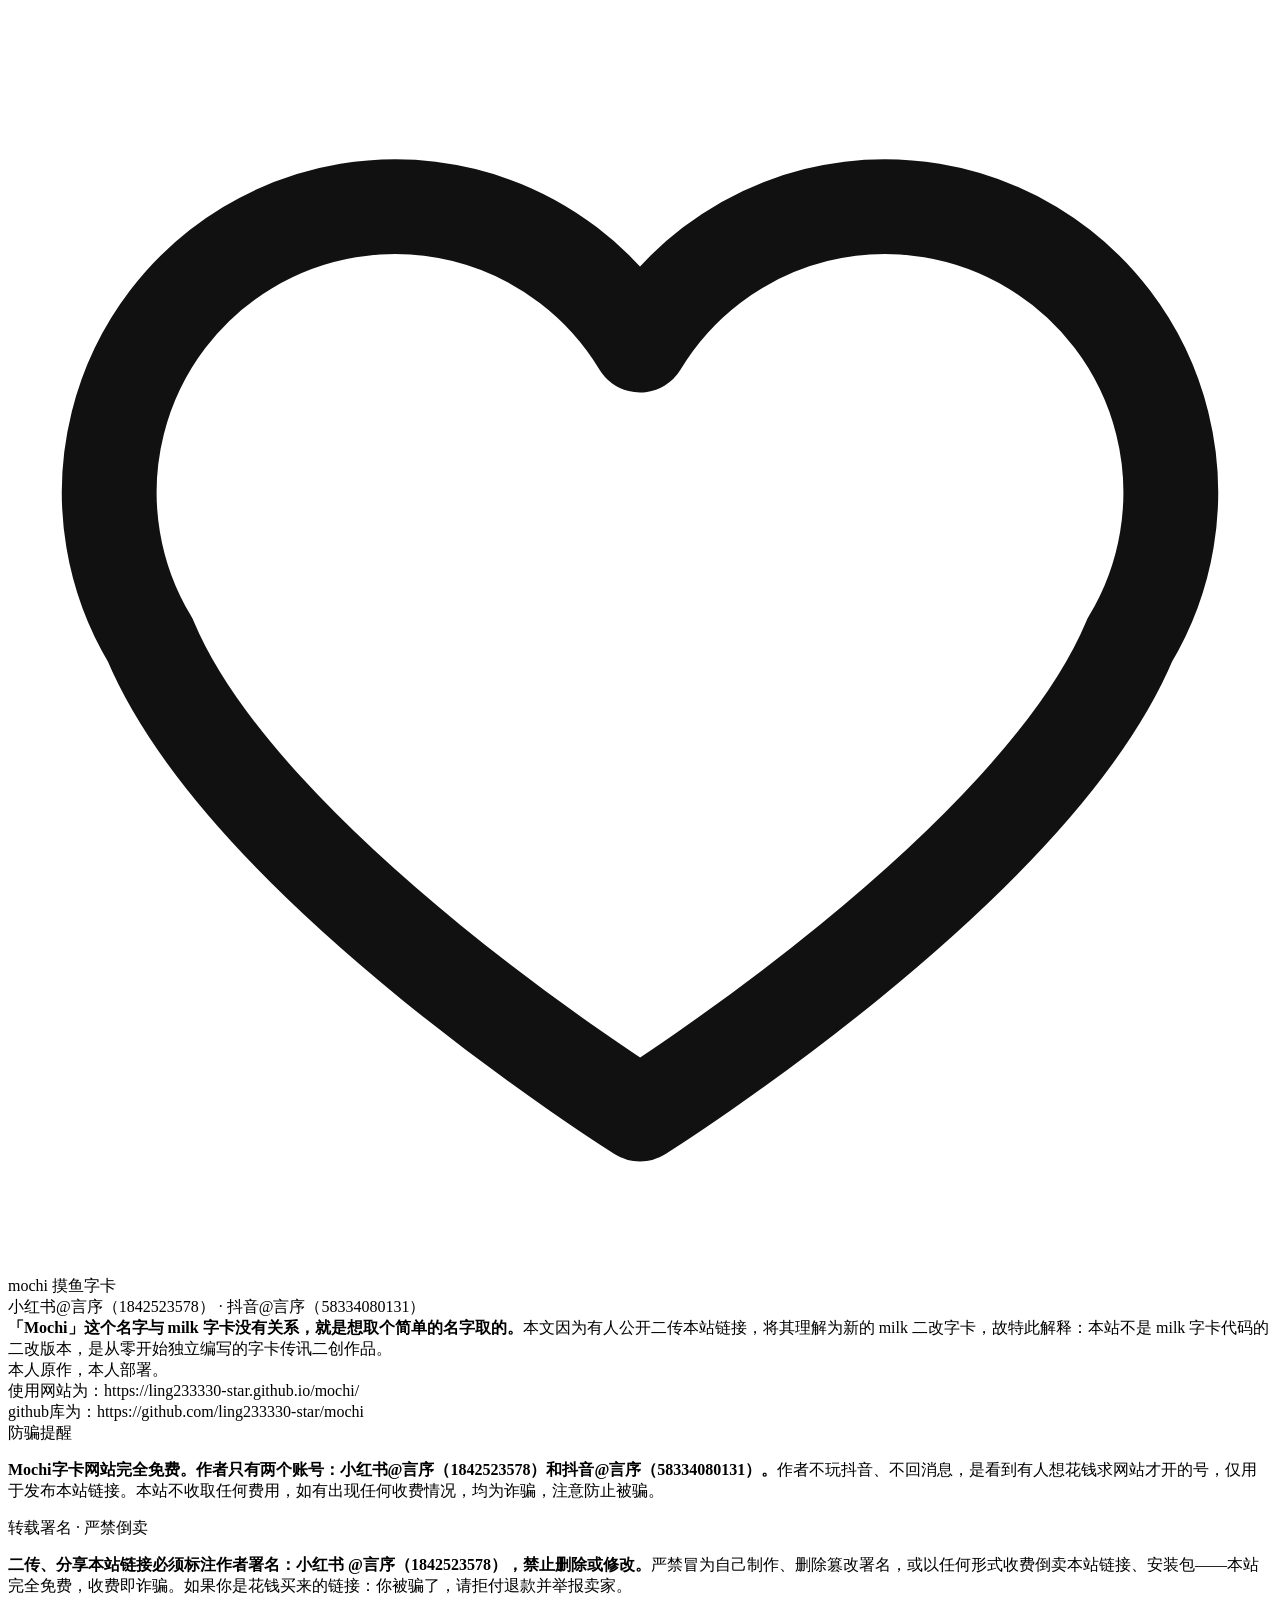
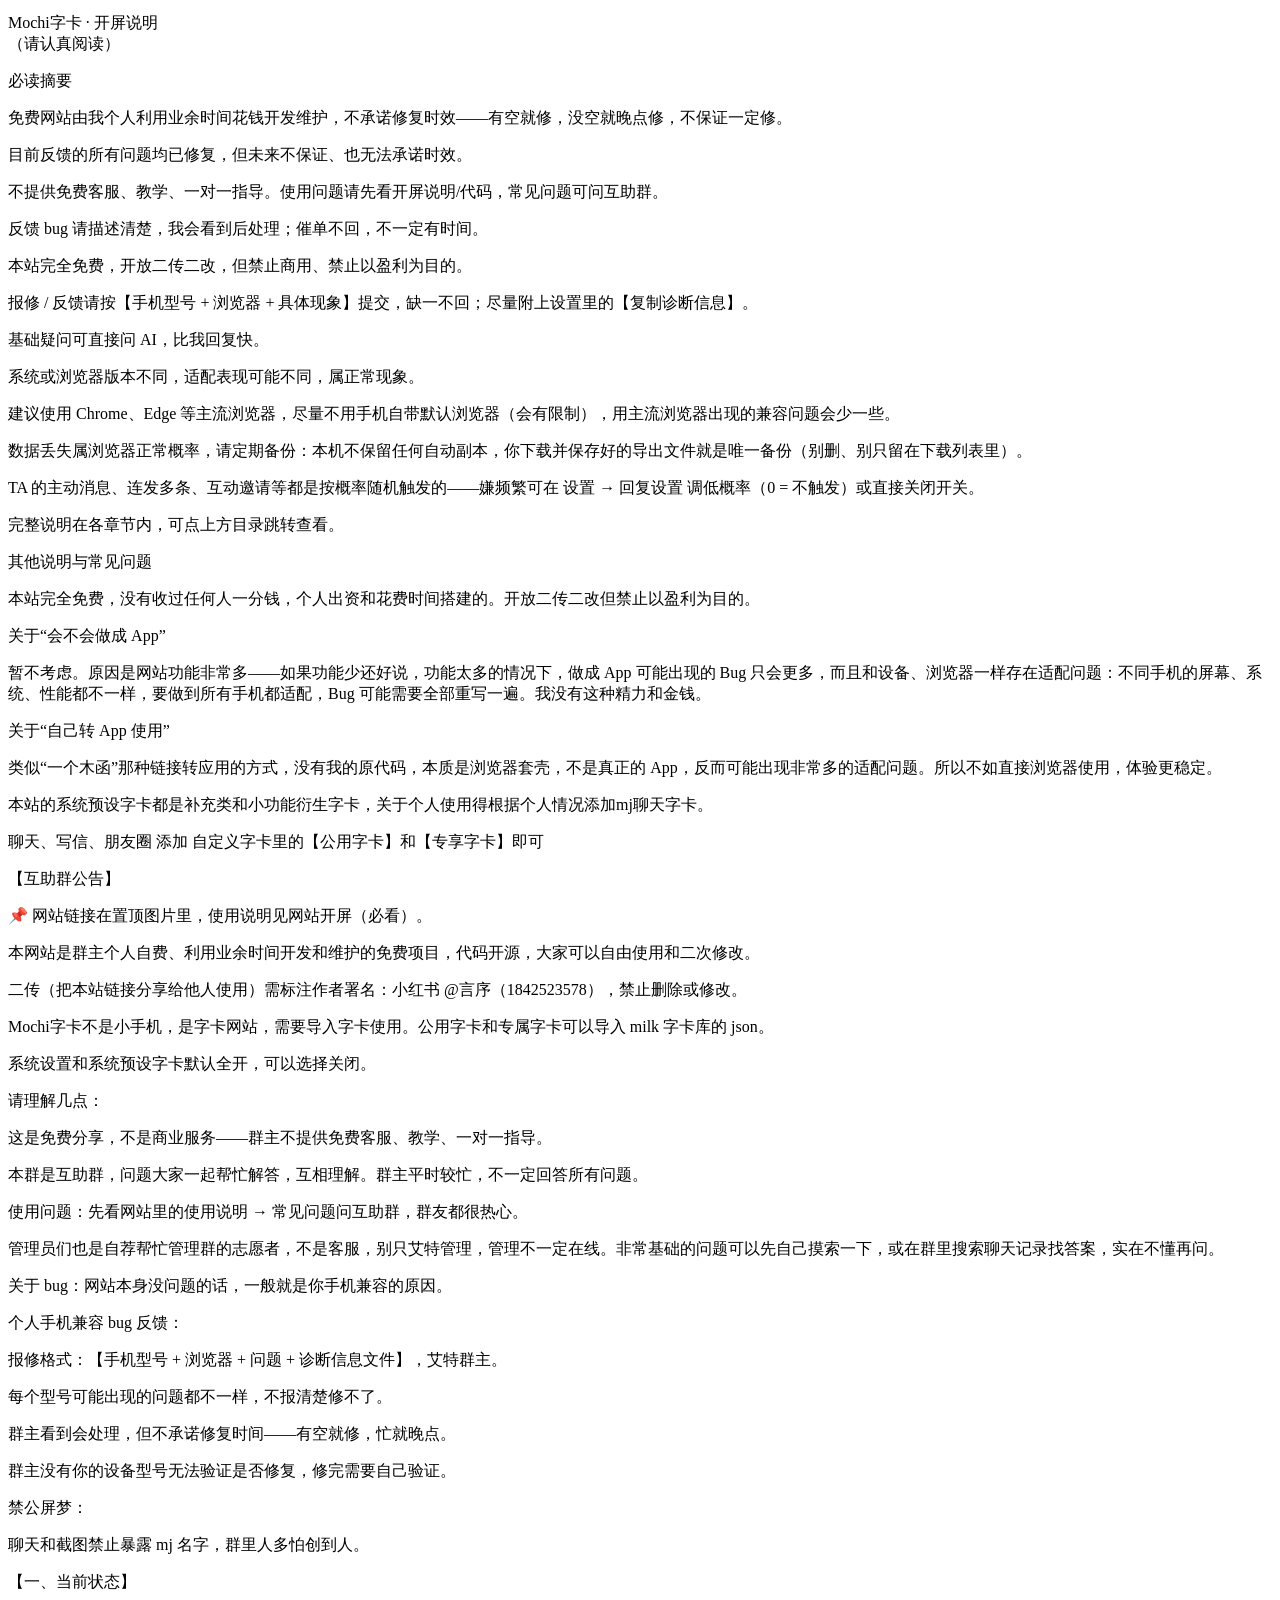
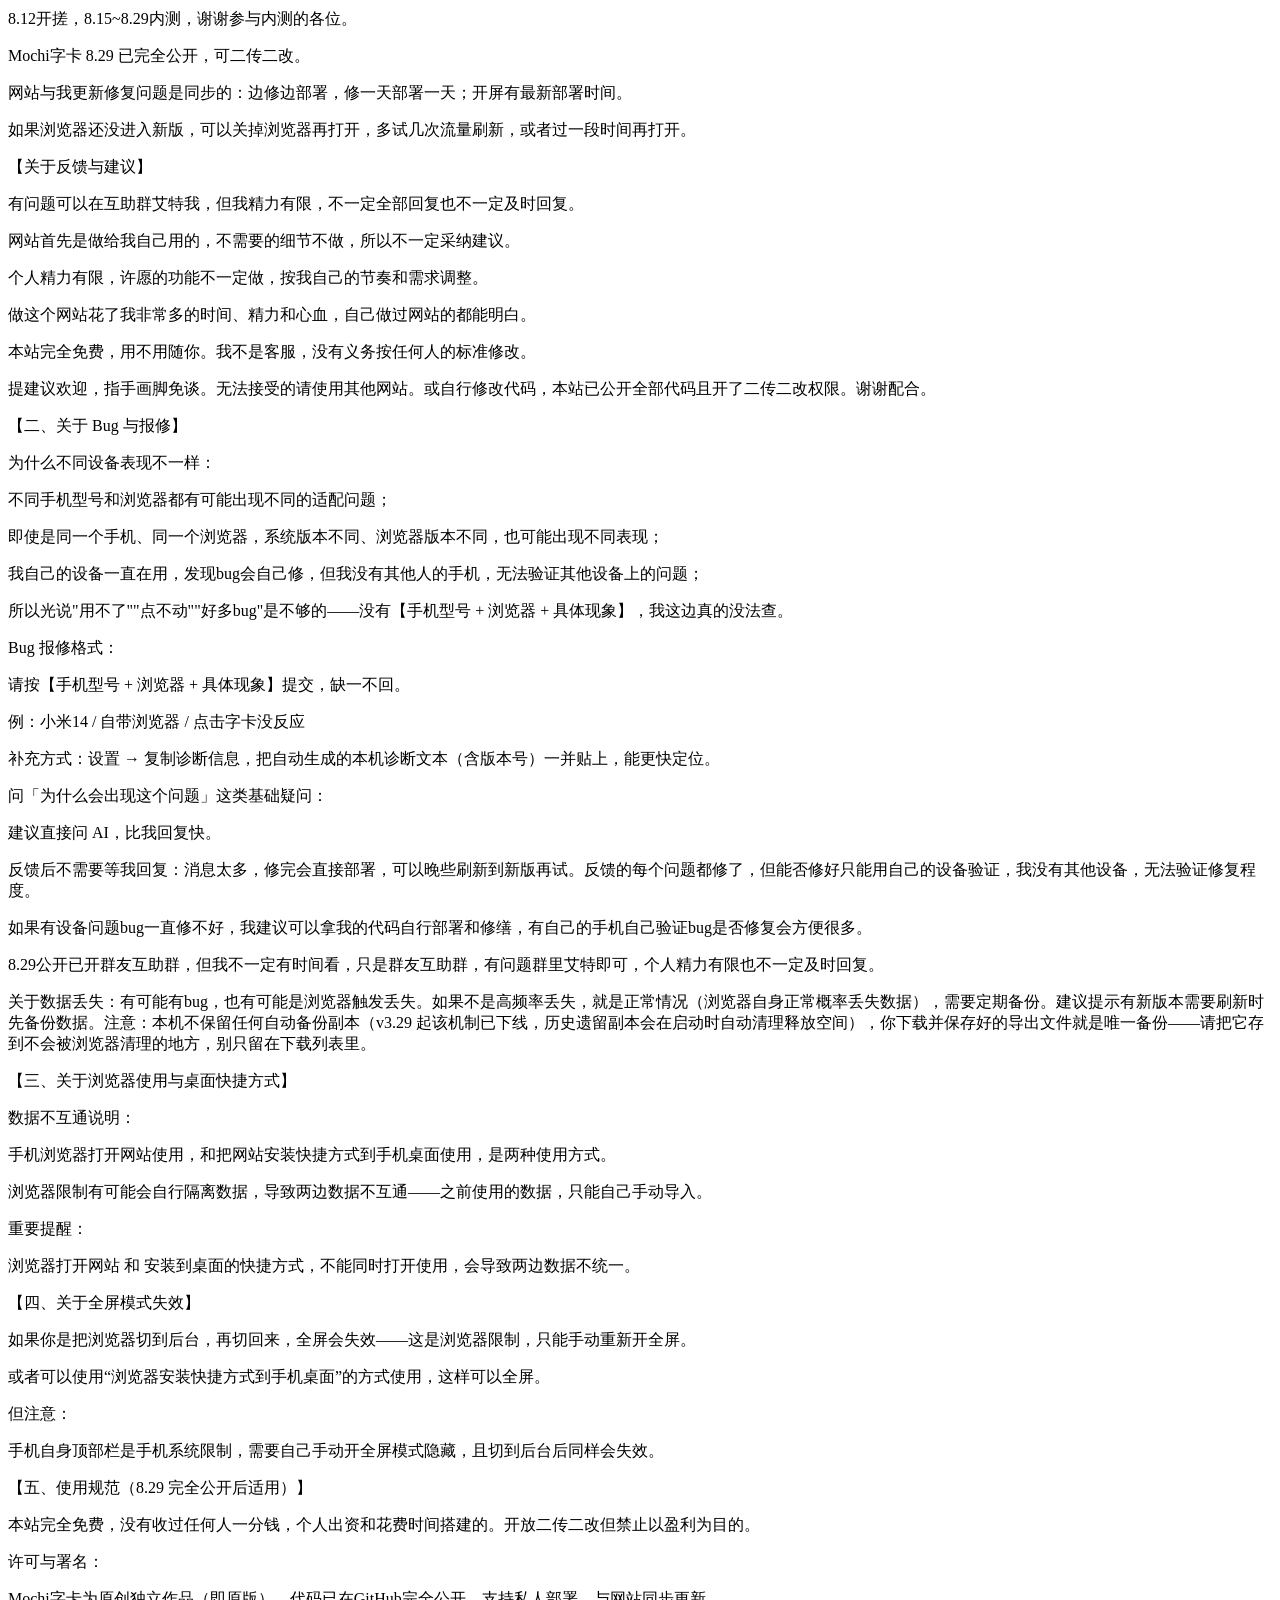
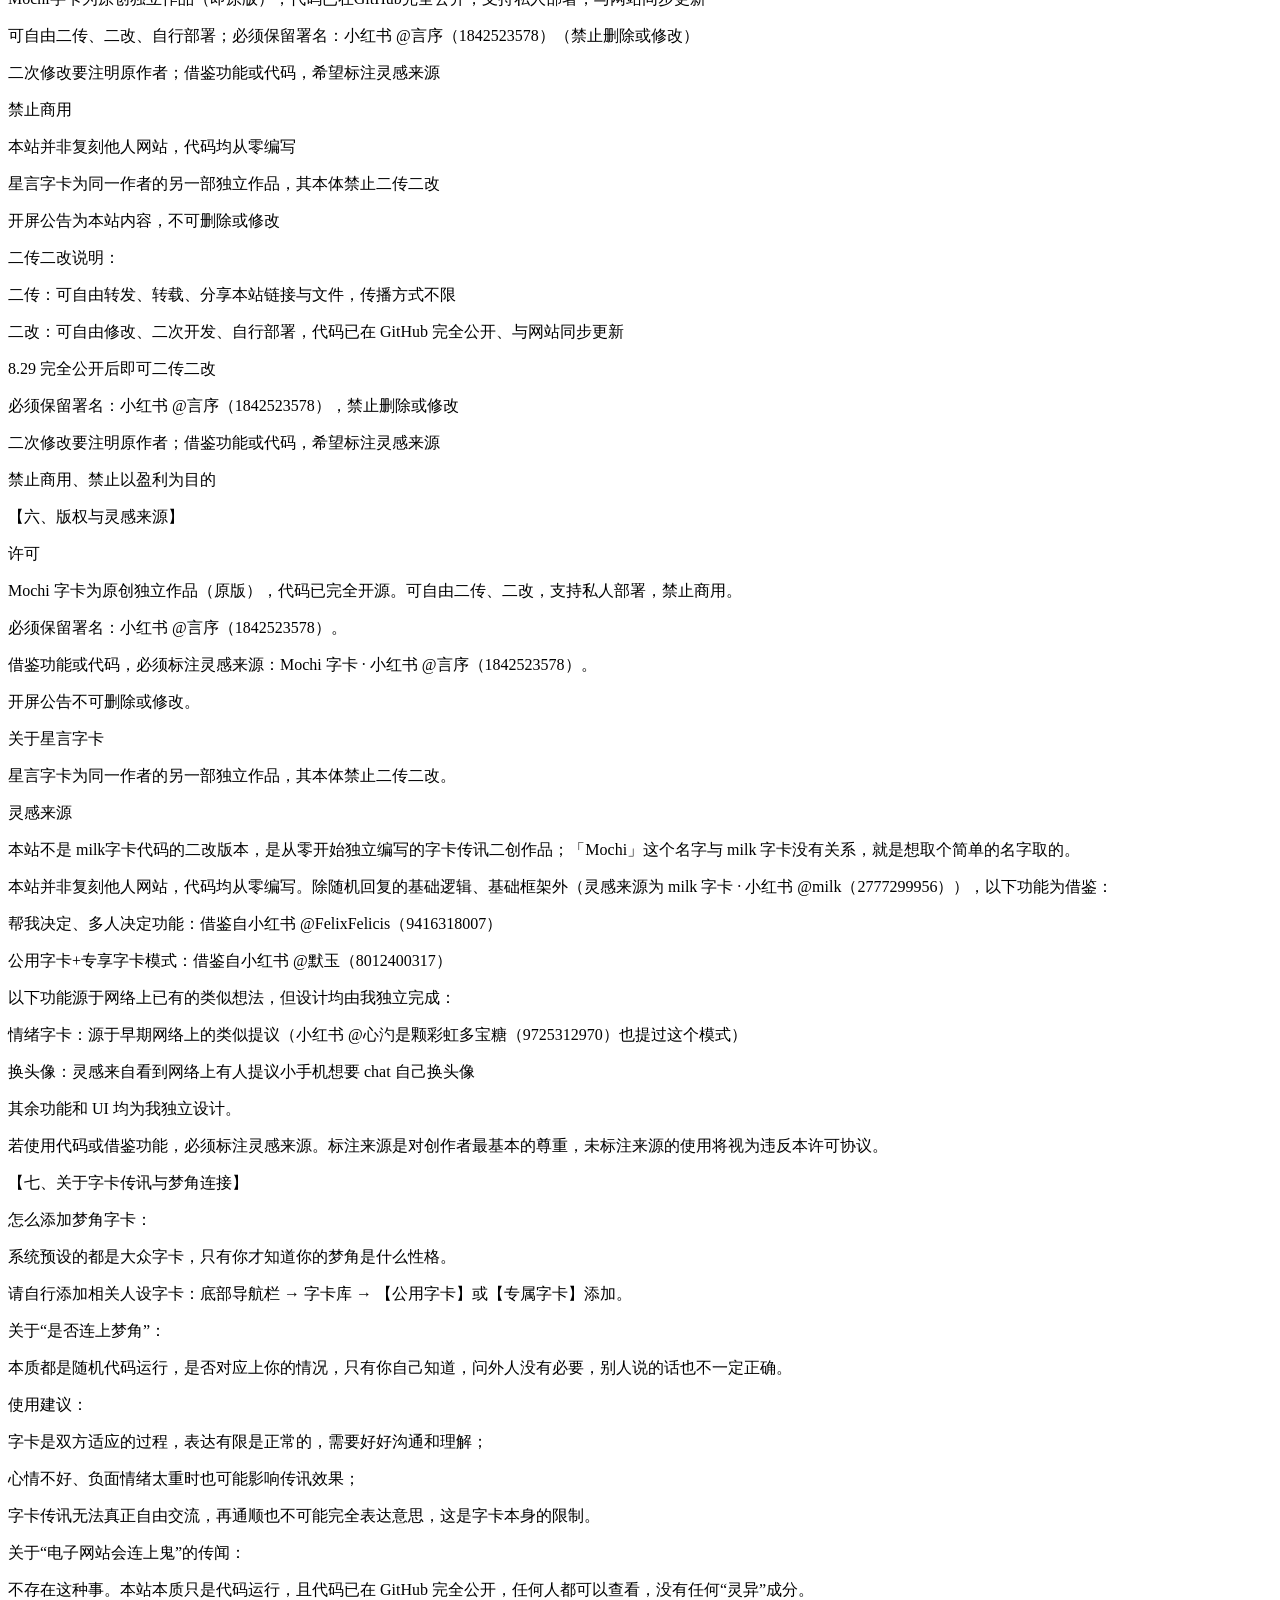
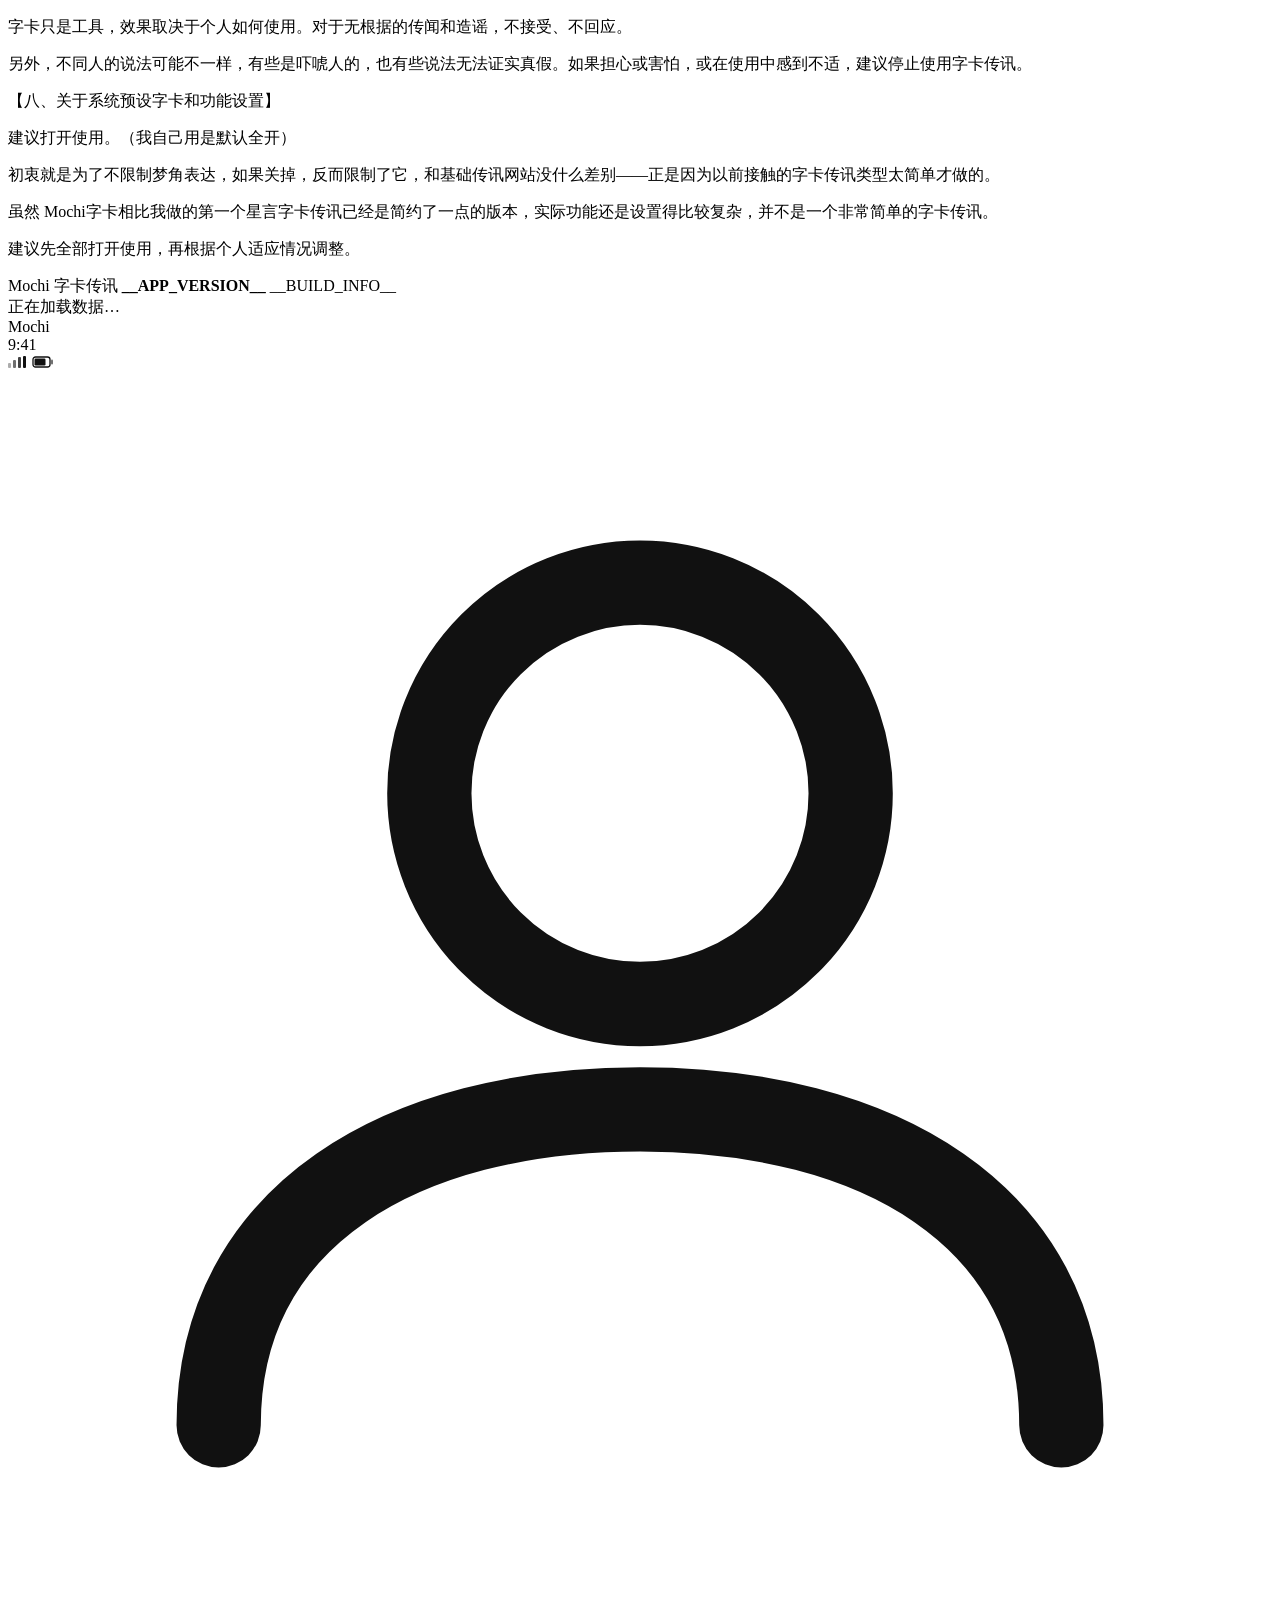
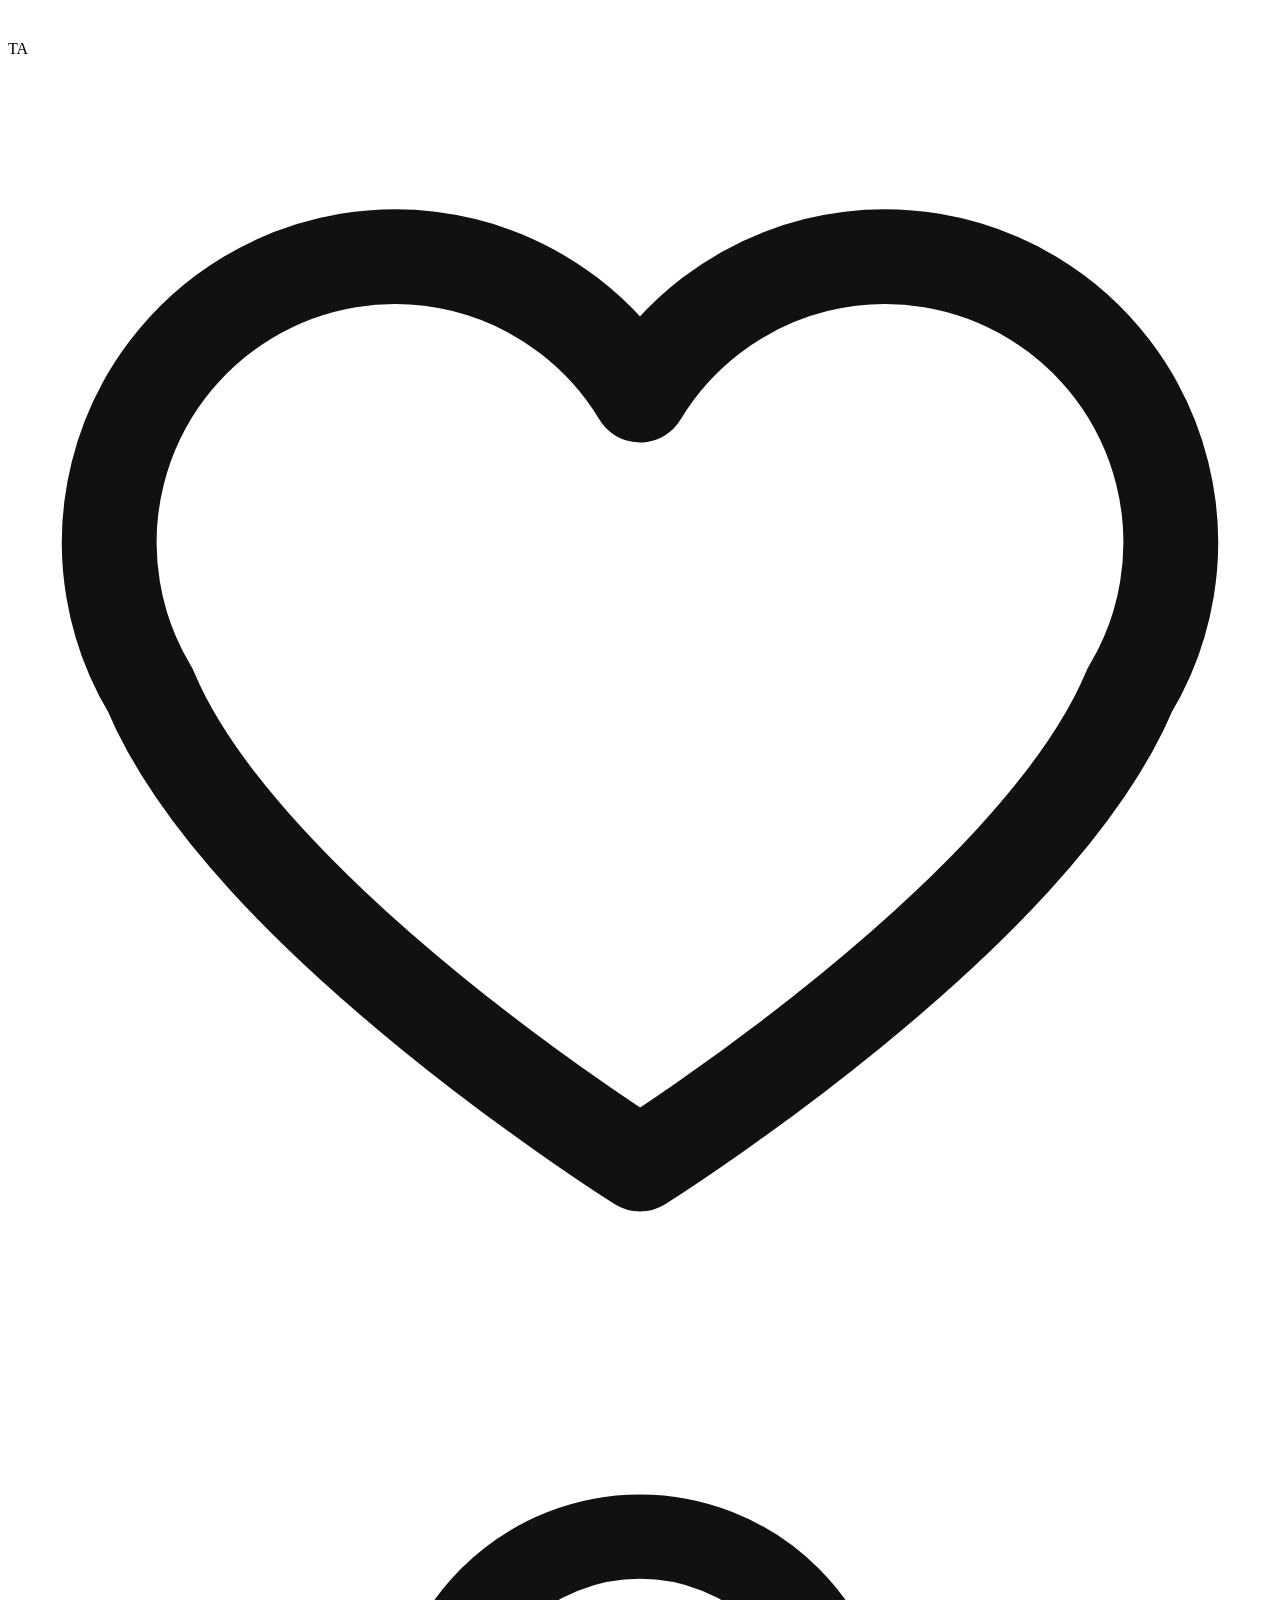
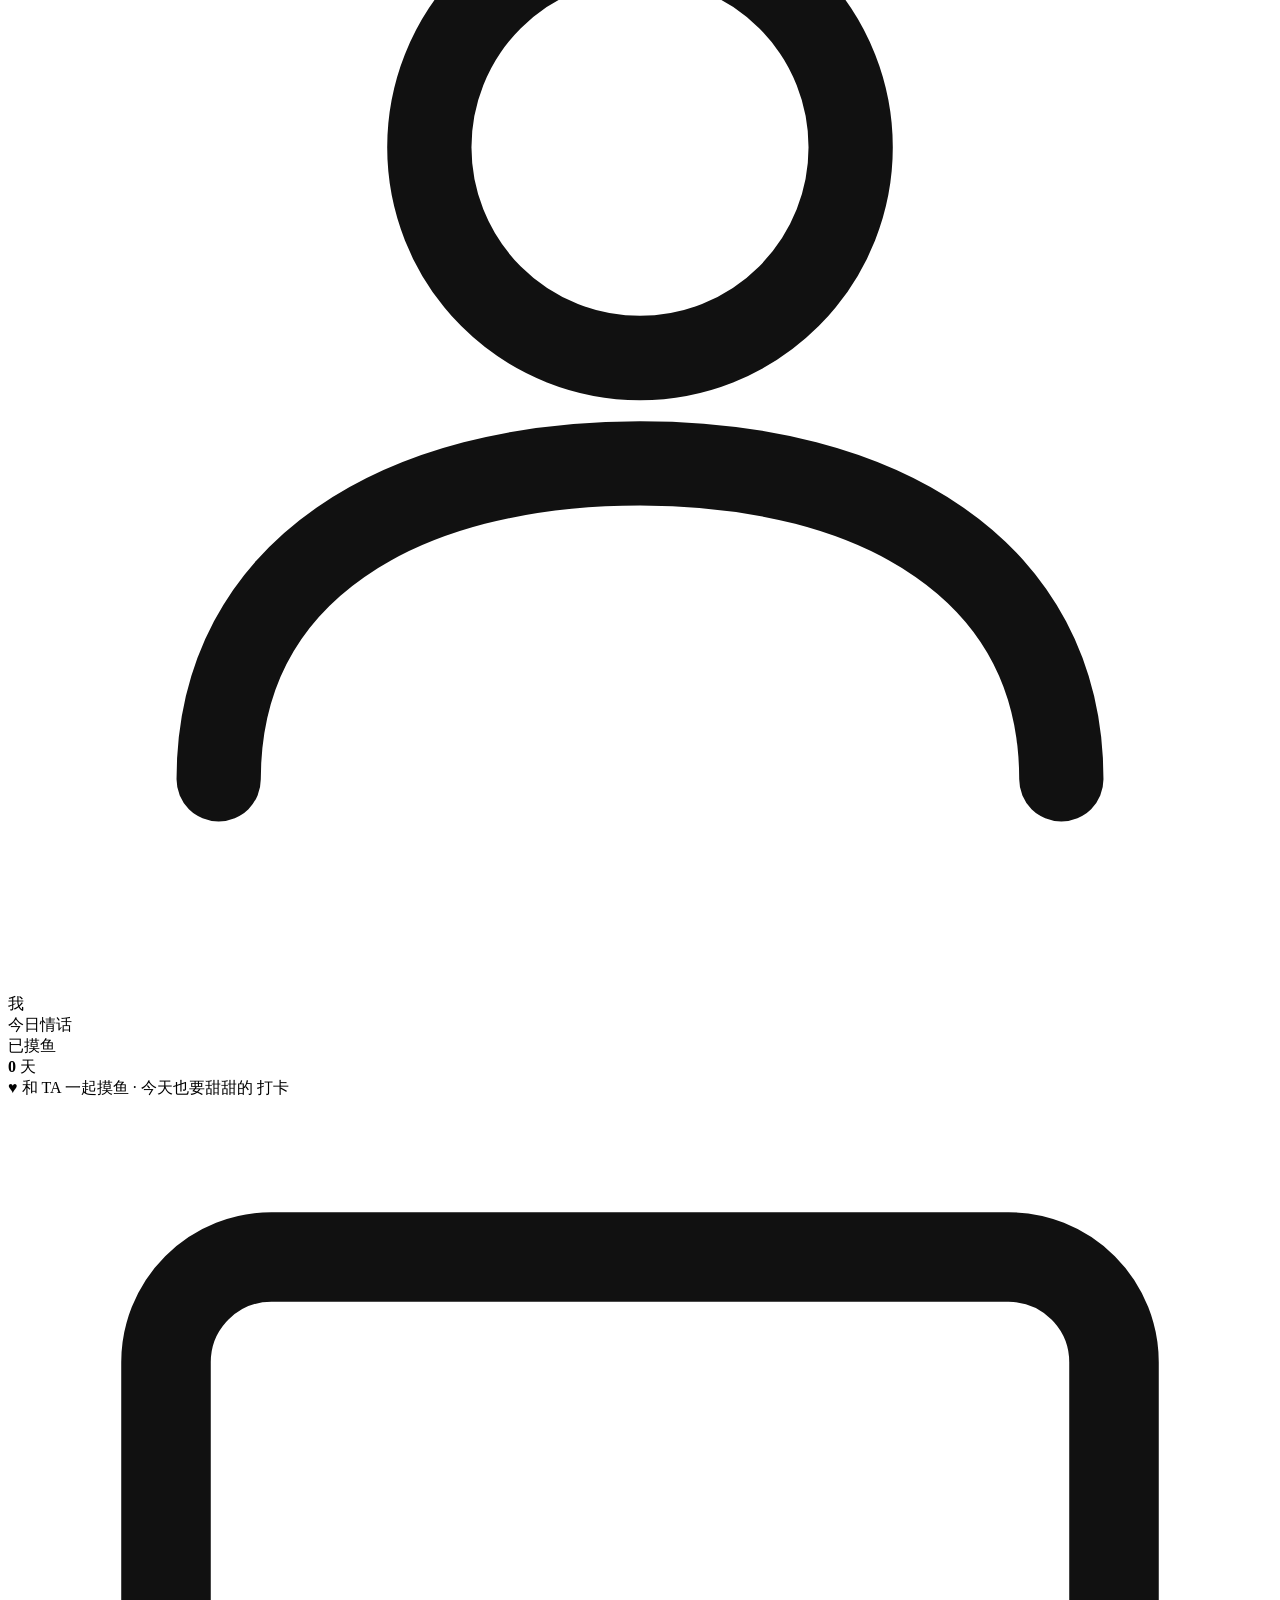
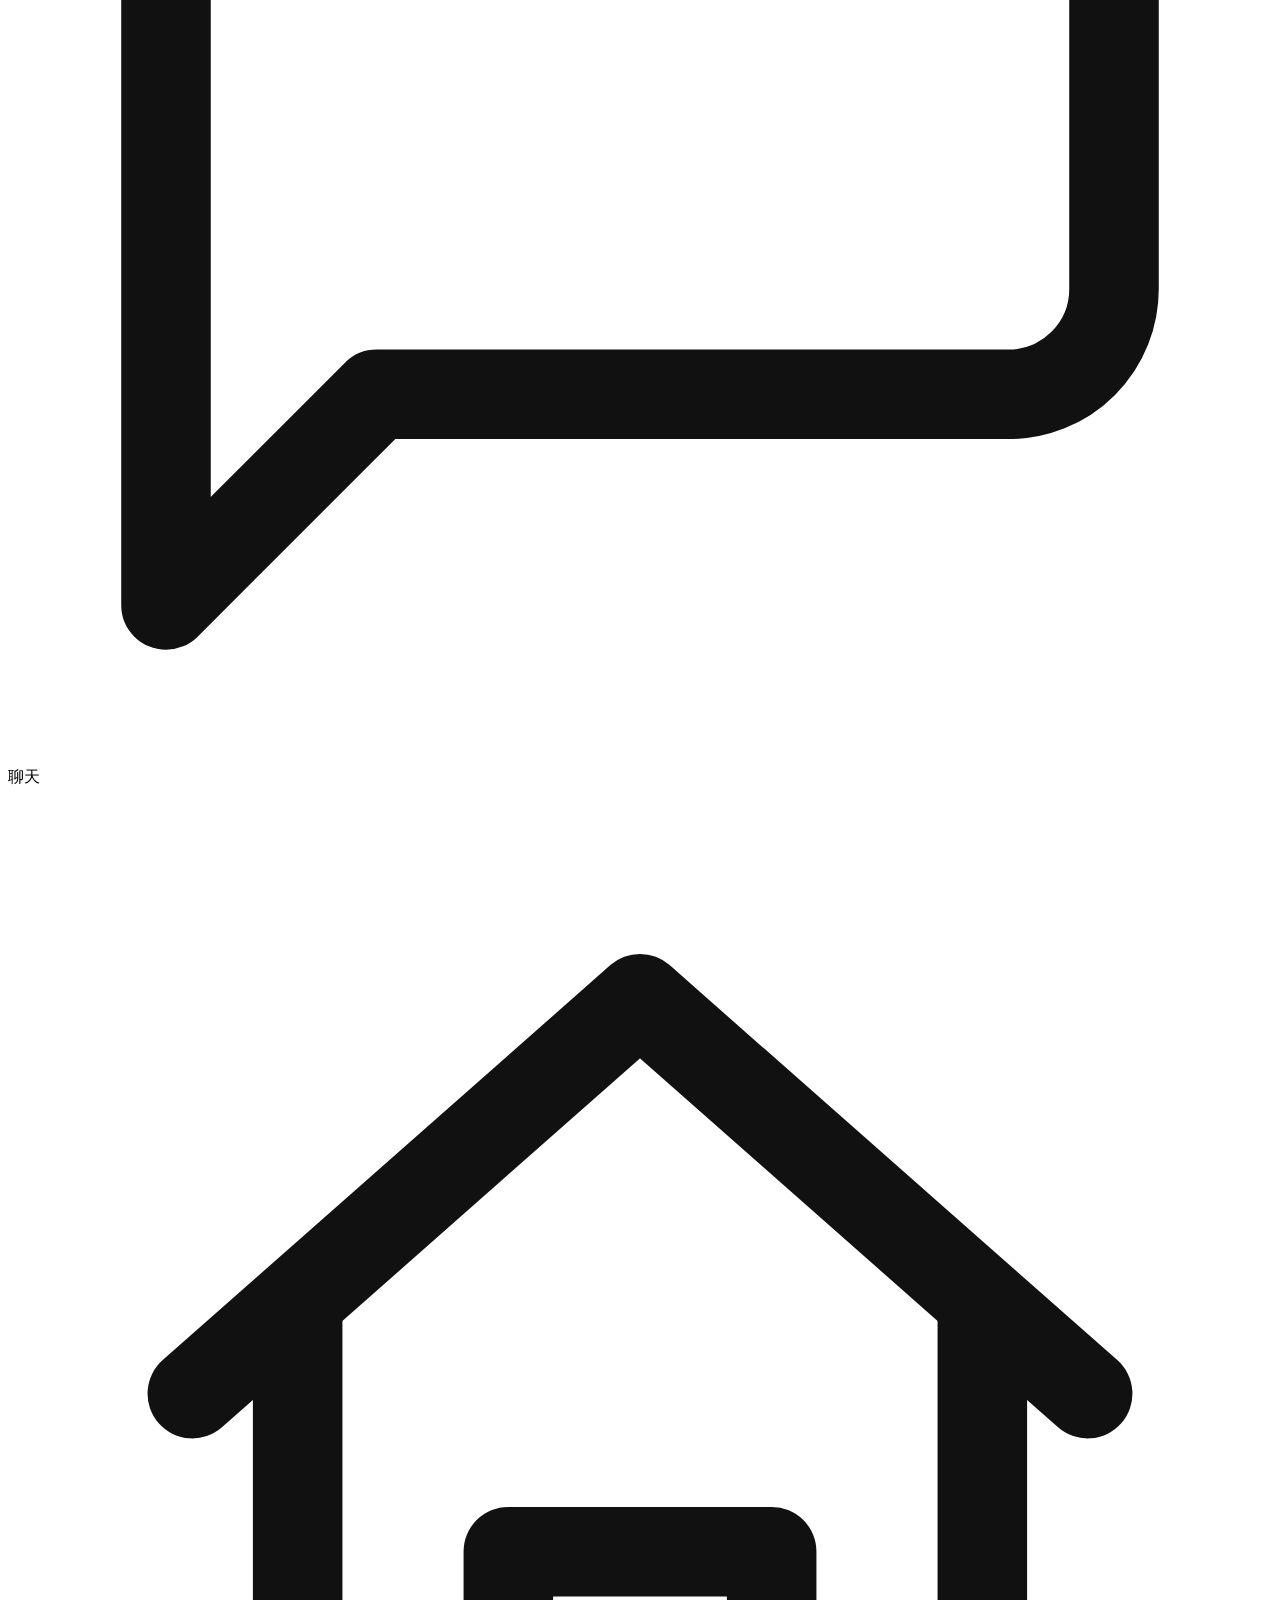
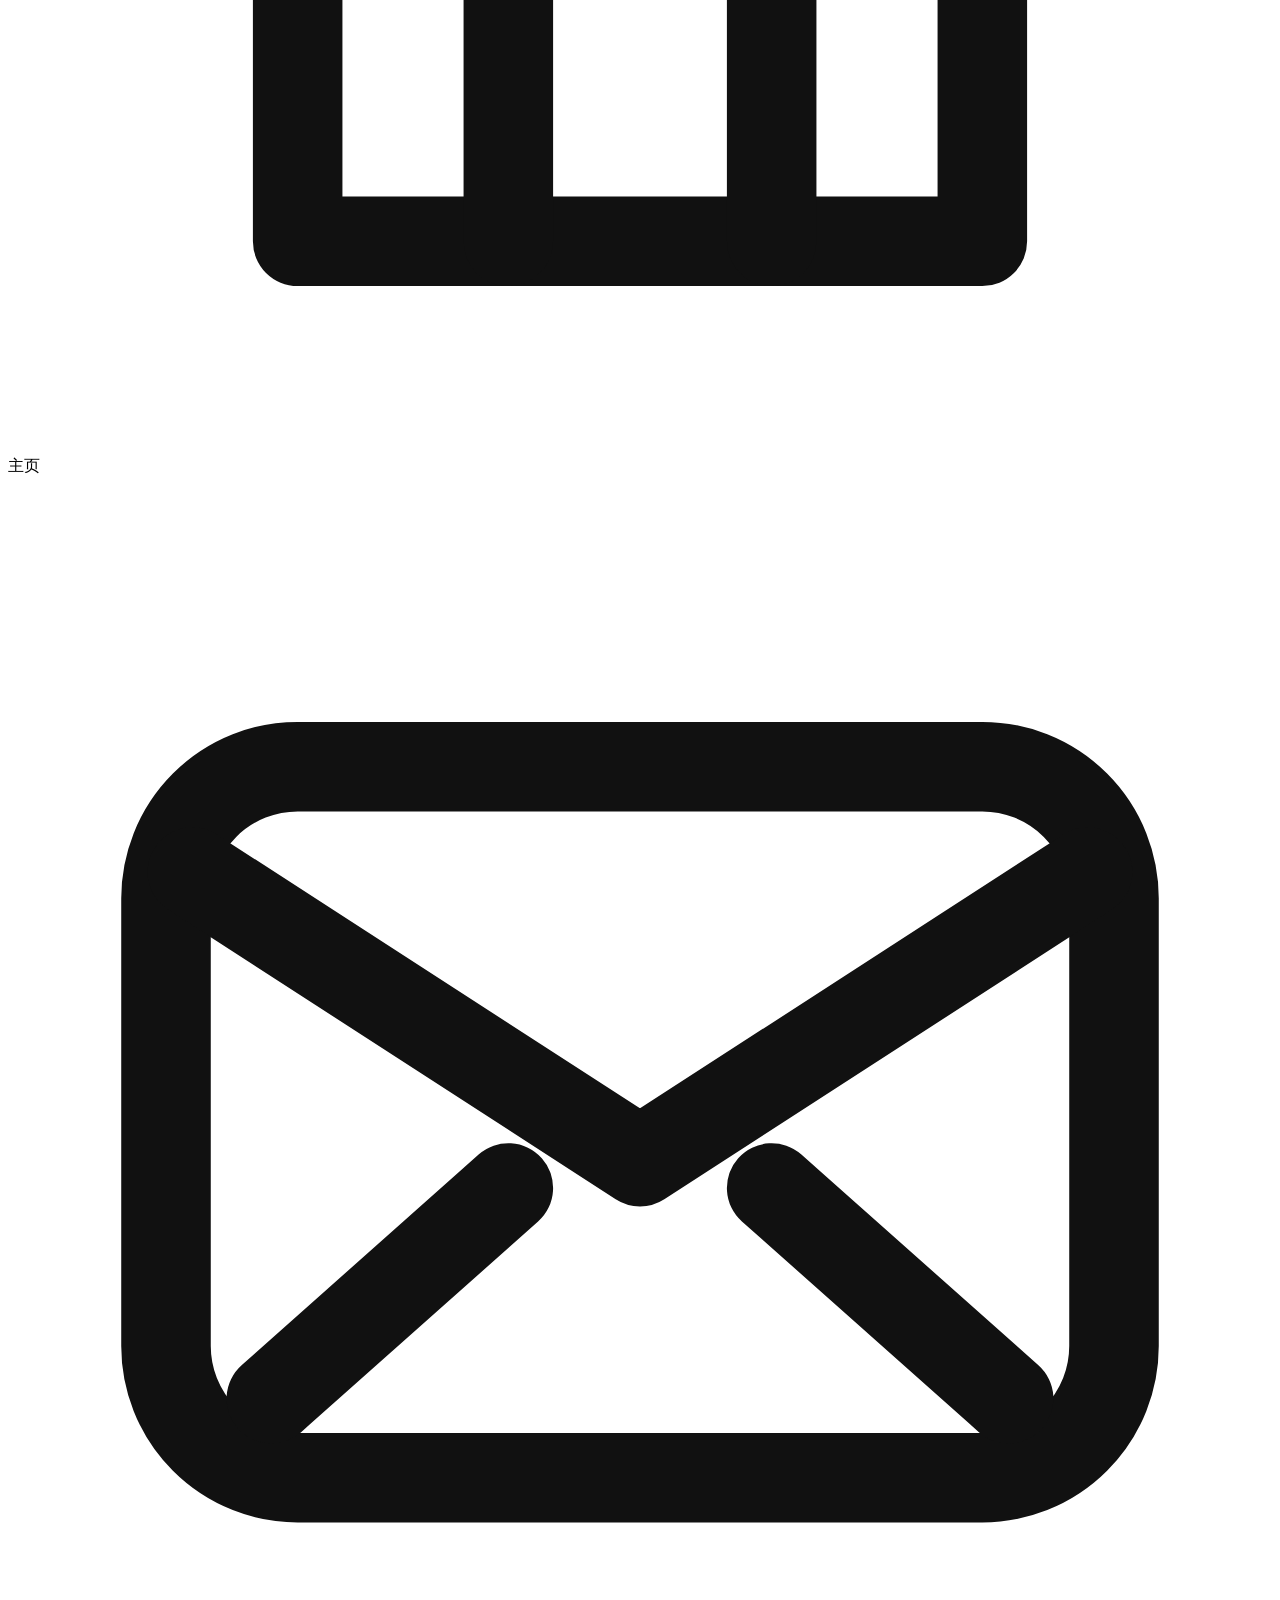
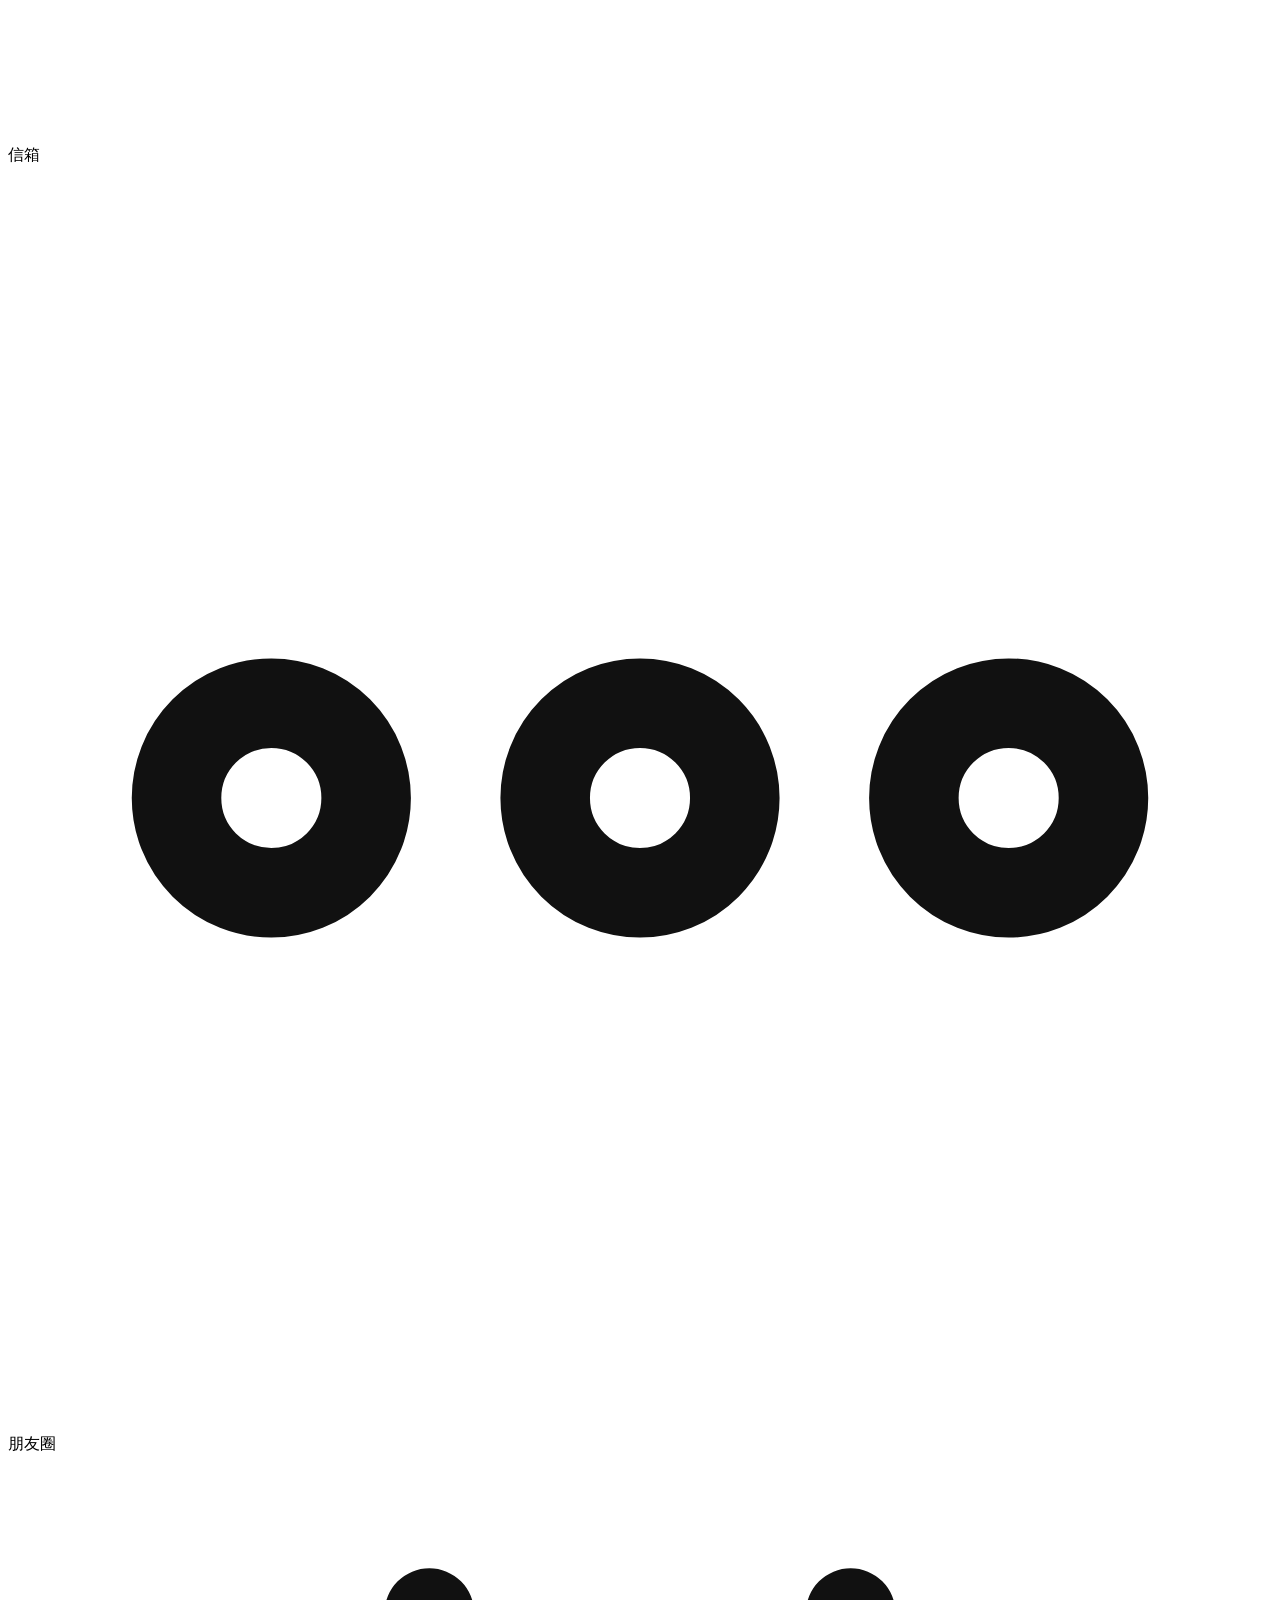
==== commit 07a6cab9: "v3.26.x: #270 开屏问答门定案纠正——固定2道题不可被别人编辑 用户纠正：原实现把题目做成可增删改（设置页「编辑问答题」入口+管理面板），违背「固定的2个问题」定案。删除全部编辑机制：qa" ====
--- a/src/template.html
+++ b/src/template.html
@@ -42,7 +42,7 @@
         <div class="splash-brand">小红书@言序（1842523578） · 抖音@言序（58334080131）</div>
         <!-- v3.26.x：置顶澄清——很多人误会本站是 milk 二改/名字有关，特此置顶说明 -->
         <div class="splash-source">
-          <div class="splash-source-line splash-clarify"><strong>「Mochi」这个名字与 milk 字卡没有关系，就是想取个简单的名字取的。</strong>本站不是 milk字卡代码的二改版本，是从零开始独立编写的字卡传讯二创作品。</div>
+          <div class="splash-source-line splash-clarify"><strong>「Mochi」这个名字与 milk 字卡没有关系，就是想取个简单的名字取的。</strong>本文因为有人公开二传本站链接，将其理解为新的 milk 二改字卡，故特此解释：本站不是 milk 字卡代码的二改版本，是从零开始独立编写的字卡传讯二创作品。</div>
         </div>
         <!-- v3.8.y：原作/部署信息——本人原作本人部署，使用网站 + GitHub 库（每条单行完整显示） -->
         <div class="splash-source">
@@ -2403,7 +2403,7 @@
       <div class="gs-scroll">
         <div class="gs-title">通话概率</div>
         <div class="set-group glass">
-          <div class="gs-row"><span>来电概率</span><div class="stepper" data-k="call-incoming" data-min="0" data-max="100" data-step="5"><button class="stp-min">−</button><input class="stp-val" id="call-incoming-val" readonly><button class="stp-max">+</button></div></div>
+          <div class="gs-row"><span>来电概率</span><div class="stepper" data-k="call-incoming" data-min="0" data-max="100" data-step="0.01"><button class="stp-min">−</button><input class="stp-val" id="call-incoming-val" readonly><button class="stp-max">+</button></div></div>
           <div class="gs-row"><span>接听概率</span><div class="stepper" data-k="call-pickup" data-min="0" data-max="100" data-step="5"><button class="stp-min">−</button><input class="stp-val" id="call-pickup-val" readonly><button class="stp-max">+</button></div></div>
           <div class="gs-row"><span>忙线概率</span><div class="stepper" data-k="call-busy" data-min="0" data-max="100" data-step="5"><button class="stp-min">−</button><input class="stp-val" id="call-busy-val" readonly><button class="stp-max">+</button></div></div>
           <div class="gs-row"><span>拒接概率</span><div class="stepper" data-k="call-reject" data-min="0" data-max="100" data-step="5"><button class="stp-min">−</button><input class="stp-val" id="call-reject-val" readonly><button class="stp-max">+</button></div></div>
@@ -2503,12 +2503,23 @@
         <div class="gs-row"><span>写信使用概率</span><div class="stepper" id="dc-overall-mail" data-min="0" data-max="100" data-step="5"><button class="stp-min">−</button><input class="stp-val" id="dc-overall-mail-val" readonly><button class="stp-max">+</button></div></div>
         <div class="gs-row"><span>朋友圈使用概率</span><div class="stepper" id="dc-overall-feed" data-min="0" data-max="100" data-step="5"><button class="stp-min">−</button><input class="stp-val" id="dc-overall-feed-val" readonly><button class="stp-max">+</button></div></div>
       </div>
+      <!-- v3.33.x：预设与自定义联动说明——整体使用概率 X% 即默认字卡占比，自定义字卡自动占 (100-X)%，
+           两者相加为 100%；若无自定义字卡，自定义份额自然是空跑，不影响明面解释。 -->
+      <div style="margin:8px 14px 2px;font-size:11px;color:#999;line-height:1.6">提示：使用概率与你自己设置的字卡是相对的，两者加起来为 100%——系统预设字卡设为 X% 时，自定义字卡即占 (100-X)% 的回复机会。</div>
       <div style="margin:14px 14px 4px;font-size:12px;color:#999;font-weight:600">分类使用（可单独开启/关闭）</div>
       <div class="set-group glass" style="margin:0 12px">
         <div class="gs-row"><span>主字卡</span><label class="toggle"><input type="checkbox" id="dc-cat-main" checked><span class="tk"></span></label></div>
         <div class="gs-row"><span>颜文字</span><label class="toggle"><input type="checkbox" id="dc-cat-kaomoji" checked><span class="tk"></span></label></div>
         <div class="gs-row"><span>emoji</span><label class="toggle"><input type="checkbox" id="dc-cat-emoji" checked><span class="tk"></span></label></div>
         <div class="gs-row"><span>拍一拍</span><label class="toggle"><input type="checkbox" id="dc-cat-touch" checked><span class="tk"></span></label></div>
+      </div>
+      <!-- v3.33.x：分类占比——默认字卡命中后，四大分类按此占比分配，四类合计 100%（权重按相对比例归一） -->
+      <div style="margin:14px 14px 4px;font-size:12px;color:#999;font-weight:600">分类占比（默认字卡内部按此比例分配，四类合计 100%）</div>
+      <div class="set-group glass" style="margin:0 12px">
+        <div class="gs-row"><span>主字卡占比</span><div class="stepper" id="dc-prob-main" data-min="0" data-max="100" data-step="5"><button class="stp-min">−</button><input class="stp-val" id="dc-prob-main-val" readonly><button class="stp-max">+</button></div></div>
+        <div class="gs-row"><span>颜文字占比</span><div class="stepper" id="dc-prob-kaomoji" data-min="0" data-max="100" data-step="5"><button class="stp-min">−</button><input class="stp-val" id="dc-prob-kaomoji-val" readonly><button class="stp-max">+</button></div></div>
+        <div class="gs-row"><span>emoji 占比</span><div class="stepper" id="dc-prob-emoji" data-min="0" data-max="100" data-step="5"><button class="stp-min">−</button><input class="stp-val" id="dc-prob-emoji-val" readonly><button class="stp-max">+</button></div></div>
+        <div class="gs-row"><span>拍一拍占比</span><div class="stepper" id="dc-prob-touch" data-min="0" data-max="100" data-step="5"><button class="stp-min">−</button><input class="stp-val" id="dc-prob-touch-val" readonly><button class="stp-max">+</button></div></div>
       </div>
       <div class="card-tabs" id="dc-tabs">
         <button class="cc-tab sel" data-type="main">主字卡</button>
@@ -2535,6 +2546,12 @@
         <span class="ch-name">其他互动功能字卡</span>
       </div>
       <div class="sm-set-hint" style="padding:8px 16px 0">说明：以下为各功能（摸鱼 / 吃饭 / 经期 / 喝水 / 花园 / 同频 / 伸手 / 此间 / 房间 / 存钱罐 / 漂流瓶 / 互动回应）触发时联系人会使用的自搓字卡，非聊天通用字卡，可逐张开启或关闭。页面底部的「使用概率」为各类字卡触发的概率，可自由调整。</div>
+      <!-- v3.33.x：总开关——其他互动功能字卡可整体开启/关闭（dcf-enabled 键，默认开启）；
+           关闭后各功能触发字卡都不再随机出现，各分类概率（底部 dcf-prob-*）仍可独立调整；
+           不影响独立入口「联系人跨桌面查岗」。 -->
+      <div class="set-group glass" style="margin:10px 12px 0">
+        <div class="gs-row"><span>使用其他互动功能字卡</span><label class="toggle"><input type="checkbox" id="dcf-enabled" checked><span class="tk"></span></label></div>
+      </div>
       <!-- v3.32.x：分类使用概率——每个功能分类的触发概率可显示可调（dcf-<分类> 键，默认=历史值）。
            FIX 2026-09-07 #239：概率框整块从列表上方移到列表下方——13 行 stepper（~794px）插在
            头部时，.card-list{flex:1;overflow-y:auto} 的 flex 最小尺寸因 overflow 非 visible 归 0，
@@ -4957,6 +4974,16 @@
           <div class="ico"><svg viewBox="0 0 24 24" fill="none" stroke="#111111" stroke-width="1.8" stroke-linecap="round" stroke-linejoin="round"><rect x="9" y="3" width="6" height="11" rx="3"/><path d="M5 11a7 7 0 0014 0M12 18v3"/></svg></div>
           <div class="txt">我可发送语音<span class="sub">聊天输入栏左侧出现「麦克风」按钮：点击打开录音窗口，最长录 60 秒，可先试听再发送为语音消息</span></div>
           <label class="toggle"><input type="checkbox" id="cs-voice-send"><span class="tk"></span></label>
+        </div>
+      </div>
+      <!-- 红包：TA 自动主动发红包概率（每联系人独立，默认 4%，0-100%）。
+            chat.js trySystemAutoSend 读 cs-rp-auto-prob */}
+      <div class="gs-title">红包</div>
+      <div class="set-group glass">
+        <div class="set-row" id="cs-rp-auto-prob">
+          <div class="ico"><svg viewBox="0 0 24 24" fill="none" stroke="#111111" stroke-width="1.8" stroke-linecap="round" stroke-linejoin="round"><rect x="3" y="7" width="18" height="14" rx="2"/><path d="M3 11.5h18"/><path d="M12 11.5V21"/><path d="M12 11.5Q9 8 7 5.5A2.5 2.5 0 0112 6.5A2.5 2.5 0 0117 5.5Q15 8 12 11.5z"/></svg></div>
+          <div class="txt">TA 自动发红包概率<span class="sub">联系人有概率主动发个红包给你，每个联系人可单独设置</span></div>
+          <div class="val" id="cs-rp-auto-prob-val">4%</div>
         </div>
       </div>
       <!-- v3.12.x：隐藏联系人的表情包开关（默认关闭，全局生效）。开启后聊天与朋友圈的
